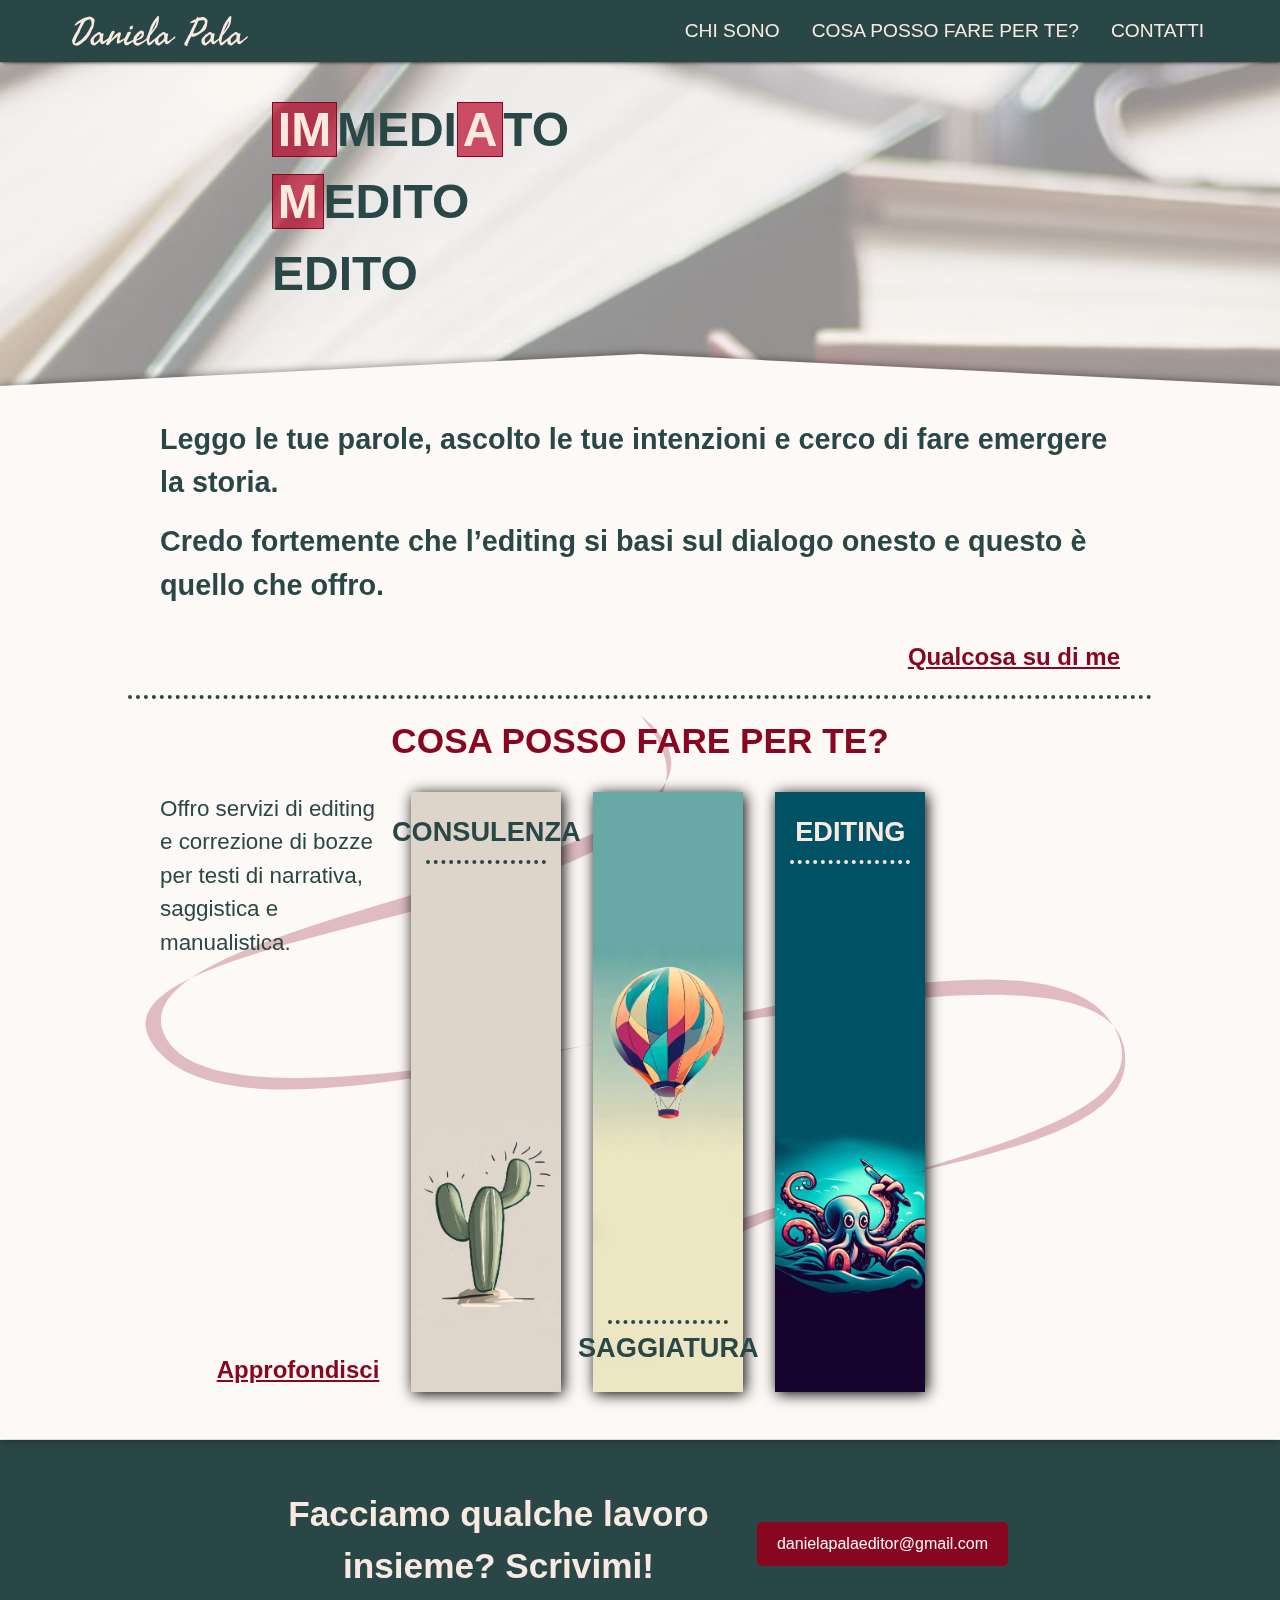
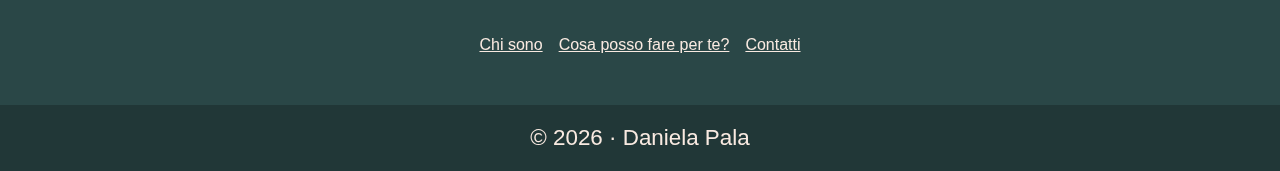
==== 662fefa955a9852b1942867c8f9158fdf2f5292d/index.html @ 4fbc839f "deploy: DanielaPala/website@c162568280bf85c611d40e5837bfc0450b3e61b3" ====
<!doctype html><html lang=en><head><link rel=preconnect href=https://db.onlinewebfonts.com><link rel=preconnect href=https://db.onlinewebfonts.com crossorigin><style>@font-face {font-family:DIN Neuzeit Grotesk LT W01 BdCn;src:url("https://db.onlinewebfonts.com/t/bb2e1211dfd31103079dbce7c49e1d4e.woff2")
          format("woff2")}body{font-family:DIN Neuzeit Grotesk LT W01 BdCn,sans-serif}</style><title> Daniela Pala </title><meta charset=utf-8><meta name=viewport content="width=device-width, initial-scale=1"><meta name=author content="Daniela Pala"><meta name=description content="Sito di Daniela Pala"><meta property=og:title content="Daniela Pala"><meta property=og:description content="Sito di Daniela Pala"><meta property=og:image content=/some-image.png><meta property=og:url content=/this-page.html><link href=style.css rel=stylesheet><link rel=icon type=image/svg+xml href=/assets/favicon.svg><body class="column bg-secondary-light"><header class="header bg-primary row main-axis-center"><div class="header-container flex row main-axis-space-between cross-axis-center"><a href=./ class=logo> <div class=visually-hidden>Home</div> <svg width=175.72 height=30 viewbox="0 0 296.333 50.535"xmlns=http://www.w3.org/2000/svg><path d="M15.34 10.989q-1.702.567-3.215 1.23-1.513.661-2.9 1.543-.472.379-.756.725-.284.347-.756.725-1.261.945-2.648.945-.567-.315-.693-.63.504-1.26 1.229-2.112.725-.85 1.481-1.733 1.23-.788 2.396-1.828l1.134-1.009q.284-.252.568-.44.315-.22.63-.38.883-.44 1.67-.85.788-.41 1.545-.914 1.134-.883 2.553-1.576 1.418-.693 2.742-1.324.693-.315 1.355-.567.662-.252 1.355-.378.347-.094.694-.158.378-.094.756-.158.725-.126 1.45-.378.504-.064.977-.158.504-.126.945-.284.82-.315 1.986-.252.19 0 .378.064.064.032.158.064t.22.064q.82 0 1.166.126.347.126.662.252.504.19 1.134.536l1.072.599q.283.158.504.378.126.126.441.378.536.315.662.473l.347.347q.347.346.599.472.283.126.22.6l.251.693q.126.315.253.662.252.693.252 1.418 0 .315-.094.63t-.22.63q-.064.22-.094.442l-.064.378q-.064.378-.22.693l-.283 1.734q-.126.85-.283 1.796-.064.441-.064.694 0 .252-.064.693-.064.41-.19.82-.094.378-.252.724-.316.662-.316 1.419-.378 1.323-.82 2.111-.44.788-.945 1.608-.693 1.008-1.071 1.985-.41 1.072-.946 2.175-.093.126-.157.441-.064.316-.158.441-.599.725-.63.946-.033.22-.19.567-.19.442-.41.977-.22.536-.41 1.04-.158.22-.378.694-.19.378-.473.756-.126.19-.283.41-.158.19-.316.41-2.017 3.152-4.412 5.673-1.639 1.639-3.31 2.9-1.764 1.355-3.435 2.773l-1.26 1.04q-.536.473-1.387 1.04-.158.126-.347.252-.158.094-.315.19-.378.22-.662.504-.945.914-2.521 1.64-.757.19-.946.283-.19.094-.315.094-.347.126-.756.126-.252 0-.757.064-.125 0-.378.064-.252.064-.441.064-.473-.032-1.04-.252-.252-.094-.536-.19l-.504-.126-.252-.064-.19-.064q-.094-.032-.22-.064-.093-.032-.22-.064l-.819-.441q-.19-.094-.378-.22-.19-.094-.378-.22-.914-.219-1.135-.693-.22-.504-.504-.82-.19-.598-.347-1.134-.126-.536-.252-1.008-.126-.473-.252-1.01-.126-.535-.283-1.134-.126-.44-.22-.788-.094-.346-.032-.788.032-.252.252-.693l.378-.756q.473-.851.788-1.797.315-.945.788-1.796.126-.126.22-.316.093-.19.22-.315.19-.378.346-.756.158-.378.283-.694.505-1.071 1.04-2.111.537-1.04 1.167-2.049.693-1.198 1.166-1.985.473-.788 1.166-1.482.378-1.04.946-1.922.567-.883.945-1.923.41-.567.662-1.198.315-.82.599-1.323.567-1.356 1.008-2.144l.253-.378q.125-.19.19-.441.378-1.103.945-2.206.567-1.166.977-1.923zM29.207 5.82q-.882.064-1.67.347-.788.284-1.608.599-.567.19-1.071.44l-1.009.505q-.567.315-1.04.63-.473.316-.977.694-.032.19-.158.347-.126.157-.158.346-.725.725-1.04 1.544-.158.41-.378.82-.19.41-.41.788-.252.41-.472.82-.22.378-.441.787l-.852 1.608q-.315.693-.661 1.229-.379.598-.6 1.166-.882 1.418-1.07 2.08-.19.41-.473.851-.284.41-.41.914l-.19.441q-.094.19-.22.41-.125.22-.219.44-.064.19-.126.41-.094.22-.158.694-.064.473-.157.693l-.19.568q-.094.283-.22.567-.19.505-.41 1.26-.283.474-.661.883-.379.442-.599.82-.22.693-.473.977-.19.22-.347.599-.346.536-.567 1.071-.22.568-.567 1.135l-.284.378q-.094.126-.283.441-.158.315-.316.788l-.315.914q-.093.22-.19.441-.093.19-.219.379-.126.19-.22.378-.064.19-.125.378-.473.851-.757 1.702l-.19.441q-.064.22-.125.441-.064.22-.158.442-.064.219-.158.44-.347.694-.504 1.167-.064.22-.126.41l-.126.378-.284.788q-.157.472-.157.788-.505.41-.316 1.008.19.568-.252 1.009 1.04-.158 1.608-.504.598-.379 1.481-.505.694-.378 1.103-.788.504-.504 1.355-.536.505-.315.946-.661.441-.347.851-.694.851-.756 1.986-1.166.472-.41.945-.788.504-.41 1.009-.756 1.008-.725 1.765-1.797.283-.126.882-.567.379-.441.725-.883.347-.44.662-.945.693-.599 1.072-1.135.472-.662 1.134-1.071.22-.568.694-1.04.22-.22.41-.441.219-.22.409-.473.252-.315.473-.63l.44-.694q.474-.756.915-1.26.441-.82.882-1.608.473-.788.977-1.544.946-1.418 1.67-3.341.631-.82 1.104-1.733.473-.914.788-1.797.472-.473.598-1.166.126-.694.788-.851.473-.694.536-1.765.032-.504.064-.977.032-.504.094-.977.064-.347 0-.568-.064-.315-.064-.504l.064-.504q.064-.284.094-.536.094-.567-.032-.914-.252-.41-.347-.662l-.094-.283q-.125-.347-.125-.694-.065-.252-.094-.41-.032-.19-.064-.315-.032-.22-.22-.536-.315-.41-.473-.82-.125-.346-.472-.693-.252-.032-.473-.032-.22-.032-.441-.032zm24.269 24.458-.065.504q.065.22-.125.756-.316.379-.379.82l-.22.44q-.093.19-.157.505-.126.378-.094.882.032.253 0 .505 0 .22-.032.44-.126.694-.19 1.356-.064.662-.125 1.356 0 .693-.126 1.575-.126.883-.252 1.576.283.505.315.946.032.472.441.82 1.26-.19 2.017-.6.756-.41 1.45-1.166.504-.22.788-.441.252-.22.725-.504l.504-.505q.756-.41.85-.504.065-.064.159-.126.126-.064.252-.125 1.071-.694 1.639-1.45.472-.379.788-.788.252-.347.977-.662.41-.504.914-.851t.914-.851q.346 0 .504.126.094.064.19.126.125.064.252.125.19.505.064 1.04-.126.536-.441.978-.316.41-.316.504 0 .064-.064.126-.19.22-.472.472-.284.22-.473.473-.315.568-.504.568-.19 0-.316.125-.567.347-.787.505-.253.22-.725.504-.662.347-.82.504-.158.158-.252.19-.756.851-1.481 1.418-.662.505-1.419 1.419l-.504.378q-.252.19-.441.504-.567.378-.914.756-.347.379-.788.883-.378.19-.82.536-.535.41-.945.598-.158.094-.536.284-.315.158-.598.158-.725.126-1.387-.126-.599-.22-1.198-.378-.252-.378-.63-.63-.567-.694-.82-1.64-.252-.945-.504-2.017-.567.379-.945.82-.378.472-1.135.82-.63.598-1.292 1.197-.662.567-1.387 1.103-.693.536-1.418 1.135-.725.567-1.45 1.166-.504.504-.693.378-.568.694-2.017.441-.504-.252-1.135-.44-.441-.127-1.008-.38-1.072-.189-1.797-.945-.725-.756-1.23-1.765-.189-.535-.283-.945-.032-.22-.093-.473-.064-.252-.126-.536-.032-.535-.19-.85-.126-.347 0-.663-.126-.157-.064-.41.064-.314.064-.472-.064-.882.158-1.89.22-1.01.599-1.829.19-.315.504-.63.158-.19.19-.379.032-.157.19-.315.157-.19.378-.378.315-.252.44-.378.159-.22.316-.41.19-.22.41-.378.22-.158.41-.347l.378-.378q.22-.22.346-.441.158-.253.473-.379.252-.44.567-.724.315-.284.694-.6 1.071-1.291 2.647-2.205 1.608-.914 2.837-2.018.44-.19.756-.44l.63-.505q.788-.693 1.702-.441l1.64.441q.63.567 1.228 1.135.599.567 1.04 1.26.22-.032.473-.032.252-.032.536 0 .567.064 1.197-.094.19 0 .379-.093.19-.094.315-.094.945.315.945.945zm-8.321.945q-1.702.82-3.089 1.923-1.386 1.103-2.647 2.363-.158.158-.347.316-.158.125-.315.283-.158.126-.315.284-.158.158-.284.315-.252.315-.473.756-.219.441-.41.82l-.125.252q-.064.094-.126.158-.064.064-.126.158-.064.094-.125.19-.126.315-.094.63.032.22.032.693v.63q0 .19.064.631.19.693.19 1.387 0 .504.094 1.229.093.725.472.977.41.252.788.126.441-.158.725-.19 2.206-1.702 4.16-3.562 1.954-1.86 3.467-4.191-.126-1.545-.032-3.184.094-1.544-.283-2.868-.253-.158-.6-.094-.251.032-.598-.032zm20.234 8.825q.504-.315.82-.82.157-.252.346-.504.19-.252.41-.504.82-.946 1.765-1.576.441-.662 1.103-.977.662-.347 1.04-1.04.094-.126.22-.378.125-.253.22-.379 1.197-1.67 2.584-2.773l.378-.315q.19-.158.346-.316.253-.252.851-.63.284-.158.568-.347.283-.22.536-.472.504-.505 1.166-.757.41-.19.82-.283.189-.064.377-.094.22-.064.442-.126.44-.126.788-.22.346-.093.787.032 1.009.41 1.513 1.702.19.473-.22 1.986-.377 1.513-.913 3.152-.536 1.607-.756 2.49-.126.472-.064.535.064.064.064.158-.126.315-.19.568-.064.252-.126.567-.126.504-.19 1.355t.064 1.356q.63-.032.725-.126.064-.064.158-.064.252-.064.41-.032.157.032.409-.032 1.292-.347 2.332-1.387.568-.252 1.072-.504.536-.252 1.008-.504.883-.63 1.419-.914.535-.284 1.607-.788.41-.473 1.103-.788.63-.284 1.229-.788.19-.19.315-.347.19-.252.379-.094.315.315.41.662.093.347.031.473-.472.473-.536.756-.064.284-.157.379-.315.315-.946.567-.536.22-.662.41-.126.19-.22.283-.19.19-.346.284-.158.094-.347.283-.126.19-.346.22l-.41.094q-.378.315-.63.567l-.568.567q-.472.473-.63.725-.126.22-.693.599l-1.26.756q-.883.441-1.766 1.072l-1.765 1.26q-.567.347-1.292.662-.662.284-1.23.662-.283 0-.346-.032-.094-.064-.347.094-.315-.158-.63-.032-.347.158-.63.032-.315-.252-.536-.41-.19-.158-.315-.22-.19-.125-.347-.315-.126-.315-.094-.693.032-.378-.158-.63 0-1.387.094-2.648.094-1.26.41-2.647.064-.441.315-1.513.252-1.103.41-2.112.157-1.008-.094-1.166-.694.378-1.418 1.135-.347.378-.694.693-.347.315-.662.567l-.977.694q-.22.158-.473.346-.252.158-.504.347-.441.315-.756.63-.315.316-.694.757l-.44.441q-.19.19-.38.41-.377.41-.882.788-.315.315-.472.41-.158.093-.41.346l-.599.599q-.283.283-.725.472-1.008 1.356-2.269 2.616-1.23 1.261-1.954 2.553-.756.63-1.608 1.103-.85.473-2.048.094-.63-.378-.82-.63-.19-.22-.44-.378.063-.694.125-1.324.064-.63.378-1.324l.379-.63q.315-.536.41-1.26.093-.757.409-1.325.378-.63.473-1.04.093-.378.283-.725.158-.378.347-.598.19-.22.347-.6.158-.346.44-.724.284-.378.442-.725.378-1.355 1.009-2.773.125-.441.252-.851.126-.41.315-.788l.315-.694q.158-.346.315-.662.158-.346.315-.661l.316-.694q.19-.378.346-.662.158-.283.41-.599l.19-.315q.094-.158.158-.315.064-.158.157-.315.094-.158.19-.315.094-.158.19-.315.094-.19.158-.41.126-.41.473-.788.22-.252.378-.473.19-.252.315-.472.22-.41.82-.568.535.252 1.103-.19.598-.472.977.065.882.567 1.197.882.379.347.505.694.315.567.064 1.166-.252.599-.883 1.04-.22.977-.882 2.017-.316.473-.6.945-.283.442-.535.883l-.504 1.26q-.379.883-.788 1.765-.41.883-.914 1.702-.41.851-.63 1.103-.19.252-.347.505-.126.22-.473 1.103zm36.434-23.827.63.19q.126.158.126.378 0 .158.19.315-.126.568-.22 1.166-.094.6-.094 1.167 0 .22.158.44t.158.379q-.315.725-.473.882-.157.158-.157.315-.316.126-.473.379-.158.252-.536.252-.126.19-.284.284-.19.126-.22.346-1.04.442-2.268-.064-.347-.598-.883-.819-.82-1.198-.064-2.837.126-.315.284-.661.158-.347.283-.473.662-.473 1.009-.63l.252-.126q.158-.094.284-.19.22-.158.662-.315.19-.064.346-.064.252 0 .473-.126.126-.032.22-.064.125-.032.22-.064.251-.064.377-.064zm-9.455 27.924.315.126q.567-.252 1.387-.19.85.064 1.323-.252.315-.252.441-.378.19-.19.442-.126 1.008-.378 1.701-.756.725-.379 1.513-.568.505-.19.883-.567 1.292-.41 2.175-1.167.913-.756 1.985-1.607.883-.504 1.482-.882.598-.379 1.292-.946.158-.346.346-.472.158-.094.347-.41 1.135 0 1.26.882-.314.694-.85 1.135-.568.472-.977 1.008-.505.316-.82.568-.315.252-.63.756-.032 0-.378.284-.315.283-.379.283-.504.599-.756.725t-.882.662q-.41.694-1.135 1.135-1.355 1.292-2.868 2.174-.788.442-1.481.914-.694.441-1.324.883-.315.19-.441.347-.126.157-.441.41-.316.252-.977.503-.662.253-1.167.442-.41.252-.693.378-1.418.064-2.143-.441-.82-.441-1.261-.694-.441-.252-.756-.82-.725-.346-.851-1.165-.064-.441-.158-.851l-.19-.82q-.064-.315-.126-.725-.064-.41 0-.85.158-.725.19-1.482.032-.693.315-1.355.284-.63.347-1.387.064-.756.347-1.387.41-.63.346-.693-.032-.032.032-.19l.284-.378q.094-.126.284-.441l.378-.946q.284-.536.567-.882.284-.379.505-1.072.157-.441.346-.693.126-.158.22-.316l.252-.378q.158-.315.315-.788.064-.22.126-.41l.19-.44q.19-.505.473-1.01.283-.503.598-1.008.253-.504.442-.756.19-.252.756-.315.284-.064.567.032.347.094.63-.032.82-.379 1.135-.379.315 0 .441-.19.662.033 1.009.442.347.378.756.756-.378 1.828-.85 2.805-.474.977-1.041 2.049-.315.504-.63 1.134l-.568 1.135q-.315.693-.661 1.229-.41.63-.6 1.23l-.283.598q-.19.378-.283.599-.064.22-.158.44-.064.19-.19.347-.126.158-.22.347-.093.158-.19.315l-.378.757q-.19.378-.315.82-.315.693-.378.913-.032.064-.064.158l-.064.126q-.126.693-.379 1.134-.252.441.19.63zm12.859-10.275q.41-.22 1.008-.945.6-.756 1.167-1.45.567-.725.85-.82.19-.314.347-.535.158-.22.473-.41.504-.914 1.324-1.544.85-.662 1.576-1.418.598-.252 1.197-.568.63-.315 1.23-.724 1.229-.82 2.741-.851.694.315 1.356.19.63-.126 1.229.315.347.598.567.724.22.126.378.347.252.788.379 1.04.157.252.19.536.031.473.063.82.032.315.064.535.032.41 0 .788-.19 1.608-.63 3.215l-.126.378q-.064.19-.125.41-.126.41-.316.725-.472.598-.662.977-.283.504-.41.662-.377.378-.724.693-.315.315-.599.567-.283.158-.567.347-.284.158-.567.347-.536.346-1.26.504l-.568.347q-.284.19-.63.22-.568.409-1.261.661-.315.126-.662.252-.315.126-.662.284-.473.19-.82.44-.346.253-.882.505-.284.094-.914.22-.599.094-.85.22.314.63.251 1.575-.032.883.316 1.576.82.19 1.796.284.977.093 1.86-.032.158-.032.315-.094l.378-.126.379-.126q.19-.064.378-.094.693-.126 1.355-.315.662-.19 1.166-.504 1.828-.63 3.53-1.702 1.702-1.072 2.963-2.332.756-.505 1.67-1.387.914-.882 1.419-1.639.945-1.009 1.67-1.576.725-.567 1.355-.504.505 0 .977.599.473.598-.093 1.292-.6.378-1.324 1.135-.694.756-1.45 1.071-.536.347-1.418 1.387-.851.977-1.418 1.513l-.284.283q-.158.158-.378.315-.41.316-.662.662-.977.82-1.891 1.387-.347-.126-.567.126-.284.347-.505.504-.094.064-.19.126-.093.064-.22.126-.125.064-.219.126-.093.064-.19.125-.504.442-1.103.883-.598.441-1.229.756-.63.379-1.26.694-.63.346-1.26.599-.631.252-1.262.598-.598.347-1.197.757l-.694.093q-.158.032-.315.032l-.315.064q-.347.126-.662.126-.315 0-.788-.126-2.08-.567-3.404-2.017-.19-.19-.41-.346-.19-.19-.41-.347-.503-.378-.693-.693-.283-.473-.567-1.482-.315-1.008-.536-2.048-.22-1.072-.22-1.64.19-.378.41-1.292.22-.945.379-1.86.158-.945.158-1.323.125-.126.504-.82.347-.724.662-1.45.346-.756.346-.945zm10.148-4.034q-.44.568-.882 1.072-.441.504-1.009.945-.378.694-.882 1.26-.505.568-1.01 1.072-.251.505-.566.788-.315.284-.694.6-.41.693-1.008 1.323-.6.63-.252 1.45.693.125 1.386-.19.694-.315 1.198-.568.252-.157.504-.283.284-.126.536-.252l.504-.252q.253-.126.473-.284l1.64-1.639q.377-.347.755-.82l.316-.44.378-.505q.158-.693.504-1.292.379-.63.315-1.292-.032-.284-.22-.662-.189-.378-.219-.599-.662 0-.977.22-.158.126-.378.22-.19.063-.41.125zm30.509 3.089q.63.158.914.441.22.22.22.504-.505.694-.6.914-.093.22-.409.347-.41.63-.882 1.198-.441.536-.977 1.04-.977.945-1.923 2.175-.41.41-.567.63-.158.22-.568.63-.756.536-1.26 1.103-.284.315-.6.599-.283.252-.598.504l-.315.252q-.126.094-.284.22-.125.126-.283.252-.158.126-.315.284-.253.252-.568.504-.125.094-.283.22-.126.093-.284.219l-.756.882q-.378.441-.757.946-.661.315-1.26.756-.568.41-1.324.756-.315.19-.599.6-.252.377-.725.535-.504.19-1.071.094-.567-.094-.946-.284-.41-.283-.504-.315-.252-.064-.315-.064-.599-.85-.82-1.796-.125-.505-.283-1.009-.126-.504-.284-1.04-.125-.315-.19-.662-.063-.347-.125-.788l-.094-.504-.064-.252q-.032-.158-.094-.315-.126-.316-.252-.662-.126-.347-.19-.725-.126-.757-.094-1.482.032-.724.158-1.418.379-2.08 1.103-3.97.725-1.892 1.482-3.594.158-.788.346-1.198.19-.41.41-1.134.284-.347.441-1.009.064-.283.126-.567l.19-.568q.094-.252.22-.504.125-.284.251-.599.252-.567.41-1.166.22-.725.347-1.26.064-.316.157-.6.126-.283.252-.535.253-.662.473-1.292.252-.63.473-1.23l.441-1.197.504-1.198.126-.378.126-.379q.126-.346.378-.693.158-.441.315-.662.252-.378.379-.599 0-.346.22-.472.157-.094.346-.41.347-.536.473-1.009.126-.472.472-1.008l.757-.946.126-.252q.064-.126.125-.252.158-.252.379-.441.724-1.135 1.513-2.27l1.701-2.395q.568-.882 1.261-1.67.694-.788 1.45-1.544.252-.316.599-.694.346-.378.724-.441.6-.064 1.261.126.19.315.347.662.158.346.283.788.126 1.954-.125 3.782-.252 1.828-.568 3.593-.064.41-.032.598.032.19-.032.6-.126.377-.315.976-.19.599-.315 1.103 0 .851-.378 1.576-.379.694-.505 1.387-.19.126-.22.41-.031.283-.219.41-.158.724-.41 1.26-.283.567-.472 1.134-.473.662-.946 1.293-.472.63-.977 1.26-.504.6-.977 1.261-.44.63-.882 1.292-1.103 1.67-2.3 3.152-1.198 1.481-2.301 3.152-.883.788-1.387 1.575-.536.851-1.45 1.576-.158.63-.315 1.324-.126.694-.284 1.418-.126.725-.283 1.482l-.316 1.513q-.032.41-.19.85l-.125.442q-.064.19-.126.41-.126.44-.064 1.07.032.568-.19 1.072.094.252.158.725.032.41.22.725.346.567.756.567.473-.252.504-.22.032.033.19-.031.315-.19.63-.504l.568-.568q.346-.158.472-.284.094-.093.347-.283.19-.126.347-.19.158-.064.284-.19.913-.945 1.702-1.418.82-.473 1.323-1.166l1.135-.694q.347-.19.662-.535.283-.347.725-.536.19-.252.252-.316.064-.064.252-.315l.756-.504q.379-.252.725-.504.347-.252.725-.505l.82-.504q.125-.315.41-.504.283-.19.472-.379.19-.19.315-.41.158-.251.441-.283.032-.283.284-.44.252-.159.41-.442zM142.48 9.413h-.064q-.567.126-.788.568-.22.44-.41 1.008-.125.252-.252.441l-.158.316q-.125.22-.093.756-.977 1.607-1.86 3.31-.882 1.67-1.702 3.435-.788 1.765-1.607 3.561-.82 1.765-1.64 3.561 1.293-1.292 2.365-3.025.536-.883 1.103-1.64.599-.755 1.198-1.386.44-1.071.913-2.08.505-1.009 1.04-1.922 1.04-1.765 1.64-4.192-.253-.788.064-1.356.315-.567.252-1.355zm19.856 20.865-.064.504q.064.22-.126.756-.315.379-.378.82l-.22.44q-.093.19-.157.505-.126.378-.094.882.032.253 0 .505 0 .22-.032.44-.126.694-.19 1.356-.064.662-.126 1.356 0 .693-.126 1.575-.126.883-.252 1.576.284.505.315.946.032.472.441.82 1.261-.19 2.017-.6.757-.41 1.45-1.166.504-.22.788-.441.252-.22.725-.504l.504-.505q.756-.41.851-.504.064-.064.158-.126.126-.064.252-.125 1.072-.694 1.639-1.45.473-.379.788-.788.252-.347.977-.662.41-.504.914-.851t.914-.851q.346 0 .504.126.094.064.19.126.126.064.252.125.19.505.064 1.04-.126.536-.441.978-.315.41-.315.504 0 .064-.064.126-.19.22-.473.472-.283.22-.473.473-.315.568-.504.568-.19 0-.315.125-.567.347-.788.505-.252.22-.725.504-.662.347-.82.504-.157.158-.251.19-.757.851-1.482 1.418-.662.505-1.418 1.419l-.504.378q-.252.19-.441.504-.568.378-.914.756-.347.379-.788.883-.378.19-.82.536-.535.41-.945.598-.158.094-.536.284-.315.158-.599.158-.724.126-1.386-.126-.6-.22-1.198-.378-.252-.378-.63-.63-.568-.694-.82-1.64-.252-.945-.504-2.017-.568.379-.946.82-.378.472-1.134.82-.63.598-1.293 1.197-.661.567-1.386 1.103-.694.536-1.418 1.135-.725.567-1.45 1.166-.505.504-.694.378-.567.694-2.017.441-.504-.252-1.134-.44-.441-.127-1.009-.38-1.071-.189-1.796-.945-.725-.756-1.23-1.765-.19-.535-.283-.945-.032-.22-.094-.473-.064-.252-.126-.536-.032-.535-.19-.85-.125-.347 0-.663-.125-.157-.064-.41.064-.314.064-.472-.064-.882.158-1.89.22-1.01.599-1.829.19-.315.504-.63.158-.19.19-.379.032-.157.19-.315.158-.19.378-.378.315-.252.441-.378.158-.22.316-.41.19-.22.41-.378.219-.158.409-.347l.378-.378q.22-.22.347-.441.158-.253.473-.379.252-.44.567-.724.315-.284.694-.6 1.071-1.291 2.647-2.205 1.607-.914 2.837-2.018.44-.19.756-.44l.63-.505q.788-.693 1.702-.441l1.64.441q.63.567 1.228 1.135.6.567 1.04 1.26.22-.032.473-.032.253-.032.536 0 .567.064 1.198-.094.19 0 .378-.093.19-.094.315-.094.946.315.946.945zm-8.32.945q-1.703.82-3.09 1.923-1.386 1.103-2.647 2.363-.158.158-.346.316-.158.125-.316.283-.157.126-.315.284-.158.158-.283.315-.252.315-.473.756l-.41.82-.126.252q-.064.094-.125.158-.064.064-.126.158-.064.094-.126.19-.126.315-.094.63.032.22.032.693v.63q0 .19.064.631.19.693.19 1.387 0 .504.094 1.229.094.725.473.977.41.252.788.126.44-.158.724-.19 2.206-1.702 4.16-3.562 1.955-1.86 3.467-4.191-.125-1.545-.032-3.184.094-1.544-.283-2.868-.252-.158-.599-.094-.252.032-.599-.032zm42.926 11.598q-.284.442-.441 1.135-.158.693-.441 1.135-.22.504-.568.945-.284.347-.441 1.072-.064.504.032 1.008.094.599-.032.946-.032.22-.252.472-.19.22 0 .536-1.135.505-2.017.379-.883-.126-1.513-.568-.315.064-.536-.064-.22-.126-.473-.315-.315-.126-.283-.441.064-.347-.094-.568-.347-1.04-.473-1.292-.158-.347-.094-.788.158-.85.599-1.355.378-.441.788-1.166.378-.946.725-1.64.346-.693.788-1.323.032-.19.22-.441l.283-.378q.19-.41.252-.536l.252-.473q.094-.158.19-.315.093-.19.157-.378.064-.19.158-.347.094-.19.19-.347.126-.315.315-.63l.379-.63.064-.19.064-.19q.032-.158.252-.315 0-.41.125-.536.126-.126.126-.599.347-.41.568-.788.22-.378.567-.788l1.071-1.733q.379-.599.694-1.292 0-.316.126-.536l.252-.473q.125-.19.19-.441.031-.22.251-.378.442-1.261.757-2.017.315-.757.63-1.45.19-.441.347-.599.19-.19.22-.284.19-.472.346-.82.158-.377.284-.598.252-.504.378-.977.347-.725.693-1.26.379-.568.568-1.45.252-.22.346-.473.094-.252.347-.473l.126-.378q.094-.19.19-.378l.378-.757q.315-.44.567-1.071.473-.914.946-1.545.441-.598.883-1.481.378-.914.535-1.198.19-.315.22-.567-.41.126-.851.284-.41.157-.851.315-.946.347-2.017.22-.694-.126-.914 0-.22.125-.473.125-.44.064-.536.064-.252 0-.472.126-.536.19-.914.347-.347.126-.568.22-.41.19-.85-.065l.063-.504.064-.567q.064-.568.379-.946 1.512-1.26 3.309-2.174 1.796-.914 3.75-1.797l1.261-.347q.567-.158 1.072-.41.504-1.071 1.071-2.016.567-.946 1.324-1.702.662-.41.567-.316-.064.064.252.064.347.158.568.757.158.19.283.504.094.284.41.315.19.064.41-.032.315-.126.472-.158.662-.064.977-.19.284-.125.662-.063.252-.094.725-.158t.725-.158q.473-.064.788-.19.347-.158.85-.19 1.545-.125 3.468.315.158.094.536.284l.598.284q.6.283.914.378.441.126.725.441.599.599 1.009 1.26.252.033.44.253.127.126.38.315.189.347.377.662l.379.63q.346.568.504 1.418.158 1.072-.094 2.175-.126.536-.22 1.103-.093.536-.19 1.072-.063.315-.125.598-.064.284-.126.536-.064.253-.032.41.032.158.032.473-.032.725-.283 1.45-.19.598-.41 1.386-.505 1.828-1.04 3.467-.536 1.64-1.86 2.648-.315.504-.693.882l-.82.82q-.82 1.008-2.143 1.575-1.828 1.324-3.845 2.459l-1.513 1.008q-.725.505-1.639.883-.378.347-.977.662-.252.126-.536.284l-.567.315-2.679 1.323q-.599.316-1.292.6-.662.251-1.387.472-1.135.252-2.143.347-1.009.093-1.891-.158-.094-.032-.252-.094-.126-.064-.284-.126-.378-.158-.472-.158-.316.126-.505.788-.22.725-.315.977-.378.946-.883 1.734-.567.914-.945 1.733l-.756 1.576-.379.82-.378.756zm8.699-13.552q.504-.378 1.26-.315.851.064 1.324-.064.567-.158.662-.094.064.032.22.032.19 0 .504-.064.315-.064.44-.126.38-.126.726-.284.378-.19.724-.41.347-.219.694-.378.347-.19.693-.315.284-.283.694-.536l.378-.252q.22-.126.441-.283l.63-.63q.284-.284.757-.442.283-.441.378-.536.064-.064.064-.094.63-.44 1.04-1.04.41-.598.851-1.292.441-.567.883-1.166.44-.599.756-1.292l.694-.914q.283-.347.63-.914.126-.126.126-.315 0-.22.125-.379.379-.82.505-1.008.19-.63.44-.883.065-.125.127-.22.064-.125.126-.219.064-.094.125-.19.064-.125.126-.252.094-.22.284-.536l.283-.472q.094-.094.158-.316.064-.252.158-.378.032-.19.158-.347.126-.19.158-.283.19-.536.064-1.072-.126-.504-.126-.945-.126-.473-.22-.851-.064-.378-.093-.662-.032-.536-.379-.883-.094-.094-.315-.157-.22-.064-.315-.158-.662-.252-.851-.22-.22.032-.536-.094-.41.19-1.04.094-.536-.094-1.292-.032-.347 0-.757.158-.41.158-.693.032-.567.252-.883.252-.441.064-.567.064-.19 0-.504.064-.41.064-.82.19-.378.094-.725.252-.661.315-1.544.567 0 .536-.126.883-.125.346-.125.82-.41 1.165-.883 2.08-.252.504-.472 1.04-.19.504-.347 1.04-.694 1.26-1.26 2.615-.6 1.419-1.262 2.68-.19.409-.41.819-.219.41-.472.82-.473.756-.63 1.89-.315.694-.473 1.324-.064.315-.19.63-.094.284-.22.568l-.125.315-.126.252q-.064.126-.126.284-.064.126-.126.283-.157.19-.19.41-.031.19-.19.536-.314.504-.409.946-.032.19-.094.378-.064.19-.125.378.22-.032.724-.252.379-.19.914-.126zm35.047 1.009-.064.504q.064.22-.126.756-.315.379-.378.82l-.22.44q-.094.19-.158.505-.126.378-.094.882.032.253 0 .505 0 .22-.032.44-.125.694-.19 1.356-.064.662-.125 1.356 0 .693-.126 1.575-.126.883-.252 1.576.283.505.315.946.032.472.441.82 1.26-.19 2.017-.6.756-.41 1.45-1.166.504-.22.788-.44.252-.22.725-.505l.504-.504q.756-.41.851-.505.064-.064.158-.126.126-.064.252-.125 1.071-.694 1.639-1.45.473-.378.788-.788.252-.347.977-.662.41-.504.914-.851t.914-.851q.346 0 .504.126.094.064.19.126.126.064.252.125.19.505.064 1.04-.126.536-.441.978-.316.41-.316.504 0 .064-.064.126-.19.22-.472.472-.284.22-.473.473-.315.568-.504.568-.19 0-.315.125-.568.347-.788.505-.252.22-.725.504-.662.347-.82.504-.157.158-.252.19-.756.851-1.481 1.418-.662.505-1.418 1.419-.252.19-.505.378-.252.19-.44.504-.568.378-.915.757-.346.378-.788.882-.378.19-.82.536-.535.41-.945.598-.157.094-.535.284-.316.158-.6.158-.724.126-1.386-.126-.599-.22-1.198-.378-.252-.378-.63-.63-.567-.694-.82-1.64-.251-.945-.504-2.017-.567.379-.945.82-.378.473-1.135.82-.63.598-1.292 1.197-.662.567-1.387 1.103-.693.536-1.418 1.135-.725.567-1.45 1.166-.504.504-.693.378-.568.694-2.017.441-.504-.252-1.135-.44-.44-.127-1.008-.379-1.072-.19-1.797-.946-.725-.756-1.229-1.764-.19-.536-.284-.946-.032-.22-.093-.473-.064-.252-.126-.536-.032-.535-.19-.85-.126-.347 0-.662-.126-.158-.064-.41.064-.315.064-.473-.064-.882.158-1.89.22-1.01.599-1.829.19-.315.504-.63.158-.19.19-.378.032-.158.19-.316.157-.19.378-.378.315-.252.44-.378.159-.22.316-.41.19-.22.41-.378.22-.158.41-.347l.378-.378q.22-.22.347-.441.157-.253.472-.379.252-.44.568-.724.315-.284.693-.6 1.072-1.291 2.648-2.205 1.607-.914 2.836-2.017.441-.19.756-.442l.63-.504q.789-.693 1.703-.441l1.639.441q.63.567 1.229 1.135.598.567 1.04 1.26.22-.032.472-.032.252-.032.536 0 .567.064 1.198-.094.19 0 .378-.093.19-.094.315-.094.946.315.946.945zm-8.32.945q-1.703.82-3.09 1.923-1.386 1.103-2.647 2.363-.158.158-.347.316-.158.125-.315.283-.158.126-.315.284-.158.158-.284.315-.252.315-.472.756l-.41.82-.126.252q-.064.094-.126.158-.064.064-.126.158-.064.094-.125.19-.126.315-.094.63.032.22.032.693v.63q0 .19.064.631.19.693.19 1.387 0 .504.093 1.229.094.725.473.977.41.252.788.126.441-.158.725-.19 2.206-1.702 4.16-3.562 1.954-1.86 3.467-4.191-.126-1.545-.032-3.184.094-1.544-.284-2.868-.252-.158-.598-.094-.252.032-.6-.032zm35.488 1.702q.63.158.913.441.22.22.22.504-.504.694-.599.914-.094.22-.41.347-.41.63-.882 1.198-.441.536-.977 1.04-.977.945-1.923 2.174-.41.41-.567.63-.158.22-.567.631-.756.536-1.26 1.103-.284.315-.6.599-.283.252-.598.504l-.316.252q-.125.094-.283.22-.126.126-.284.252-.158.126-.315.283-.252.253-.567.505-.126.094-.284.22-.126.093-.283.219l-.757.882q-.378.441-.756.946-.662.315-1.26.756-.568.41-1.325.756-.315.19-.598.6-.252.377-.725.535-.504.19-1.072.094-.567-.094-.945-.284-.41-.283-.504-.315-.253-.064-.316-.064-.598-.851-.82-1.797-.125-.504-.283-1.008-.125-.504-.283-1.04-.126-.316-.19-.662-.064-.347-.126-.788l-.094-.504-.064-.253q-.032-.157-.094-.315-.125-.315-.252-.662-.125-.346-.19-.724-.125-.757-.093-1.482t.158-1.418q.378-2.08 1.103-3.971.724-1.891 1.48-3.593.159-.788.348-1.198.19-.41.41-1.134.283-.347.44-1.01.065-.283.126-.567l.19-.567q.094-.252.22-.504.126-.284.252-.599.252-.567.41-1.166.22-.725.346-1.26.064-.316.158-.6.126-.283.252-.535.252-.662.473-1.293.252-.63.473-1.229l.44-1.197.505-1.198.126-.379.126-.378q.126-.347.378-.693.158-.441.315-.662.252-.379.378-.599 0-.347.22-.473.158-.094.347-.41.346-.535.472-1.008t.473-1.008l.756-.946.126-.252.126-.252q.158-.252.378-.441.725-1.135 1.513-2.27l1.702-2.395q.567-.882 1.26-1.67.694-.788 1.45-1.545.253-.315.6-.693.346-.378.724-.441.599-.064 1.26.126.19.315.347.662.158.346.284.787.126 1.955-.126 3.782-.252 1.829-.567 3.593-.064.41-.032.6t-.032.598q-.126.378-.315.977-.19.599-.316 1.103 0 .851-.378 1.576-.378.693-.504 1.387-.19.125-.22.41-.032.283-.22.409-.157.725-.409 1.26-.283.568-.473 1.135-.472.662-.945 1.292t-.977 1.261q-.504.599-.977 1.26-.441.631-.883 1.293-1.103 1.67-2.3 3.152-1.198 1.481-2.301 3.151-.883.788-1.387 1.576-.536.851-1.45 1.576-.158.63-.315 1.324-.126.693-.283 1.418-.126.725-.284 1.481l-.315 1.513q-.032.41-.19.851-.064.22-.126.442-.064.19-.126.41-.125.44-.064 1.07.032.568-.19 1.072.094.252.158.725.032.41.22.725.347.567.756.567.473-.252.504-.22.032.033.19-.031.316-.19.63-.505l.568-.567q.347-.158.473-.284.094-.094.346-.283.19-.126.347-.19.158-.064.284-.19.914-.946 1.702-1.418.82-.473 1.323-1.166l1.135-.694q.347-.19.662-.536.283-.347.725-.536.19-.252.252-.315.064-.064.252-.315l.756-.504q.379-.252.725-.505.347-.252.725-.504l.82-.504q.125-.315.41-.504.283-.19.472-.379.19-.19.315-.41.158-.251.441-.283.032-.284.284-.441.252-.158.41-.441zm-3.404-23.512h-.064q-.568.126-.788.568-.22.44-.41 1.008-.126.252-.252.441l-.158.316q-.126.22-.094.756-.977 1.607-1.86 3.31-.882 1.67-1.701 3.435-.788 1.765-1.607 3.561-.82 1.765-1.64 3.561 1.293-1.292 2.365-3.025.535-.883 1.103-1.64.598-.755 1.197-1.386.441-1.071.914-2.08.505-1.009 1.04-1.922 1.04-1.765 1.64-4.192-.253-.788.063-1.356.316-.567.253-1.355zm19.856 20.865-.064.504q.064.22-.126.756-.316.379-.379.82l-.22.44q-.093.19-.157.505-.126.378-.094.882.032.253 0 .505 0 .22-.032.44-.126.694-.19 1.356-.064.662-.125 1.356 0 .693-.126 1.575-.126.883-.252 1.576.283.505.315.946.032.472.441.82 1.26-.19 2.017-.6.756-.41 1.45-1.166.504-.22.788-.441.252-.22.725-.504l.504-.505q.756-.41.85-.504.065-.064.159-.126.125-.064.252-.125 1.071-.694 1.639-1.45.472-.379.788-.788.252-.347.977-.662.41-.504.914-.851t.913-.851q.347 0 .505.126.094.064.19.126.125.064.252.125.19.505.064 1.04-.126.536-.441.978-.316.41-.316.504 0 .064-.064.126-.19.22-.472.472-.284.22-.473.473-.315.568-.504.568-.19 0-.316.125-.567.347-.788.505-.252.22-.724.504-.662.347-.82.504-.158.158-.252.19-.756.851-1.481 1.418-.662.505-1.418 1.419-.252.19-.505.378-.252.19-.44.504-.568.378-.915.756-.346.379-.788.883-.378.19-.82.536-.535.41-.945.598-.157.094-.535.284-.316.158-.6.158-.724.126-1.386-.126-.599-.22-1.198-.378-.252-.378-.63-.63-.567-.694-.82-1.64-.252-.945-.504-2.017-.567.379-.945.82-.378.472-1.135.82-.63.598-1.292 1.197-.662.567-1.387 1.103-.693.536-1.418 1.135-.725.567-1.45 1.166-.504.504-.693.378-.567.694-2.017.441-.504-.252-1.135-.44-.441-.127-1.008-.38-1.072-.189-1.797-.945-.725-.756-1.23-1.765-.189-.535-.283-.945-.032-.22-.093-.473-.064-.252-.126-.536-.032-.535-.19-.85-.126-.347 0-.663-.126-.157-.064-.41.064-.314.064-.472-.064-.882.158-1.89.22-1.01.599-1.829.19-.315.504-.63.158-.19.19-.379.032-.157.19-.315.157-.19.378-.378.315-.252.44-.378.159-.22.316-.41.19-.22.41-.378.22-.158.41-.347l.378-.378q.22-.22.346-.441.158-.253.473-.379.252-.44.567-.724.316-.284.694-.6 1.071-1.291 2.647-2.205 1.608-.914 2.837-2.018.441-.19.756-.44l.63-.505q.788-.693 1.703-.441l1.638.441q.63.567 1.23 1.135.598.567 1.04 1.26.22-.032.472-.032.253-.032.536 0 .568.064 1.198-.094.19 0 .378-.093.19-.094.316-.094.945.315.945.945zm-8.321.945q-1.702.82-3.089 1.923-1.386 1.103-2.647 2.363-.158.158-.347.316-.158.125-.315.283-.158.126-.315.284-.158.158-.284.315-.252.315-.473.756l-.41.82-.125.252q-.064.094-.126.158-.064.064-.126.158-.064.094-.125.19-.126.315-.094.63.032.22.032.693v.63q0 .19.064.631.19.693.19 1.387 0 .504.093 1.229.094.725.473.977.41.252.788.126.441-.158.725-.19 2.206-1.702 4.16-3.562 1.954-1.86 3.467-4.191-.126-1.545-.032-3.184.094-1.544-.284-2.868-.252-.158-.598-.094-.253.032-.6-.032z"aria-label="Daniela Pala"/></svg> </a><nav role=navigation><div class="menu-toggle column"><div class=visually-hidden>Toggle Menu</div><input type=checkbox><svg class=toggle-menu-icon width=50 height=50 viewbox="0 0 50 50"><path class="line line1"d="M 10,14.500023 H 40.0001155 C 40.0001155,14.500023 47.2494195,14.408676 47.2664935,33.3556655 47.271571,38.9903365 45.4830405,40.835123 42.6295865,40.8344985 39.7761305,40.8338755 37.5001055,37.499971 37.5001055,37.499971 L 12.5000105,12.500029"/><path class="line line2"d="M 10,25 H 40"shape-rendering=crispEdges /><path class="line line3"d="M 10,35.499977 H 40.0001155 C 40.0001155,35.499977 47.2494195,35.591324 47.2664935,16.6443345 47.271571,11.0096635 45.4830405,9.164877 42.6295865,9.1655015 39.7761305,9.1661245 37.5001055,12.500029 37.5001055,12.500029 L 12.5000105,37.499971"/></svg><div class=dimmer></div><ul class="header-menu column"><li><a href=chi-sono.html>Chi sono</a><li><a href=servizi.html>Cosa posso fare per te?</a><li><a href=#contatti>Contatti</a></ul></div></nav></div></header><main class=flex><section class="books fg-primary column"><div class="max-width-wrapper w-full pv-m column flex main-axis-space-between"><h1 class="flex align-self-start"><span class="del fg-secondary">IM</span>MEDI<span class="del fg-secondary">A</span>TO<br> <span class="del fg-secondary">M</span>EDITO<br> EDITO</h1></div></section><div class=top-arrow-border-wrapper><section class="top-arrow-border bg-secondary-light fg-primary pt-xl pb-l column gap-s cross-axis-center"><div class="max-width-wrapper-l w-full column gap-m"><div><p class=large>Leggo le tue parole, ascolto le tue intenzioni e cerco di fare emergere la storia.<p class=large>Credo fortemente che l’editing si basi sul dialogo onesto e questo è quello che offro.</div><div class=main-axis-end><a class=fg-accent href=./chi-sono.html> <h3>Qualcosa su di me</h3> </a></div></div><div class=dotted-divider></div><div class="max-width-wrapper-l column cross-axis-center main-axis-center service-line gap-s"><h2 class="uppercase fg-accent">Cosa posso fare per te?</h2><div class="column lg-row gap-m"><div class="column gap-m"><div class=flex><p>Offro servizi di editing e correzione di bozze per testi di narrativa, saggistica e manualistica.</div><div class="main-axis-end collapse md-visible"><a class=fg-accent href=./servizi.html> <h3>Approfondisci</h3> </a></div></div><div class="column md-row gap-m cross-axis-center main-axis-center"><a href=./servizi.html#consulenza class="bookmark decoration-none"> <div class="pv-m cactus column gap-s cross-axis-center fg-primary"><h3>consulenza</h3><div class=dotted-divider></div></div> </a><a href=./servizi.html#saggiatura class="bookmark decoration-none"> <div class="pv-m ballon column md-column-reverse gap-s cross-axis-center sm-main-axis-end fg-primary"><h3>saggiatura</h3><div class=dotted-divider></div></div> </a><a href=./servizi.html#editing class="bookmark decoration-none"> <div class="pv-m octopus column gap-s cross-axis-center fg-secondary"><h3>editing</h3><div class="dotted-divider fg-secondary"></div></div> </a></div><div class="column cross-axis-end visible md-collapse"><a class=fg-accent href=./services.html> <h3>Approfondisci</h3> </a></div></div></div></section></div></main><footer class="bg-primary-dark fg-secondary"><section id=contatti class=bg-primary><div class="max-width-wrapper pv-l column"><div class="md-row gap-m"><h2 class=text-center>Facciamo qualche lavoro insieme? Scrivimi!</h2><div class="main-axis-center cross-axis-center"><a class=button href="mailto: danielapalaeditor@gmail.com">danielapalaeditor@gmail.com</a></div></div><ul class="pt-m footer-menu row gap-s main-axis-center"><li><a class=fg-secondary href=chi-sono.html>Chi sono</a><li><a class=fg-secondary href=servizi.html>Cosa posso fare per te?</a><li><a class=fg-secondary href=#contatti>Contatti</a></ul></div></section><div class="max-width-wrapper flex-row main-axis-center pv-s"><p>© <script>document.write(new Date().getUTCFullYear())</script> · Daniela Pala</div></footer><script src=script.js></script>
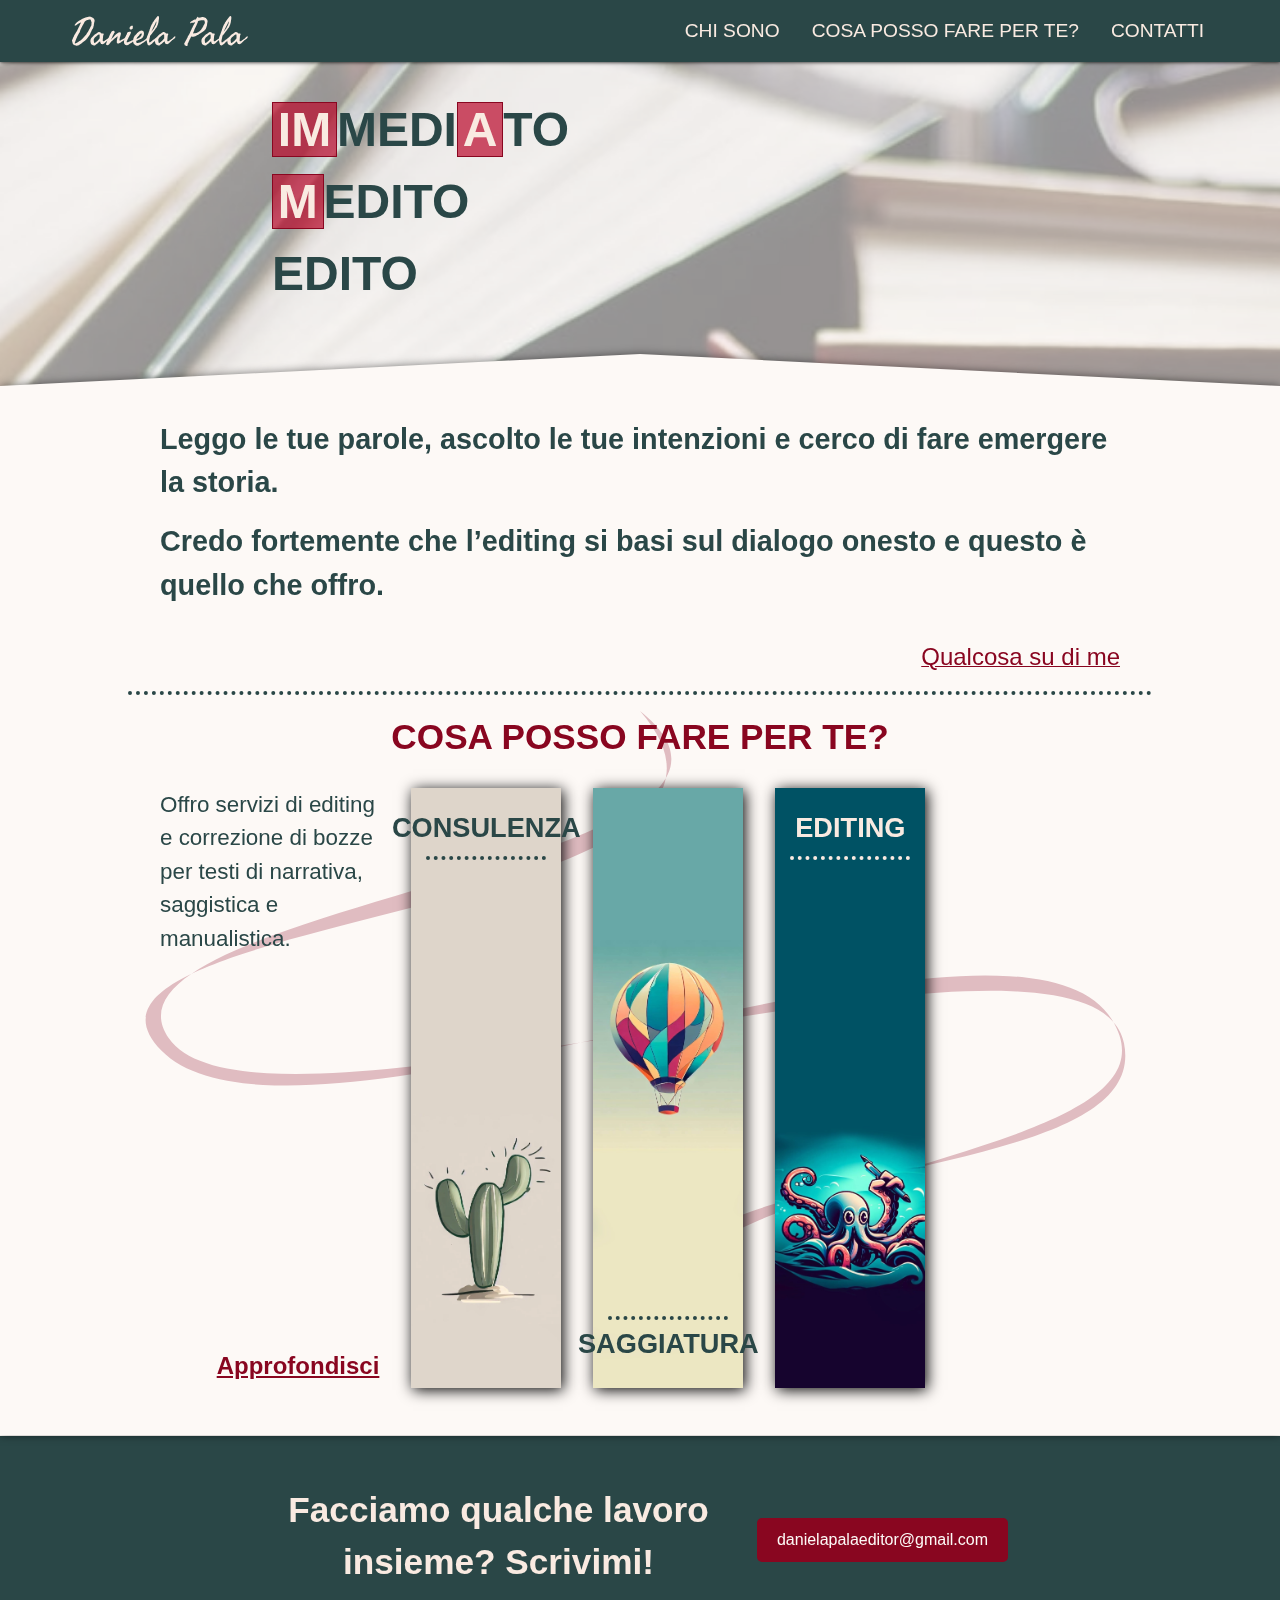
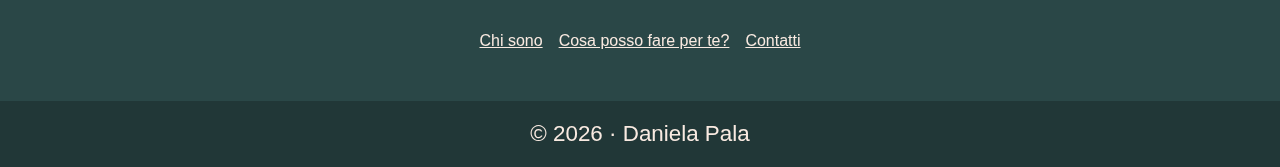
==== commit a335ad44: "deploy: DanielaPala/website@7374b0a812c0cb458ef091c960a25ac92489cc72" ====
--- a/662fefa955a9852b1942867c8f9158fdf2f5292d/index.html
+++ b/662fefa955a9852b1942867c8f9158fdf2f5292d/index.html
@@ -1,2 +1,2 @@
 <!doctype html><html lang=en><head><link rel=preconnect href=https://db.onlinewebfonts.com><link rel=preconnect href=https://db.onlinewebfonts.com crossorigin><style>@font-face {font-family:DIN Neuzeit Grotesk LT W01 BdCn;src:url("https://db.onlinewebfonts.com/t/bb2e1211dfd31103079dbce7c49e1d4e.woff2")
-          format("woff2")}body{font-family:DIN Neuzeit Grotesk LT W01 BdCn,sans-serif}</style><title> Daniela Pala </title><meta charset=utf-8><meta name=viewport content="width=device-width, initial-scale=1"><meta name=author content="Daniela Pala"><meta name=description content="Sito di Daniela Pala"><meta property=og:title content="Daniela Pala"><meta property=og:description content="Sito di Daniela Pala"><meta property=og:image content=/some-image.png><meta property=og:url content=/this-page.html><link href=style.css rel=stylesheet><link rel=icon type=image/svg+xml href=/assets/favicon.svg><body class="column bg-secondary-light"><header class="header bg-primary row main-axis-center"><div class="header-container flex row main-axis-space-between cross-axis-center"><a href=./ class=logo> <div class=visually-hidden>Home</div> <svg width=175.72 height=30 viewbox="0 0 296.333 50.535"xmlns=http://www.w3.org/2000/svg><path d="M15.34 10.989q-1.702.567-3.215 1.23-1.513.661-2.9 1.543-.472.379-.756.725-.284.347-.756.725-1.261.945-2.648.945-.567-.315-.693-.63.504-1.26 1.229-2.112.725-.85 1.481-1.733 1.23-.788 2.396-1.828l1.134-1.009q.284-.252.568-.44.315-.22.63-.38.883-.44 1.67-.85.788-.41 1.545-.914 1.134-.883 2.553-1.576 1.418-.693 2.742-1.324.693-.315 1.355-.567.662-.252 1.355-.378.347-.094.694-.158.378-.094.756-.158.725-.126 1.45-.378.504-.064.977-.158.504-.126.945-.284.82-.315 1.986-.252.19 0 .378.064.064.032.158.064t.22.064q.82 0 1.166.126.347.126.662.252.504.19 1.134.536l1.072.599q.283.158.504.378.126.126.441.378.536.315.662.473l.347.347q.347.346.599.472.283.126.22.6l.251.693q.126.315.253.662.252.693.252 1.418 0 .315-.094.63t-.22.63q-.064.22-.094.442l-.064.378q-.064.378-.22.693l-.283 1.734q-.126.85-.283 1.796-.064.441-.064.694 0 .252-.064.693-.064.41-.19.82-.094.378-.252.724-.316.662-.316 1.419-.378 1.323-.82 2.111-.44.788-.945 1.608-.693 1.008-1.071 1.985-.41 1.072-.946 2.175-.093.126-.157.441-.064.316-.158.441-.599.725-.63.946-.033.22-.19.567-.19.442-.41.977-.22.536-.41 1.04-.158.22-.378.694-.19.378-.473.756-.126.19-.283.41-.158.19-.316.41-2.017 3.152-4.412 5.673-1.639 1.639-3.31 2.9-1.764 1.355-3.435 2.773l-1.26 1.04q-.536.473-1.387 1.04-.158.126-.347.252-.158.094-.315.19-.378.22-.662.504-.945.914-2.521 1.64-.757.19-.946.283-.19.094-.315.094-.347.126-.756.126-.252 0-.757.064-.125 0-.378.064-.252.064-.441.064-.473-.032-1.04-.252-.252-.094-.536-.19l-.504-.126-.252-.064-.19-.064q-.094-.032-.22-.064-.093-.032-.22-.064l-.819-.441q-.19-.094-.378-.22-.19-.094-.378-.22-.914-.219-1.135-.693-.22-.504-.504-.82-.19-.598-.347-1.134-.126-.536-.252-1.008-.126-.473-.252-1.01-.126-.535-.283-1.134-.126-.44-.22-.788-.094-.346-.032-.788.032-.252.252-.693l.378-.756q.473-.851.788-1.797.315-.945.788-1.796.126-.126.22-.316.093-.19.22-.315.19-.378.346-.756.158-.378.283-.694.505-1.071 1.04-2.111.537-1.04 1.167-2.049.693-1.198 1.166-1.985.473-.788 1.166-1.482.378-1.04.946-1.922.567-.883.945-1.923.41-.567.662-1.198.315-.82.599-1.323.567-1.356 1.008-2.144l.253-.378q.125-.19.19-.441.378-1.103.945-2.206.567-1.166.977-1.923zM29.207 5.82q-.882.064-1.67.347-.788.284-1.608.599-.567.19-1.071.44l-1.009.505q-.567.315-1.04.63-.473.316-.977.694-.032.19-.158.347-.126.157-.158.346-.725.725-1.04 1.544-.158.41-.378.82-.19.41-.41.788-.252.41-.472.82-.22.378-.441.787l-.852 1.608q-.315.693-.661 1.229-.379.598-.6 1.166-.882 1.418-1.07 2.08-.19.41-.473.851-.284.41-.41.914l-.19.441q-.094.19-.22.41-.125.22-.219.44-.064.19-.126.41-.094.22-.158.694-.064.473-.157.693l-.19.568q-.094.283-.22.567-.19.505-.41 1.26-.283.474-.661.883-.379.442-.599.82-.22.693-.473.977-.19.22-.347.599-.346.536-.567 1.071-.22.568-.567 1.135l-.284.378q-.094.126-.283.441-.158.315-.316.788l-.315.914q-.093.22-.19.441-.093.19-.219.379-.126.19-.22.378-.064.19-.125.378-.473.851-.757 1.702l-.19.441q-.064.22-.125.441-.064.22-.158.442-.064.219-.158.44-.347.694-.504 1.167-.064.22-.126.41l-.126.378-.284.788q-.157.472-.157.788-.505.41-.316 1.008.19.568-.252 1.009 1.04-.158 1.608-.504.598-.379 1.481-.505.694-.378 1.103-.788.504-.504 1.355-.536.505-.315.946-.661.441-.347.851-.694.851-.756 1.986-1.166.472-.41.945-.788.504-.41 1.009-.756 1.008-.725 1.765-1.797.283-.126.882-.567.379-.441.725-.883.347-.44.662-.945.693-.599 1.072-1.135.472-.662 1.134-1.071.22-.568.694-1.04.22-.22.41-.441.219-.22.409-.473.252-.315.473-.63l.44-.694q.474-.756.915-1.26.441-.82.882-1.608.473-.788.977-1.544.946-1.418 1.67-3.341.631-.82 1.104-1.733.473-.914.788-1.797.472-.473.598-1.166.126-.694.788-.851.473-.694.536-1.765.032-.504.064-.977.032-.504.094-.977.064-.347 0-.568-.064-.315-.064-.504l.064-.504q.064-.284.094-.536.094-.567-.032-.914-.252-.41-.347-.662l-.094-.283q-.125-.347-.125-.694-.065-.252-.094-.41-.032-.19-.064-.315-.032-.22-.22-.536-.315-.41-.473-.82-.125-.346-.472-.693-.252-.032-.473-.032-.22-.032-.441-.032zm24.269 24.458-.065.504q.065.22-.125.756-.316.379-.379.82l-.22.44q-.093.19-.157.505-.126.378-.094.882.032.253 0 .505 0 .22-.032.44-.126.694-.19 1.356-.064.662-.125 1.356 0 .693-.126 1.575-.126.883-.252 1.576.283.505.315.946.032.472.441.82 1.26-.19 2.017-.6.756-.41 1.45-1.166.504-.22.788-.441.252-.22.725-.504l.504-.505q.756-.41.85-.504.065-.064.159-.126.126-.064.252-.125 1.071-.694 1.639-1.45.472-.379.788-.788.252-.347.977-.662.41-.504.914-.851t.914-.851q.346 0 .504.126.094.064.19.126.125.064.252.125.19.505.064 1.04-.126.536-.441.978-.316.41-.316.504 0 .064-.064.126-.19.22-.472.472-.284.22-.473.473-.315.568-.504.568-.19 0-.316.125-.567.347-.787.505-.253.22-.725.504-.662.347-.82.504-.158.158-.252.19-.756.851-1.481 1.418-.662.505-1.419 1.419l-.504.378q-.252.19-.441.504-.567.378-.914.756-.347.379-.788.883-.378.19-.82.536-.535.41-.945.598-.158.094-.536.284-.315.158-.598.158-.725.126-1.387-.126-.599-.22-1.198-.378-.252-.378-.63-.63-.567-.694-.82-1.64-.252-.945-.504-2.017-.567.379-.945.82-.378.472-1.135.82-.63.598-1.292 1.197-.662.567-1.387 1.103-.693.536-1.418 1.135-.725.567-1.45 1.166-.504.504-.693.378-.568.694-2.017.441-.504-.252-1.135-.44-.441-.127-1.008-.38-1.072-.189-1.797-.945-.725-.756-1.23-1.765-.189-.535-.283-.945-.032-.22-.093-.473-.064-.252-.126-.536-.032-.535-.19-.85-.126-.347 0-.663-.126-.157-.064-.41.064-.314.064-.472-.064-.882.158-1.89.22-1.01.599-1.829.19-.315.504-.63.158-.19.19-.379.032-.157.19-.315.157-.19.378-.378.315-.252.44-.378.159-.22.316-.41.19-.22.41-.378.22-.158.41-.347l.378-.378q.22-.22.346-.441.158-.253.473-.379.252-.44.567-.724.315-.284.694-.6 1.071-1.291 2.647-2.205 1.608-.914 2.837-2.018.44-.19.756-.44l.63-.505q.788-.693 1.702-.441l1.64.441q.63.567 1.228 1.135.599.567 1.04 1.26.22-.032.473-.032.252-.032.536 0 .567.064 1.197-.094.19 0 .379-.093.19-.094.315-.094.945.315.945.945zm-8.321.945q-1.702.82-3.089 1.923-1.386 1.103-2.647 2.363-.158.158-.347.316-.158.125-.315.283-.158.126-.315.284-.158.158-.284.315-.252.315-.473.756-.219.441-.41.82l-.125.252q-.064.094-.126.158-.064.064-.126.158-.064.094-.125.19-.126.315-.094.63.032.22.032.693v.63q0 .19.064.631.19.693.19 1.387 0 .504.094 1.229.093.725.472.977.41.252.788.126.441-.158.725-.19 2.206-1.702 4.16-3.562 1.954-1.86 3.467-4.191-.126-1.545-.032-3.184.094-1.544-.283-2.868-.253-.158-.6-.094-.251.032-.598-.032zm20.234 8.825q.504-.315.82-.82.157-.252.346-.504.19-.252.41-.504.82-.946 1.765-1.576.441-.662 1.103-.977.662-.347 1.04-1.04.094-.126.22-.378.125-.253.22-.379 1.197-1.67 2.584-2.773l.378-.315q.19-.158.346-.316.253-.252.851-.63.284-.158.568-.347.283-.22.536-.472.504-.505 1.166-.757.41-.19.82-.283.189-.064.377-.094.22-.064.442-.126.44-.126.788-.22.346-.093.787.032 1.009.41 1.513 1.702.19.473-.22 1.986-.377 1.513-.913 3.152-.536 1.607-.756 2.49-.126.472-.064.535.064.064.064.158-.126.315-.19.568-.064.252-.126.567-.126.504-.19 1.355t.064 1.356q.63-.032.725-.126.064-.064.158-.064.252-.064.41-.032.157.032.409-.032 1.292-.347 2.332-1.387.568-.252 1.072-.504.536-.252 1.008-.504.883-.63 1.419-.914.535-.284 1.607-.788.41-.473 1.103-.788.63-.284 1.229-.788.19-.19.315-.347.19-.252.379-.094.315.315.41.662.093.347.031.473-.472.473-.536.756-.064.284-.157.379-.315.315-.946.567-.536.22-.662.41-.126.19-.22.283-.19.19-.346.284-.158.094-.347.283-.126.19-.346.22l-.41.094q-.378.315-.63.567l-.568.567q-.472.473-.63.725-.126.22-.693.599l-1.26.756q-.883.441-1.766 1.072l-1.765 1.26q-.567.347-1.292.662-.662.284-1.23.662-.283 0-.346-.032-.094-.064-.347.094-.315-.158-.63-.032-.347.158-.63.032-.315-.252-.536-.41-.19-.158-.315-.22-.19-.125-.347-.315-.126-.315-.094-.693.032-.378-.158-.63 0-1.387.094-2.648.094-1.26.41-2.647.064-.441.315-1.513.252-1.103.41-2.112.157-1.008-.094-1.166-.694.378-1.418 1.135-.347.378-.694.693-.347.315-.662.567l-.977.694q-.22.158-.473.346-.252.158-.504.347-.441.315-.756.63-.315.316-.694.757l-.44.441q-.19.19-.38.41-.377.41-.882.788-.315.315-.472.41-.158.093-.41.346l-.599.599q-.283.283-.725.472-1.008 1.356-2.269 2.616-1.23 1.261-1.954 2.553-.756.63-1.608 1.103-.85.473-2.048.094-.63-.378-.82-.63-.19-.22-.44-.378.063-.694.125-1.324.064-.63.378-1.324l.379-.63q.315-.536.41-1.26.093-.757.409-1.325.378-.63.473-1.04.093-.378.283-.725.158-.378.347-.598.19-.22.347-.6.158-.346.44-.724.284-.378.442-.725.378-1.355 1.009-2.773.125-.441.252-.851.126-.41.315-.788l.315-.694q.158-.346.315-.662.158-.346.315-.661l.316-.694q.19-.378.346-.662.158-.283.41-.599l.19-.315q.094-.158.158-.315.064-.158.157-.315.094-.158.19-.315.094-.158.19-.315.094-.19.158-.41.126-.41.473-.788.22-.252.378-.473.19-.252.315-.472.22-.41.82-.568.535.252 1.103-.19.598-.472.977.065.882.567 1.197.882.379.347.505.694.315.567.064 1.166-.252.599-.883 1.04-.22.977-.882 2.017-.316.473-.6.945-.283.442-.535.883l-.504 1.26q-.379.883-.788 1.765-.41.883-.914 1.702-.41.851-.63 1.103-.19.252-.347.505-.126.22-.473 1.103zm36.434-23.827.63.19q.126.158.126.378 0 .158.19.315-.126.568-.22 1.166-.094.6-.094 1.167 0 .22.158.44t.158.379q-.315.725-.473.882-.157.158-.157.315-.316.126-.473.379-.158.252-.536.252-.126.19-.284.284-.19.126-.22.346-1.04.442-2.268-.064-.347-.598-.883-.819-.82-1.198-.064-2.837.126-.315.284-.661.158-.347.283-.473.662-.473 1.009-.63l.252-.126q.158-.094.284-.19.22-.158.662-.315.19-.064.346-.064.252 0 .473-.126.126-.032.22-.064.125-.032.22-.064.251-.064.377-.064zm-9.455 27.924.315.126q.567-.252 1.387-.19.85.064 1.323-.252.315-.252.441-.378.19-.19.442-.126 1.008-.378 1.701-.756.725-.379 1.513-.568.505-.19.883-.567 1.292-.41 2.175-1.167.913-.756 1.985-1.607.883-.504 1.482-.882.598-.379 1.292-.946.158-.346.346-.472.158-.094.347-.41 1.135 0 1.26.882-.314.694-.85 1.135-.568.472-.977 1.008-.505.316-.82.568-.315.252-.63.756-.032 0-.378.284-.315.283-.379.283-.504.599-.756.725t-.882.662q-.41.694-1.135 1.135-1.355 1.292-2.868 2.174-.788.442-1.481.914-.694.441-1.324.883-.315.19-.441.347-.126.157-.441.41-.316.252-.977.503-.662.253-1.167.442-.41.252-.693.378-1.418.064-2.143-.441-.82-.441-1.261-.694-.441-.252-.756-.82-.725-.346-.851-1.165-.064-.441-.158-.851l-.19-.82q-.064-.315-.126-.725-.064-.41 0-.85.158-.725.19-1.482.032-.693.315-1.355.284-.63.347-1.387.064-.756.347-1.387.41-.63.346-.693-.032-.032.032-.19l.284-.378q.094-.126.284-.441l.378-.946q.284-.536.567-.882.284-.379.505-1.072.157-.441.346-.693.126-.158.22-.316l.252-.378q.158-.315.315-.788.064-.22.126-.41l.19-.44q.19-.505.473-1.01.283-.503.598-1.008.253-.504.442-.756.19-.252.756-.315.284-.064.567.032.347.094.63-.032.82-.379 1.135-.379.315 0 .441-.19.662.033 1.009.442.347.378.756.756-.378 1.828-.85 2.805-.474.977-1.041 2.049-.315.504-.63 1.134l-.568 1.135q-.315.693-.661 1.229-.41.63-.6 1.23l-.283.598q-.19.378-.283.599-.064.22-.158.44-.064.19-.19.347-.126.158-.22.347-.093.158-.19.315l-.378.757q-.19.378-.315.82-.315.693-.378.913-.032.064-.064.158l-.064.126q-.126.693-.379 1.134-.252.441.19.63zm12.859-10.275q.41-.22 1.008-.945.6-.756 1.167-1.45.567-.725.85-.82.19-.314.347-.535.158-.22.473-.41.504-.914 1.324-1.544.85-.662 1.576-1.418.598-.252 1.197-.568.63-.315 1.23-.724 1.229-.82 2.741-.851.694.315 1.356.19.63-.126 1.229.315.347.598.567.724.22.126.378.347.252.788.379 1.04.157.252.19.536.031.473.063.82.032.315.064.535.032.41 0 .788-.19 1.608-.63 3.215l-.126.378q-.064.19-.125.41-.126.41-.316.725-.472.598-.662.977-.283.504-.41.662-.377.378-.724.693-.315.315-.599.567-.283.158-.567.347-.284.158-.567.347-.536.346-1.26.504l-.568.347q-.284.19-.63.22-.568.409-1.261.661-.315.126-.662.252-.315.126-.662.284-.473.19-.82.44-.346.253-.882.505-.284.094-.914.22-.599.094-.85.22.314.63.251 1.575-.032.883.316 1.576.82.19 1.796.284.977.093 1.86-.032.158-.032.315-.094l.378-.126.379-.126q.19-.064.378-.094.693-.126 1.355-.315.662-.19 1.166-.504 1.828-.63 3.53-1.702 1.702-1.072 2.963-2.332.756-.505 1.67-1.387.914-.882 1.419-1.639.945-1.009 1.67-1.576.725-.567 1.355-.504.505 0 .977.599.473.598-.093 1.292-.6.378-1.324 1.135-.694.756-1.45 1.071-.536.347-1.418 1.387-.851.977-1.418 1.513l-.284.283q-.158.158-.378.315-.41.316-.662.662-.977.82-1.891 1.387-.347-.126-.567.126-.284.347-.505.504-.094.064-.19.126-.093.064-.22.126-.125.064-.219.126-.093.064-.19.125-.504.442-1.103.883-.598.441-1.229.756-.63.379-1.26.694-.63.346-1.26.599-.631.252-1.262.598-.598.347-1.197.757l-.694.093q-.158.032-.315.032l-.315.064q-.347.126-.662.126-.315 0-.788-.126-2.08-.567-3.404-2.017-.19-.19-.41-.346-.19-.19-.41-.347-.503-.378-.693-.693-.283-.473-.567-1.482-.315-1.008-.536-2.048-.22-1.072-.22-1.64.19-.378.41-1.292.22-.945.379-1.86.158-.945.158-1.323.125-.126.504-.82.347-.724.662-1.45.346-.756.346-.945zm10.148-4.034q-.44.568-.882 1.072-.441.504-1.009.945-.378.694-.882 1.26-.505.568-1.01 1.072-.251.505-.566.788-.315.284-.694.6-.41.693-1.008 1.323-.6.63-.252 1.45.693.125 1.386-.19.694-.315 1.198-.568.252-.157.504-.283.284-.126.536-.252l.504-.252q.253-.126.473-.284l1.64-1.639q.377-.347.755-.82l.316-.44.378-.505q.158-.693.504-1.292.379-.63.315-1.292-.032-.284-.22-.662-.189-.378-.219-.599-.662 0-.977.22-.158.126-.378.22-.19.063-.41.125zm30.509 3.089q.63.158.914.441.22.22.22.504-.505.694-.6.914-.093.22-.409.347-.41.63-.882 1.198-.441.536-.977 1.04-.977.945-1.923 2.175-.41.41-.567.63-.158.22-.568.63-.756.536-1.26 1.103-.284.315-.6.599-.283.252-.598.504l-.315.252q-.126.094-.284.22-.125.126-.283.252-.158.126-.315.284-.253.252-.568.504-.125.094-.283.22-.126.093-.284.219l-.756.882q-.378.441-.757.946-.661.315-1.26.756-.568.41-1.324.756-.315.19-.599.6-.252.377-.725.535-.504.19-1.071.094-.567-.094-.946-.284-.41-.283-.504-.315-.252-.064-.315-.064-.599-.85-.82-1.796-.125-.505-.283-1.009-.126-.504-.284-1.04-.125-.315-.19-.662-.063-.347-.125-.788l-.094-.504-.064-.252q-.032-.158-.094-.315-.126-.316-.252-.662-.126-.347-.19-.725-.126-.757-.094-1.482.032-.724.158-1.418.379-2.08 1.103-3.97.725-1.892 1.482-3.594.158-.788.346-1.198.19-.41.41-1.134.284-.347.441-1.009.064-.283.126-.567l.19-.568q.094-.252.22-.504.125-.284.251-.599.252-.567.41-1.166.22-.725.347-1.26.064-.316.157-.6.126-.283.252-.535.253-.662.473-1.292.252-.63.473-1.23l.441-1.197.504-1.198.126-.378.126-.379q.126-.346.378-.693.158-.441.315-.662.252-.378.379-.599 0-.346.22-.472.157-.094.346-.41.347-.536.473-1.009.126-.472.472-1.008l.757-.946.126-.252q.064-.126.125-.252.158-.252.379-.441.724-1.135 1.513-2.27l1.701-2.395q.568-.882 1.261-1.67.694-.788 1.45-1.544.252-.316.599-.694.346-.378.724-.441.6-.064 1.261.126.19.315.347.662.158.346.283.788.126 1.954-.125 3.782-.252 1.828-.568 3.593-.064.41-.032.598.032.19-.032.6-.126.377-.315.976-.19.599-.315 1.103 0 .851-.378 1.576-.379.694-.505 1.387-.19.126-.22.41-.031.283-.219.41-.158.724-.41 1.26-.283.567-.472 1.134-.473.662-.946 1.293-.472.63-.977 1.26-.504.6-.977 1.261-.44.63-.882 1.292-1.103 1.67-2.3 3.152-1.198 1.481-2.301 3.152-.883.788-1.387 1.575-.536.851-1.45 1.576-.158.63-.315 1.324-.126.694-.284 1.418-.126.725-.283 1.482l-.316 1.513q-.032.41-.19.85l-.125.442q-.064.19-.126.41-.126.44-.064 1.07.032.568-.19 1.072.094.252.158.725.032.41.22.725.346.567.756.567.473-.252.504-.22.032.033.19-.031.315-.19.63-.504l.568-.568q.346-.158.472-.284.094-.093.347-.283.19-.126.347-.19.158-.064.284-.19.913-.945 1.702-1.418.82-.473 1.323-1.166l1.135-.694q.347-.19.662-.535.283-.347.725-.536.19-.252.252-.316.064-.064.252-.315l.756-.504q.379-.252.725-.504.347-.252.725-.505l.82-.504q.125-.315.41-.504.283-.19.472-.379.19-.19.315-.41.158-.251.441-.283.032-.283.284-.44.252-.159.41-.442zM142.48 9.413h-.064q-.567.126-.788.568-.22.44-.41 1.008-.125.252-.252.441l-.158.316q-.125.22-.093.756-.977 1.607-1.86 3.31-.882 1.67-1.702 3.435-.788 1.765-1.607 3.561-.82 1.765-1.64 3.561 1.293-1.292 2.365-3.025.536-.883 1.103-1.64.599-.755 1.198-1.386.44-1.071.913-2.08.505-1.009 1.04-1.922 1.04-1.765 1.64-4.192-.253-.788.064-1.356.315-.567.252-1.355zm19.856 20.865-.064.504q.064.22-.126.756-.315.379-.378.82l-.22.44q-.093.19-.157.505-.126.378-.094.882.032.253 0 .505 0 .22-.032.44-.126.694-.19 1.356-.064.662-.126 1.356 0 .693-.126 1.575-.126.883-.252 1.576.284.505.315.946.032.472.441.82 1.261-.19 2.017-.6.757-.41 1.45-1.166.504-.22.788-.441.252-.22.725-.504l.504-.505q.756-.41.851-.504.064-.064.158-.126.126-.064.252-.125 1.072-.694 1.639-1.45.473-.379.788-.788.252-.347.977-.662.41-.504.914-.851t.914-.851q.346 0 .504.126.094.064.19.126.126.064.252.125.19.505.064 1.04-.126.536-.441.978-.315.41-.315.504 0 .064-.064.126-.19.22-.473.472-.283.22-.473.473-.315.568-.504.568-.19 0-.315.125-.567.347-.788.505-.252.22-.725.504-.662.347-.82.504-.157.158-.251.19-.757.851-1.482 1.418-.662.505-1.418 1.419l-.504.378q-.252.19-.441.504-.568.378-.914.756-.347.379-.788.883-.378.19-.82.536-.535.41-.945.598-.158.094-.536.284-.315.158-.599.158-.724.126-1.386-.126-.6-.22-1.198-.378-.252-.378-.63-.63-.568-.694-.82-1.64-.252-.945-.504-2.017-.568.379-.946.82-.378.472-1.134.82-.63.598-1.293 1.197-.661.567-1.386 1.103-.694.536-1.418 1.135-.725.567-1.45 1.166-.505.504-.694.378-.567.694-2.017.441-.504-.252-1.134-.44-.441-.127-1.009-.38-1.071-.189-1.796-.945-.725-.756-1.23-1.765-.19-.535-.283-.945-.032-.22-.094-.473-.064-.252-.126-.536-.032-.535-.19-.85-.125-.347 0-.663-.125-.157-.064-.41.064-.314.064-.472-.064-.882.158-1.89.22-1.01.599-1.829.19-.315.504-.63.158-.19.19-.379.032-.157.19-.315.158-.19.378-.378.315-.252.441-.378.158-.22.316-.41.19-.22.41-.378.219-.158.409-.347l.378-.378q.22-.22.347-.441.158-.253.473-.379.252-.44.567-.724.315-.284.694-.6 1.071-1.291 2.647-2.205 1.607-.914 2.837-2.018.44-.19.756-.44l.63-.505q.788-.693 1.702-.441l1.64.441q.63.567 1.228 1.135.6.567 1.04 1.26.22-.032.473-.032.253-.032.536 0 .567.064 1.198-.094.19 0 .378-.093.19-.094.315-.094.946.315.946.945zm-8.32.945q-1.703.82-3.09 1.923-1.386 1.103-2.647 2.363-.158.158-.346.316-.158.125-.316.283-.157.126-.315.284-.158.158-.283.315-.252.315-.473.756l-.41.82-.126.252q-.064.094-.125.158-.064.064-.126.158-.064.094-.126.19-.126.315-.094.63.032.22.032.693v.63q0 .19.064.631.19.693.19 1.387 0 .504.094 1.229.094.725.473.977.41.252.788.126.44-.158.724-.19 2.206-1.702 4.16-3.562 1.955-1.86 3.467-4.191-.125-1.545-.032-3.184.094-1.544-.283-2.868-.252-.158-.599-.094-.252.032-.599-.032zm42.926 11.598q-.284.442-.441 1.135-.158.693-.441 1.135-.22.504-.568.945-.284.347-.441 1.072-.064.504.032 1.008.094.599-.032.946-.032.22-.252.472-.19.22 0 .536-1.135.505-2.017.379-.883-.126-1.513-.568-.315.064-.536-.064-.22-.126-.473-.315-.315-.126-.283-.441.064-.347-.094-.568-.347-1.04-.473-1.292-.158-.347-.094-.788.158-.85.599-1.355.378-.441.788-1.166.378-.946.725-1.64.346-.693.788-1.323.032-.19.22-.441l.283-.378q.19-.41.252-.536l.252-.473q.094-.158.19-.315.093-.19.157-.378.064-.19.158-.347.094-.19.19-.347.126-.315.315-.63l.379-.63.064-.19.064-.19q.032-.158.252-.315 0-.41.125-.536.126-.126.126-.599.347-.41.568-.788.22-.378.567-.788l1.071-1.733q.379-.599.694-1.292 0-.316.126-.536l.252-.473q.125-.19.19-.441.031-.22.251-.378.442-1.261.757-2.017.315-.757.63-1.45.19-.441.347-.599.19-.19.22-.284.19-.472.346-.82.158-.377.284-.598.252-.504.378-.977.347-.725.693-1.26.379-.568.568-1.45.252-.22.346-.473.094-.252.347-.473l.126-.378q.094-.19.19-.378l.378-.757q.315-.44.567-1.071.473-.914.946-1.545.441-.598.883-1.481.378-.914.535-1.198.19-.315.22-.567-.41.126-.851.284-.41.157-.851.315-.946.347-2.017.22-.694-.126-.914 0-.22.125-.473.125-.44.064-.536.064-.252 0-.472.126-.536.19-.914.347-.347.126-.568.22-.41.19-.85-.065l.063-.504.064-.567q.064-.568.379-.946 1.512-1.26 3.309-2.174 1.796-.914 3.75-1.797l1.261-.347q.567-.158 1.072-.41.504-1.071 1.071-2.016.567-.946 1.324-1.702.662-.41.567-.316-.064.064.252.064.347.158.568.757.158.19.283.504.094.284.41.315.19.064.41-.032.315-.126.472-.158.662-.064.977-.19.284-.125.662-.063.252-.094.725-.158t.725-.158q.473-.064.788-.19.347-.158.85-.19 1.545-.125 3.468.315.158.094.536.284l.598.284q.6.283.914.378.441.126.725.441.599.599 1.009 1.26.252.033.44.253.127.126.38.315.189.347.377.662l.379.63q.346.568.504 1.418.158 1.072-.094 2.175-.126.536-.22 1.103-.093.536-.19 1.072-.063.315-.125.598-.064.284-.126.536-.064.253-.032.41.032.158.032.473-.032.725-.283 1.45-.19.598-.41 1.386-.505 1.828-1.04 3.467-.536 1.64-1.86 2.648-.315.504-.693.882l-.82.82q-.82 1.008-2.143 1.575-1.828 1.324-3.845 2.459l-1.513 1.008q-.725.505-1.639.883-.378.347-.977.662-.252.126-.536.284l-.567.315-2.679 1.323q-.599.316-1.292.6-.662.251-1.387.472-1.135.252-2.143.347-1.009.093-1.891-.158-.094-.032-.252-.094-.126-.064-.284-.126-.378-.158-.472-.158-.316.126-.505.788-.22.725-.315.977-.378.946-.883 1.734-.567.914-.945 1.733l-.756 1.576-.379.82-.378.756zm8.699-13.552q.504-.378 1.26-.315.851.064 1.324-.064.567-.158.662-.094.064.032.22.032.19 0 .504-.064.315-.064.44-.126.38-.126.726-.284.378-.19.724-.41.347-.219.694-.378.347-.19.693-.315.284-.283.694-.536l.378-.252q.22-.126.441-.283l.63-.63q.284-.284.757-.442.283-.441.378-.536.064-.064.064-.094.63-.44 1.04-1.04.41-.598.851-1.292.441-.567.883-1.166.44-.599.756-1.292l.694-.914q.283-.347.63-.914.126-.126.126-.315 0-.22.125-.379.379-.82.505-1.008.19-.63.44-.883.065-.125.127-.22.064-.125.126-.219.064-.094.125-.19.064-.125.126-.252.094-.22.284-.536l.283-.472q.094-.094.158-.316.064-.252.158-.378.032-.19.158-.347.126-.19.158-.283.19-.536.064-1.072-.126-.504-.126-.945-.126-.473-.22-.851-.064-.378-.093-.662-.032-.536-.379-.883-.094-.094-.315-.157-.22-.064-.315-.158-.662-.252-.851-.22-.22.032-.536-.094-.41.19-1.04.094-.536-.094-1.292-.032-.347 0-.757.158-.41.158-.693.032-.567.252-.883.252-.441.064-.567.064-.19 0-.504.064-.41.064-.82.19-.378.094-.725.252-.661.315-1.544.567 0 .536-.126.883-.125.346-.125.82-.41 1.165-.883 2.08-.252.504-.472 1.04-.19.504-.347 1.04-.694 1.26-1.26 2.615-.6 1.419-1.262 2.68-.19.409-.41.819-.219.41-.472.82-.473.756-.63 1.89-.315.694-.473 1.324-.064.315-.19.63-.094.284-.22.568l-.125.315-.126.252q-.064.126-.126.284-.064.126-.126.283-.157.19-.19.41-.031.19-.19.536-.314.504-.409.946-.032.19-.094.378-.064.19-.125.378.22-.032.724-.252.379-.19.914-.126zm35.047 1.009-.064.504q.064.22-.126.756-.315.379-.378.82l-.22.44q-.094.19-.158.505-.126.378-.094.882.032.253 0 .505 0 .22-.032.44-.125.694-.19 1.356-.064.662-.125 1.356 0 .693-.126 1.575-.126.883-.252 1.576.283.505.315.946.032.472.441.82 1.26-.19 2.017-.6.756-.41 1.45-1.166.504-.22.788-.44.252-.22.725-.505l.504-.504q.756-.41.851-.505.064-.064.158-.126.126-.064.252-.125 1.071-.694 1.639-1.45.473-.378.788-.788.252-.347.977-.662.41-.504.914-.851t.914-.851q.346 0 .504.126.094.064.19.126.126.064.252.125.19.505.064 1.04-.126.536-.441.978-.316.41-.316.504 0 .064-.064.126-.19.22-.472.472-.284.22-.473.473-.315.568-.504.568-.19 0-.315.125-.568.347-.788.505-.252.22-.725.504-.662.347-.82.504-.157.158-.252.19-.756.851-1.481 1.418-.662.505-1.418 1.419-.252.19-.505.378-.252.19-.44.504-.568.378-.915.757-.346.378-.788.882-.378.19-.82.536-.535.41-.945.598-.157.094-.535.284-.316.158-.6.158-.724.126-1.386-.126-.599-.22-1.198-.378-.252-.378-.63-.63-.567-.694-.82-1.64-.251-.945-.504-2.017-.567.379-.945.82-.378.473-1.135.82-.63.598-1.292 1.197-.662.567-1.387 1.103-.693.536-1.418 1.135-.725.567-1.45 1.166-.504.504-.693.378-.568.694-2.017.441-.504-.252-1.135-.44-.44-.127-1.008-.379-1.072-.19-1.797-.946-.725-.756-1.229-1.764-.19-.536-.284-.946-.032-.22-.093-.473-.064-.252-.126-.536-.032-.535-.19-.85-.126-.347 0-.662-.126-.158-.064-.41.064-.315.064-.473-.064-.882.158-1.89.22-1.01.599-1.829.19-.315.504-.63.158-.19.19-.378.032-.158.19-.316.157-.19.378-.378.315-.252.44-.378.159-.22.316-.41.19-.22.41-.378.22-.158.41-.347l.378-.378q.22-.22.347-.441.157-.253.472-.379.252-.44.568-.724.315-.284.693-.6 1.072-1.291 2.648-2.205 1.607-.914 2.836-2.017.441-.19.756-.442l.63-.504q.789-.693 1.703-.441l1.639.441q.63.567 1.229 1.135.598.567 1.04 1.26.22-.032.472-.032.252-.032.536 0 .567.064 1.198-.094.19 0 .378-.093.19-.094.315-.094.946.315.946.945zm-8.32.945q-1.703.82-3.09 1.923-1.386 1.103-2.647 2.363-.158.158-.347.316-.158.125-.315.283-.158.126-.315.284-.158.158-.284.315-.252.315-.472.756l-.41.82-.126.252q-.064.094-.126.158-.064.064-.126.158-.064.094-.125.19-.126.315-.094.63.032.22.032.693v.63q0 .19.064.631.19.693.19 1.387 0 .504.093 1.229.094.725.473.977.41.252.788.126.441-.158.725-.19 2.206-1.702 4.16-3.562 1.954-1.86 3.467-4.191-.126-1.545-.032-3.184.094-1.544-.284-2.868-.252-.158-.598-.094-.252.032-.6-.032zm35.488 1.702q.63.158.913.441.22.22.22.504-.504.694-.599.914-.094.22-.41.347-.41.63-.882 1.198-.441.536-.977 1.04-.977.945-1.923 2.174-.41.41-.567.63-.158.22-.567.631-.756.536-1.26 1.103-.284.315-.6.599-.283.252-.598.504l-.316.252q-.125.094-.283.22-.126.126-.284.252-.158.126-.315.283-.252.253-.567.505-.126.094-.284.22-.126.093-.283.219l-.757.882q-.378.441-.756.946-.662.315-1.26.756-.568.41-1.325.756-.315.19-.598.6-.252.377-.725.535-.504.19-1.072.094-.567-.094-.945-.284-.41-.283-.504-.315-.253-.064-.316-.064-.598-.851-.82-1.797-.125-.504-.283-1.008-.125-.504-.283-1.04-.126-.316-.19-.662-.064-.347-.126-.788l-.094-.504-.064-.253q-.032-.157-.094-.315-.125-.315-.252-.662-.125-.346-.19-.724-.125-.757-.093-1.482t.158-1.418q.378-2.08 1.103-3.971.724-1.891 1.48-3.593.159-.788.348-1.198.19-.41.41-1.134.283-.347.44-1.01.065-.283.126-.567l.19-.567q.094-.252.22-.504.126-.284.252-.599.252-.567.41-1.166.22-.725.346-1.26.064-.316.158-.6.126-.283.252-.535.252-.662.473-1.293.252-.63.473-1.229l.44-1.197.505-1.198.126-.379.126-.378q.126-.347.378-.693.158-.441.315-.662.252-.379.378-.599 0-.347.22-.473.158-.094.347-.41.346-.535.472-1.008t.473-1.008l.756-.946.126-.252.126-.252q.158-.252.378-.441.725-1.135 1.513-2.27l1.702-2.395q.567-.882 1.26-1.67.694-.788 1.45-1.545.253-.315.6-.693.346-.378.724-.441.599-.064 1.26.126.19.315.347.662.158.346.284.787.126 1.955-.126 3.782-.252 1.829-.567 3.593-.064.41-.032.6t-.032.598q-.126.378-.315.977-.19.599-.316 1.103 0 .851-.378 1.576-.378.693-.504 1.387-.19.125-.22.41-.032.283-.22.409-.157.725-.409 1.26-.283.568-.473 1.135-.472.662-.945 1.292t-.977 1.261q-.504.599-.977 1.26-.441.631-.883 1.293-1.103 1.67-2.3 3.152-1.198 1.481-2.301 3.151-.883.788-1.387 1.576-.536.851-1.45 1.576-.158.63-.315 1.324-.126.693-.283 1.418-.126.725-.284 1.481l-.315 1.513q-.032.41-.19.851-.064.22-.126.442-.064.19-.126.41-.125.44-.064 1.07.032.568-.19 1.072.094.252.158.725.032.41.22.725.347.567.756.567.473-.252.504-.22.032.033.19-.031.316-.19.63-.505l.568-.567q.347-.158.473-.284.094-.094.346-.283.19-.126.347-.19.158-.064.284-.19.914-.946 1.702-1.418.82-.473 1.323-1.166l1.135-.694q.347-.19.662-.536.283-.347.725-.536.19-.252.252-.315.064-.064.252-.315l.756-.504q.379-.252.725-.505.347-.252.725-.504l.82-.504q.125-.315.41-.504.283-.19.472-.379.19-.19.315-.41.158-.251.441-.283.032-.284.284-.441.252-.158.41-.441zm-3.404-23.512h-.064q-.568.126-.788.568-.22.44-.41 1.008-.126.252-.252.441l-.158.316q-.126.22-.094.756-.977 1.607-1.86 3.31-.882 1.67-1.701 3.435-.788 1.765-1.607 3.561-.82 1.765-1.64 3.561 1.293-1.292 2.365-3.025.535-.883 1.103-1.64.598-.755 1.197-1.386.441-1.071.914-2.08.505-1.009 1.04-1.922 1.04-1.765 1.64-4.192-.253-.788.063-1.356.316-.567.253-1.355zm19.856 20.865-.064.504q.064.22-.126.756-.316.379-.379.82l-.22.44q-.093.19-.157.505-.126.378-.094.882.032.253 0 .505 0 .22-.032.44-.126.694-.19 1.356-.064.662-.125 1.356 0 .693-.126 1.575-.126.883-.252 1.576.283.505.315.946.032.472.441.82 1.26-.19 2.017-.6.756-.41 1.45-1.166.504-.22.788-.441.252-.22.725-.504l.504-.505q.756-.41.85-.504.065-.064.159-.126.125-.064.252-.125 1.071-.694 1.639-1.45.472-.379.788-.788.252-.347.977-.662.41-.504.914-.851t.913-.851q.347 0 .505.126.094.064.19.126.125.064.252.125.19.505.064 1.04-.126.536-.441.978-.316.41-.316.504 0 .064-.064.126-.19.22-.472.472-.284.22-.473.473-.315.568-.504.568-.19 0-.316.125-.567.347-.788.505-.252.22-.724.504-.662.347-.82.504-.158.158-.252.19-.756.851-1.481 1.418-.662.505-1.418 1.419-.252.19-.505.378-.252.19-.44.504-.568.378-.915.756-.346.379-.788.883-.378.19-.82.536-.535.41-.945.598-.157.094-.535.284-.316.158-.6.158-.724.126-1.386-.126-.599-.22-1.198-.378-.252-.378-.63-.63-.567-.694-.82-1.64-.252-.945-.504-2.017-.567.379-.945.82-.378.472-1.135.82-.63.598-1.292 1.197-.662.567-1.387 1.103-.693.536-1.418 1.135-.725.567-1.45 1.166-.504.504-.693.378-.567.694-2.017.441-.504-.252-1.135-.44-.441-.127-1.008-.38-1.072-.189-1.797-.945-.725-.756-1.23-1.765-.189-.535-.283-.945-.032-.22-.093-.473-.064-.252-.126-.536-.032-.535-.19-.85-.126-.347 0-.663-.126-.157-.064-.41.064-.314.064-.472-.064-.882.158-1.89.22-1.01.599-1.829.19-.315.504-.63.158-.19.19-.379.032-.157.19-.315.157-.19.378-.378.315-.252.44-.378.159-.22.316-.41.19-.22.41-.378.22-.158.41-.347l.378-.378q.22-.22.346-.441.158-.253.473-.379.252-.44.567-.724.316-.284.694-.6 1.071-1.291 2.647-2.205 1.608-.914 2.837-2.018.441-.19.756-.44l.63-.505q.788-.693 1.703-.441l1.638.441q.63.567 1.23 1.135.598.567 1.04 1.26.22-.032.472-.032.253-.032.536 0 .568.064 1.198-.094.19 0 .378-.093.19-.094.316-.094.945.315.945.945zm-8.321.945q-1.702.82-3.089 1.923-1.386 1.103-2.647 2.363-.158.158-.347.316-.158.125-.315.283-.158.126-.315.284-.158.158-.284.315-.252.315-.473.756l-.41.82-.125.252q-.064.094-.126.158-.064.064-.126.158-.064.094-.125.19-.126.315-.094.63.032.22.032.693v.63q0 .19.064.631.19.693.19 1.387 0 .504.093 1.229.094.725.473.977.41.252.788.126.441-.158.725-.19 2.206-1.702 4.16-3.562 1.954-1.86 3.467-4.191-.126-1.545-.032-3.184.094-1.544-.284-2.868-.252-.158-.598-.094-.253.032-.6-.032z"aria-label="Daniela Pala"/></svg> </a><nav role=navigation><div class="menu-toggle column"><div class=visually-hidden>Toggle Menu</div><input type=checkbox><svg class=toggle-menu-icon width=50 height=50 viewbox="0 0 50 50"><path class="line line1"d="M 10,14.500023 H 40.0001155 C 40.0001155,14.500023 47.2494195,14.408676 47.2664935,33.3556655 47.271571,38.9903365 45.4830405,40.835123 42.6295865,40.8344985 39.7761305,40.8338755 37.5001055,37.499971 37.5001055,37.499971 L 12.5000105,12.500029"/><path class="line line2"d="M 10,25 H 40"shape-rendering=crispEdges /><path class="line line3"d="M 10,35.499977 H 40.0001155 C 40.0001155,35.499977 47.2494195,35.591324 47.2664935,16.6443345 47.271571,11.0096635 45.4830405,9.164877 42.6295865,9.1655015 39.7761305,9.1661245 37.5001055,12.500029 37.5001055,12.500029 L 12.5000105,37.499971"/></svg><div class=dimmer></div><ul class="header-menu column"><li><a href=chi-sono.html>Chi sono</a><li><a href=servizi.html>Cosa posso fare per te?</a><li><a href=#contatti>Contatti</a></ul></div></nav></div></header><main class=flex><section class="books fg-primary column"><div class="max-width-wrapper w-full pv-m column flex main-axis-space-between"><h1 class="flex align-self-start"><span class="del fg-secondary">IM</span>MEDI<span class="del fg-secondary">A</span>TO<br> <span class="del fg-secondary">M</span>EDITO<br> EDITO</h1></div></section><div class=top-arrow-border-wrapper><section class="top-arrow-border bg-secondary-light fg-primary pt-xl pb-l column gap-s cross-axis-center"><div class="max-width-wrapper-l w-full column gap-m"><div><p class=large>Leggo le tue parole, ascolto le tue intenzioni e cerco di fare emergere la storia.<p class=large>Credo fortemente che l’editing si basi sul dialogo onesto e questo è quello che offro.</div><div class=main-axis-end><a class=fg-accent href=./chi-sono.html> <h3>Qualcosa su di me</h3> </a></div></div><div class=dotted-divider></div><div class="max-width-wrapper-l column cross-axis-center main-axis-center service-line gap-s"><h2 class="uppercase fg-accent">Cosa posso fare per te?</h2><div class="column lg-row gap-m"><div class="column gap-m"><div class=flex><p>Offro servizi di editing e correzione di bozze per testi di narrativa, saggistica e manualistica.</div><div class="main-axis-end collapse md-visible"><a class=fg-accent href=./servizi.html> <h3>Approfondisci</h3> </a></div></div><div class="column md-row gap-m cross-axis-center main-axis-center"><a href=./servizi.html#consulenza class="bookmark decoration-none"> <div class="pv-m cactus column gap-s cross-axis-center fg-primary"><h3>consulenza</h3><div class=dotted-divider></div></div> </a><a href=./servizi.html#saggiatura class="bookmark decoration-none"> <div class="pv-m ballon column md-column-reverse gap-s cross-axis-center sm-main-axis-end fg-primary"><h3>saggiatura</h3><div class=dotted-divider></div></div> </a><a href=./servizi.html#editing class="bookmark decoration-none"> <div class="pv-m octopus column gap-s cross-axis-center fg-secondary"><h3>editing</h3><div class="dotted-divider fg-secondary"></div></div> </a></div><div class="column cross-axis-end visible md-collapse"><a class=fg-accent href=./services.html> <h3>Approfondisci</h3> </a></div></div></div></section></div></main><footer class="bg-primary-dark fg-secondary"><section id=contatti class=bg-primary><div class="max-width-wrapper pv-l column"><div class="md-row gap-m"><h2 class=text-center>Facciamo qualche lavoro insieme? Scrivimi!</h2><div class="main-axis-center cross-axis-center"><a class=button href="mailto: danielapalaeditor@gmail.com">danielapalaeditor@gmail.com</a></div></div><ul class="pt-m footer-menu row gap-s main-axis-center"><li><a class=fg-secondary href=chi-sono.html>Chi sono</a><li><a class=fg-secondary href=servizi.html>Cosa posso fare per te?</a><li><a class=fg-secondary href=#contatti>Contatti</a></ul></div></section><div class="max-width-wrapper flex-row main-axis-center pv-s"><p>© <script>document.write(new Date().getUTCFullYear())</script> · Daniela Pala</div></footer><script src=script.js></script>+          format("woff2")}body{font-family:DIN Neuzeit Grotesk LT W01 BdCn,sans-serif}</style><title> Daniela Pala </title><meta charset=utf-8><meta name=viewport content="width=device-width, initial-scale=1"><meta name=author content="Daniela Pala"><meta name=description content="Sito di Daniela Pala"><meta property=og:title content="Daniela Pala"><meta property=og:description content="Sito di Daniela Pala"><meta property=og:image content=/some-image.png><meta property=og:url content=/this-page.html><link href=style.css rel=stylesheet><link rel=icon type=image/svg+xml href=./assets/favicon.svg><body class="column bg-secondary-light"><header class="header bg-primary row main-axis-center"><div class="header-container flex row main-axis-space-between cross-axis-center"><a href=./ class=logo aria-label=home> <svg width=175.72 height=30 viewbox="0 0 296.333 50.535"xmlns=http://www.w3.org/2000/svg><path d="M15.34 10.989q-1.702.567-3.215 1.23-1.513.661-2.9 1.543-.472.379-.756.725-.284.347-.756.725-1.261.945-2.648.945-.567-.315-.693-.63.504-1.26 1.229-2.112.725-.85 1.481-1.733 1.23-.788 2.396-1.828l1.134-1.009q.284-.252.568-.44.315-.22.63-.38.883-.44 1.67-.85.788-.41 1.545-.914 1.134-.883 2.553-1.576 1.418-.693 2.742-1.324.693-.315 1.355-.567.662-.252 1.355-.378.347-.094.694-.158.378-.094.756-.158.725-.126 1.45-.378.504-.064.977-.158.504-.126.945-.284.82-.315 1.986-.252.19 0 .378.064.064.032.158.064t.22.064q.82 0 1.166.126.347.126.662.252.504.19 1.134.536l1.072.599q.283.158.504.378.126.126.441.378.536.315.662.473l.347.347q.347.346.599.472.283.126.22.6l.251.693q.126.315.253.662.252.693.252 1.418 0 .315-.094.63t-.22.63q-.064.22-.094.442l-.064.378q-.064.378-.22.693l-.283 1.734q-.126.85-.283 1.796-.064.441-.064.694 0 .252-.064.693-.064.41-.19.82-.094.378-.252.724-.316.662-.316 1.419-.378 1.323-.82 2.111-.44.788-.945 1.608-.693 1.008-1.071 1.985-.41 1.072-.946 2.175-.093.126-.157.441-.064.316-.158.441-.599.725-.63.946-.033.22-.19.567-.19.442-.41.977-.22.536-.41 1.04-.158.22-.378.694-.19.378-.473.756-.126.19-.283.41-.158.19-.316.41-2.017 3.152-4.412 5.673-1.639 1.639-3.31 2.9-1.764 1.355-3.435 2.773l-1.26 1.04q-.536.473-1.387 1.04-.158.126-.347.252-.158.094-.315.19-.378.22-.662.504-.945.914-2.521 1.64-.757.19-.946.283-.19.094-.315.094-.347.126-.756.126-.252 0-.757.064-.125 0-.378.064-.252.064-.441.064-.473-.032-1.04-.252-.252-.094-.536-.19l-.504-.126-.252-.064-.19-.064q-.094-.032-.22-.064-.093-.032-.22-.064l-.819-.441q-.19-.094-.378-.22-.19-.094-.378-.22-.914-.219-1.135-.693-.22-.504-.504-.82-.19-.598-.347-1.134-.126-.536-.252-1.008-.126-.473-.252-1.01-.126-.535-.283-1.134-.126-.44-.22-.788-.094-.346-.032-.788.032-.252.252-.693l.378-.756q.473-.851.788-1.797.315-.945.788-1.796.126-.126.22-.316.093-.19.22-.315.19-.378.346-.756.158-.378.283-.694.505-1.071 1.04-2.111.537-1.04 1.167-2.049.693-1.198 1.166-1.985.473-.788 1.166-1.482.378-1.04.946-1.922.567-.883.945-1.923.41-.567.662-1.198.315-.82.599-1.323.567-1.356 1.008-2.144l.253-.378q.125-.19.19-.441.378-1.103.945-2.206.567-1.166.977-1.923zM29.207 5.82q-.882.064-1.67.347-.788.284-1.608.599-.567.19-1.071.44l-1.009.505q-.567.315-1.04.63-.473.316-.977.694-.032.19-.158.347-.126.157-.158.346-.725.725-1.04 1.544-.158.41-.378.82-.19.41-.41.788-.252.41-.472.82-.22.378-.441.787l-.852 1.608q-.315.693-.661 1.229-.379.598-.6 1.166-.882 1.418-1.07 2.08-.19.41-.473.851-.284.41-.41.914l-.19.441q-.094.19-.22.41-.125.22-.219.44-.064.19-.126.41-.094.22-.158.694-.064.473-.157.693l-.19.568q-.094.283-.22.567-.19.505-.41 1.26-.283.474-.661.883-.379.442-.599.82-.22.693-.473.977-.19.22-.347.599-.346.536-.567 1.071-.22.568-.567 1.135l-.284.378q-.094.126-.283.441-.158.315-.316.788l-.315.914q-.093.22-.19.441-.093.19-.219.379-.126.19-.22.378-.064.19-.125.378-.473.851-.757 1.702l-.19.441q-.064.22-.125.441-.064.22-.158.442-.064.219-.158.44-.347.694-.504 1.167-.064.22-.126.41l-.126.378-.284.788q-.157.472-.157.788-.505.41-.316 1.008.19.568-.252 1.009 1.04-.158 1.608-.504.598-.379 1.481-.505.694-.378 1.103-.788.504-.504 1.355-.536.505-.315.946-.661.441-.347.851-.694.851-.756 1.986-1.166.472-.41.945-.788.504-.41 1.009-.756 1.008-.725 1.765-1.797.283-.126.882-.567.379-.441.725-.883.347-.44.662-.945.693-.599 1.072-1.135.472-.662 1.134-1.071.22-.568.694-1.04.22-.22.41-.441.219-.22.409-.473.252-.315.473-.63l.44-.694q.474-.756.915-1.26.441-.82.882-1.608.473-.788.977-1.544.946-1.418 1.67-3.341.631-.82 1.104-1.733.473-.914.788-1.797.472-.473.598-1.166.126-.694.788-.851.473-.694.536-1.765.032-.504.064-.977.032-.504.094-.977.064-.347 0-.568-.064-.315-.064-.504l.064-.504q.064-.284.094-.536.094-.567-.032-.914-.252-.41-.347-.662l-.094-.283q-.125-.347-.125-.694-.065-.252-.094-.41-.032-.19-.064-.315-.032-.22-.22-.536-.315-.41-.473-.82-.125-.346-.472-.693-.252-.032-.473-.032-.22-.032-.441-.032zm24.269 24.458-.065.504q.065.22-.125.756-.316.379-.379.82l-.22.44q-.093.19-.157.505-.126.378-.094.882.032.253 0 .505 0 .22-.032.44-.126.694-.19 1.356-.064.662-.125 1.356 0 .693-.126 1.575-.126.883-.252 1.576.283.505.315.946.032.472.441.82 1.26-.19 2.017-.6.756-.41 1.45-1.166.504-.22.788-.441.252-.22.725-.504l.504-.505q.756-.41.85-.504.065-.064.159-.126.126-.064.252-.125 1.071-.694 1.639-1.45.472-.379.788-.788.252-.347.977-.662.41-.504.914-.851t.914-.851q.346 0 .504.126.094.064.19.126.125.064.252.125.19.505.064 1.04-.126.536-.441.978-.316.41-.316.504 0 .064-.064.126-.19.22-.472.472-.284.22-.473.473-.315.568-.504.568-.19 0-.316.125-.567.347-.787.505-.253.22-.725.504-.662.347-.82.504-.158.158-.252.19-.756.851-1.481 1.418-.662.505-1.419 1.419l-.504.378q-.252.19-.441.504-.567.378-.914.756-.347.379-.788.883-.378.19-.82.536-.535.41-.945.598-.158.094-.536.284-.315.158-.598.158-.725.126-1.387-.126-.599-.22-1.198-.378-.252-.378-.63-.63-.567-.694-.82-1.64-.252-.945-.504-2.017-.567.379-.945.82-.378.472-1.135.82-.63.598-1.292 1.197-.662.567-1.387 1.103-.693.536-1.418 1.135-.725.567-1.45 1.166-.504.504-.693.378-.568.694-2.017.441-.504-.252-1.135-.44-.441-.127-1.008-.38-1.072-.189-1.797-.945-.725-.756-1.23-1.765-.189-.535-.283-.945-.032-.22-.093-.473-.064-.252-.126-.536-.032-.535-.19-.85-.126-.347 0-.663-.126-.157-.064-.41.064-.314.064-.472-.064-.882.158-1.89.22-1.01.599-1.829.19-.315.504-.63.158-.19.19-.379.032-.157.19-.315.157-.19.378-.378.315-.252.44-.378.159-.22.316-.41.19-.22.41-.378.22-.158.41-.347l.378-.378q.22-.22.346-.441.158-.253.473-.379.252-.44.567-.724.315-.284.694-.6 1.071-1.291 2.647-2.205 1.608-.914 2.837-2.018.44-.19.756-.44l.63-.505q.788-.693 1.702-.441l1.64.441q.63.567 1.228 1.135.599.567 1.04 1.26.22-.032.473-.032.252-.032.536 0 .567.064 1.197-.094.19 0 .379-.093.19-.094.315-.094.945.315.945.945zm-8.321.945q-1.702.82-3.089 1.923-1.386 1.103-2.647 2.363-.158.158-.347.316-.158.125-.315.283-.158.126-.315.284-.158.158-.284.315-.252.315-.473.756-.219.441-.41.82l-.125.252q-.064.094-.126.158-.064.064-.126.158-.064.094-.125.19-.126.315-.094.63.032.22.032.693v.63q0 .19.064.631.19.693.19 1.387 0 .504.094 1.229.093.725.472.977.41.252.788.126.441-.158.725-.19 2.206-1.702 4.16-3.562 1.954-1.86 3.467-4.191-.126-1.545-.032-3.184.094-1.544-.283-2.868-.253-.158-.6-.094-.251.032-.598-.032zm20.234 8.825q.504-.315.82-.82.157-.252.346-.504.19-.252.41-.504.82-.946 1.765-1.576.441-.662 1.103-.977.662-.347 1.04-1.04.094-.126.22-.378.125-.253.22-.379 1.197-1.67 2.584-2.773l.378-.315q.19-.158.346-.316.253-.252.851-.63.284-.158.568-.347.283-.22.536-.472.504-.505 1.166-.757.41-.19.82-.283.189-.064.377-.094.22-.064.442-.126.44-.126.788-.22.346-.093.787.032 1.009.41 1.513 1.702.19.473-.22 1.986-.377 1.513-.913 3.152-.536 1.607-.756 2.49-.126.472-.064.535.064.064.064.158-.126.315-.19.568-.064.252-.126.567-.126.504-.19 1.355t.064 1.356q.63-.032.725-.126.064-.064.158-.064.252-.064.41-.032.157.032.409-.032 1.292-.347 2.332-1.387.568-.252 1.072-.504.536-.252 1.008-.504.883-.63 1.419-.914.535-.284 1.607-.788.41-.473 1.103-.788.63-.284 1.229-.788.19-.19.315-.347.19-.252.379-.094.315.315.41.662.093.347.031.473-.472.473-.536.756-.064.284-.157.379-.315.315-.946.567-.536.22-.662.41-.126.19-.22.283-.19.19-.346.284-.158.094-.347.283-.126.19-.346.22l-.41.094q-.378.315-.63.567l-.568.567q-.472.473-.63.725-.126.22-.693.599l-1.26.756q-.883.441-1.766 1.072l-1.765 1.26q-.567.347-1.292.662-.662.284-1.23.662-.283 0-.346-.032-.094-.064-.347.094-.315-.158-.63-.032-.347.158-.63.032-.315-.252-.536-.41-.19-.158-.315-.22-.19-.125-.347-.315-.126-.315-.094-.693.032-.378-.158-.63 0-1.387.094-2.648.094-1.26.41-2.647.064-.441.315-1.513.252-1.103.41-2.112.157-1.008-.094-1.166-.694.378-1.418 1.135-.347.378-.694.693-.347.315-.662.567l-.977.694q-.22.158-.473.346-.252.158-.504.347-.441.315-.756.63-.315.316-.694.757l-.44.441q-.19.19-.38.41-.377.41-.882.788-.315.315-.472.41-.158.093-.41.346l-.599.599q-.283.283-.725.472-1.008 1.356-2.269 2.616-1.23 1.261-1.954 2.553-.756.63-1.608 1.103-.85.473-2.048.094-.63-.378-.82-.63-.19-.22-.44-.378.063-.694.125-1.324.064-.63.378-1.324l.379-.63q.315-.536.41-1.26.093-.757.409-1.325.378-.63.473-1.04.093-.378.283-.725.158-.378.347-.598.19-.22.347-.6.158-.346.44-.724.284-.378.442-.725.378-1.355 1.009-2.773.125-.441.252-.851.126-.41.315-.788l.315-.694q.158-.346.315-.662.158-.346.315-.661l.316-.694q.19-.378.346-.662.158-.283.41-.599l.19-.315q.094-.158.158-.315.064-.158.157-.315.094-.158.19-.315.094-.158.19-.315.094-.19.158-.41.126-.41.473-.788.22-.252.378-.473.19-.252.315-.472.22-.41.82-.568.535.252 1.103-.19.598-.472.977.065.882.567 1.197.882.379.347.505.694.315.567.064 1.166-.252.599-.883 1.04-.22.977-.882 2.017-.316.473-.6.945-.283.442-.535.883l-.504 1.26q-.379.883-.788 1.765-.41.883-.914 1.702-.41.851-.63 1.103-.19.252-.347.505-.126.22-.473 1.103zm36.434-23.827.63.19q.126.158.126.378 0 .158.19.315-.126.568-.22 1.166-.094.6-.094 1.167 0 .22.158.44t.158.379q-.315.725-.473.882-.157.158-.157.315-.316.126-.473.379-.158.252-.536.252-.126.19-.284.284-.19.126-.22.346-1.04.442-2.268-.064-.347-.598-.883-.819-.82-1.198-.064-2.837.126-.315.284-.661.158-.347.283-.473.662-.473 1.009-.63l.252-.126q.158-.094.284-.19.22-.158.662-.315.19-.064.346-.064.252 0 .473-.126.126-.032.22-.064.125-.032.22-.064.251-.064.377-.064zm-9.455 27.924.315.126q.567-.252 1.387-.19.85.064 1.323-.252.315-.252.441-.378.19-.19.442-.126 1.008-.378 1.701-.756.725-.379 1.513-.568.505-.19.883-.567 1.292-.41 2.175-1.167.913-.756 1.985-1.607.883-.504 1.482-.882.598-.379 1.292-.946.158-.346.346-.472.158-.094.347-.41 1.135 0 1.26.882-.314.694-.85 1.135-.568.472-.977 1.008-.505.316-.82.568-.315.252-.63.756-.032 0-.378.284-.315.283-.379.283-.504.599-.756.725t-.882.662q-.41.694-1.135 1.135-1.355 1.292-2.868 2.174-.788.442-1.481.914-.694.441-1.324.883-.315.19-.441.347-.126.157-.441.41-.316.252-.977.503-.662.253-1.167.442-.41.252-.693.378-1.418.064-2.143-.441-.82-.441-1.261-.694-.441-.252-.756-.82-.725-.346-.851-1.165-.064-.441-.158-.851l-.19-.82q-.064-.315-.126-.725-.064-.41 0-.85.158-.725.19-1.482.032-.693.315-1.355.284-.63.347-1.387.064-.756.347-1.387.41-.63.346-.693-.032-.032.032-.19l.284-.378q.094-.126.284-.441l.378-.946q.284-.536.567-.882.284-.379.505-1.072.157-.441.346-.693.126-.158.22-.316l.252-.378q.158-.315.315-.788.064-.22.126-.41l.19-.44q.19-.505.473-1.01.283-.503.598-1.008.253-.504.442-.756.19-.252.756-.315.284-.064.567.032.347.094.63-.032.82-.379 1.135-.379.315 0 .441-.19.662.033 1.009.442.347.378.756.756-.378 1.828-.85 2.805-.474.977-1.041 2.049-.315.504-.63 1.134l-.568 1.135q-.315.693-.661 1.229-.41.63-.6 1.23l-.283.598q-.19.378-.283.599-.064.22-.158.44-.064.19-.19.347-.126.158-.22.347-.093.158-.19.315l-.378.757q-.19.378-.315.82-.315.693-.378.913-.032.064-.064.158l-.064.126q-.126.693-.379 1.134-.252.441.19.63zm12.859-10.275q.41-.22 1.008-.945.6-.756 1.167-1.45.567-.725.85-.82.19-.314.347-.535.158-.22.473-.41.504-.914 1.324-1.544.85-.662 1.576-1.418.598-.252 1.197-.568.63-.315 1.23-.724 1.229-.82 2.741-.851.694.315 1.356.19.63-.126 1.229.315.347.598.567.724.22.126.378.347.252.788.379 1.04.157.252.19.536.031.473.063.82.032.315.064.535.032.41 0 .788-.19 1.608-.63 3.215l-.126.378q-.064.19-.125.41-.126.41-.316.725-.472.598-.662.977-.283.504-.41.662-.377.378-.724.693-.315.315-.599.567-.283.158-.567.347-.284.158-.567.347-.536.346-1.26.504l-.568.347q-.284.19-.63.22-.568.409-1.261.661-.315.126-.662.252-.315.126-.662.284-.473.19-.82.44-.346.253-.882.505-.284.094-.914.22-.599.094-.85.22.314.63.251 1.575-.032.883.316 1.576.82.19 1.796.284.977.093 1.86-.032.158-.032.315-.094l.378-.126.379-.126q.19-.064.378-.094.693-.126 1.355-.315.662-.19 1.166-.504 1.828-.63 3.53-1.702 1.702-1.072 2.963-2.332.756-.505 1.67-1.387.914-.882 1.419-1.639.945-1.009 1.67-1.576.725-.567 1.355-.504.505 0 .977.599.473.598-.093 1.292-.6.378-1.324 1.135-.694.756-1.45 1.071-.536.347-1.418 1.387-.851.977-1.418 1.513l-.284.283q-.158.158-.378.315-.41.316-.662.662-.977.82-1.891 1.387-.347-.126-.567.126-.284.347-.505.504-.094.064-.19.126-.093.064-.22.126-.125.064-.219.126-.093.064-.19.125-.504.442-1.103.883-.598.441-1.229.756-.63.379-1.26.694-.63.346-1.26.599-.631.252-1.262.598-.598.347-1.197.757l-.694.093q-.158.032-.315.032l-.315.064q-.347.126-.662.126-.315 0-.788-.126-2.08-.567-3.404-2.017-.19-.19-.41-.346-.19-.19-.41-.347-.503-.378-.693-.693-.283-.473-.567-1.482-.315-1.008-.536-2.048-.22-1.072-.22-1.64.19-.378.41-1.292.22-.945.379-1.86.158-.945.158-1.323.125-.126.504-.82.347-.724.662-1.45.346-.756.346-.945zm10.148-4.034q-.44.568-.882 1.072-.441.504-1.009.945-.378.694-.882 1.26-.505.568-1.01 1.072-.251.505-.566.788-.315.284-.694.6-.41.693-1.008 1.323-.6.63-.252 1.45.693.125 1.386-.19.694-.315 1.198-.568.252-.157.504-.283.284-.126.536-.252l.504-.252q.253-.126.473-.284l1.64-1.639q.377-.347.755-.82l.316-.44.378-.505q.158-.693.504-1.292.379-.63.315-1.292-.032-.284-.22-.662-.189-.378-.219-.599-.662 0-.977.22-.158.126-.378.22-.19.063-.41.125zm30.509 3.089q.63.158.914.441.22.22.22.504-.505.694-.6.914-.093.22-.409.347-.41.63-.882 1.198-.441.536-.977 1.04-.977.945-1.923 2.175-.41.41-.567.63-.158.22-.568.63-.756.536-1.26 1.103-.284.315-.6.599-.283.252-.598.504l-.315.252q-.126.094-.284.22-.125.126-.283.252-.158.126-.315.284-.253.252-.568.504-.125.094-.283.22-.126.093-.284.219l-.756.882q-.378.441-.757.946-.661.315-1.26.756-.568.41-1.324.756-.315.19-.599.6-.252.377-.725.535-.504.19-1.071.094-.567-.094-.946-.284-.41-.283-.504-.315-.252-.064-.315-.064-.599-.85-.82-1.796-.125-.505-.283-1.009-.126-.504-.284-1.04-.125-.315-.19-.662-.063-.347-.125-.788l-.094-.504-.064-.252q-.032-.158-.094-.315-.126-.316-.252-.662-.126-.347-.19-.725-.126-.757-.094-1.482.032-.724.158-1.418.379-2.08 1.103-3.97.725-1.892 1.482-3.594.158-.788.346-1.198.19-.41.41-1.134.284-.347.441-1.009.064-.283.126-.567l.19-.568q.094-.252.22-.504.125-.284.251-.599.252-.567.41-1.166.22-.725.347-1.26.064-.316.157-.6.126-.283.252-.535.253-.662.473-1.292.252-.63.473-1.23l.441-1.197.504-1.198.126-.378.126-.379q.126-.346.378-.693.158-.441.315-.662.252-.378.379-.599 0-.346.22-.472.157-.094.346-.41.347-.536.473-1.009.126-.472.472-1.008l.757-.946.126-.252q.064-.126.125-.252.158-.252.379-.441.724-1.135 1.513-2.27l1.701-2.395q.568-.882 1.261-1.67.694-.788 1.45-1.544.252-.316.599-.694.346-.378.724-.441.6-.064 1.261.126.19.315.347.662.158.346.283.788.126 1.954-.125 3.782-.252 1.828-.568 3.593-.064.41-.032.598.032.19-.032.6-.126.377-.315.976-.19.599-.315 1.103 0 .851-.378 1.576-.379.694-.505 1.387-.19.126-.22.41-.031.283-.219.41-.158.724-.41 1.26-.283.567-.472 1.134-.473.662-.946 1.293-.472.63-.977 1.26-.504.6-.977 1.261-.44.63-.882 1.292-1.103 1.67-2.3 3.152-1.198 1.481-2.301 3.152-.883.788-1.387 1.575-.536.851-1.45 1.576-.158.63-.315 1.324-.126.694-.284 1.418-.126.725-.283 1.482l-.316 1.513q-.032.41-.19.85l-.125.442q-.064.19-.126.41-.126.44-.064 1.07.032.568-.19 1.072.094.252.158.725.032.41.22.725.346.567.756.567.473-.252.504-.22.032.033.19-.031.315-.19.63-.504l.568-.568q.346-.158.472-.284.094-.093.347-.283.19-.126.347-.19.158-.064.284-.19.913-.945 1.702-1.418.82-.473 1.323-1.166l1.135-.694q.347-.19.662-.535.283-.347.725-.536.19-.252.252-.316.064-.064.252-.315l.756-.504q.379-.252.725-.504.347-.252.725-.505l.82-.504q.125-.315.41-.504.283-.19.472-.379.19-.19.315-.41.158-.251.441-.283.032-.283.284-.44.252-.159.41-.442zM142.48 9.413h-.064q-.567.126-.788.568-.22.44-.41 1.008-.125.252-.252.441l-.158.316q-.125.22-.093.756-.977 1.607-1.86 3.31-.882 1.67-1.702 3.435-.788 1.765-1.607 3.561-.82 1.765-1.64 3.561 1.293-1.292 2.365-3.025.536-.883 1.103-1.64.599-.755 1.198-1.386.44-1.071.913-2.08.505-1.009 1.04-1.922 1.04-1.765 1.64-4.192-.253-.788.064-1.356.315-.567.252-1.355zm19.856 20.865-.064.504q.064.22-.126.756-.315.379-.378.82l-.22.44q-.093.19-.157.505-.126.378-.094.882.032.253 0 .505 0 .22-.032.44-.126.694-.19 1.356-.064.662-.126 1.356 0 .693-.126 1.575-.126.883-.252 1.576.284.505.315.946.032.472.441.82 1.261-.19 2.017-.6.757-.41 1.45-1.166.504-.22.788-.441.252-.22.725-.504l.504-.505q.756-.41.851-.504.064-.064.158-.126.126-.064.252-.125 1.072-.694 1.639-1.45.473-.379.788-.788.252-.347.977-.662.41-.504.914-.851t.914-.851q.346 0 .504.126.094.064.19.126.126.064.252.125.19.505.064 1.04-.126.536-.441.978-.315.41-.315.504 0 .064-.064.126-.19.22-.473.472-.283.22-.473.473-.315.568-.504.568-.19 0-.315.125-.567.347-.788.505-.252.22-.725.504-.662.347-.82.504-.157.158-.251.19-.757.851-1.482 1.418-.662.505-1.418 1.419l-.504.378q-.252.19-.441.504-.568.378-.914.756-.347.379-.788.883-.378.19-.82.536-.535.41-.945.598-.158.094-.536.284-.315.158-.599.158-.724.126-1.386-.126-.6-.22-1.198-.378-.252-.378-.63-.63-.568-.694-.82-1.64-.252-.945-.504-2.017-.568.379-.946.82-.378.472-1.134.82-.63.598-1.293 1.197-.661.567-1.386 1.103-.694.536-1.418 1.135-.725.567-1.45 1.166-.505.504-.694.378-.567.694-2.017.441-.504-.252-1.134-.44-.441-.127-1.009-.38-1.071-.189-1.796-.945-.725-.756-1.23-1.765-.19-.535-.283-.945-.032-.22-.094-.473-.064-.252-.126-.536-.032-.535-.19-.85-.125-.347 0-.663-.125-.157-.064-.41.064-.314.064-.472-.064-.882.158-1.89.22-1.01.599-1.829.19-.315.504-.63.158-.19.19-.379.032-.157.19-.315.158-.19.378-.378.315-.252.441-.378.158-.22.316-.41.19-.22.41-.378.219-.158.409-.347l.378-.378q.22-.22.347-.441.158-.253.473-.379.252-.44.567-.724.315-.284.694-.6 1.071-1.291 2.647-2.205 1.607-.914 2.837-2.018.44-.19.756-.44l.63-.505q.788-.693 1.702-.441l1.64.441q.63.567 1.228 1.135.6.567 1.04 1.26.22-.032.473-.032.253-.032.536 0 .567.064 1.198-.094.19 0 .378-.093.19-.094.315-.094.946.315.946.945zm-8.32.945q-1.703.82-3.09 1.923-1.386 1.103-2.647 2.363-.158.158-.346.316-.158.125-.316.283-.157.126-.315.284-.158.158-.283.315-.252.315-.473.756l-.41.82-.126.252q-.064.094-.125.158-.064.064-.126.158-.064.094-.126.19-.126.315-.094.63.032.22.032.693v.63q0 .19.064.631.19.693.19 1.387 0 .504.094 1.229.094.725.473.977.41.252.788.126.44-.158.724-.19 2.206-1.702 4.16-3.562 1.955-1.86 3.467-4.191-.125-1.545-.032-3.184.094-1.544-.283-2.868-.252-.158-.599-.094-.252.032-.599-.032zm42.926 11.598q-.284.442-.441 1.135-.158.693-.441 1.135-.22.504-.568.945-.284.347-.441 1.072-.064.504.032 1.008.094.599-.032.946-.032.22-.252.472-.19.22 0 .536-1.135.505-2.017.379-.883-.126-1.513-.568-.315.064-.536-.064-.22-.126-.473-.315-.315-.126-.283-.441.064-.347-.094-.568-.347-1.04-.473-1.292-.158-.347-.094-.788.158-.85.599-1.355.378-.441.788-1.166.378-.946.725-1.64.346-.693.788-1.323.032-.19.22-.441l.283-.378q.19-.41.252-.536l.252-.473q.094-.158.19-.315.093-.19.157-.378.064-.19.158-.347.094-.19.19-.347.126-.315.315-.63l.379-.63.064-.19.064-.19q.032-.158.252-.315 0-.41.125-.536.126-.126.126-.599.347-.41.568-.788.22-.378.567-.788l1.071-1.733q.379-.599.694-1.292 0-.316.126-.536l.252-.473q.125-.19.19-.441.031-.22.251-.378.442-1.261.757-2.017.315-.757.63-1.45.19-.441.347-.599.19-.19.22-.284.19-.472.346-.82.158-.377.284-.598.252-.504.378-.977.347-.725.693-1.26.379-.568.568-1.45.252-.22.346-.473.094-.252.347-.473l.126-.378q.094-.19.19-.378l.378-.757q.315-.44.567-1.071.473-.914.946-1.545.441-.598.883-1.481.378-.914.535-1.198.19-.315.22-.567-.41.126-.851.284-.41.157-.851.315-.946.347-2.017.22-.694-.126-.914 0-.22.125-.473.125-.44.064-.536.064-.252 0-.472.126-.536.19-.914.347-.347.126-.568.22-.41.19-.85-.065l.063-.504.064-.567q.064-.568.379-.946 1.512-1.26 3.309-2.174 1.796-.914 3.75-1.797l1.261-.347q.567-.158 1.072-.41.504-1.071 1.071-2.016.567-.946 1.324-1.702.662-.41.567-.316-.064.064.252.064.347.158.568.757.158.19.283.504.094.284.41.315.19.064.41-.032.315-.126.472-.158.662-.064.977-.19.284-.125.662-.063.252-.094.725-.158t.725-.158q.473-.064.788-.19.347-.158.85-.19 1.545-.125 3.468.315.158.094.536.284l.598.284q.6.283.914.378.441.126.725.441.599.599 1.009 1.26.252.033.44.253.127.126.38.315.189.347.377.662l.379.63q.346.568.504 1.418.158 1.072-.094 2.175-.126.536-.22 1.103-.093.536-.19 1.072-.063.315-.125.598-.064.284-.126.536-.064.253-.032.41.032.158.032.473-.032.725-.283 1.45-.19.598-.41 1.386-.505 1.828-1.04 3.467-.536 1.64-1.86 2.648-.315.504-.693.882l-.82.82q-.82 1.008-2.143 1.575-1.828 1.324-3.845 2.459l-1.513 1.008q-.725.505-1.639.883-.378.347-.977.662-.252.126-.536.284l-.567.315-2.679 1.323q-.599.316-1.292.6-.662.251-1.387.472-1.135.252-2.143.347-1.009.093-1.891-.158-.094-.032-.252-.094-.126-.064-.284-.126-.378-.158-.472-.158-.316.126-.505.788-.22.725-.315.977-.378.946-.883 1.734-.567.914-.945 1.733l-.756 1.576-.379.82-.378.756zm8.699-13.552q.504-.378 1.26-.315.851.064 1.324-.064.567-.158.662-.094.064.032.22.032.19 0 .504-.064.315-.064.44-.126.38-.126.726-.284.378-.19.724-.41.347-.219.694-.378.347-.19.693-.315.284-.283.694-.536l.378-.252q.22-.126.441-.283l.63-.63q.284-.284.757-.442.283-.441.378-.536.064-.064.064-.094.63-.44 1.04-1.04.41-.598.851-1.292.441-.567.883-1.166.44-.599.756-1.292l.694-.914q.283-.347.63-.914.126-.126.126-.315 0-.22.125-.379.379-.82.505-1.008.19-.63.44-.883.065-.125.127-.22.064-.125.126-.219.064-.094.125-.19.064-.125.126-.252.094-.22.284-.536l.283-.472q.094-.094.158-.316.064-.252.158-.378.032-.19.158-.347.126-.19.158-.283.19-.536.064-1.072-.126-.504-.126-.945-.126-.473-.22-.851-.064-.378-.093-.662-.032-.536-.379-.883-.094-.094-.315-.157-.22-.064-.315-.158-.662-.252-.851-.22-.22.032-.536-.094-.41.19-1.04.094-.536-.094-1.292-.032-.347 0-.757.158-.41.158-.693.032-.567.252-.883.252-.441.064-.567.064-.19 0-.504.064-.41.064-.82.19-.378.094-.725.252-.661.315-1.544.567 0 .536-.126.883-.125.346-.125.82-.41 1.165-.883 2.08-.252.504-.472 1.04-.19.504-.347 1.04-.694 1.26-1.26 2.615-.6 1.419-1.262 2.68-.19.409-.41.819-.219.41-.472.82-.473.756-.63 1.89-.315.694-.473 1.324-.064.315-.19.63-.094.284-.22.568l-.125.315-.126.252q-.064.126-.126.284-.064.126-.126.283-.157.19-.19.41-.031.19-.19.536-.314.504-.409.946-.032.19-.094.378-.064.19-.125.378.22-.032.724-.252.379-.19.914-.126zm35.047 1.009-.064.504q.064.22-.126.756-.315.379-.378.82l-.22.44q-.094.19-.158.505-.126.378-.094.882.032.253 0 .505 0 .22-.032.44-.125.694-.19 1.356-.064.662-.125 1.356 0 .693-.126 1.575-.126.883-.252 1.576.283.505.315.946.032.472.441.82 1.26-.19 2.017-.6.756-.41 1.45-1.166.504-.22.788-.44.252-.22.725-.505l.504-.504q.756-.41.851-.505.064-.064.158-.126.126-.064.252-.125 1.071-.694 1.639-1.45.473-.378.788-.788.252-.347.977-.662.41-.504.914-.851t.914-.851q.346 0 .504.126.094.064.19.126.126.064.252.125.19.505.064 1.04-.126.536-.441.978-.316.41-.316.504 0 .064-.064.126-.19.22-.472.472-.284.22-.473.473-.315.568-.504.568-.19 0-.315.125-.568.347-.788.505-.252.22-.725.504-.662.347-.82.504-.157.158-.252.19-.756.851-1.481 1.418-.662.505-1.418 1.419-.252.19-.505.378-.252.19-.44.504-.568.378-.915.757-.346.378-.788.882-.378.19-.82.536-.535.41-.945.598-.157.094-.535.284-.316.158-.6.158-.724.126-1.386-.126-.599-.22-1.198-.378-.252-.378-.63-.63-.567-.694-.82-1.64-.251-.945-.504-2.017-.567.379-.945.82-.378.473-1.135.82-.63.598-1.292 1.197-.662.567-1.387 1.103-.693.536-1.418 1.135-.725.567-1.45 1.166-.504.504-.693.378-.568.694-2.017.441-.504-.252-1.135-.44-.44-.127-1.008-.379-1.072-.19-1.797-.946-.725-.756-1.229-1.764-.19-.536-.284-.946-.032-.22-.093-.473-.064-.252-.126-.536-.032-.535-.19-.85-.126-.347 0-.662-.126-.158-.064-.41.064-.315.064-.473-.064-.882.158-1.89.22-1.01.599-1.829.19-.315.504-.63.158-.19.19-.378.032-.158.19-.316.157-.19.378-.378.315-.252.44-.378.159-.22.316-.41.19-.22.41-.378.22-.158.41-.347l.378-.378q.22-.22.347-.441.157-.253.472-.379.252-.44.568-.724.315-.284.693-.6 1.072-1.291 2.648-2.205 1.607-.914 2.836-2.017.441-.19.756-.442l.63-.504q.789-.693 1.703-.441l1.639.441q.63.567 1.229 1.135.598.567 1.04 1.26.22-.032.472-.032.252-.032.536 0 .567.064 1.198-.094.19 0 .378-.093.19-.094.315-.094.946.315.946.945zm-8.32.945q-1.703.82-3.09 1.923-1.386 1.103-2.647 2.363-.158.158-.347.316-.158.125-.315.283-.158.126-.315.284-.158.158-.284.315-.252.315-.472.756l-.41.82-.126.252q-.064.094-.126.158-.064.064-.126.158-.064.094-.125.19-.126.315-.094.63.032.22.032.693v.63q0 .19.064.631.19.693.19 1.387 0 .504.093 1.229.094.725.473.977.41.252.788.126.441-.158.725-.19 2.206-1.702 4.16-3.562 1.954-1.86 3.467-4.191-.126-1.545-.032-3.184.094-1.544-.284-2.868-.252-.158-.598-.094-.252.032-.6-.032zm35.488 1.702q.63.158.913.441.22.22.22.504-.504.694-.599.914-.094.22-.41.347-.41.63-.882 1.198-.441.536-.977 1.04-.977.945-1.923 2.174-.41.41-.567.63-.158.22-.567.631-.756.536-1.26 1.103-.284.315-.6.599-.283.252-.598.504l-.316.252q-.125.094-.283.22-.126.126-.284.252-.158.126-.315.283-.252.253-.567.505-.126.094-.284.22-.126.093-.283.219l-.757.882q-.378.441-.756.946-.662.315-1.26.756-.568.41-1.325.756-.315.19-.598.6-.252.377-.725.535-.504.19-1.072.094-.567-.094-.945-.284-.41-.283-.504-.315-.253-.064-.316-.064-.598-.851-.82-1.797-.125-.504-.283-1.008-.125-.504-.283-1.04-.126-.316-.19-.662-.064-.347-.126-.788l-.094-.504-.064-.253q-.032-.157-.094-.315-.125-.315-.252-.662-.125-.346-.19-.724-.125-.757-.093-1.482t.158-1.418q.378-2.08 1.103-3.971.724-1.891 1.48-3.593.159-.788.348-1.198.19-.41.41-1.134.283-.347.44-1.01.065-.283.126-.567l.19-.567q.094-.252.22-.504.126-.284.252-.599.252-.567.41-1.166.22-.725.346-1.26.064-.316.158-.6.126-.283.252-.535.252-.662.473-1.293.252-.63.473-1.229l.44-1.197.505-1.198.126-.379.126-.378q.126-.347.378-.693.158-.441.315-.662.252-.379.378-.599 0-.347.22-.473.158-.094.347-.41.346-.535.472-1.008t.473-1.008l.756-.946.126-.252.126-.252q.158-.252.378-.441.725-1.135 1.513-2.27l1.702-2.395q.567-.882 1.26-1.67.694-.788 1.45-1.545.253-.315.6-.693.346-.378.724-.441.599-.064 1.26.126.19.315.347.662.158.346.284.787.126 1.955-.126 3.782-.252 1.829-.567 3.593-.064.41-.032.6t-.032.598q-.126.378-.315.977-.19.599-.316 1.103 0 .851-.378 1.576-.378.693-.504 1.387-.19.125-.22.41-.032.283-.22.409-.157.725-.409 1.26-.283.568-.473 1.135-.472.662-.945 1.292t-.977 1.261q-.504.599-.977 1.26-.441.631-.883 1.293-1.103 1.67-2.3 3.152-1.198 1.481-2.301 3.151-.883.788-1.387 1.576-.536.851-1.45 1.576-.158.63-.315 1.324-.126.693-.283 1.418-.126.725-.284 1.481l-.315 1.513q-.032.41-.19.851-.064.22-.126.442-.064.19-.126.41-.125.44-.064 1.07.032.568-.19 1.072.094.252.158.725.032.41.22.725.347.567.756.567.473-.252.504-.22.032.033.19-.031.316-.19.63-.505l.568-.567q.347-.158.473-.284.094-.094.346-.283.19-.126.347-.19.158-.064.284-.19.914-.946 1.702-1.418.82-.473 1.323-1.166l1.135-.694q.347-.19.662-.536.283-.347.725-.536.19-.252.252-.315.064-.064.252-.315l.756-.504q.379-.252.725-.505.347-.252.725-.504l.82-.504q.125-.315.41-.504.283-.19.472-.379.19-.19.315-.41.158-.251.441-.283.032-.284.284-.441.252-.158.41-.441zm-3.404-23.512h-.064q-.568.126-.788.568-.22.44-.41 1.008-.126.252-.252.441l-.158.316q-.126.22-.094.756-.977 1.607-1.86 3.31-.882 1.67-1.701 3.435-.788 1.765-1.607 3.561-.82 1.765-1.64 3.561 1.293-1.292 2.365-3.025.535-.883 1.103-1.64.598-.755 1.197-1.386.441-1.071.914-2.08.505-1.009 1.04-1.922 1.04-1.765 1.64-4.192-.253-.788.063-1.356.316-.567.253-1.355zm19.856 20.865-.064.504q.064.22-.126.756-.316.379-.379.82l-.22.44q-.093.19-.157.505-.126.378-.094.882.032.253 0 .505 0 .22-.032.44-.126.694-.19 1.356-.064.662-.125 1.356 0 .693-.126 1.575-.126.883-.252 1.576.283.505.315.946.032.472.441.82 1.26-.19 2.017-.6.756-.41 1.45-1.166.504-.22.788-.441.252-.22.725-.504l.504-.505q.756-.41.85-.504.065-.064.159-.126.125-.064.252-.125 1.071-.694 1.639-1.45.472-.379.788-.788.252-.347.977-.662.41-.504.914-.851t.913-.851q.347 0 .505.126.094.064.19.126.125.064.252.125.19.505.064 1.04-.126.536-.441.978-.316.41-.316.504 0 .064-.064.126-.19.22-.472.472-.284.22-.473.473-.315.568-.504.568-.19 0-.316.125-.567.347-.788.505-.252.22-.724.504-.662.347-.82.504-.158.158-.252.19-.756.851-1.481 1.418-.662.505-1.418 1.419-.252.19-.505.378-.252.19-.44.504-.568.378-.915.756-.346.379-.788.883-.378.19-.82.536-.535.41-.945.598-.157.094-.535.284-.316.158-.6.158-.724.126-1.386-.126-.599-.22-1.198-.378-.252-.378-.63-.63-.567-.694-.82-1.64-.252-.945-.504-2.017-.567.379-.945.82-.378.472-1.135.82-.63.598-1.292 1.197-.662.567-1.387 1.103-.693.536-1.418 1.135-.725.567-1.45 1.166-.504.504-.693.378-.567.694-2.017.441-.504-.252-1.135-.44-.441-.127-1.008-.38-1.072-.189-1.797-.945-.725-.756-1.23-1.765-.189-.535-.283-.945-.032-.22-.093-.473-.064-.252-.126-.536-.032-.535-.19-.85-.126-.347 0-.663-.126-.157-.064-.41.064-.314.064-.472-.064-.882.158-1.89.22-1.01.599-1.829.19-.315.504-.63.158-.19.19-.379.032-.157.19-.315.157-.19.378-.378.315-.252.44-.378.159-.22.316-.41.19-.22.41-.378.22-.158.41-.347l.378-.378q.22-.22.346-.441.158-.253.473-.379.252-.44.567-.724.316-.284.694-.6 1.071-1.291 2.647-2.205 1.608-.914 2.837-2.018.441-.19.756-.44l.63-.505q.788-.693 1.703-.441l1.638.441q.63.567 1.23 1.135.598.567 1.04 1.26.22-.032.472-.032.253-.032.536 0 .568.064 1.198-.094.19 0 .378-.093.19-.094.316-.094.945.315.945.945zm-8.321.945q-1.702.82-3.089 1.923-1.386 1.103-2.647 2.363-.158.158-.347.316-.158.125-.315.283-.158.126-.315.284-.158.158-.284.315-.252.315-.473.756l-.41.82-.125.252q-.064.094-.126.158-.064.064-.126.158-.064.094-.125.19-.126.315-.094.63.032.22.032.693v.63q0 .19.064.631.19.693.19 1.387 0 .504.093 1.229.094.725.473.977.41.252.788.126.441-.158.725-.19 2.206-1.702 4.16-3.562 1.954-1.86 3.467-4.191-.126-1.545-.032-3.184.094-1.544-.284-2.868-.252-.158-.598-.094-.253.032-.6-.032z"/></svg> </a><nav role=navigation><div class="menu-toggle column"><input type=checkbox aria-label="toggle menu"><svg class=toggle-menu-icon width=50 height=50 viewbox="0 0 50 50"><path class="line line1"d="M 10,14.500023 H 40.0001155 C 40.0001155,14.500023 47.2494195,14.408676 47.2664935,33.3556655 47.271571,38.9903365 45.4830405,40.835123 42.6295865,40.8344985 39.7761305,40.8338755 37.5001055,37.499971 37.5001055,37.499971 L 12.5000105,12.500029"/><path class="line line2"d="M 10,25 H 40"shape-rendering=crispEdges /><path class="line line3"d="M 10,35.499977 H 40.0001155 C 40.0001155,35.499977 47.2494195,35.591324 47.2664935,16.6443345 47.271571,11.0096635 45.4830405,9.164877 42.6295865,9.1655015 39.7761305,9.1661245 37.5001055,12.500029 37.5001055,12.500029 L 12.5000105,37.499971"/></svg><div class=dimmer></div><ul class="header-menu column md-row"><li><a href=chi-sono.html>Chi sono</a><li><a href=servizi.html>Cosa posso fare per te?</a><li><a href=#contatti>Contatti</a></ul></div></nav></div></header><main class=flex><section class="books fg-primary column"><div class="max-width-wrapper w-full pv-m column flex main-axis-space-between"><h1 class="flex align-self-start"><span class="del fg-secondary">IM</span>MEDI<span class="del fg-secondary">A</span>TO<br> <span class="del fg-secondary">M</span>EDITO<br> EDITO</h1></div></section><div class=top-arrow-border-wrapper><section class="top-arrow-border bg-secondary-light fg-primary pt-xl pb-l column gap-s cross-axis-center"><div class="max-width-wrapper-l w-full column gap-m"><div><p class=large>Leggo le tue parole, ascolto le tue intenzioni e cerco di fare emergere la storia.<p class=large>Credo fortemente che l’editing si basi sul dialogo onesto e questo è quello che offro.</div><div class=main-axis-end><a class=fg-accent href=./chi-sono.html> <span class=text-large>Qualcosa su di me</span> </a></div></div><div class=dotted-divider></div><div class="max-width-wrapper-l column cross-axis-center main-axis-center service-line gap-s"><h2 class="uppercase fg-accent">Cosa posso fare per te?</h2><div class="column lg-row gap-m"><div class="column gap-m"><div class=flex><p>Offro servizi di editing e correzione di bozze per testi di narrativa, saggistica e manualistica.</div><div class="main-axis-end collapse md-visible"><a class=fg-accent href=./servizi.html> <h3>Approfondisci</h3> </a></div></div><div class="column md-row gap-m cross-axis-center main-axis-center"><a href=./servizi.html#consulenza class="bookmark decoration-none"> <div class="pv-m cactus column gap-s cross-axis-center fg-primary"><h3>consulenza</h3><div class=dotted-divider></div></div> </a><a href=./servizi.html#saggiatura class="bookmark decoration-none"> <div class="pv-m ballon column md-column-reverse gap-s cross-axis-center sm-main-axis-end fg-primary"><h3>saggiatura</h3><div class=dotted-divider></div></div> </a><a href=./servizi.html#editing class="bookmark decoration-none"> <div class="pv-m octopus column gap-s cross-axis-center fg-secondary"><h3>editing</h3><div class="dotted-divider fg-secondary"></div></div> </a></div><div class="column cross-axis-end visible md-collapse"><a class=fg-accent href=./services.html> <h3>Approfondisci</h3> </a></div></div></div></section></div></main><footer class="bg-primary-dark fg-secondary"><section id=contatti class=bg-primary><div class="max-width-wrapper pv-l column"><div class="md-row gap-m"><h2 class=text-center>Facciamo qualche lavoro insieme? Scrivimi!</h2><div class="main-axis-center cross-axis-center"><a class=button href="mailto: danielapalaeditor@gmail.com">danielapalaeditor@gmail.com</a></div></div><ul class="pt-m footer-menu row gap-s main-axis-center"><li><a class=fg-secondary href=chi-sono.html>Chi sono</a><li><a class=fg-secondary href=servizi.html>Cosa posso fare per te?</a><li><a class=fg-secondary href=#contatti>Contatti</a></ul></div></section><div class="max-width-wrapper flex-row main-axis-center pv-s"><p>© <script>document.write(new Date().getUTCFullYear())</script> · Daniela Pala</div></footer><script src=script.js></script>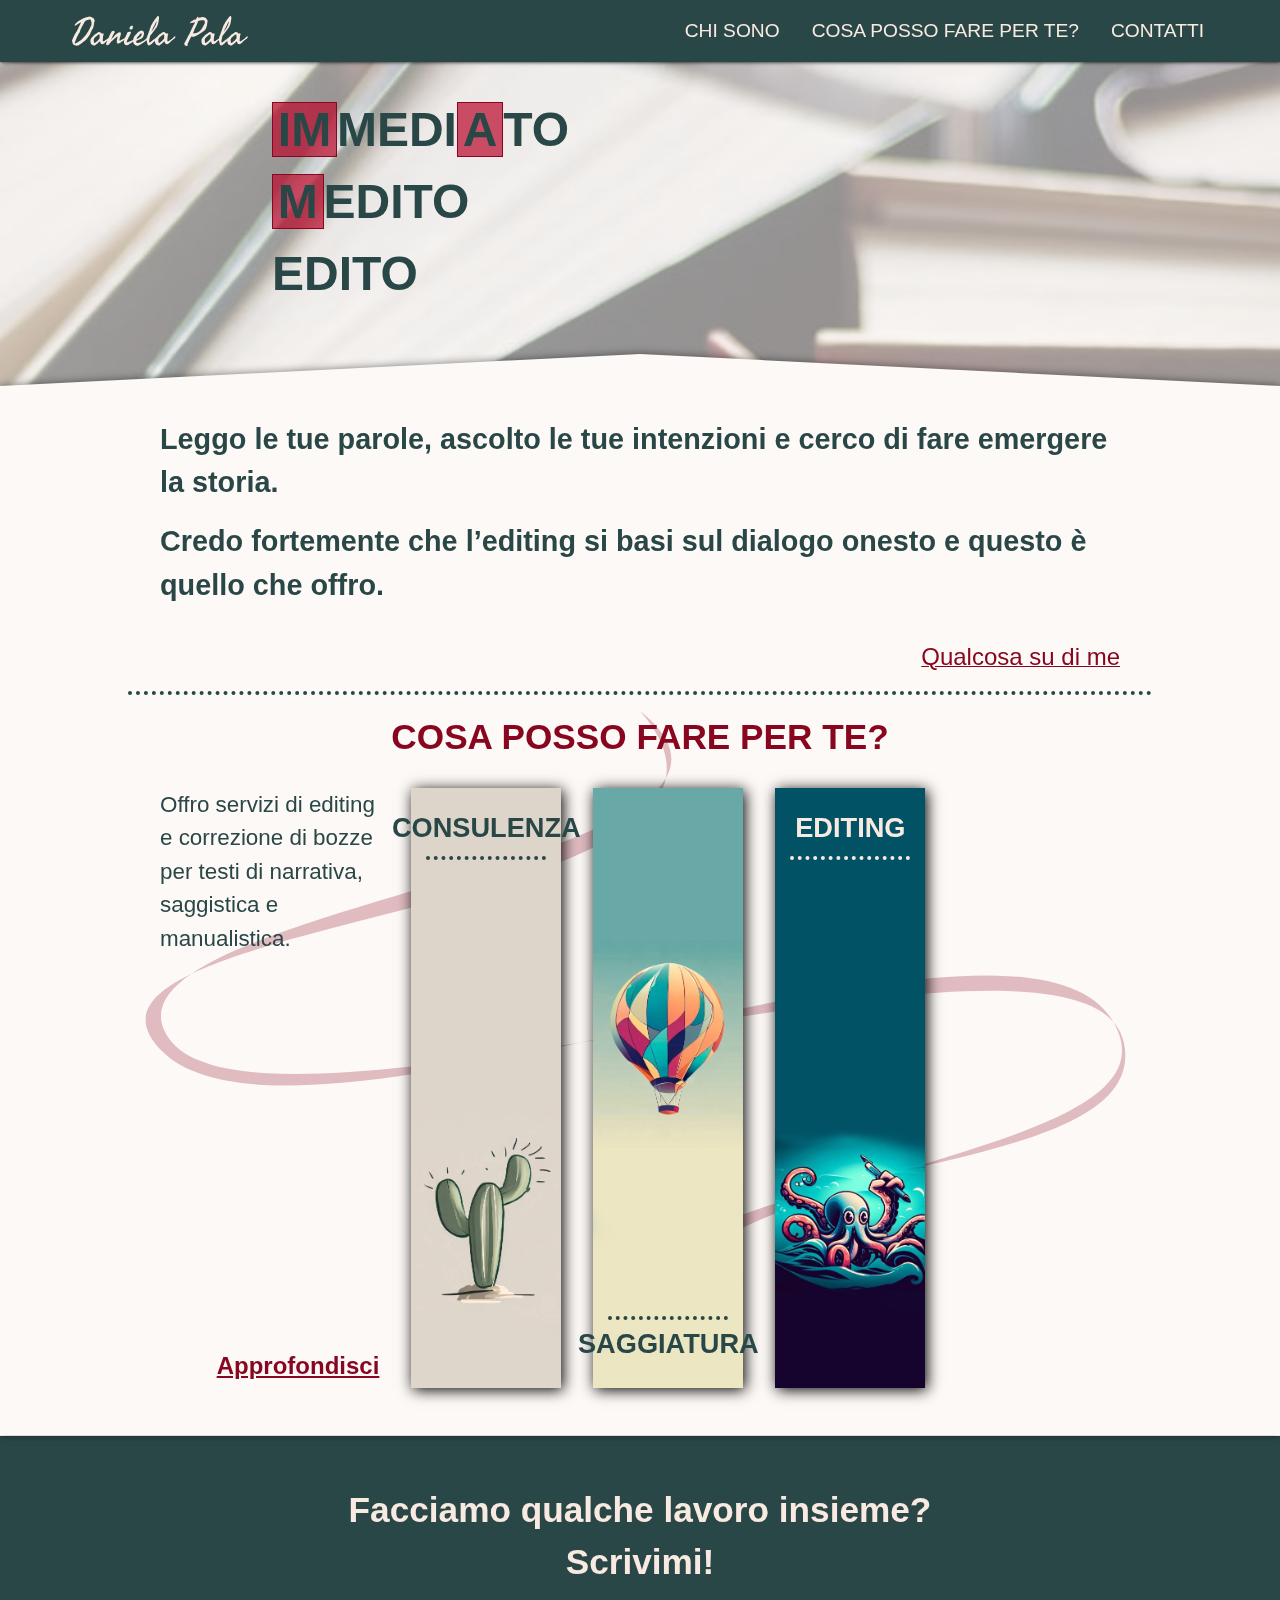
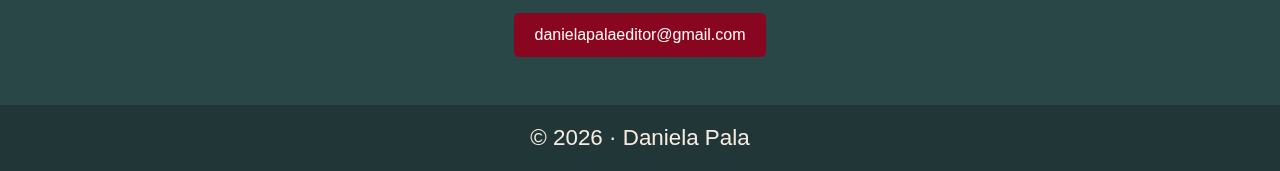
==== commit 9f874185: "deploy: DanielaPala/website@59b8e3249b48b7e492c05a9d2f69d973feae59eb" ====
--- a/662fefa955a9852b1942867c8f9158fdf2f5292d/index.html
+++ b/662fefa955a9852b1942867c8f9158fdf2f5292d/index.html
@@ -1,2 +1,2 @@
 <!doctype html><html lang=en><head><link rel=preconnect href=https://db.onlinewebfonts.com><link rel=preconnect href=https://db.onlinewebfonts.com crossorigin><style>@font-face {font-family:DIN Neuzeit Grotesk LT W01 BdCn;src:url("https://db.onlinewebfonts.com/t/bb2e1211dfd31103079dbce7c49e1d4e.woff2")
-          format("woff2")}body{font-family:DIN Neuzeit Grotesk LT W01 BdCn,sans-serif}</style><title> Daniela Pala </title><meta charset=utf-8><meta name=viewport content="width=device-width, initial-scale=1"><meta name=author content="Daniela Pala"><meta name=description content="Sito di Daniela Pala"><meta property=og:title content="Daniela Pala"><meta property=og:description content="Sito di Daniela Pala"><meta property=og:image content=/some-image.png><meta property=og:url content=/this-page.html><link href=style.css rel=stylesheet><link rel=icon type=image/svg+xml href=./assets/favicon.svg><body class="column bg-secondary-light"><header class="header bg-primary row main-axis-center"><div class="header-container flex row main-axis-space-between cross-axis-center"><a href=./ class=logo aria-label=home> <svg width=175.72 height=30 viewbox="0 0 296.333 50.535"xmlns=http://www.w3.org/2000/svg><path d="M15.34 10.989q-1.702.567-3.215 1.23-1.513.661-2.9 1.543-.472.379-.756.725-.284.347-.756.725-1.261.945-2.648.945-.567-.315-.693-.63.504-1.26 1.229-2.112.725-.85 1.481-1.733 1.23-.788 2.396-1.828l1.134-1.009q.284-.252.568-.44.315-.22.63-.38.883-.44 1.67-.85.788-.41 1.545-.914 1.134-.883 2.553-1.576 1.418-.693 2.742-1.324.693-.315 1.355-.567.662-.252 1.355-.378.347-.094.694-.158.378-.094.756-.158.725-.126 1.45-.378.504-.064.977-.158.504-.126.945-.284.82-.315 1.986-.252.19 0 .378.064.064.032.158.064t.22.064q.82 0 1.166.126.347.126.662.252.504.19 1.134.536l1.072.599q.283.158.504.378.126.126.441.378.536.315.662.473l.347.347q.347.346.599.472.283.126.22.6l.251.693q.126.315.253.662.252.693.252 1.418 0 .315-.094.63t-.22.63q-.064.22-.094.442l-.064.378q-.064.378-.22.693l-.283 1.734q-.126.85-.283 1.796-.064.441-.064.694 0 .252-.064.693-.064.41-.19.82-.094.378-.252.724-.316.662-.316 1.419-.378 1.323-.82 2.111-.44.788-.945 1.608-.693 1.008-1.071 1.985-.41 1.072-.946 2.175-.093.126-.157.441-.064.316-.158.441-.599.725-.63.946-.033.22-.19.567-.19.442-.41.977-.22.536-.41 1.04-.158.22-.378.694-.19.378-.473.756-.126.19-.283.41-.158.19-.316.41-2.017 3.152-4.412 5.673-1.639 1.639-3.31 2.9-1.764 1.355-3.435 2.773l-1.26 1.04q-.536.473-1.387 1.04-.158.126-.347.252-.158.094-.315.19-.378.22-.662.504-.945.914-2.521 1.64-.757.19-.946.283-.19.094-.315.094-.347.126-.756.126-.252 0-.757.064-.125 0-.378.064-.252.064-.441.064-.473-.032-1.04-.252-.252-.094-.536-.19l-.504-.126-.252-.064-.19-.064q-.094-.032-.22-.064-.093-.032-.22-.064l-.819-.441q-.19-.094-.378-.22-.19-.094-.378-.22-.914-.219-1.135-.693-.22-.504-.504-.82-.19-.598-.347-1.134-.126-.536-.252-1.008-.126-.473-.252-1.01-.126-.535-.283-1.134-.126-.44-.22-.788-.094-.346-.032-.788.032-.252.252-.693l.378-.756q.473-.851.788-1.797.315-.945.788-1.796.126-.126.22-.316.093-.19.22-.315.19-.378.346-.756.158-.378.283-.694.505-1.071 1.04-2.111.537-1.04 1.167-2.049.693-1.198 1.166-1.985.473-.788 1.166-1.482.378-1.04.946-1.922.567-.883.945-1.923.41-.567.662-1.198.315-.82.599-1.323.567-1.356 1.008-2.144l.253-.378q.125-.19.19-.441.378-1.103.945-2.206.567-1.166.977-1.923zM29.207 5.82q-.882.064-1.67.347-.788.284-1.608.599-.567.19-1.071.44l-1.009.505q-.567.315-1.04.63-.473.316-.977.694-.032.19-.158.347-.126.157-.158.346-.725.725-1.04 1.544-.158.41-.378.82-.19.41-.41.788-.252.41-.472.82-.22.378-.441.787l-.852 1.608q-.315.693-.661 1.229-.379.598-.6 1.166-.882 1.418-1.07 2.08-.19.41-.473.851-.284.41-.41.914l-.19.441q-.094.19-.22.41-.125.22-.219.44-.064.19-.126.41-.094.22-.158.694-.064.473-.157.693l-.19.568q-.094.283-.22.567-.19.505-.41 1.26-.283.474-.661.883-.379.442-.599.82-.22.693-.473.977-.19.22-.347.599-.346.536-.567 1.071-.22.568-.567 1.135l-.284.378q-.094.126-.283.441-.158.315-.316.788l-.315.914q-.093.22-.19.441-.093.19-.219.379-.126.19-.22.378-.064.19-.125.378-.473.851-.757 1.702l-.19.441q-.064.22-.125.441-.064.22-.158.442-.064.219-.158.44-.347.694-.504 1.167-.064.22-.126.41l-.126.378-.284.788q-.157.472-.157.788-.505.41-.316 1.008.19.568-.252 1.009 1.04-.158 1.608-.504.598-.379 1.481-.505.694-.378 1.103-.788.504-.504 1.355-.536.505-.315.946-.661.441-.347.851-.694.851-.756 1.986-1.166.472-.41.945-.788.504-.41 1.009-.756 1.008-.725 1.765-1.797.283-.126.882-.567.379-.441.725-.883.347-.44.662-.945.693-.599 1.072-1.135.472-.662 1.134-1.071.22-.568.694-1.04.22-.22.41-.441.219-.22.409-.473.252-.315.473-.63l.44-.694q.474-.756.915-1.26.441-.82.882-1.608.473-.788.977-1.544.946-1.418 1.67-3.341.631-.82 1.104-1.733.473-.914.788-1.797.472-.473.598-1.166.126-.694.788-.851.473-.694.536-1.765.032-.504.064-.977.032-.504.094-.977.064-.347 0-.568-.064-.315-.064-.504l.064-.504q.064-.284.094-.536.094-.567-.032-.914-.252-.41-.347-.662l-.094-.283q-.125-.347-.125-.694-.065-.252-.094-.41-.032-.19-.064-.315-.032-.22-.22-.536-.315-.41-.473-.82-.125-.346-.472-.693-.252-.032-.473-.032-.22-.032-.441-.032zm24.269 24.458-.065.504q.065.22-.125.756-.316.379-.379.82l-.22.44q-.093.19-.157.505-.126.378-.094.882.032.253 0 .505 0 .22-.032.44-.126.694-.19 1.356-.064.662-.125 1.356 0 .693-.126 1.575-.126.883-.252 1.576.283.505.315.946.032.472.441.82 1.26-.19 2.017-.6.756-.41 1.45-1.166.504-.22.788-.441.252-.22.725-.504l.504-.505q.756-.41.85-.504.065-.064.159-.126.126-.064.252-.125 1.071-.694 1.639-1.45.472-.379.788-.788.252-.347.977-.662.41-.504.914-.851t.914-.851q.346 0 .504.126.094.064.19.126.125.064.252.125.19.505.064 1.04-.126.536-.441.978-.316.41-.316.504 0 .064-.064.126-.19.22-.472.472-.284.22-.473.473-.315.568-.504.568-.19 0-.316.125-.567.347-.787.505-.253.22-.725.504-.662.347-.82.504-.158.158-.252.19-.756.851-1.481 1.418-.662.505-1.419 1.419l-.504.378q-.252.19-.441.504-.567.378-.914.756-.347.379-.788.883-.378.19-.82.536-.535.41-.945.598-.158.094-.536.284-.315.158-.598.158-.725.126-1.387-.126-.599-.22-1.198-.378-.252-.378-.63-.63-.567-.694-.82-1.64-.252-.945-.504-2.017-.567.379-.945.82-.378.472-1.135.82-.63.598-1.292 1.197-.662.567-1.387 1.103-.693.536-1.418 1.135-.725.567-1.45 1.166-.504.504-.693.378-.568.694-2.017.441-.504-.252-1.135-.44-.441-.127-1.008-.38-1.072-.189-1.797-.945-.725-.756-1.23-1.765-.189-.535-.283-.945-.032-.22-.093-.473-.064-.252-.126-.536-.032-.535-.19-.85-.126-.347 0-.663-.126-.157-.064-.41.064-.314.064-.472-.064-.882.158-1.89.22-1.01.599-1.829.19-.315.504-.63.158-.19.19-.379.032-.157.19-.315.157-.19.378-.378.315-.252.44-.378.159-.22.316-.41.19-.22.41-.378.22-.158.41-.347l.378-.378q.22-.22.346-.441.158-.253.473-.379.252-.44.567-.724.315-.284.694-.6 1.071-1.291 2.647-2.205 1.608-.914 2.837-2.018.44-.19.756-.44l.63-.505q.788-.693 1.702-.441l1.64.441q.63.567 1.228 1.135.599.567 1.04 1.26.22-.032.473-.032.252-.032.536 0 .567.064 1.197-.094.19 0 .379-.093.19-.094.315-.094.945.315.945.945zm-8.321.945q-1.702.82-3.089 1.923-1.386 1.103-2.647 2.363-.158.158-.347.316-.158.125-.315.283-.158.126-.315.284-.158.158-.284.315-.252.315-.473.756-.219.441-.41.82l-.125.252q-.064.094-.126.158-.064.064-.126.158-.064.094-.125.19-.126.315-.094.63.032.22.032.693v.63q0 .19.064.631.19.693.19 1.387 0 .504.094 1.229.093.725.472.977.41.252.788.126.441-.158.725-.19 2.206-1.702 4.16-3.562 1.954-1.86 3.467-4.191-.126-1.545-.032-3.184.094-1.544-.283-2.868-.253-.158-.6-.094-.251.032-.598-.032zm20.234 8.825q.504-.315.82-.82.157-.252.346-.504.19-.252.41-.504.82-.946 1.765-1.576.441-.662 1.103-.977.662-.347 1.04-1.04.094-.126.22-.378.125-.253.22-.379 1.197-1.67 2.584-2.773l.378-.315q.19-.158.346-.316.253-.252.851-.63.284-.158.568-.347.283-.22.536-.472.504-.505 1.166-.757.41-.19.82-.283.189-.064.377-.094.22-.064.442-.126.44-.126.788-.22.346-.093.787.032 1.009.41 1.513 1.702.19.473-.22 1.986-.377 1.513-.913 3.152-.536 1.607-.756 2.49-.126.472-.064.535.064.064.064.158-.126.315-.19.568-.064.252-.126.567-.126.504-.19 1.355t.064 1.356q.63-.032.725-.126.064-.064.158-.064.252-.064.41-.032.157.032.409-.032 1.292-.347 2.332-1.387.568-.252 1.072-.504.536-.252 1.008-.504.883-.63 1.419-.914.535-.284 1.607-.788.41-.473 1.103-.788.63-.284 1.229-.788.19-.19.315-.347.19-.252.379-.094.315.315.41.662.093.347.031.473-.472.473-.536.756-.064.284-.157.379-.315.315-.946.567-.536.22-.662.41-.126.19-.22.283-.19.19-.346.284-.158.094-.347.283-.126.19-.346.22l-.41.094q-.378.315-.63.567l-.568.567q-.472.473-.63.725-.126.22-.693.599l-1.26.756q-.883.441-1.766 1.072l-1.765 1.26q-.567.347-1.292.662-.662.284-1.23.662-.283 0-.346-.032-.094-.064-.347.094-.315-.158-.63-.032-.347.158-.63.032-.315-.252-.536-.41-.19-.158-.315-.22-.19-.125-.347-.315-.126-.315-.094-.693.032-.378-.158-.63 0-1.387.094-2.648.094-1.26.41-2.647.064-.441.315-1.513.252-1.103.41-2.112.157-1.008-.094-1.166-.694.378-1.418 1.135-.347.378-.694.693-.347.315-.662.567l-.977.694q-.22.158-.473.346-.252.158-.504.347-.441.315-.756.63-.315.316-.694.757l-.44.441q-.19.19-.38.41-.377.41-.882.788-.315.315-.472.41-.158.093-.41.346l-.599.599q-.283.283-.725.472-1.008 1.356-2.269 2.616-1.23 1.261-1.954 2.553-.756.63-1.608 1.103-.85.473-2.048.094-.63-.378-.82-.63-.19-.22-.44-.378.063-.694.125-1.324.064-.63.378-1.324l.379-.63q.315-.536.41-1.26.093-.757.409-1.325.378-.63.473-1.04.093-.378.283-.725.158-.378.347-.598.19-.22.347-.6.158-.346.44-.724.284-.378.442-.725.378-1.355 1.009-2.773.125-.441.252-.851.126-.41.315-.788l.315-.694q.158-.346.315-.662.158-.346.315-.661l.316-.694q.19-.378.346-.662.158-.283.41-.599l.19-.315q.094-.158.158-.315.064-.158.157-.315.094-.158.19-.315.094-.158.19-.315.094-.19.158-.41.126-.41.473-.788.22-.252.378-.473.19-.252.315-.472.22-.41.82-.568.535.252 1.103-.19.598-.472.977.065.882.567 1.197.882.379.347.505.694.315.567.064 1.166-.252.599-.883 1.04-.22.977-.882 2.017-.316.473-.6.945-.283.442-.535.883l-.504 1.26q-.379.883-.788 1.765-.41.883-.914 1.702-.41.851-.63 1.103-.19.252-.347.505-.126.22-.473 1.103zm36.434-23.827.63.19q.126.158.126.378 0 .158.19.315-.126.568-.22 1.166-.094.6-.094 1.167 0 .22.158.44t.158.379q-.315.725-.473.882-.157.158-.157.315-.316.126-.473.379-.158.252-.536.252-.126.19-.284.284-.19.126-.22.346-1.04.442-2.268-.064-.347-.598-.883-.819-.82-1.198-.064-2.837.126-.315.284-.661.158-.347.283-.473.662-.473 1.009-.63l.252-.126q.158-.094.284-.19.22-.158.662-.315.19-.064.346-.064.252 0 .473-.126.126-.032.22-.064.125-.032.22-.064.251-.064.377-.064zm-9.455 27.924.315.126q.567-.252 1.387-.19.85.064 1.323-.252.315-.252.441-.378.19-.19.442-.126 1.008-.378 1.701-.756.725-.379 1.513-.568.505-.19.883-.567 1.292-.41 2.175-1.167.913-.756 1.985-1.607.883-.504 1.482-.882.598-.379 1.292-.946.158-.346.346-.472.158-.094.347-.41 1.135 0 1.26.882-.314.694-.85 1.135-.568.472-.977 1.008-.505.316-.82.568-.315.252-.63.756-.032 0-.378.284-.315.283-.379.283-.504.599-.756.725t-.882.662q-.41.694-1.135 1.135-1.355 1.292-2.868 2.174-.788.442-1.481.914-.694.441-1.324.883-.315.19-.441.347-.126.157-.441.41-.316.252-.977.503-.662.253-1.167.442-.41.252-.693.378-1.418.064-2.143-.441-.82-.441-1.261-.694-.441-.252-.756-.82-.725-.346-.851-1.165-.064-.441-.158-.851l-.19-.82q-.064-.315-.126-.725-.064-.41 0-.85.158-.725.19-1.482.032-.693.315-1.355.284-.63.347-1.387.064-.756.347-1.387.41-.63.346-.693-.032-.032.032-.19l.284-.378q.094-.126.284-.441l.378-.946q.284-.536.567-.882.284-.379.505-1.072.157-.441.346-.693.126-.158.22-.316l.252-.378q.158-.315.315-.788.064-.22.126-.41l.19-.44q.19-.505.473-1.01.283-.503.598-1.008.253-.504.442-.756.19-.252.756-.315.284-.064.567.032.347.094.63-.032.82-.379 1.135-.379.315 0 .441-.19.662.033 1.009.442.347.378.756.756-.378 1.828-.85 2.805-.474.977-1.041 2.049-.315.504-.63 1.134l-.568 1.135q-.315.693-.661 1.229-.41.63-.6 1.23l-.283.598q-.19.378-.283.599-.064.22-.158.44-.064.19-.19.347-.126.158-.22.347-.093.158-.19.315l-.378.757q-.19.378-.315.82-.315.693-.378.913-.032.064-.064.158l-.064.126q-.126.693-.379 1.134-.252.441.19.63zm12.859-10.275q.41-.22 1.008-.945.6-.756 1.167-1.45.567-.725.85-.82.19-.314.347-.535.158-.22.473-.41.504-.914 1.324-1.544.85-.662 1.576-1.418.598-.252 1.197-.568.63-.315 1.23-.724 1.229-.82 2.741-.851.694.315 1.356.19.63-.126 1.229.315.347.598.567.724.22.126.378.347.252.788.379 1.04.157.252.19.536.031.473.063.82.032.315.064.535.032.41 0 .788-.19 1.608-.63 3.215l-.126.378q-.064.19-.125.41-.126.41-.316.725-.472.598-.662.977-.283.504-.41.662-.377.378-.724.693-.315.315-.599.567-.283.158-.567.347-.284.158-.567.347-.536.346-1.26.504l-.568.347q-.284.19-.63.22-.568.409-1.261.661-.315.126-.662.252-.315.126-.662.284-.473.19-.82.44-.346.253-.882.505-.284.094-.914.22-.599.094-.85.22.314.63.251 1.575-.032.883.316 1.576.82.19 1.796.284.977.093 1.86-.032.158-.032.315-.094l.378-.126.379-.126q.19-.064.378-.094.693-.126 1.355-.315.662-.19 1.166-.504 1.828-.63 3.53-1.702 1.702-1.072 2.963-2.332.756-.505 1.67-1.387.914-.882 1.419-1.639.945-1.009 1.67-1.576.725-.567 1.355-.504.505 0 .977.599.473.598-.093 1.292-.6.378-1.324 1.135-.694.756-1.45 1.071-.536.347-1.418 1.387-.851.977-1.418 1.513l-.284.283q-.158.158-.378.315-.41.316-.662.662-.977.82-1.891 1.387-.347-.126-.567.126-.284.347-.505.504-.094.064-.19.126-.093.064-.22.126-.125.064-.219.126-.093.064-.19.125-.504.442-1.103.883-.598.441-1.229.756-.63.379-1.26.694-.63.346-1.26.599-.631.252-1.262.598-.598.347-1.197.757l-.694.093q-.158.032-.315.032l-.315.064q-.347.126-.662.126-.315 0-.788-.126-2.08-.567-3.404-2.017-.19-.19-.41-.346-.19-.19-.41-.347-.503-.378-.693-.693-.283-.473-.567-1.482-.315-1.008-.536-2.048-.22-1.072-.22-1.64.19-.378.41-1.292.22-.945.379-1.86.158-.945.158-1.323.125-.126.504-.82.347-.724.662-1.45.346-.756.346-.945zm10.148-4.034q-.44.568-.882 1.072-.441.504-1.009.945-.378.694-.882 1.26-.505.568-1.01 1.072-.251.505-.566.788-.315.284-.694.6-.41.693-1.008 1.323-.6.63-.252 1.45.693.125 1.386-.19.694-.315 1.198-.568.252-.157.504-.283.284-.126.536-.252l.504-.252q.253-.126.473-.284l1.64-1.639q.377-.347.755-.82l.316-.44.378-.505q.158-.693.504-1.292.379-.63.315-1.292-.032-.284-.22-.662-.189-.378-.219-.599-.662 0-.977.22-.158.126-.378.22-.19.063-.41.125zm30.509 3.089q.63.158.914.441.22.22.22.504-.505.694-.6.914-.093.22-.409.347-.41.63-.882 1.198-.441.536-.977 1.04-.977.945-1.923 2.175-.41.41-.567.63-.158.22-.568.63-.756.536-1.26 1.103-.284.315-.6.599-.283.252-.598.504l-.315.252q-.126.094-.284.22-.125.126-.283.252-.158.126-.315.284-.253.252-.568.504-.125.094-.283.22-.126.093-.284.219l-.756.882q-.378.441-.757.946-.661.315-1.26.756-.568.41-1.324.756-.315.19-.599.6-.252.377-.725.535-.504.19-1.071.094-.567-.094-.946-.284-.41-.283-.504-.315-.252-.064-.315-.064-.599-.85-.82-1.796-.125-.505-.283-1.009-.126-.504-.284-1.04-.125-.315-.19-.662-.063-.347-.125-.788l-.094-.504-.064-.252q-.032-.158-.094-.315-.126-.316-.252-.662-.126-.347-.19-.725-.126-.757-.094-1.482.032-.724.158-1.418.379-2.08 1.103-3.97.725-1.892 1.482-3.594.158-.788.346-1.198.19-.41.41-1.134.284-.347.441-1.009.064-.283.126-.567l.19-.568q.094-.252.22-.504.125-.284.251-.599.252-.567.41-1.166.22-.725.347-1.26.064-.316.157-.6.126-.283.252-.535.253-.662.473-1.292.252-.63.473-1.23l.441-1.197.504-1.198.126-.378.126-.379q.126-.346.378-.693.158-.441.315-.662.252-.378.379-.599 0-.346.22-.472.157-.094.346-.41.347-.536.473-1.009.126-.472.472-1.008l.757-.946.126-.252q.064-.126.125-.252.158-.252.379-.441.724-1.135 1.513-2.27l1.701-2.395q.568-.882 1.261-1.67.694-.788 1.45-1.544.252-.316.599-.694.346-.378.724-.441.6-.064 1.261.126.19.315.347.662.158.346.283.788.126 1.954-.125 3.782-.252 1.828-.568 3.593-.064.41-.032.598.032.19-.032.6-.126.377-.315.976-.19.599-.315 1.103 0 .851-.378 1.576-.379.694-.505 1.387-.19.126-.22.41-.031.283-.219.41-.158.724-.41 1.26-.283.567-.472 1.134-.473.662-.946 1.293-.472.63-.977 1.26-.504.6-.977 1.261-.44.63-.882 1.292-1.103 1.67-2.3 3.152-1.198 1.481-2.301 3.152-.883.788-1.387 1.575-.536.851-1.45 1.576-.158.63-.315 1.324-.126.694-.284 1.418-.126.725-.283 1.482l-.316 1.513q-.032.41-.19.85l-.125.442q-.064.19-.126.41-.126.44-.064 1.07.032.568-.19 1.072.094.252.158.725.032.41.22.725.346.567.756.567.473-.252.504-.22.032.033.19-.031.315-.19.63-.504l.568-.568q.346-.158.472-.284.094-.093.347-.283.19-.126.347-.19.158-.064.284-.19.913-.945 1.702-1.418.82-.473 1.323-1.166l1.135-.694q.347-.19.662-.535.283-.347.725-.536.19-.252.252-.316.064-.064.252-.315l.756-.504q.379-.252.725-.504.347-.252.725-.505l.82-.504q.125-.315.41-.504.283-.19.472-.379.19-.19.315-.41.158-.251.441-.283.032-.283.284-.44.252-.159.41-.442zM142.48 9.413h-.064q-.567.126-.788.568-.22.44-.41 1.008-.125.252-.252.441l-.158.316q-.125.22-.093.756-.977 1.607-1.86 3.31-.882 1.67-1.702 3.435-.788 1.765-1.607 3.561-.82 1.765-1.64 3.561 1.293-1.292 2.365-3.025.536-.883 1.103-1.64.599-.755 1.198-1.386.44-1.071.913-2.08.505-1.009 1.04-1.922 1.04-1.765 1.64-4.192-.253-.788.064-1.356.315-.567.252-1.355zm19.856 20.865-.064.504q.064.22-.126.756-.315.379-.378.82l-.22.44q-.093.19-.157.505-.126.378-.094.882.032.253 0 .505 0 .22-.032.44-.126.694-.19 1.356-.064.662-.126 1.356 0 .693-.126 1.575-.126.883-.252 1.576.284.505.315.946.032.472.441.82 1.261-.19 2.017-.6.757-.41 1.45-1.166.504-.22.788-.441.252-.22.725-.504l.504-.505q.756-.41.851-.504.064-.064.158-.126.126-.064.252-.125 1.072-.694 1.639-1.45.473-.379.788-.788.252-.347.977-.662.41-.504.914-.851t.914-.851q.346 0 .504.126.094.064.19.126.126.064.252.125.19.505.064 1.04-.126.536-.441.978-.315.41-.315.504 0 .064-.064.126-.19.22-.473.472-.283.22-.473.473-.315.568-.504.568-.19 0-.315.125-.567.347-.788.505-.252.22-.725.504-.662.347-.82.504-.157.158-.251.19-.757.851-1.482 1.418-.662.505-1.418 1.419l-.504.378q-.252.19-.441.504-.568.378-.914.756-.347.379-.788.883-.378.19-.82.536-.535.41-.945.598-.158.094-.536.284-.315.158-.599.158-.724.126-1.386-.126-.6-.22-1.198-.378-.252-.378-.63-.63-.568-.694-.82-1.64-.252-.945-.504-2.017-.568.379-.946.82-.378.472-1.134.82-.63.598-1.293 1.197-.661.567-1.386 1.103-.694.536-1.418 1.135-.725.567-1.45 1.166-.505.504-.694.378-.567.694-2.017.441-.504-.252-1.134-.44-.441-.127-1.009-.38-1.071-.189-1.796-.945-.725-.756-1.23-1.765-.19-.535-.283-.945-.032-.22-.094-.473-.064-.252-.126-.536-.032-.535-.19-.85-.125-.347 0-.663-.125-.157-.064-.41.064-.314.064-.472-.064-.882.158-1.89.22-1.01.599-1.829.19-.315.504-.63.158-.19.19-.379.032-.157.19-.315.158-.19.378-.378.315-.252.441-.378.158-.22.316-.41.19-.22.41-.378.219-.158.409-.347l.378-.378q.22-.22.347-.441.158-.253.473-.379.252-.44.567-.724.315-.284.694-.6 1.071-1.291 2.647-2.205 1.607-.914 2.837-2.018.44-.19.756-.44l.63-.505q.788-.693 1.702-.441l1.64.441q.63.567 1.228 1.135.6.567 1.04 1.26.22-.032.473-.032.253-.032.536 0 .567.064 1.198-.094.19 0 .378-.093.19-.094.315-.094.946.315.946.945zm-8.32.945q-1.703.82-3.09 1.923-1.386 1.103-2.647 2.363-.158.158-.346.316-.158.125-.316.283-.157.126-.315.284-.158.158-.283.315-.252.315-.473.756l-.41.82-.126.252q-.064.094-.125.158-.064.064-.126.158-.064.094-.126.19-.126.315-.094.63.032.22.032.693v.63q0 .19.064.631.19.693.19 1.387 0 .504.094 1.229.094.725.473.977.41.252.788.126.44-.158.724-.19 2.206-1.702 4.16-3.562 1.955-1.86 3.467-4.191-.125-1.545-.032-3.184.094-1.544-.283-2.868-.252-.158-.599-.094-.252.032-.599-.032zm42.926 11.598q-.284.442-.441 1.135-.158.693-.441 1.135-.22.504-.568.945-.284.347-.441 1.072-.064.504.032 1.008.094.599-.032.946-.032.22-.252.472-.19.22 0 .536-1.135.505-2.017.379-.883-.126-1.513-.568-.315.064-.536-.064-.22-.126-.473-.315-.315-.126-.283-.441.064-.347-.094-.568-.347-1.04-.473-1.292-.158-.347-.094-.788.158-.85.599-1.355.378-.441.788-1.166.378-.946.725-1.64.346-.693.788-1.323.032-.19.22-.441l.283-.378q.19-.41.252-.536l.252-.473q.094-.158.19-.315.093-.19.157-.378.064-.19.158-.347.094-.19.19-.347.126-.315.315-.63l.379-.63.064-.19.064-.19q.032-.158.252-.315 0-.41.125-.536.126-.126.126-.599.347-.41.568-.788.22-.378.567-.788l1.071-1.733q.379-.599.694-1.292 0-.316.126-.536l.252-.473q.125-.19.19-.441.031-.22.251-.378.442-1.261.757-2.017.315-.757.63-1.45.19-.441.347-.599.19-.19.22-.284.19-.472.346-.82.158-.377.284-.598.252-.504.378-.977.347-.725.693-1.26.379-.568.568-1.45.252-.22.346-.473.094-.252.347-.473l.126-.378q.094-.19.19-.378l.378-.757q.315-.44.567-1.071.473-.914.946-1.545.441-.598.883-1.481.378-.914.535-1.198.19-.315.22-.567-.41.126-.851.284-.41.157-.851.315-.946.347-2.017.22-.694-.126-.914 0-.22.125-.473.125-.44.064-.536.064-.252 0-.472.126-.536.19-.914.347-.347.126-.568.22-.41.19-.85-.065l.063-.504.064-.567q.064-.568.379-.946 1.512-1.26 3.309-2.174 1.796-.914 3.75-1.797l1.261-.347q.567-.158 1.072-.41.504-1.071 1.071-2.016.567-.946 1.324-1.702.662-.41.567-.316-.064.064.252.064.347.158.568.757.158.19.283.504.094.284.41.315.19.064.41-.032.315-.126.472-.158.662-.064.977-.19.284-.125.662-.063.252-.094.725-.158t.725-.158q.473-.064.788-.19.347-.158.85-.19 1.545-.125 3.468.315.158.094.536.284l.598.284q.6.283.914.378.441.126.725.441.599.599 1.009 1.26.252.033.44.253.127.126.38.315.189.347.377.662l.379.63q.346.568.504 1.418.158 1.072-.094 2.175-.126.536-.22 1.103-.093.536-.19 1.072-.063.315-.125.598-.064.284-.126.536-.064.253-.032.41.032.158.032.473-.032.725-.283 1.45-.19.598-.41 1.386-.505 1.828-1.04 3.467-.536 1.64-1.86 2.648-.315.504-.693.882l-.82.82q-.82 1.008-2.143 1.575-1.828 1.324-3.845 2.459l-1.513 1.008q-.725.505-1.639.883-.378.347-.977.662-.252.126-.536.284l-.567.315-2.679 1.323q-.599.316-1.292.6-.662.251-1.387.472-1.135.252-2.143.347-1.009.093-1.891-.158-.094-.032-.252-.094-.126-.064-.284-.126-.378-.158-.472-.158-.316.126-.505.788-.22.725-.315.977-.378.946-.883 1.734-.567.914-.945 1.733l-.756 1.576-.379.82-.378.756zm8.699-13.552q.504-.378 1.26-.315.851.064 1.324-.064.567-.158.662-.094.064.032.22.032.19 0 .504-.064.315-.064.44-.126.38-.126.726-.284.378-.19.724-.41.347-.219.694-.378.347-.19.693-.315.284-.283.694-.536l.378-.252q.22-.126.441-.283l.63-.63q.284-.284.757-.442.283-.441.378-.536.064-.064.064-.094.63-.44 1.04-1.04.41-.598.851-1.292.441-.567.883-1.166.44-.599.756-1.292l.694-.914q.283-.347.63-.914.126-.126.126-.315 0-.22.125-.379.379-.82.505-1.008.19-.63.44-.883.065-.125.127-.22.064-.125.126-.219.064-.094.125-.19.064-.125.126-.252.094-.22.284-.536l.283-.472q.094-.094.158-.316.064-.252.158-.378.032-.19.158-.347.126-.19.158-.283.19-.536.064-1.072-.126-.504-.126-.945-.126-.473-.22-.851-.064-.378-.093-.662-.032-.536-.379-.883-.094-.094-.315-.157-.22-.064-.315-.158-.662-.252-.851-.22-.22.032-.536-.094-.41.19-1.04.094-.536-.094-1.292-.032-.347 0-.757.158-.41.158-.693.032-.567.252-.883.252-.441.064-.567.064-.19 0-.504.064-.41.064-.82.19-.378.094-.725.252-.661.315-1.544.567 0 .536-.126.883-.125.346-.125.82-.41 1.165-.883 2.08-.252.504-.472 1.04-.19.504-.347 1.04-.694 1.26-1.26 2.615-.6 1.419-1.262 2.68-.19.409-.41.819-.219.41-.472.82-.473.756-.63 1.89-.315.694-.473 1.324-.064.315-.19.63-.094.284-.22.568l-.125.315-.126.252q-.064.126-.126.284-.064.126-.126.283-.157.19-.19.41-.031.19-.19.536-.314.504-.409.946-.032.19-.094.378-.064.19-.125.378.22-.032.724-.252.379-.19.914-.126zm35.047 1.009-.064.504q.064.22-.126.756-.315.379-.378.82l-.22.44q-.094.19-.158.505-.126.378-.094.882.032.253 0 .505 0 .22-.032.44-.125.694-.19 1.356-.064.662-.125 1.356 0 .693-.126 1.575-.126.883-.252 1.576.283.505.315.946.032.472.441.82 1.26-.19 2.017-.6.756-.41 1.45-1.166.504-.22.788-.44.252-.22.725-.505l.504-.504q.756-.41.851-.505.064-.064.158-.126.126-.064.252-.125 1.071-.694 1.639-1.45.473-.378.788-.788.252-.347.977-.662.41-.504.914-.851t.914-.851q.346 0 .504.126.094.064.19.126.126.064.252.125.19.505.064 1.04-.126.536-.441.978-.316.41-.316.504 0 .064-.064.126-.19.22-.472.472-.284.22-.473.473-.315.568-.504.568-.19 0-.315.125-.568.347-.788.505-.252.22-.725.504-.662.347-.82.504-.157.158-.252.19-.756.851-1.481 1.418-.662.505-1.418 1.419-.252.19-.505.378-.252.19-.44.504-.568.378-.915.757-.346.378-.788.882-.378.19-.82.536-.535.41-.945.598-.157.094-.535.284-.316.158-.6.158-.724.126-1.386-.126-.599-.22-1.198-.378-.252-.378-.63-.63-.567-.694-.82-1.64-.251-.945-.504-2.017-.567.379-.945.82-.378.473-1.135.82-.63.598-1.292 1.197-.662.567-1.387 1.103-.693.536-1.418 1.135-.725.567-1.45 1.166-.504.504-.693.378-.568.694-2.017.441-.504-.252-1.135-.44-.44-.127-1.008-.379-1.072-.19-1.797-.946-.725-.756-1.229-1.764-.19-.536-.284-.946-.032-.22-.093-.473-.064-.252-.126-.536-.032-.535-.19-.85-.126-.347 0-.662-.126-.158-.064-.41.064-.315.064-.473-.064-.882.158-1.89.22-1.01.599-1.829.19-.315.504-.63.158-.19.19-.378.032-.158.19-.316.157-.19.378-.378.315-.252.44-.378.159-.22.316-.41.19-.22.41-.378.22-.158.41-.347l.378-.378q.22-.22.347-.441.157-.253.472-.379.252-.44.568-.724.315-.284.693-.6 1.072-1.291 2.648-2.205 1.607-.914 2.836-2.017.441-.19.756-.442l.63-.504q.789-.693 1.703-.441l1.639.441q.63.567 1.229 1.135.598.567 1.04 1.26.22-.032.472-.032.252-.032.536 0 .567.064 1.198-.094.19 0 .378-.093.19-.094.315-.094.946.315.946.945zm-8.32.945q-1.703.82-3.09 1.923-1.386 1.103-2.647 2.363-.158.158-.347.316-.158.125-.315.283-.158.126-.315.284-.158.158-.284.315-.252.315-.472.756l-.41.82-.126.252q-.064.094-.126.158-.064.064-.126.158-.064.094-.125.19-.126.315-.094.63.032.22.032.693v.63q0 .19.064.631.19.693.19 1.387 0 .504.093 1.229.094.725.473.977.41.252.788.126.441-.158.725-.19 2.206-1.702 4.16-3.562 1.954-1.86 3.467-4.191-.126-1.545-.032-3.184.094-1.544-.284-2.868-.252-.158-.598-.094-.252.032-.6-.032zm35.488 1.702q.63.158.913.441.22.22.22.504-.504.694-.599.914-.094.22-.41.347-.41.63-.882 1.198-.441.536-.977 1.04-.977.945-1.923 2.174-.41.41-.567.63-.158.22-.567.631-.756.536-1.26 1.103-.284.315-.6.599-.283.252-.598.504l-.316.252q-.125.094-.283.22-.126.126-.284.252-.158.126-.315.283-.252.253-.567.505-.126.094-.284.22-.126.093-.283.219l-.757.882q-.378.441-.756.946-.662.315-1.26.756-.568.41-1.325.756-.315.19-.598.6-.252.377-.725.535-.504.19-1.072.094-.567-.094-.945-.284-.41-.283-.504-.315-.253-.064-.316-.064-.598-.851-.82-1.797-.125-.504-.283-1.008-.125-.504-.283-1.04-.126-.316-.19-.662-.064-.347-.126-.788l-.094-.504-.064-.253q-.032-.157-.094-.315-.125-.315-.252-.662-.125-.346-.19-.724-.125-.757-.093-1.482t.158-1.418q.378-2.08 1.103-3.971.724-1.891 1.48-3.593.159-.788.348-1.198.19-.41.41-1.134.283-.347.44-1.01.065-.283.126-.567l.19-.567q.094-.252.22-.504.126-.284.252-.599.252-.567.41-1.166.22-.725.346-1.26.064-.316.158-.6.126-.283.252-.535.252-.662.473-1.293.252-.63.473-1.229l.44-1.197.505-1.198.126-.379.126-.378q.126-.347.378-.693.158-.441.315-.662.252-.379.378-.599 0-.347.22-.473.158-.094.347-.41.346-.535.472-1.008t.473-1.008l.756-.946.126-.252.126-.252q.158-.252.378-.441.725-1.135 1.513-2.27l1.702-2.395q.567-.882 1.26-1.67.694-.788 1.45-1.545.253-.315.6-.693.346-.378.724-.441.599-.064 1.26.126.19.315.347.662.158.346.284.787.126 1.955-.126 3.782-.252 1.829-.567 3.593-.064.41-.032.6t-.032.598q-.126.378-.315.977-.19.599-.316 1.103 0 .851-.378 1.576-.378.693-.504 1.387-.19.125-.22.41-.032.283-.22.409-.157.725-.409 1.26-.283.568-.473 1.135-.472.662-.945 1.292t-.977 1.261q-.504.599-.977 1.26-.441.631-.883 1.293-1.103 1.67-2.3 3.152-1.198 1.481-2.301 3.151-.883.788-1.387 1.576-.536.851-1.45 1.576-.158.63-.315 1.324-.126.693-.283 1.418-.126.725-.284 1.481l-.315 1.513q-.032.41-.19.851-.064.22-.126.442-.064.19-.126.41-.125.44-.064 1.07.032.568-.19 1.072.094.252.158.725.032.41.22.725.347.567.756.567.473-.252.504-.22.032.033.19-.031.316-.19.63-.505l.568-.567q.347-.158.473-.284.094-.094.346-.283.19-.126.347-.19.158-.064.284-.19.914-.946 1.702-1.418.82-.473 1.323-1.166l1.135-.694q.347-.19.662-.536.283-.347.725-.536.19-.252.252-.315.064-.064.252-.315l.756-.504q.379-.252.725-.505.347-.252.725-.504l.82-.504q.125-.315.41-.504.283-.19.472-.379.19-.19.315-.41.158-.251.441-.283.032-.284.284-.441.252-.158.41-.441zm-3.404-23.512h-.064q-.568.126-.788.568-.22.44-.41 1.008-.126.252-.252.441l-.158.316q-.126.22-.094.756-.977 1.607-1.86 3.31-.882 1.67-1.701 3.435-.788 1.765-1.607 3.561-.82 1.765-1.64 3.561 1.293-1.292 2.365-3.025.535-.883 1.103-1.64.598-.755 1.197-1.386.441-1.071.914-2.08.505-1.009 1.04-1.922 1.04-1.765 1.64-4.192-.253-.788.063-1.356.316-.567.253-1.355zm19.856 20.865-.064.504q.064.22-.126.756-.316.379-.379.82l-.22.44q-.093.19-.157.505-.126.378-.094.882.032.253 0 .505 0 .22-.032.44-.126.694-.19 1.356-.064.662-.125 1.356 0 .693-.126 1.575-.126.883-.252 1.576.283.505.315.946.032.472.441.82 1.26-.19 2.017-.6.756-.41 1.45-1.166.504-.22.788-.441.252-.22.725-.504l.504-.505q.756-.41.85-.504.065-.064.159-.126.125-.064.252-.125 1.071-.694 1.639-1.45.472-.379.788-.788.252-.347.977-.662.41-.504.914-.851t.913-.851q.347 0 .505.126.094.064.19.126.125.064.252.125.19.505.064 1.04-.126.536-.441.978-.316.41-.316.504 0 .064-.064.126-.19.22-.472.472-.284.22-.473.473-.315.568-.504.568-.19 0-.316.125-.567.347-.788.505-.252.22-.724.504-.662.347-.82.504-.158.158-.252.19-.756.851-1.481 1.418-.662.505-1.418 1.419-.252.19-.505.378-.252.19-.44.504-.568.378-.915.756-.346.379-.788.883-.378.19-.82.536-.535.41-.945.598-.157.094-.535.284-.316.158-.6.158-.724.126-1.386-.126-.599-.22-1.198-.378-.252-.378-.63-.63-.567-.694-.82-1.64-.252-.945-.504-2.017-.567.379-.945.82-.378.472-1.135.82-.63.598-1.292 1.197-.662.567-1.387 1.103-.693.536-1.418 1.135-.725.567-1.45 1.166-.504.504-.693.378-.567.694-2.017.441-.504-.252-1.135-.44-.441-.127-1.008-.38-1.072-.189-1.797-.945-.725-.756-1.23-1.765-.189-.535-.283-.945-.032-.22-.093-.473-.064-.252-.126-.536-.032-.535-.19-.85-.126-.347 0-.663-.126-.157-.064-.41.064-.314.064-.472-.064-.882.158-1.89.22-1.01.599-1.829.19-.315.504-.63.158-.19.19-.379.032-.157.19-.315.157-.19.378-.378.315-.252.44-.378.159-.22.316-.41.19-.22.41-.378.22-.158.41-.347l.378-.378q.22-.22.346-.441.158-.253.473-.379.252-.44.567-.724.316-.284.694-.6 1.071-1.291 2.647-2.205 1.608-.914 2.837-2.018.441-.19.756-.44l.63-.505q.788-.693 1.703-.441l1.638.441q.63.567 1.23 1.135.598.567 1.04 1.26.22-.032.472-.032.253-.032.536 0 .568.064 1.198-.094.19 0 .378-.093.19-.094.316-.094.945.315.945.945zm-8.321.945q-1.702.82-3.089 1.923-1.386 1.103-2.647 2.363-.158.158-.347.316-.158.125-.315.283-.158.126-.315.284-.158.158-.284.315-.252.315-.473.756l-.41.82-.125.252q-.064.094-.126.158-.064.064-.126.158-.064.094-.125.19-.126.315-.094.63.032.22.032.693v.63q0 .19.064.631.19.693.19 1.387 0 .504.093 1.229.094.725.473.977.41.252.788.126.441-.158.725-.19 2.206-1.702 4.16-3.562 1.954-1.86 3.467-4.191-.126-1.545-.032-3.184.094-1.544-.284-2.868-.252-.158-.598-.094-.253.032-.6-.032z"/></svg> </a><nav role=navigation><div class="menu-toggle column"><input type=checkbox aria-label="toggle menu"><svg class=toggle-menu-icon width=50 height=50 viewbox="0 0 50 50"><path class="line line1"d="M 10,14.500023 H 40.0001155 C 40.0001155,14.500023 47.2494195,14.408676 47.2664935,33.3556655 47.271571,38.9903365 45.4830405,40.835123 42.6295865,40.8344985 39.7761305,40.8338755 37.5001055,37.499971 37.5001055,37.499971 L 12.5000105,12.500029"/><path class="line line2"d="M 10,25 H 40"shape-rendering=crispEdges /><path class="line line3"d="M 10,35.499977 H 40.0001155 C 40.0001155,35.499977 47.2494195,35.591324 47.2664935,16.6443345 47.271571,11.0096635 45.4830405,9.164877 42.6295865,9.1655015 39.7761305,9.1661245 37.5001055,12.500029 37.5001055,12.500029 L 12.5000105,37.499971"/></svg><div class=dimmer></div><ul class="header-menu column md-row"><li><a href=chi-sono.html>Chi sono</a><li><a href=servizi.html>Cosa posso fare per te?</a><li><a href=#contatti>Contatti</a></ul></div></nav></div></header><main class=flex><section class="books fg-primary column"><div class="max-width-wrapper w-full pv-m column flex main-axis-space-between"><h1 class="flex align-self-start"><span class="del fg-secondary">IM</span>MEDI<span class="del fg-secondary">A</span>TO<br> <span class="del fg-secondary">M</span>EDITO<br> EDITO</h1></div></section><div class=top-arrow-border-wrapper><section class="top-arrow-border bg-secondary-light fg-primary pt-xl pb-l column gap-s cross-axis-center"><div class="max-width-wrapper-l w-full column gap-m"><div><p class=large>Leggo le tue parole, ascolto le tue intenzioni e cerco di fare emergere la storia.<p class=large>Credo fortemente che l’editing si basi sul dialogo onesto e questo è quello che offro.</div><div class=main-axis-end><a class=fg-accent href=./chi-sono.html> <span class=text-large>Qualcosa su di me</span> </a></div></div><div class=dotted-divider></div><div class="max-width-wrapper-l column cross-axis-center main-axis-center service-line gap-s"><h2 class="uppercase fg-accent">Cosa posso fare per te?</h2><div class="column lg-row gap-m"><div class="column gap-m"><div class=flex><p>Offro servizi di editing e correzione di bozze per testi di narrativa, saggistica e manualistica.</div><div class="main-axis-end collapse md-visible"><a class=fg-accent href=./servizi.html> <h3>Approfondisci</h3> </a></div></div><div class="column md-row gap-m cross-axis-center main-axis-center"><a href=./servizi.html#consulenza class="bookmark decoration-none"> <div class="pv-m cactus column gap-s cross-axis-center fg-primary"><h3>consulenza</h3><div class=dotted-divider></div></div> </a><a href=./servizi.html#saggiatura class="bookmark decoration-none"> <div class="pv-m ballon column md-column-reverse gap-s cross-axis-center sm-main-axis-end fg-primary"><h3>saggiatura</h3><div class=dotted-divider></div></div> </a><a href=./servizi.html#editing class="bookmark decoration-none"> <div class="pv-m octopus column gap-s cross-axis-center fg-secondary"><h3>editing</h3><div class="dotted-divider fg-secondary"></div></div> </a></div><div class="column cross-axis-end visible md-collapse"><a class=fg-accent href=./services.html> <h3>Approfondisci</h3> </a></div></div></div></section></div></main><footer class="bg-primary-dark fg-secondary"><section id=contatti class=bg-primary><div class="max-width-wrapper pv-l column"><div class="md-row gap-m"><h2 class=text-center>Facciamo qualche lavoro insieme? Scrivimi!</h2><div class="main-axis-center cross-axis-center"><a class=button href="mailto: danielapalaeditor@gmail.com">danielapalaeditor@gmail.com</a></div></div><ul class="pt-m footer-menu row gap-s main-axis-center"><li><a class=fg-secondary href=chi-sono.html>Chi sono</a><li><a class=fg-secondary href=servizi.html>Cosa posso fare per te?</a><li><a class=fg-secondary href=#contatti>Contatti</a></ul></div></section><div class="max-width-wrapper flex-row main-axis-center pv-s"><p>© <script>document.write(new Date().getUTCFullYear())</script> · Daniela Pala</div></footer><script src=script.js></script>+          format("woff2")}body{font-family:DIN Neuzeit Grotesk LT W01 BdCn,sans-serif}</style><title> Daniela Pala </title><meta charset=utf-8><meta name=viewport content="width=device-width, initial-scale=1"><meta name=author content="Daniela Pala"><meta name=description content="Sito di Daniela Pala"><meta property=og:title content="Daniela Pala"><meta property=og:description content="Sito di Daniela Pala"><meta property=og:image content=/some-image.png><meta property=og:url content=/this-page.html><link href=style.css rel=stylesheet><link rel=icon type=image/svg+xml href=./assets/favicon.svg><body class="column bg-secondary-light"><header class="header bg-primary row main-axis-center"><div class="header-container flex row main-axis-space-between cross-axis-center"><a href=./ class=logo aria-label=home> <svg width=175.72 height=30 viewbox="0 0 296.333 50.535"xmlns=http://www.w3.org/2000/svg><path d="M15.34 10.989q-1.702.567-3.215 1.23-1.513.661-2.9 1.543-.472.379-.756.725-.284.347-.756.725-1.261.945-2.648.945-.567-.315-.693-.63.504-1.26 1.229-2.112.725-.85 1.481-1.733 1.23-.788 2.396-1.828l1.134-1.009q.284-.252.568-.44.315-.22.63-.38.883-.44 1.67-.85.788-.41 1.545-.914 1.134-.883 2.553-1.576 1.418-.693 2.742-1.324.693-.315 1.355-.567.662-.252 1.355-.378.347-.094.694-.158.378-.094.756-.158.725-.126 1.45-.378.504-.064.977-.158.504-.126.945-.284.82-.315 1.986-.252.19 0 .378.064.064.032.158.064t.22.064q.82 0 1.166.126.347.126.662.252.504.19 1.134.536l1.072.599q.283.158.504.378.126.126.441.378.536.315.662.473l.347.347q.347.346.599.472.283.126.22.6l.251.693q.126.315.253.662.252.693.252 1.418 0 .315-.094.63t-.22.63q-.064.22-.094.442l-.064.378q-.064.378-.22.693l-.283 1.734q-.126.85-.283 1.796-.064.441-.064.694 0 .252-.064.693-.064.41-.19.82-.094.378-.252.724-.316.662-.316 1.419-.378 1.323-.82 2.111-.44.788-.945 1.608-.693 1.008-1.071 1.985-.41 1.072-.946 2.175-.093.126-.157.441-.064.316-.158.441-.599.725-.63.946-.033.22-.19.567-.19.442-.41.977-.22.536-.41 1.04-.158.22-.378.694-.19.378-.473.756-.126.19-.283.41-.158.19-.316.41-2.017 3.152-4.412 5.673-1.639 1.639-3.31 2.9-1.764 1.355-3.435 2.773l-1.26 1.04q-.536.473-1.387 1.04-.158.126-.347.252-.158.094-.315.19-.378.22-.662.504-.945.914-2.521 1.64-.757.19-.946.283-.19.094-.315.094-.347.126-.756.126-.252 0-.757.064-.125 0-.378.064-.252.064-.441.064-.473-.032-1.04-.252-.252-.094-.536-.19l-.504-.126-.252-.064-.19-.064q-.094-.032-.22-.064-.093-.032-.22-.064l-.819-.441q-.19-.094-.378-.22-.19-.094-.378-.22-.914-.219-1.135-.693-.22-.504-.504-.82-.19-.598-.347-1.134-.126-.536-.252-1.008-.126-.473-.252-1.01-.126-.535-.283-1.134-.126-.44-.22-.788-.094-.346-.032-.788.032-.252.252-.693l.378-.756q.473-.851.788-1.797.315-.945.788-1.796.126-.126.22-.316.093-.19.22-.315.19-.378.346-.756.158-.378.283-.694.505-1.071 1.04-2.111.537-1.04 1.167-2.049.693-1.198 1.166-1.985.473-.788 1.166-1.482.378-1.04.946-1.922.567-.883.945-1.923.41-.567.662-1.198.315-.82.599-1.323.567-1.356 1.008-2.144l.253-.378q.125-.19.19-.441.378-1.103.945-2.206.567-1.166.977-1.923zM29.207 5.82q-.882.064-1.67.347-.788.284-1.608.599-.567.19-1.071.44l-1.009.505q-.567.315-1.04.63-.473.316-.977.694-.032.19-.158.347-.126.157-.158.346-.725.725-1.04 1.544-.158.41-.378.82-.19.41-.41.788-.252.41-.472.82-.22.378-.441.787l-.852 1.608q-.315.693-.661 1.229-.379.598-.6 1.166-.882 1.418-1.07 2.08-.19.41-.473.851-.284.41-.41.914l-.19.441q-.094.19-.22.41-.125.22-.219.44-.064.19-.126.41-.094.22-.158.694-.064.473-.157.693l-.19.568q-.094.283-.22.567-.19.505-.41 1.26-.283.474-.661.883-.379.442-.599.82-.22.693-.473.977-.19.22-.347.599-.346.536-.567 1.071-.22.568-.567 1.135l-.284.378q-.094.126-.283.441-.158.315-.316.788l-.315.914q-.093.22-.19.441-.093.19-.219.379-.126.19-.22.378-.064.19-.125.378-.473.851-.757 1.702l-.19.441q-.064.22-.125.441-.064.22-.158.442-.064.219-.158.44-.347.694-.504 1.167-.064.22-.126.41l-.126.378-.284.788q-.157.472-.157.788-.505.41-.316 1.008.19.568-.252 1.009 1.04-.158 1.608-.504.598-.379 1.481-.505.694-.378 1.103-.788.504-.504 1.355-.536.505-.315.946-.661.441-.347.851-.694.851-.756 1.986-1.166.472-.41.945-.788.504-.41 1.009-.756 1.008-.725 1.765-1.797.283-.126.882-.567.379-.441.725-.883.347-.44.662-.945.693-.599 1.072-1.135.472-.662 1.134-1.071.22-.568.694-1.04.22-.22.41-.441.219-.22.409-.473.252-.315.473-.63l.44-.694q.474-.756.915-1.26.441-.82.882-1.608.473-.788.977-1.544.946-1.418 1.67-3.341.631-.82 1.104-1.733.473-.914.788-1.797.472-.473.598-1.166.126-.694.788-.851.473-.694.536-1.765.032-.504.064-.977.032-.504.094-.977.064-.347 0-.568-.064-.315-.064-.504l.064-.504q.064-.284.094-.536.094-.567-.032-.914-.252-.41-.347-.662l-.094-.283q-.125-.347-.125-.694-.065-.252-.094-.41-.032-.19-.064-.315-.032-.22-.22-.536-.315-.41-.473-.82-.125-.346-.472-.693-.252-.032-.473-.032-.22-.032-.441-.032zm24.269 24.458-.065.504q.065.22-.125.756-.316.379-.379.82l-.22.44q-.093.19-.157.505-.126.378-.094.882.032.253 0 .505 0 .22-.032.44-.126.694-.19 1.356-.064.662-.125 1.356 0 .693-.126 1.575-.126.883-.252 1.576.283.505.315.946.032.472.441.82 1.26-.19 2.017-.6.756-.41 1.45-1.166.504-.22.788-.441.252-.22.725-.504l.504-.505q.756-.41.85-.504.065-.064.159-.126.126-.064.252-.125 1.071-.694 1.639-1.45.472-.379.788-.788.252-.347.977-.662.41-.504.914-.851t.914-.851q.346 0 .504.126.094.064.19.126.125.064.252.125.19.505.064 1.04-.126.536-.441.978-.316.41-.316.504 0 .064-.064.126-.19.22-.472.472-.284.22-.473.473-.315.568-.504.568-.19 0-.316.125-.567.347-.787.505-.253.22-.725.504-.662.347-.82.504-.158.158-.252.19-.756.851-1.481 1.418-.662.505-1.419 1.419l-.504.378q-.252.19-.441.504-.567.378-.914.756-.347.379-.788.883-.378.19-.82.536-.535.41-.945.598-.158.094-.536.284-.315.158-.598.158-.725.126-1.387-.126-.599-.22-1.198-.378-.252-.378-.63-.63-.567-.694-.82-1.64-.252-.945-.504-2.017-.567.379-.945.82-.378.472-1.135.82-.63.598-1.292 1.197-.662.567-1.387 1.103-.693.536-1.418 1.135-.725.567-1.45 1.166-.504.504-.693.378-.568.694-2.017.441-.504-.252-1.135-.44-.441-.127-1.008-.38-1.072-.189-1.797-.945-.725-.756-1.23-1.765-.189-.535-.283-.945-.032-.22-.093-.473-.064-.252-.126-.536-.032-.535-.19-.85-.126-.347 0-.663-.126-.157-.064-.41.064-.314.064-.472-.064-.882.158-1.89.22-1.01.599-1.829.19-.315.504-.63.158-.19.19-.379.032-.157.19-.315.157-.19.378-.378.315-.252.44-.378.159-.22.316-.41.19-.22.41-.378.22-.158.41-.347l.378-.378q.22-.22.346-.441.158-.253.473-.379.252-.44.567-.724.315-.284.694-.6 1.071-1.291 2.647-2.205 1.608-.914 2.837-2.018.44-.19.756-.44l.63-.505q.788-.693 1.702-.441l1.64.441q.63.567 1.228 1.135.599.567 1.04 1.26.22-.032.473-.032.252-.032.536 0 .567.064 1.197-.094.19 0 .379-.093.19-.094.315-.094.945.315.945.945zm-8.321.945q-1.702.82-3.089 1.923-1.386 1.103-2.647 2.363-.158.158-.347.316-.158.125-.315.283-.158.126-.315.284-.158.158-.284.315-.252.315-.473.756-.219.441-.41.82l-.125.252q-.064.094-.126.158-.064.064-.126.158-.064.094-.125.19-.126.315-.094.63.032.22.032.693v.63q0 .19.064.631.19.693.19 1.387 0 .504.094 1.229.093.725.472.977.41.252.788.126.441-.158.725-.19 2.206-1.702 4.16-3.562 1.954-1.86 3.467-4.191-.126-1.545-.032-3.184.094-1.544-.283-2.868-.253-.158-.6-.094-.251.032-.598-.032zm20.234 8.825q.504-.315.82-.82.157-.252.346-.504.19-.252.41-.504.82-.946 1.765-1.576.441-.662 1.103-.977.662-.347 1.04-1.04.094-.126.22-.378.125-.253.22-.379 1.197-1.67 2.584-2.773l.378-.315q.19-.158.346-.316.253-.252.851-.63.284-.158.568-.347.283-.22.536-.472.504-.505 1.166-.757.41-.19.82-.283.189-.064.377-.094.22-.064.442-.126.44-.126.788-.22.346-.093.787.032 1.009.41 1.513 1.702.19.473-.22 1.986-.377 1.513-.913 3.152-.536 1.607-.756 2.49-.126.472-.064.535.064.064.064.158-.126.315-.19.568-.064.252-.126.567-.126.504-.19 1.355t.064 1.356q.63-.032.725-.126.064-.064.158-.064.252-.064.41-.032.157.032.409-.032 1.292-.347 2.332-1.387.568-.252 1.072-.504.536-.252 1.008-.504.883-.63 1.419-.914.535-.284 1.607-.788.41-.473 1.103-.788.63-.284 1.229-.788.19-.19.315-.347.19-.252.379-.094.315.315.41.662.093.347.031.473-.472.473-.536.756-.064.284-.157.379-.315.315-.946.567-.536.22-.662.41-.126.19-.22.283-.19.19-.346.284-.158.094-.347.283-.126.19-.346.22l-.41.094q-.378.315-.63.567l-.568.567q-.472.473-.63.725-.126.22-.693.599l-1.26.756q-.883.441-1.766 1.072l-1.765 1.26q-.567.347-1.292.662-.662.284-1.23.662-.283 0-.346-.032-.094-.064-.347.094-.315-.158-.63-.032-.347.158-.63.032-.315-.252-.536-.41-.19-.158-.315-.22-.19-.125-.347-.315-.126-.315-.094-.693.032-.378-.158-.63 0-1.387.094-2.648.094-1.26.41-2.647.064-.441.315-1.513.252-1.103.41-2.112.157-1.008-.094-1.166-.694.378-1.418 1.135-.347.378-.694.693-.347.315-.662.567l-.977.694q-.22.158-.473.346-.252.158-.504.347-.441.315-.756.63-.315.316-.694.757l-.44.441q-.19.19-.38.41-.377.41-.882.788-.315.315-.472.41-.158.093-.41.346l-.599.599q-.283.283-.725.472-1.008 1.356-2.269 2.616-1.23 1.261-1.954 2.553-.756.63-1.608 1.103-.85.473-2.048.094-.63-.378-.82-.63-.19-.22-.44-.378.063-.694.125-1.324.064-.63.378-1.324l.379-.63q.315-.536.41-1.26.093-.757.409-1.325.378-.63.473-1.04.093-.378.283-.725.158-.378.347-.598.19-.22.347-.6.158-.346.44-.724.284-.378.442-.725.378-1.355 1.009-2.773.125-.441.252-.851.126-.41.315-.788l.315-.694q.158-.346.315-.662.158-.346.315-.661l.316-.694q.19-.378.346-.662.158-.283.41-.599l.19-.315q.094-.158.158-.315.064-.158.157-.315.094-.158.19-.315.094-.158.19-.315.094-.19.158-.41.126-.41.473-.788.22-.252.378-.473.19-.252.315-.472.22-.41.82-.568.535.252 1.103-.19.598-.472.977.065.882.567 1.197.882.379.347.505.694.315.567.064 1.166-.252.599-.883 1.04-.22.977-.882 2.017-.316.473-.6.945-.283.442-.535.883l-.504 1.26q-.379.883-.788 1.765-.41.883-.914 1.702-.41.851-.63 1.103-.19.252-.347.505-.126.22-.473 1.103zm36.434-23.827.63.19q.126.158.126.378 0 .158.19.315-.126.568-.22 1.166-.094.6-.094 1.167 0 .22.158.44t.158.379q-.315.725-.473.882-.157.158-.157.315-.316.126-.473.379-.158.252-.536.252-.126.19-.284.284-.19.126-.22.346-1.04.442-2.268-.064-.347-.598-.883-.819-.82-1.198-.064-2.837.126-.315.284-.661.158-.347.283-.473.662-.473 1.009-.63l.252-.126q.158-.094.284-.19.22-.158.662-.315.19-.064.346-.064.252 0 .473-.126.126-.032.22-.064.125-.032.22-.064.251-.064.377-.064zm-9.455 27.924.315.126q.567-.252 1.387-.19.85.064 1.323-.252.315-.252.441-.378.19-.19.442-.126 1.008-.378 1.701-.756.725-.379 1.513-.568.505-.19.883-.567 1.292-.41 2.175-1.167.913-.756 1.985-1.607.883-.504 1.482-.882.598-.379 1.292-.946.158-.346.346-.472.158-.094.347-.41 1.135 0 1.26.882-.314.694-.85 1.135-.568.472-.977 1.008-.505.316-.82.568-.315.252-.63.756-.032 0-.378.284-.315.283-.379.283-.504.599-.756.725t-.882.662q-.41.694-1.135 1.135-1.355 1.292-2.868 2.174-.788.442-1.481.914-.694.441-1.324.883-.315.19-.441.347-.126.157-.441.41-.316.252-.977.503-.662.253-1.167.442-.41.252-.693.378-1.418.064-2.143-.441-.82-.441-1.261-.694-.441-.252-.756-.82-.725-.346-.851-1.165-.064-.441-.158-.851l-.19-.82q-.064-.315-.126-.725-.064-.41 0-.85.158-.725.19-1.482.032-.693.315-1.355.284-.63.347-1.387.064-.756.347-1.387.41-.63.346-.693-.032-.032.032-.19l.284-.378q.094-.126.284-.441l.378-.946q.284-.536.567-.882.284-.379.505-1.072.157-.441.346-.693.126-.158.22-.316l.252-.378q.158-.315.315-.788.064-.22.126-.41l.19-.44q.19-.505.473-1.01.283-.503.598-1.008.253-.504.442-.756.19-.252.756-.315.284-.064.567.032.347.094.63-.032.82-.379 1.135-.379.315 0 .441-.19.662.033 1.009.442.347.378.756.756-.378 1.828-.85 2.805-.474.977-1.041 2.049-.315.504-.63 1.134l-.568 1.135q-.315.693-.661 1.229-.41.63-.6 1.23l-.283.598q-.19.378-.283.599-.064.22-.158.44-.064.19-.19.347-.126.158-.22.347-.093.158-.19.315l-.378.757q-.19.378-.315.82-.315.693-.378.913-.032.064-.064.158l-.064.126q-.126.693-.379 1.134-.252.441.19.63zm12.859-10.275q.41-.22 1.008-.945.6-.756 1.167-1.45.567-.725.85-.82.19-.314.347-.535.158-.22.473-.41.504-.914 1.324-1.544.85-.662 1.576-1.418.598-.252 1.197-.568.63-.315 1.23-.724 1.229-.82 2.741-.851.694.315 1.356.19.63-.126 1.229.315.347.598.567.724.22.126.378.347.252.788.379 1.04.157.252.19.536.031.473.063.82.032.315.064.535.032.41 0 .788-.19 1.608-.63 3.215l-.126.378q-.064.19-.125.41-.126.41-.316.725-.472.598-.662.977-.283.504-.41.662-.377.378-.724.693-.315.315-.599.567-.283.158-.567.347-.284.158-.567.347-.536.346-1.26.504l-.568.347q-.284.19-.63.22-.568.409-1.261.661-.315.126-.662.252-.315.126-.662.284-.473.19-.82.44-.346.253-.882.505-.284.094-.914.22-.599.094-.85.22.314.63.251 1.575-.032.883.316 1.576.82.19 1.796.284.977.093 1.86-.032.158-.032.315-.094l.378-.126.379-.126q.19-.064.378-.094.693-.126 1.355-.315.662-.19 1.166-.504 1.828-.63 3.53-1.702 1.702-1.072 2.963-2.332.756-.505 1.67-1.387.914-.882 1.419-1.639.945-1.009 1.67-1.576.725-.567 1.355-.504.505 0 .977.599.473.598-.093 1.292-.6.378-1.324 1.135-.694.756-1.45 1.071-.536.347-1.418 1.387-.851.977-1.418 1.513l-.284.283q-.158.158-.378.315-.41.316-.662.662-.977.82-1.891 1.387-.347-.126-.567.126-.284.347-.505.504-.094.064-.19.126-.093.064-.22.126-.125.064-.219.126-.093.064-.19.125-.504.442-1.103.883-.598.441-1.229.756-.63.379-1.26.694-.63.346-1.26.599-.631.252-1.262.598-.598.347-1.197.757l-.694.093q-.158.032-.315.032l-.315.064q-.347.126-.662.126-.315 0-.788-.126-2.08-.567-3.404-2.017-.19-.19-.41-.346-.19-.19-.41-.347-.503-.378-.693-.693-.283-.473-.567-1.482-.315-1.008-.536-2.048-.22-1.072-.22-1.64.19-.378.41-1.292.22-.945.379-1.86.158-.945.158-1.323.125-.126.504-.82.347-.724.662-1.45.346-.756.346-.945zm10.148-4.034q-.44.568-.882 1.072-.441.504-1.009.945-.378.694-.882 1.26-.505.568-1.01 1.072-.251.505-.566.788-.315.284-.694.6-.41.693-1.008 1.323-.6.63-.252 1.45.693.125 1.386-.19.694-.315 1.198-.568.252-.157.504-.283.284-.126.536-.252l.504-.252q.253-.126.473-.284l1.64-1.639q.377-.347.755-.82l.316-.44.378-.505q.158-.693.504-1.292.379-.63.315-1.292-.032-.284-.22-.662-.189-.378-.219-.599-.662 0-.977.22-.158.126-.378.22-.19.063-.41.125zm30.509 3.089q.63.158.914.441.22.22.22.504-.505.694-.6.914-.093.22-.409.347-.41.63-.882 1.198-.441.536-.977 1.04-.977.945-1.923 2.175-.41.41-.567.63-.158.22-.568.63-.756.536-1.26 1.103-.284.315-.6.599-.283.252-.598.504l-.315.252q-.126.094-.284.22-.125.126-.283.252-.158.126-.315.284-.253.252-.568.504-.125.094-.283.22-.126.093-.284.219l-.756.882q-.378.441-.757.946-.661.315-1.26.756-.568.41-1.324.756-.315.19-.599.6-.252.377-.725.535-.504.19-1.071.094-.567-.094-.946-.284-.41-.283-.504-.315-.252-.064-.315-.064-.599-.85-.82-1.796-.125-.505-.283-1.009-.126-.504-.284-1.04-.125-.315-.19-.662-.063-.347-.125-.788l-.094-.504-.064-.252q-.032-.158-.094-.315-.126-.316-.252-.662-.126-.347-.19-.725-.126-.757-.094-1.482.032-.724.158-1.418.379-2.08 1.103-3.97.725-1.892 1.482-3.594.158-.788.346-1.198.19-.41.41-1.134.284-.347.441-1.009.064-.283.126-.567l.19-.568q.094-.252.22-.504.125-.284.251-.599.252-.567.41-1.166.22-.725.347-1.26.064-.316.157-.6.126-.283.252-.535.253-.662.473-1.292.252-.63.473-1.23l.441-1.197.504-1.198.126-.378.126-.379q.126-.346.378-.693.158-.441.315-.662.252-.378.379-.599 0-.346.22-.472.157-.094.346-.41.347-.536.473-1.009.126-.472.472-1.008l.757-.946.126-.252q.064-.126.125-.252.158-.252.379-.441.724-1.135 1.513-2.27l1.701-2.395q.568-.882 1.261-1.67.694-.788 1.45-1.544.252-.316.599-.694.346-.378.724-.441.6-.064 1.261.126.19.315.347.662.158.346.283.788.126 1.954-.125 3.782-.252 1.828-.568 3.593-.064.41-.032.598.032.19-.032.6-.126.377-.315.976-.19.599-.315 1.103 0 .851-.378 1.576-.379.694-.505 1.387-.19.126-.22.41-.031.283-.219.41-.158.724-.41 1.26-.283.567-.472 1.134-.473.662-.946 1.293-.472.63-.977 1.26-.504.6-.977 1.261-.44.63-.882 1.292-1.103 1.67-2.3 3.152-1.198 1.481-2.301 3.152-.883.788-1.387 1.575-.536.851-1.45 1.576-.158.63-.315 1.324-.126.694-.284 1.418-.126.725-.283 1.482l-.316 1.513q-.032.41-.19.85l-.125.442q-.064.19-.126.41-.126.44-.064 1.07.032.568-.19 1.072.094.252.158.725.032.41.22.725.346.567.756.567.473-.252.504-.22.032.033.19-.031.315-.19.63-.504l.568-.568q.346-.158.472-.284.094-.093.347-.283.19-.126.347-.19.158-.064.284-.19.913-.945 1.702-1.418.82-.473 1.323-1.166l1.135-.694q.347-.19.662-.535.283-.347.725-.536.19-.252.252-.316.064-.064.252-.315l.756-.504q.379-.252.725-.504.347-.252.725-.505l.82-.504q.125-.315.41-.504.283-.19.472-.379.19-.19.315-.41.158-.251.441-.283.032-.283.284-.44.252-.159.41-.442zM142.48 9.413h-.064q-.567.126-.788.568-.22.44-.41 1.008-.125.252-.252.441l-.158.316q-.125.22-.093.756-.977 1.607-1.86 3.31-.882 1.67-1.702 3.435-.788 1.765-1.607 3.561-.82 1.765-1.64 3.561 1.293-1.292 2.365-3.025.536-.883 1.103-1.64.599-.755 1.198-1.386.44-1.071.913-2.08.505-1.009 1.04-1.922 1.04-1.765 1.64-4.192-.253-.788.064-1.356.315-.567.252-1.355zm19.856 20.865-.064.504q.064.22-.126.756-.315.379-.378.82l-.22.44q-.093.19-.157.505-.126.378-.094.882.032.253 0 .505 0 .22-.032.44-.126.694-.19 1.356-.064.662-.126 1.356 0 .693-.126 1.575-.126.883-.252 1.576.284.505.315.946.032.472.441.82 1.261-.19 2.017-.6.757-.41 1.45-1.166.504-.22.788-.441.252-.22.725-.504l.504-.505q.756-.41.851-.504.064-.064.158-.126.126-.064.252-.125 1.072-.694 1.639-1.45.473-.379.788-.788.252-.347.977-.662.41-.504.914-.851t.914-.851q.346 0 .504.126.094.064.19.126.126.064.252.125.19.505.064 1.04-.126.536-.441.978-.315.41-.315.504 0 .064-.064.126-.19.22-.473.472-.283.22-.473.473-.315.568-.504.568-.19 0-.315.125-.567.347-.788.505-.252.22-.725.504-.662.347-.82.504-.157.158-.251.19-.757.851-1.482 1.418-.662.505-1.418 1.419l-.504.378q-.252.19-.441.504-.568.378-.914.756-.347.379-.788.883-.378.19-.82.536-.535.41-.945.598-.158.094-.536.284-.315.158-.599.158-.724.126-1.386-.126-.6-.22-1.198-.378-.252-.378-.63-.63-.568-.694-.82-1.64-.252-.945-.504-2.017-.568.379-.946.82-.378.472-1.134.82-.63.598-1.293 1.197-.661.567-1.386 1.103-.694.536-1.418 1.135-.725.567-1.45 1.166-.505.504-.694.378-.567.694-2.017.441-.504-.252-1.134-.44-.441-.127-1.009-.38-1.071-.189-1.796-.945-.725-.756-1.23-1.765-.19-.535-.283-.945-.032-.22-.094-.473-.064-.252-.126-.536-.032-.535-.19-.85-.125-.347 0-.663-.125-.157-.064-.41.064-.314.064-.472-.064-.882.158-1.89.22-1.01.599-1.829.19-.315.504-.63.158-.19.19-.379.032-.157.19-.315.158-.19.378-.378.315-.252.441-.378.158-.22.316-.41.19-.22.41-.378.219-.158.409-.347l.378-.378q.22-.22.347-.441.158-.253.473-.379.252-.44.567-.724.315-.284.694-.6 1.071-1.291 2.647-2.205 1.607-.914 2.837-2.018.44-.19.756-.44l.63-.505q.788-.693 1.702-.441l1.64.441q.63.567 1.228 1.135.6.567 1.04 1.26.22-.032.473-.032.253-.032.536 0 .567.064 1.198-.094.19 0 .378-.093.19-.094.315-.094.946.315.946.945zm-8.32.945q-1.703.82-3.09 1.923-1.386 1.103-2.647 2.363-.158.158-.346.316-.158.125-.316.283-.157.126-.315.284-.158.158-.283.315-.252.315-.473.756l-.41.82-.126.252q-.064.094-.125.158-.064.064-.126.158-.064.094-.126.19-.126.315-.094.63.032.22.032.693v.63q0 .19.064.631.19.693.19 1.387 0 .504.094 1.229.094.725.473.977.41.252.788.126.44-.158.724-.19 2.206-1.702 4.16-3.562 1.955-1.86 3.467-4.191-.125-1.545-.032-3.184.094-1.544-.283-2.868-.252-.158-.599-.094-.252.032-.599-.032zm42.926 11.598q-.284.442-.441 1.135-.158.693-.441 1.135-.22.504-.568.945-.284.347-.441 1.072-.064.504.032 1.008.094.599-.032.946-.032.22-.252.472-.19.22 0 .536-1.135.505-2.017.379-.883-.126-1.513-.568-.315.064-.536-.064-.22-.126-.473-.315-.315-.126-.283-.441.064-.347-.094-.568-.347-1.04-.473-1.292-.158-.347-.094-.788.158-.85.599-1.355.378-.441.788-1.166.378-.946.725-1.64.346-.693.788-1.323.032-.19.22-.441l.283-.378q.19-.41.252-.536l.252-.473q.094-.158.19-.315.093-.19.157-.378.064-.19.158-.347.094-.19.19-.347.126-.315.315-.63l.379-.63.064-.19.064-.19q.032-.158.252-.315 0-.41.125-.536.126-.126.126-.599.347-.41.568-.788.22-.378.567-.788l1.071-1.733q.379-.599.694-1.292 0-.316.126-.536l.252-.473q.125-.19.19-.441.031-.22.251-.378.442-1.261.757-2.017.315-.757.63-1.45.19-.441.347-.599.19-.19.22-.284.19-.472.346-.82.158-.377.284-.598.252-.504.378-.977.347-.725.693-1.26.379-.568.568-1.45.252-.22.346-.473.094-.252.347-.473l.126-.378q.094-.19.19-.378l.378-.757q.315-.44.567-1.071.473-.914.946-1.545.441-.598.883-1.481.378-.914.535-1.198.19-.315.22-.567-.41.126-.851.284-.41.157-.851.315-.946.347-2.017.22-.694-.126-.914 0-.22.125-.473.125-.44.064-.536.064-.252 0-.472.126-.536.19-.914.347-.347.126-.568.22-.41.19-.85-.065l.063-.504.064-.567q.064-.568.379-.946 1.512-1.26 3.309-2.174 1.796-.914 3.75-1.797l1.261-.347q.567-.158 1.072-.41.504-1.071 1.071-2.016.567-.946 1.324-1.702.662-.41.567-.316-.064.064.252.064.347.158.568.757.158.19.283.504.094.284.41.315.19.064.41-.032.315-.126.472-.158.662-.064.977-.19.284-.125.662-.063.252-.094.725-.158t.725-.158q.473-.064.788-.19.347-.158.85-.19 1.545-.125 3.468.315.158.094.536.284l.598.284q.6.283.914.378.441.126.725.441.599.599 1.009 1.26.252.033.44.253.127.126.38.315.189.347.377.662l.379.63q.346.568.504 1.418.158 1.072-.094 2.175-.126.536-.22 1.103-.093.536-.19 1.072-.063.315-.125.598-.064.284-.126.536-.064.253-.032.41.032.158.032.473-.032.725-.283 1.45-.19.598-.41 1.386-.505 1.828-1.04 3.467-.536 1.64-1.86 2.648-.315.504-.693.882l-.82.82q-.82 1.008-2.143 1.575-1.828 1.324-3.845 2.459l-1.513 1.008q-.725.505-1.639.883-.378.347-.977.662-.252.126-.536.284l-.567.315-2.679 1.323q-.599.316-1.292.6-.662.251-1.387.472-1.135.252-2.143.347-1.009.093-1.891-.158-.094-.032-.252-.094-.126-.064-.284-.126-.378-.158-.472-.158-.316.126-.505.788-.22.725-.315.977-.378.946-.883 1.734-.567.914-.945 1.733l-.756 1.576-.379.82-.378.756zm8.699-13.552q.504-.378 1.26-.315.851.064 1.324-.064.567-.158.662-.094.064.032.22.032.19 0 .504-.064.315-.064.44-.126.38-.126.726-.284.378-.19.724-.41.347-.219.694-.378.347-.19.693-.315.284-.283.694-.536l.378-.252q.22-.126.441-.283l.63-.63q.284-.284.757-.442.283-.441.378-.536.064-.064.064-.094.63-.44 1.04-1.04.41-.598.851-1.292.441-.567.883-1.166.44-.599.756-1.292l.694-.914q.283-.347.63-.914.126-.126.126-.315 0-.22.125-.379.379-.82.505-1.008.19-.63.44-.883.065-.125.127-.22.064-.125.126-.219.064-.094.125-.19.064-.125.126-.252.094-.22.284-.536l.283-.472q.094-.094.158-.316.064-.252.158-.378.032-.19.158-.347.126-.19.158-.283.19-.536.064-1.072-.126-.504-.126-.945-.126-.473-.22-.851-.064-.378-.093-.662-.032-.536-.379-.883-.094-.094-.315-.157-.22-.064-.315-.158-.662-.252-.851-.22-.22.032-.536-.094-.41.19-1.04.094-.536-.094-1.292-.032-.347 0-.757.158-.41.158-.693.032-.567.252-.883.252-.441.064-.567.064-.19 0-.504.064-.41.064-.82.19-.378.094-.725.252-.661.315-1.544.567 0 .536-.126.883-.125.346-.125.82-.41 1.165-.883 2.08-.252.504-.472 1.04-.19.504-.347 1.04-.694 1.26-1.26 2.615-.6 1.419-1.262 2.68-.19.409-.41.819-.219.41-.472.82-.473.756-.63 1.89-.315.694-.473 1.324-.064.315-.19.63-.094.284-.22.568l-.125.315-.126.252q-.064.126-.126.284-.064.126-.126.283-.157.19-.19.41-.031.19-.19.536-.314.504-.409.946-.032.19-.094.378-.064.19-.125.378.22-.032.724-.252.379-.19.914-.126zm35.047 1.009-.064.504q.064.22-.126.756-.315.379-.378.82l-.22.44q-.094.19-.158.505-.126.378-.094.882.032.253 0 .505 0 .22-.032.44-.125.694-.19 1.356-.064.662-.125 1.356 0 .693-.126 1.575-.126.883-.252 1.576.283.505.315.946.032.472.441.82 1.26-.19 2.017-.6.756-.41 1.45-1.166.504-.22.788-.44.252-.22.725-.505l.504-.504q.756-.41.851-.505.064-.064.158-.126.126-.064.252-.125 1.071-.694 1.639-1.45.473-.378.788-.788.252-.347.977-.662.41-.504.914-.851t.914-.851q.346 0 .504.126.094.064.19.126.126.064.252.125.19.505.064 1.04-.126.536-.441.978-.316.41-.316.504 0 .064-.064.126-.19.22-.472.472-.284.22-.473.473-.315.568-.504.568-.19 0-.315.125-.568.347-.788.505-.252.22-.725.504-.662.347-.82.504-.157.158-.252.19-.756.851-1.481 1.418-.662.505-1.418 1.419-.252.19-.505.378-.252.19-.44.504-.568.378-.915.757-.346.378-.788.882-.378.19-.82.536-.535.41-.945.598-.157.094-.535.284-.316.158-.6.158-.724.126-1.386-.126-.599-.22-1.198-.378-.252-.378-.63-.63-.567-.694-.82-1.64-.251-.945-.504-2.017-.567.379-.945.82-.378.473-1.135.82-.63.598-1.292 1.197-.662.567-1.387 1.103-.693.536-1.418 1.135-.725.567-1.45 1.166-.504.504-.693.378-.568.694-2.017.441-.504-.252-1.135-.44-.44-.127-1.008-.379-1.072-.19-1.797-.946-.725-.756-1.229-1.764-.19-.536-.284-.946-.032-.22-.093-.473-.064-.252-.126-.536-.032-.535-.19-.85-.126-.347 0-.662-.126-.158-.064-.41.064-.315.064-.473-.064-.882.158-1.89.22-1.01.599-1.829.19-.315.504-.63.158-.19.19-.378.032-.158.19-.316.157-.19.378-.378.315-.252.44-.378.159-.22.316-.41.19-.22.41-.378.22-.158.41-.347l.378-.378q.22-.22.347-.441.157-.253.472-.379.252-.44.568-.724.315-.284.693-.6 1.072-1.291 2.648-2.205 1.607-.914 2.836-2.017.441-.19.756-.442l.63-.504q.789-.693 1.703-.441l1.639.441q.63.567 1.229 1.135.598.567 1.04 1.26.22-.032.472-.032.252-.032.536 0 .567.064 1.198-.094.19 0 .378-.093.19-.094.315-.094.946.315.946.945zm-8.32.945q-1.703.82-3.09 1.923-1.386 1.103-2.647 2.363-.158.158-.347.316-.158.125-.315.283-.158.126-.315.284-.158.158-.284.315-.252.315-.472.756l-.41.82-.126.252q-.064.094-.126.158-.064.064-.126.158-.064.094-.125.19-.126.315-.094.63.032.22.032.693v.63q0 .19.064.631.19.693.19 1.387 0 .504.093 1.229.094.725.473.977.41.252.788.126.441-.158.725-.19 2.206-1.702 4.16-3.562 1.954-1.86 3.467-4.191-.126-1.545-.032-3.184.094-1.544-.284-2.868-.252-.158-.598-.094-.252.032-.6-.032zm35.488 1.702q.63.158.913.441.22.22.22.504-.504.694-.599.914-.094.22-.41.347-.41.63-.882 1.198-.441.536-.977 1.04-.977.945-1.923 2.174-.41.41-.567.63-.158.22-.567.631-.756.536-1.26 1.103-.284.315-.6.599-.283.252-.598.504l-.316.252q-.125.094-.283.22-.126.126-.284.252-.158.126-.315.283-.252.253-.567.505-.126.094-.284.22-.126.093-.283.219l-.757.882q-.378.441-.756.946-.662.315-1.26.756-.568.41-1.325.756-.315.19-.598.6-.252.377-.725.535-.504.19-1.072.094-.567-.094-.945-.284-.41-.283-.504-.315-.253-.064-.316-.064-.598-.851-.82-1.797-.125-.504-.283-1.008-.125-.504-.283-1.04-.126-.316-.19-.662-.064-.347-.126-.788l-.094-.504-.064-.253q-.032-.157-.094-.315-.125-.315-.252-.662-.125-.346-.19-.724-.125-.757-.093-1.482t.158-1.418q.378-2.08 1.103-3.971.724-1.891 1.48-3.593.159-.788.348-1.198.19-.41.41-1.134.283-.347.44-1.01.065-.283.126-.567l.19-.567q.094-.252.22-.504.126-.284.252-.599.252-.567.41-1.166.22-.725.346-1.26.064-.316.158-.6.126-.283.252-.535.252-.662.473-1.293.252-.63.473-1.229l.44-1.197.505-1.198.126-.379.126-.378q.126-.347.378-.693.158-.441.315-.662.252-.379.378-.599 0-.347.22-.473.158-.094.347-.41.346-.535.472-1.008t.473-1.008l.756-.946.126-.252.126-.252q.158-.252.378-.441.725-1.135 1.513-2.27l1.702-2.395q.567-.882 1.26-1.67.694-.788 1.45-1.545.253-.315.6-.693.346-.378.724-.441.599-.064 1.26.126.19.315.347.662.158.346.284.787.126 1.955-.126 3.782-.252 1.829-.567 3.593-.064.41-.032.6t-.032.598q-.126.378-.315.977-.19.599-.316 1.103 0 .851-.378 1.576-.378.693-.504 1.387-.19.125-.22.41-.032.283-.22.409-.157.725-.409 1.26-.283.568-.473 1.135-.472.662-.945 1.292t-.977 1.261q-.504.599-.977 1.26-.441.631-.883 1.293-1.103 1.67-2.3 3.152-1.198 1.481-2.301 3.151-.883.788-1.387 1.576-.536.851-1.45 1.576-.158.63-.315 1.324-.126.693-.283 1.418-.126.725-.284 1.481l-.315 1.513q-.032.41-.19.851-.064.22-.126.442-.064.19-.126.41-.125.44-.064 1.07.032.568-.19 1.072.094.252.158.725.032.41.22.725.347.567.756.567.473-.252.504-.22.032.033.19-.031.316-.19.63-.505l.568-.567q.347-.158.473-.284.094-.094.346-.283.19-.126.347-.19.158-.064.284-.19.914-.946 1.702-1.418.82-.473 1.323-1.166l1.135-.694q.347-.19.662-.536.283-.347.725-.536.19-.252.252-.315.064-.064.252-.315l.756-.504q.379-.252.725-.505.347-.252.725-.504l.82-.504q.125-.315.41-.504.283-.19.472-.379.19-.19.315-.41.158-.251.441-.283.032-.284.284-.441.252-.158.41-.441zm-3.404-23.512h-.064q-.568.126-.788.568-.22.44-.41 1.008-.126.252-.252.441l-.158.316q-.126.22-.094.756-.977 1.607-1.86 3.31-.882 1.67-1.701 3.435-.788 1.765-1.607 3.561-.82 1.765-1.64 3.561 1.293-1.292 2.365-3.025.535-.883 1.103-1.64.598-.755 1.197-1.386.441-1.071.914-2.08.505-1.009 1.04-1.922 1.04-1.765 1.64-4.192-.253-.788.063-1.356.316-.567.253-1.355zm19.856 20.865-.064.504q.064.22-.126.756-.316.379-.379.82l-.22.44q-.093.19-.157.505-.126.378-.094.882.032.253 0 .505 0 .22-.032.44-.126.694-.19 1.356-.064.662-.125 1.356 0 .693-.126 1.575-.126.883-.252 1.576.283.505.315.946.032.472.441.82 1.26-.19 2.017-.6.756-.41 1.45-1.166.504-.22.788-.441.252-.22.725-.504l.504-.505q.756-.41.85-.504.065-.064.159-.126.125-.064.252-.125 1.071-.694 1.639-1.45.472-.379.788-.788.252-.347.977-.662.41-.504.914-.851t.913-.851q.347 0 .505.126.094.064.19.126.125.064.252.125.19.505.064 1.04-.126.536-.441.978-.316.41-.316.504 0 .064-.064.126-.19.22-.472.472-.284.22-.473.473-.315.568-.504.568-.19 0-.316.125-.567.347-.788.505-.252.22-.724.504-.662.347-.82.504-.158.158-.252.19-.756.851-1.481 1.418-.662.505-1.418 1.419-.252.19-.505.378-.252.19-.44.504-.568.378-.915.756-.346.379-.788.883-.378.19-.82.536-.535.41-.945.598-.157.094-.535.284-.316.158-.6.158-.724.126-1.386-.126-.599-.22-1.198-.378-.252-.378-.63-.63-.567-.694-.82-1.64-.252-.945-.504-2.017-.567.379-.945.82-.378.472-1.135.82-.63.598-1.292 1.197-.662.567-1.387 1.103-.693.536-1.418 1.135-.725.567-1.45 1.166-.504.504-.693.378-.567.694-2.017.441-.504-.252-1.135-.44-.441-.127-1.008-.38-1.072-.189-1.797-.945-.725-.756-1.23-1.765-.189-.535-.283-.945-.032-.22-.093-.473-.064-.252-.126-.536-.032-.535-.19-.85-.126-.347 0-.663-.126-.157-.064-.41.064-.314.064-.472-.064-.882.158-1.89.22-1.01.599-1.829.19-.315.504-.63.158-.19.19-.379.032-.157.19-.315.157-.19.378-.378.315-.252.44-.378.159-.22.316-.41.19-.22.41-.378.22-.158.41-.347l.378-.378q.22-.22.346-.441.158-.253.473-.379.252-.44.567-.724.316-.284.694-.6 1.071-1.291 2.647-2.205 1.608-.914 2.837-2.018.441-.19.756-.44l.63-.505q.788-.693 1.703-.441l1.638.441q.63.567 1.23 1.135.598.567 1.04 1.26.22-.032.472-.032.253-.032.536 0 .568.064 1.198-.094.19 0 .378-.093.19-.094.316-.094.945.315.945.945zm-8.321.945q-1.702.82-3.089 1.923-1.386 1.103-2.647 2.363-.158.158-.347.316-.158.125-.315.283-.158.126-.315.284-.158.158-.284.315-.252.315-.473.756l-.41.82-.125.252q-.064.094-.126.158-.064.064-.126.158-.064.094-.125.19-.126.315-.094.63.032.22.032.693v.63q0 .19.064.631.19.693.19 1.387 0 .504.093 1.229.094.725.473.977.41.252.788.126.441-.158.725-.19 2.206-1.702 4.16-3.562 1.954-1.86 3.467-4.191-.126-1.545-.032-3.184.094-1.544-.284-2.868-.252-.158-.598-.094-.253.032-.6-.032z"/></svg> </a><nav role=navigation><div class="menu-toggle column"><input type=checkbox aria-label="toggle menu"><svg class=toggle-menu-icon width=50 height=50 viewbox="0 0 50 50"><path class="line line1"d="M 10,14.500023 H 40.0001155 C 40.0001155,14.500023 47.2494195,14.408676 47.2664935,33.3556655 47.271571,38.9903365 45.4830405,40.835123 42.6295865,40.8344985 39.7761305,40.8338755 37.5001055,37.499971 37.5001055,37.499971 L 12.5000105,12.500029"/><path class="line line2"d="M 10,25 H 40"shape-rendering=crispEdges /><path class="line line3"d="M 10,35.499977 H 40.0001155 C 40.0001155,35.499977 47.2494195,35.591324 47.2664935,16.6443345 47.271571,11.0096635 45.4830405,9.164877 42.6295865,9.1655015 39.7761305,9.1661245 37.5001055,12.500029 37.5001055,12.500029 L 12.5000105,37.499971"/></svg><div class=dimmer></div><ul class="header-menu column md-row"><li><a href=chi-sono.html>Chi sono</a><li><a href=servizi.html>Cosa posso fare per te?</a><li><a href=#contatti>Contatti</a></ul></div></nav></div></header><main class=flex><section class="books fg-primary column"><div class="max-width-wrapper w-full pv-m column flex main-axis-space-between"><h1 class="flex align-self-start"><span class=del>IM</span>MEDI<span class=del>A</span>TO<br> <span class=del>M</span>EDITO<br> EDITO</h1></div></section><div class=top-arrow-border-wrapper><section class="top-arrow-border bg-secondary-light fg-primary pt-xl pb-l column gap-s cross-axis-center"><div class="max-width-wrapper-l w-full column gap-m"><div><p class=large>Leggo le tue parole, ascolto le tue intenzioni e cerco di fare emergere la storia.<p class=large>Credo fortemente che l’editing si basi sul dialogo onesto e questo è quello che offro.</div><div class=main-axis-end><a class=fg-accent href=./chi-sono.html> <span class=text-large>Qualcosa su di me</span> </a></div></div><div class=dotted-divider></div><div class="max-width-wrapper-l column cross-axis-center main-axis-center service-line gap-s"><h2 class="uppercase fg-accent">Cosa posso fare per te?</h2><div class="column lg-row gap-m"><div class="column gap-m"><div class=flex><p>Offro servizi di editing e correzione di bozze per testi di narrativa, saggistica e manualistica.</div><div class="main-axis-end collapse md-visible"><a class=fg-accent href=./servizi.html> <h3>Approfondisci</h3> </a></div></div><div class="column md-row gap-m cross-axis-center main-axis-center"><a href=./servizi.html#consulenza class="bookmark decoration-none"> <div class="pv-m cactus column gap-s cross-axis-center fg-primary"><h3>consulenza</h3><div class=dotted-divider></div></div> </a><a href=./servizi.html#saggiatura class="bookmark decoration-none"> <div class="pv-m ballon column md-column-reverse gap-s cross-axis-center sm-main-axis-end fg-primary"><h3>saggiatura</h3><div class=dotted-divider></div></div> </a><a href=./servizi.html#editing class="bookmark decoration-none"> <div class="pv-m octopus column gap-s cross-axis-center fg-secondary"><h3>editing</h3><div class="dotted-divider fg-secondary"></div></div> </a></div><div class="column cross-axis-end visible md-collapse"><a class=fg-accent href=./servizi.html> <h3>Approfondisci</h3> </a></div></div></div></section></div></main><footer class="bg-primary-dark fg-secondary"><section id=contatti class=bg-primary><div class="max-width-wrapper pv-l column gap-s"><h2 class=text-center>Facciamo qualche lavoro insieme? Scrivimi!</h2><div class="main-axis-center cross-axis-center"><a class=button href="mailto: danielapalaeditor@gmail.com">danielapalaeditor@gmail.com</a></div></div></section><div class="max-width-wrapper flex-row main-axis-center pv-s"><p>© <script>document.write(new Date().getUTCFullYear())</script> · Daniela Pala</div></footer><script src=script.js></script>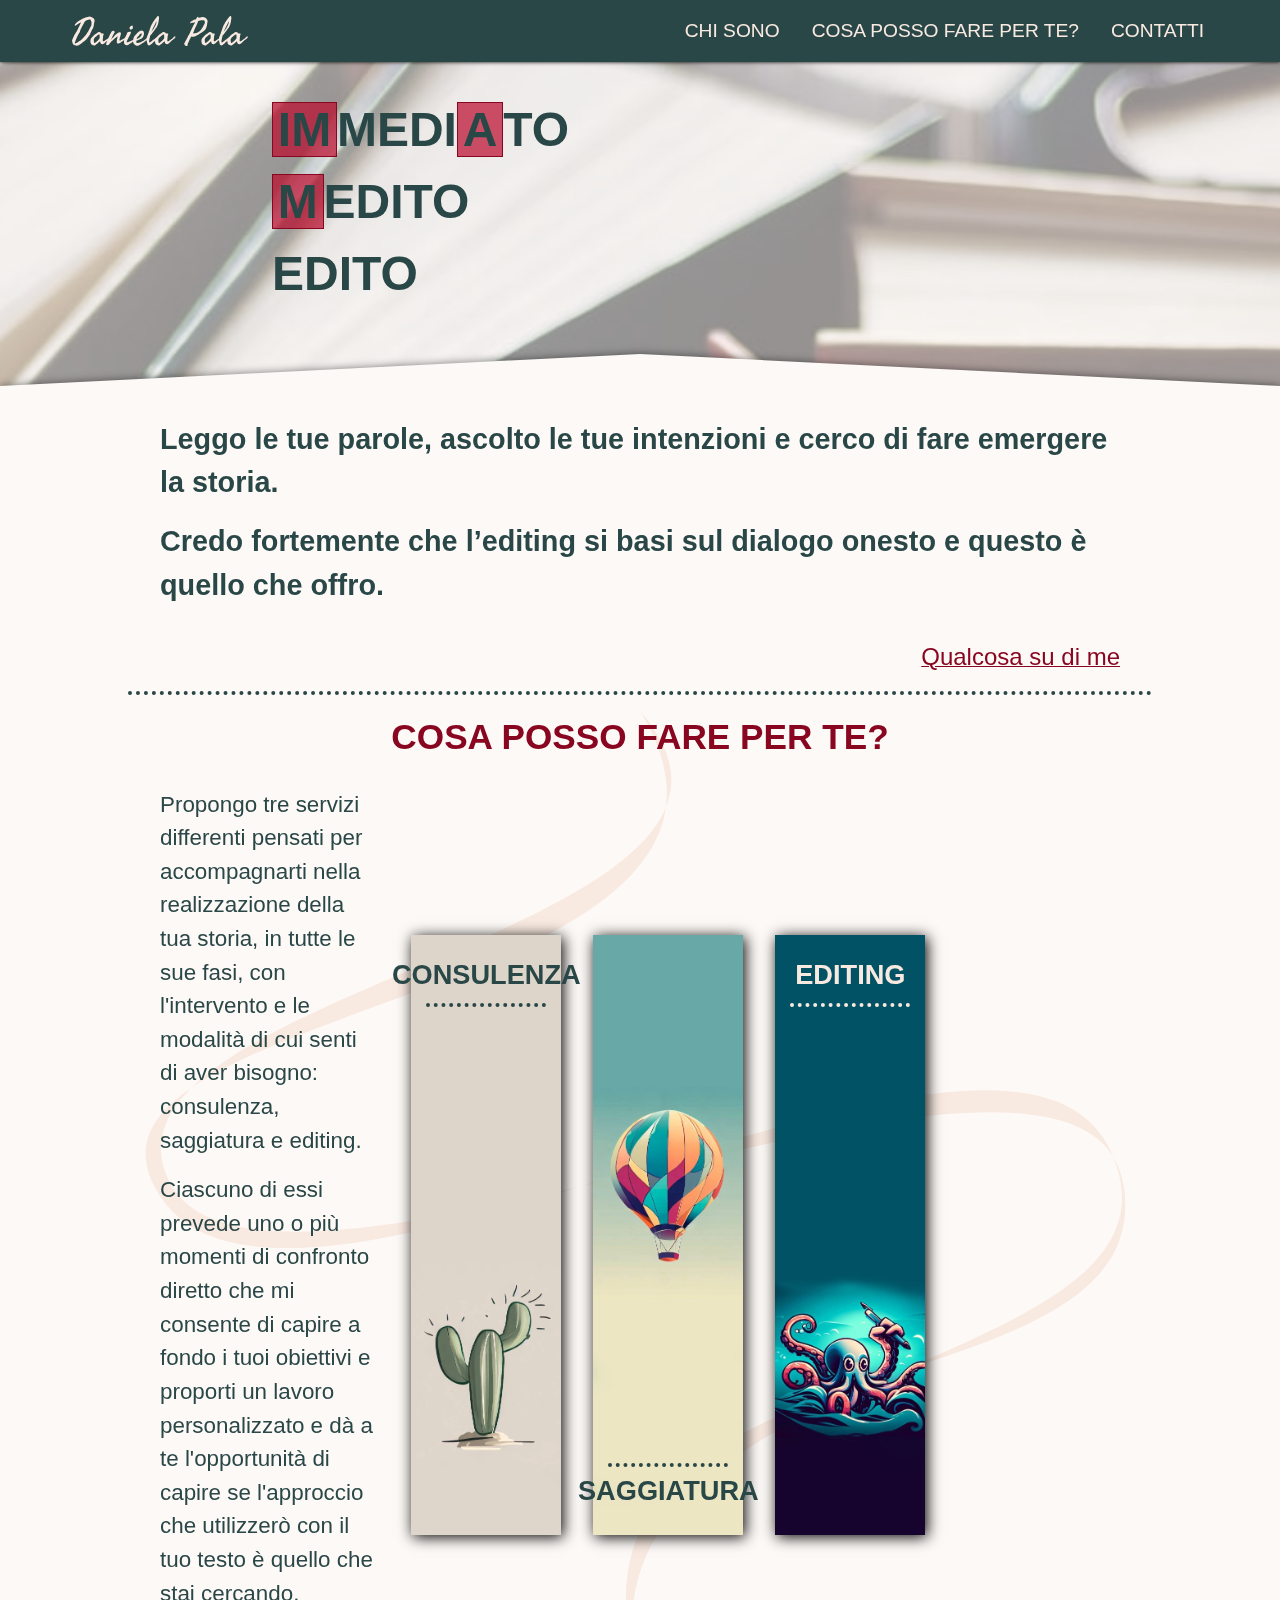
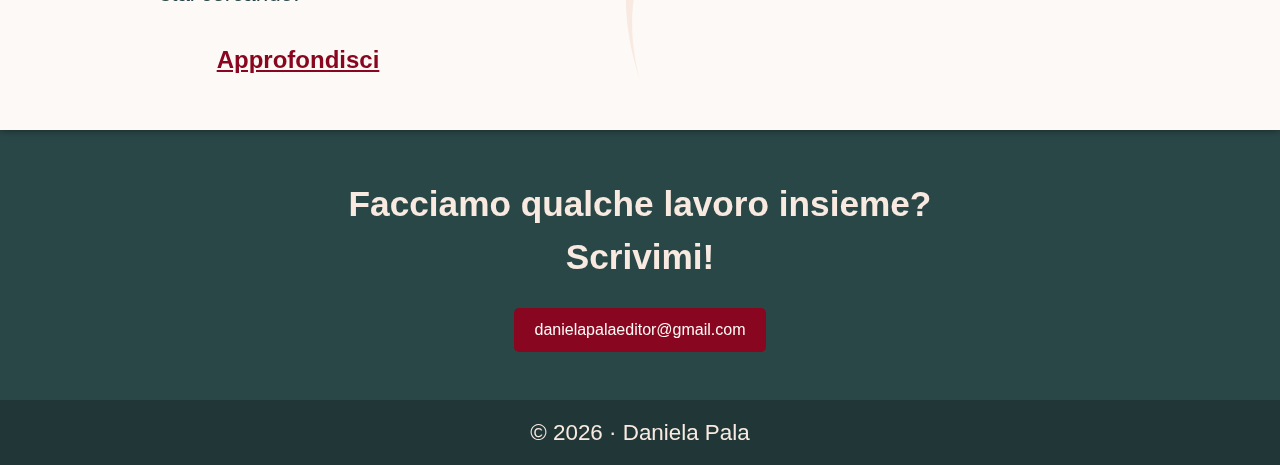
==== commit 96f1de42: "deploy: DanielaPala/website@aed16f4a94f97f0f90a4be30a839969288738750" ====
--- a/662fefa955a9852b1942867c8f9158fdf2f5292d/index.html
+++ b/662fefa955a9852b1942867c8f9158fdf2f5292d/index.html
@@ -1,2 +1,2 @@
 <!doctype html><html lang=en><head><link rel=preconnect href=https://db.onlinewebfonts.com><link rel=preconnect href=https://db.onlinewebfonts.com crossorigin><style>@font-face {font-family:DIN Neuzeit Grotesk LT W01 BdCn;src:url("https://db.onlinewebfonts.com/t/bb2e1211dfd31103079dbce7c49e1d4e.woff2")
-          format("woff2")}body{font-family:DIN Neuzeit Grotesk LT W01 BdCn,sans-serif}</style><title> Daniela Pala </title><meta charset=utf-8><meta name=viewport content="width=device-width, initial-scale=1"><meta name=author content="Daniela Pala"><meta name=description content="Sito di Daniela Pala"><meta property=og:title content="Daniela Pala"><meta property=og:description content="Sito di Daniela Pala"><meta property=og:image content=/some-image.png><meta property=og:url content=/this-page.html><link href=style.css rel=stylesheet><link rel=icon type=image/svg+xml href=./assets/favicon.svg><body class="column bg-secondary-light"><header class="header bg-primary row main-axis-center"><div class="header-container flex row main-axis-space-between cross-axis-center"><a href=./ class=logo aria-label=home> <svg width=175.72 height=30 viewbox="0 0 296.333 50.535"xmlns=http://www.w3.org/2000/svg><path d="M15.34 10.989q-1.702.567-3.215 1.23-1.513.661-2.9 1.543-.472.379-.756.725-.284.347-.756.725-1.261.945-2.648.945-.567-.315-.693-.63.504-1.26 1.229-2.112.725-.85 1.481-1.733 1.23-.788 2.396-1.828l1.134-1.009q.284-.252.568-.44.315-.22.63-.38.883-.44 1.67-.85.788-.41 1.545-.914 1.134-.883 2.553-1.576 1.418-.693 2.742-1.324.693-.315 1.355-.567.662-.252 1.355-.378.347-.094.694-.158.378-.094.756-.158.725-.126 1.45-.378.504-.064.977-.158.504-.126.945-.284.82-.315 1.986-.252.19 0 .378.064.064.032.158.064t.22.064q.82 0 1.166.126.347.126.662.252.504.19 1.134.536l1.072.599q.283.158.504.378.126.126.441.378.536.315.662.473l.347.347q.347.346.599.472.283.126.22.6l.251.693q.126.315.253.662.252.693.252 1.418 0 .315-.094.63t-.22.63q-.064.22-.094.442l-.064.378q-.064.378-.22.693l-.283 1.734q-.126.85-.283 1.796-.064.441-.064.694 0 .252-.064.693-.064.41-.19.82-.094.378-.252.724-.316.662-.316 1.419-.378 1.323-.82 2.111-.44.788-.945 1.608-.693 1.008-1.071 1.985-.41 1.072-.946 2.175-.093.126-.157.441-.064.316-.158.441-.599.725-.63.946-.033.22-.19.567-.19.442-.41.977-.22.536-.41 1.04-.158.22-.378.694-.19.378-.473.756-.126.19-.283.41-.158.19-.316.41-2.017 3.152-4.412 5.673-1.639 1.639-3.31 2.9-1.764 1.355-3.435 2.773l-1.26 1.04q-.536.473-1.387 1.04-.158.126-.347.252-.158.094-.315.19-.378.22-.662.504-.945.914-2.521 1.64-.757.19-.946.283-.19.094-.315.094-.347.126-.756.126-.252 0-.757.064-.125 0-.378.064-.252.064-.441.064-.473-.032-1.04-.252-.252-.094-.536-.19l-.504-.126-.252-.064-.19-.064q-.094-.032-.22-.064-.093-.032-.22-.064l-.819-.441q-.19-.094-.378-.22-.19-.094-.378-.22-.914-.219-1.135-.693-.22-.504-.504-.82-.19-.598-.347-1.134-.126-.536-.252-1.008-.126-.473-.252-1.01-.126-.535-.283-1.134-.126-.44-.22-.788-.094-.346-.032-.788.032-.252.252-.693l.378-.756q.473-.851.788-1.797.315-.945.788-1.796.126-.126.22-.316.093-.19.22-.315.19-.378.346-.756.158-.378.283-.694.505-1.071 1.04-2.111.537-1.04 1.167-2.049.693-1.198 1.166-1.985.473-.788 1.166-1.482.378-1.04.946-1.922.567-.883.945-1.923.41-.567.662-1.198.315-.82.599-1.323.567-1.356 1.008-2.144l.253-.378q.125-.19.19-.441.378-1.103.945-2.206.567-1.166.977-1.923zM29.207 5.82q-.882.064-1.67.347-.788.284-1.608.599-.567.19-1.071.44l-1.009.505q-.567.315-1.04.63-.473.316-.977.694-.032.19-.158.347-.126.157-.158.346-.725.725-1.04 1.544-.158.41-.378.82-.19.41-.41.788-.252.41-.472.82-.22.378-.441.787l-.852 1.608q-.315.693-.661 1.229-.379.598-.6 1.166-.882 1.418-1.07 2.08-.19.41-.473.851-.284.41-.41.914l-.19.441q-.094.19-.22.41-.125.22-.219.44-.064.19-.126.41-.094.22-.158.694-.064.473-.157.693l-.19.568q-.094.283-.22.567-.19.505-.41 1.26-.283.474-.661.883-.379.442-.599.82-.22.693-.473.977-.19.22-.347.599-.346.536-.567 1.071-.22.568-.567 1.135l-.284.378q-.094.126-.283.441-.158.315-.316.788l-.315.914q-.093.22-.19.441-.093.19-.219.379-.126.19-.22.378-.064.19-.125.378-.473.851-.757 1.702l-.19.441q-.064.22-.125.441-.064.22-.158.442-.064.219-.158.44-.347.694-.504 1.167-.064.22-.126.41l-.126.378-.284.788q-.157.472-.157.788-.505.41-.316 1.008.19.568-.252 1.009 1.04-.158 1.608-.504.598-.379 1.481-.505.694-.378 1.103-.788.504-.504 1.355-.536.505-.315.946-.661.441-.347.851-.694.851-.756 1.986-1.166.472-.41.945-.788.504-.41 1.009-.756 1.008-.725 1.765-1.797.283-.126.882-.567.379-.441.725-.883.347-.44.662-.945.693-.599 1.072-1.135.472-.662 1.134-1.071.22-.568.694-1.04.22-.22.41-.441.219-.22.409-.473.252-.315.473-.63l.44-.694q.474-.756.915-1.26.441-.82.882-1.608.473-.788.977-1.544.946-1.418 1.67-3.341.631-.82 1.104-1.733.473-.914.788-1.797.472-.473.598-1.166.126-.694.788-.851.473-.694.536-1.765.032-.504.064-.977.032-.504.094-.977.064-.347 0-.568-.064-.315-.064-.504l.064-.504q.064-.284.094-.536.094-.567-.032-.914-.252-.41-.347-.662l-.094-.283q-.125-.347-.125-.694-.065-.252-.094-.41-.032-.19-.064-.315-.032-.22-.22-.536-.315-.41-.473-.82-.125-.346-.472-.693-.252-.032-.473-.032-.22-.032-.441-.032zm24.269 24.458-.065.504q.065.22-.125.756-.316.379-.379.82l-.22.44q-.093.19-.157.505-.126.378-.094.882.032.253 0 .505 0 .22-.032.44-.126.694-.19 1.356-.064.662-.125 1.356 0 .693-.126 1.575-.126.883-.252 1.576.283.505.315.946.032.472.441.82 1.26-.19 2.017-.6.756-.41 1.45-1.166.504-.22.788-.441.252-.22.725-.504l.504-.505q.756-.41.85-.504.065-.064.159-.126.126-.064.252-.125 1.071-.694 1.639-1.45.472-.379.788-.788.252-.347.977-.662.41-.504.914-.851t.914-.851q.346 0 .504.126.094.064.19.126.125.064.252.125.19.505.064 1.04-.126.536-.441.978-.316.41-.316.504 0 .064-.064.126-.19.22-.472.472-.284.22-.473.473-.315.568-.504.568-.19 0-.316.125-.567.347-.787.505-.253.22-.725.504-.662.347-.82.504-.158.158-.252.19-.756.851-1.481 1.418-.662.505-1.419 1.419l-.504.378q-.252.19-.441.504-.567.378-.914.756-.347.379-.788.883-.378.19-.82.536-.535.41-.945.598-.158.094-.536.284-.315.158-.598.158-.725.126-1.387-.126-.599-.22-1.198-.378-.252-.378-.63-.63-.567-.694-.82-1.64-.252-.945-.504-2.017-.567.379-.945.82-.378.472-1.135.82-.63.598-1.292 1.197-.662.567-1.387 1.103-.693.536-1.418 1.135-.725.567-1.45 1.166-.504.504-.693.378-.568.694-2.017.441-.504-.252-1.135-.44-.441-.127-1.008-.38-1.072-.189-1.797-.945-.725-.756-1.23-1.765-.189-.535-.283-.945-.032-.22-.093-.473-.064-.252-.126-.536-.032-.535-.19-.85-.126-.347 0-.663-.126-.157-.064-.41.064-.314.064-.472-.064-.882.158-1.89.22-1.01.599-1.829.19-.315.504-.63.158-.19.19-.379.032-.157.19-.315.157-.19.378-.378.315-.252.44-.378.159-.22.316-.41.19-.22.41-.378.22-.158.41-.347l.378-.378q.22-.22.346-.441.158-.253.473-.379.252-.44.567-.724.315-.284.694-.6 1.071-1.291 2.647-2.205 1.608-.914 2.837-2.018.44-.19.756-.44l.63-.505q.788-.693 1.702-.441l1.64.441q.63.567 1.228 1.135.599.567 1.04 1.26.22-.032.473-.032.252-.032.536 0 .567.064 1.197-.094.19 0 .379-.093.19-.094.315-.094.945.315.945.945zm-8.321.945q-1.702.82-3.089 1.923-1.386 1.103-2.647 2.363-.158.158-.347.316-.158.125-.315.283-.158.126-.315.284-.158.158-.284.315-.252.315-.473.756-.219.441-.41.82l-.125.252q-.064.094-.126.158-.064.064-.126.158-.064.094-.125.19-.126.315-.094.63.032.22.032.693v.63q0 .19.064.631.19.693.19 1.387 0 .504.094 1.229.093.725.472.977.41.252.788.126.441-.158.725-.19 2.206-1.702 4.16-3.562 1.954-1.86 3.467-4.191-.126-1.545-.032-3.184.094-1.544-.283-2.868-.253-.158-.6-.094-.251.032-.598-.032zm20.234 8.825q.504-.315.82-.82.157-.252.346-.504.19-.252.41-.504.82-.946 1.765-1.576.441-.662 1.103-.977.662-.347 1.04-1.04.094-.126.22-.378.125-.253.22-.379 1.197-1.67 2.584-2.773l.378-.315q.19-.158.346-.316.253-.252.851-.63.284-.158.568-.347.283-.22.536-.472.504-.505 1.166-.757.41-.19.82-.283.189-.064.377-.094.22-.064.442-.126.44-.126.788-.22.346-.093.787.032 1.009.41 1.513 1.702.19.473-.22 1.986-.377 1.513-.913 3.152-.536 1.607-.756 2.49-.126.472-.064.535.064.064.064.158-.126.315-.19.568-.064.252-.126.567-.126.504-.19 1.355t.064 1.356q.63-.032.725-.126.064-.064.158-.064.252-.064.41-.032.157.032.409-.032 1.292-.347 2.332-1.387.568-.252 1.072-.504.536-.252 1.008-.504.883-.63 1.419-.914.535-.284 1.607-.788.41-.473 1.103-.788.63-.284 1.229-.788.19-.19.315-.347.19-.252.379-.094.315.315.41.662.093.347.031.473-.472.473-.536.756-.064.284-.157.379-.315.315-.946.567-.536.22-.662.41-.126.19-.22.283-.19.19-.346.284-.158.094-.347.283-.126.19-.346.22l-.41.094q-.378.315-.63.567l-.568.567q-.472.473-.63.725-.126.22-.693.599l-1.26.756q-.883.441-1.766 1.072l-1.765 1.26q-.567.347-1.292.662-.662.284-1.23.662-.283 0-.346-.032-.094-.064-.347.094-.315-.158-.63-.032-.347.158-.63.032-.315-.252-.536-.41-.19-.158-.315-.22-.19-.125-.347-.315-.126-.315-.094-.693.032-.378-.158-.63 0-1.387.094-2.648.094-1.26.41-2.647.064-.441.315-1.513.252-1.103.41-2.112.157-1.008-.094-1.166-.694.378-1.418 1.135-.347.378-.694.693-.347.315-.662.567l-.977.694q-.22.158-.473.346-.252.158-.504.347-.441.315-.756.63-.315.316-.694.757l-.44.441q-.19.19-.38.41-.377.41-.882.788-.315.315-.472.41-.158.093-.41.346l-.599.599q-.283.283-.725.472-1.008 1.356-2.269 2.616-1.23 1.261-1.954 2.553-.756.63-1.608 1.103-.85.473-2.048.094-.63-.378-.82-.63-.19-.22-.44-.378.063-.694.125-1.324.064-.63.378-1.324l.379-.63q.315-.536.41-1.26.093-.757.409-1.325.378-.63.473-1.04.093-.378.283-.725.158-.378.347-.598.19-.22.347-.6.158-.346.44-.724.284-.378.442-.725.378-1.355 1.009-2.773.125-.441.252-.851.126-.41.315-.788l.315-.694q.158-.346.315-.662.158-.346.315-.661l.316-.694q.19-.378.346-.662.158-.283.41-.599l.19-.315q.094-.158.158-.315.064-.158.157-.315.094-.158.19-.315.094-.158.19-.315.094-.19.158-.41.126-.41.473-.788.22-.252.378-.473.19-.252.315-.472.22-.41.82-.568.535.252 1.103-.19.598-.472.977.065.882.567 1.197.882.379.347.505.694.315.567.064 1.166-.252.599-.883 1.04-.22.977-.882 2.017-.316.473-.6.945-.283.442-.535.883l-.504 1.26q-.379.883-.788 1.765-.41.883-.914 1.702-.41.851-.63 1.103-.19.252-.347.505-.126.22-.473 1.103zm36.434-23.827.63.19q.126.158.126.378 0 .158.19.315-.126.568-.22 1.166-.094.6-.094 1.167 0 .22.158.44t.158.379q-.315.725-.473.882-.157.158-.157.315-.316.126-.473.379-.158.252-.536.252-.126.19-.284.284-.19.126-.22.346-1.04.442-2.268-.064-.347-.598-.883-.819-.82-1.198-.064-2.837.126-.315.284-.661.158-.347.283-.473.662-.473 1.009-.63l.252-.126q.158-.094.284-.19.22-.158.662-.315.19-.064.346-.064.252 0 .473-.126.126-.032.22-.064.125-.032.22-.064.251-.064.377-.064zm-9.455 27.924.315.126q.567-.252 1.387-.19.85.064 1.323-.252.315-.252.441-.378.19-.19.442-.126 1.008-.378 1.701-.756.725-.379 1.513-.568.505-.19.883-.567 1.292-.41 2.175-1.167.913-.756 1.985-1.607.883-.504 1.482-.882.598-.379 1.292-.946.158-.346.346-.472.158-.094.347-.41 1.135 0 1.26.882-.314.694-.85 1.135-.568.472-.977 1.008-.505.316-.82.568-.315.252-.63.756-.032 0-.378.284-.315.283-.379.283-.504.599-.756.725t-.882.662q-.41.694-1.135 1.135-1.355 1.292-2.868 2.174-.788.442-1.481.914-.694.441-1.324.883-.315.19-.441.347-.126.157-.441.41-.316.252-.977.503-.662.253-1.167.442-.41.252-.693.378-1.418.064-2.143-.441-.82-.441-1.261-.694-.441-.252-.756-.82-.725-.346-.851-1.165-.064-.441-.158-.851l-.19-.82q-.064-.315-.126-.725-.064-.41 0-.85.158-.725.19-1.482.032-.693.315-1.355.284-.63.347-1.387.064-.756.347-1.387.41-.63.346-.693-.032-.032.032-.19l.284-.378q.094-.126.284-.441l.378-.946q.284-.536.567-.882.284-.379.505-1.072.157-.441.346-.693.126-.158.22-.316l.252-.378q.158-.315.315-.788.064-.22.126-.41l.19-.44q.19-.505.473-1.01.283-.503.598-1.008.253-.504.442-.756.19-.252.756-.315.284-.064.567.032.347.094.63-.032.82-.379 1.135-.379.315 0 .441-.19.662.033 1.009.442.347.378.756.756-.378 1.828-.85 2.805-.474.977-1.041 2.049-.315.504-.63 1.134l-.568 1.135q-.315.693-.661 1.229-.41.63-.6 1.23l-.283.598q-.19.378-.283.599-.064.22-.158.44-.064.19-.19.347-.126.158-.22.347-.093.158-.19.315l-.378.757q-.19.378-.315.82-.315.693-.378.913-.032.064-.064.158l-.064.126q-.126.693-.379 1.134-.252.441.19.63zm12.859-10.275q.41-.22 1.008-.945.6-.756 1.167-1.45.567-.725.85-.82.19-.314.347-.535.158-.22.473-.41.504-.914 1.324-1.544.85-.662 1.576-1.418.598-.252 1.197-.568.63-.315 1.23-.724 1.229-.82 2.741-.851.694.315 1.356.19.63-.126 1.229.315.347.598.567.724.22.126.378.347.252.788.379 1.04.157.252.19.536.031.473.063.82.032.315.064.535.032.41 0 .788-.19 1.608-.63 3.215l-.126.378q-.064.19-.125.41-.126.41-.316.725-.472.598-.662.977-.283.504-.41.662-.377.378-.724.693-.315.315-.599.567-.283.158-.567.347-.284.158-.567.347-.536.346-1.26.504l-.568.347q-.284.19-.63.22-.568.409-1.261.661-.315.126-.662.252-.315.126-.662.284-.473.19-.82.44-.346.253-.882.505-.284.094-.914.22-.599.094-.85.22.314.63.251 1.575-.032.883.316 1.576.82.19 1.796.284.977.093 1.86-.032.158-.032.315-.094l.378-.126.379-.126q.19-.064.378-.094.693-.126 1.355-.315.662-.19 1.166-.504 1.828-.63 3.53-1.702 1.702-1.072 2.963-2.332.756-.505 1.67-1.387.914-.882 1.419-1.639.945-1.009 1.67-1.576.725-.567 1.355-.504.505 0 .977.599.473.598-.093 1.292-.6.378-1.324 1.135-.694.756-1.45 1.071-.536.347-1.418 1.387-.851.977-1.418 1.513l-.284.283q-.158.158-.378.315-.41.316-.662.662-.977.82-1.891 1.387-.347-.126-.567.126-.284.347-.505.504-.094.064-.19.126-.093.064-.22.126-.125.064-.219.126-.093.064-.19.125-.504.442-1.103.883-.598.441-1.229.756-.63.379-1.26.694-.63.346-1.26.599-.631.252-1.262.598-.598.347-1.197.757l-.694.093q-.158.032-.315.032l-.315.064q-.347.126-.662.126-.315 0-.788-.126-2.08-.567-3.404-2.017-.19-.19-.41-.346-.19-.19-.41-.347-.503-.378-.693-.693-.283-.473-.567-1.482-.315-1.008-.536-2.048-.22-1.072-.22-1.64.19-.378.41-1.292.22-.945.379-1.86.158-.945.158-1.323.125-.126.504-.82.347-.724.662-1.45.346-.756.346-.945zm10.148-4.034q-.44.568-.882 1.072-.441.504-1.009.945-.378.694-.882 1.26-.505.568-1.01 1.072-.251.505-.566.788-.315.284-.694.6-.41.693-1.008 1.323-.6.63-.252 1.45.693.125 1.386-.19.694-.315 1.198-.568.252-.157.504-.283.284-.126.536-.252l.504-.252q.253-.126.473-.284l1.64-1.639q.377-.347.755-.82l.316-.44.378-.505q.158-.693.504-1.292.379-.63.315-1.292-.032-.284-.22-.662-.189-.378-.219-.599-.662 0-.977.22-.158.126-.378.22-.19.063-.41.125zm30.509 3.089q.63.158.914.441.22.22.22.504-.505.694-.6.914-.093.22-.409.347-.41.63-.882 1.198-.441.536-.977 1.04-.977.945-1.923 2.175-.41.41-.567.63-.158.22-.568.63-.756.536-1.26 1.103-.284.315-.6.599-.283.252-.598.504l-.315.252q-.126.094-.284.22-.125.126-.283.252-.158.126-.315.284-.253.252-.568.504-.125.094-.283.22-.126.093-.284.219l-.756.882q-.378.441-.757.946-.661.315-1.26.756-.568.41-1.324.756-.315.19-.599.6-.252.377-.725.535-.504.19-1.071.094-.567-.094-.946-.284-.41-.283-.504-.315-.252-.064-.315-.064-.599-.85-.82-1.796-.125-.505-.283-1.009-.126-.504-.284-1.04-.125-.315-.19-.662-.063-.347-.125-.788l-.094-.504-.064-.252q-.032-.158-.094-.315-.126-.316-.252-.662-.126-.347-.19-.725-.126-.757-.094-1.482.032-.724.158-1.418.379-2.08 1.103-3.97.725-1.892 1.482-3.594.158-.788.346-1.198.19-.41.41-1.134.284-.347.441-1.009.064-.283.126-.567l.19-.568q.094-.252.22-.504.125-.284.251-.599.252-.567.41-1.166.22-.725.347-1.26.064-.316.157-.6.126-.283.252-.535.253-.662.473-1.292.252-.63.473-1.23l.441-1.197.504-1.198.126-.378.126-.379q.126-.346.378-.693.158-.441.315-.662.252-.378.379-.599 0-.346.22-.472.157-.094.346-.41.347-.536.473-1.009.126-.472.472-1.008l.757-.946.126-.252q.064-.126.125-.252.158-.252.379-.441.724-1.135 1.513-2.27l1.701-2.395q.568-.882 1.261-1.67.694-.788 1.45-1.544.252-.316.599-.694.346-.378.724-.441.6-.064 1.261.126.19.315.347.662.158.346.283.788.126 1.954-.125 3.782-.252 1.828-.568 3.593-.064.41-.032.598.032.19-.032.6-.126.377-.315.976-.19.599-.315 1.103 0 .851-.378 1.576-.379.694-.505 1.387-.19.126-.22.41-.031.283-.219.41-.158.724-.41 1.26-.283.567-.472 1.134-.473.662-.946 1.293-.472.63-.977 1.26-.504.6-.977 1.261-.44.63-.882 1.292-1.103 1.67-2.3 3.152-1.198 1.481-2.301 3.152-.883.788-1.387 1.575-.536.851-1.45 1.576-.158.63-.315 1.324-.126.694-.284 1.418-.126.725-.283 1.482l-.316 1.513q-.032.41-.19.85l-.125.442q-.064.19-.126.41-.126.44-.064 1.07.032.568-.19 1.072.094.252.158.725.032.41.22.725.346.567.756.567.473-.252.504-.22.032.033.19-.031.315-.19.63-.504l.568-.568q.346-.158.472-.284.094-.093.347-.283.19-.126.347-.19.158-.064.284-.19.913-.945 1.702-1.418.82-.473 1.323-1.166l1.135-.694q.347-.19.662-.535.283-.347.725-.536.19-.252.252-.316.064-.064.252-.315l.756-.504q.379-.252.725-.504.347-.252.725-.505l.82-.504q.125-.315.41-.504.283-.19.472-.379.19-.19.315-.41.158-.251.441-.283.032-.283.284-.44.252-.159.41-.442zM142.48 9.413h-.064q-.567.126-.788.568-.22.44-.41 1.008-.125.252-.252.441l-.158.316q-.125.22-.093.756-.977 1.607-1.86 3.31-.882 1.67-1.702 3.435-.788 1.765-1.607 3.561-.82 1.765-1.64 3.561 1.293-1.292 2.365-3.025.536-.883 1.103-1.64.599-.755 1.198-1.386.44-1.071.913-2.08.505-1.009 1.04-1.922 1.04-1.765 1.64-4.192-.253-.788.064-1.356.315-.567.252-1.355zm19.856 20.865-.064.504q.064.22-.126.756-.315.379-.378.82l-.22.44q-.093.19-.157.505-.126.378-.094.882.032.253 0 .505 0 .22-.032.44-.126.694-.19 1.356-.064.662-.126 1.356 0 .693-.126 1.575-.126.883-.252 1.576.284.505.315.946.032.472.441.82 1.261-.19 2.017-.6.757-.41 1.45-1.166.504-.22.788-.441.252-.22.725-.504l.504-.505q.756-.41.851-.504.064-.064.158-.126.126-.064.252-.125 1.072-.694 1.639-1.45.473-.379.788-.788.252-.347.977-.662.41-.504.914-.851t.914-.851q.346 0 .504.126.094.064.19.126.126.064.252.125.19.505.064 1.04-.126.536-.441.978-.315.41-.315.504 0 .064-.064.126-.19.22-.473.472-.283.22-.473.473-.315.568-.504.568-.19 0-.315.125-.567.347-.788.505-.252.22-.725.504-.662.347-.82.504-.157.158-.251.19-.757.851-1.482 1.418-.662.505-1.418 1.419l-.504.378q-.252.19-.441.504-.568.378-.914.756-.347.379-.788.883-.378.19-.82.536-.535.41-.945.598-.158.094-.536.284-.315.158-.599.158-.724.126-1.386-.126-.6-.22-1.198-.378-.252-.378-.63-.63-.568-.694-.82-1.64-.252-.945-.504-2.017-.568.379-.946.82-.378.472-1.134.82-.63.598-1.293 1.197-.661.567-1.386 1.103-.694.536-1.418 1.135-.725.567-1.45 1.166-.505.504-.694.378-.567.694-2.017.441-.504-.252-1.134-.44-.441-.127-1.009-.38-1.071-.189-1.796-.945-.725-.756-1.23-1.765-.19-.535-.283-.945-.032-.22-.094-.473-.064-.252-.126-.536-.032-.535-.19-.85-.125-.347 0-.663-.125-.157-.064-.41.064-.314.064-.472-.064-.882.158-1.89.22-1.01.599-1.829.19-.315.504-.63.158-.19.19-.379.032-.157.19-.315.158-.19.378-.378.315-.252.441-.378.158-.22.316-.41.19-.22.41-.378.219-.158.409-.347l.378-.378q.22-.22.347-.441.158-.253.473-.379.252-.44.567-.724.315-.284.694-.6 1.071-1.291 2.647-2.205 1.607-.914 2.837-2.018.44-.19.756-.44l.63-.505q.788-.693 1.702-.441l1.64.441q.63.567 1.228 1.135.6.567 1.04 1.26.22-.032.473-.032.253-.032.536 0 .567.064 1.198-.094.19 0 .378-.093.19-.094.315-.094.946.315.946.945zm-8.32.945q-1.703.82-3.09 1.923-1.386 1.103-2.647 2.363-.158.158-.346.316-.158.125-.316.283-.157.126-.315.284-.158.158-.283.315-.252.315-.473.756l-.41.82-.126.252q-.064.094-.125.158-.064.064-.126.158-.064.094-.126.19-.126.315-.094.63.032.22.032.693v.63q0 .19.064.631.19.693.19 1.387 0 .504.094 1.229.094.725.473.977.41.252.788.126.44-.158.724-.19 2.206-1.702 4.16-3.562 1.955-1.86 3.467-4.191-.125-1.545-.032-3.184.094-1.544-.283-2.868-.252-.158-.599-.094-.252.032-.599-.032zm42.926 11.598q-.284.442-.441 1.135-.158.693-.441 1.135-.22.504-.568.945-.284.347-.441 1.072-.064.504.032 1.008.094.599-.032.946-.032.22-.252.472-.19.22 0 .536-1.135.505-2.017.379-.883-.126-1.513-.568-.315.064-.536-.064-.22-.126-.473-.315-.315-.126-.283-.441.064-.347-.094-.568-.347-1.04-.473-1.292-.158-.347-.094-.788.158-.85.599-1.355.378-.441.788-1.166.378-.946.725-1.64.346-.693.788-1.323.032-.19.22-.441l.283-.378q.19-.41.252-.536l.252-.473q.094-.158.19-.315.093-.19.157-.378.064-.19.158-.347.094-.19.19-.347.126-.315.315-.63l.379-.63.064-.19.064-.19q.032-.158.252-.315 0-.41.125-.536.126-.126.126-.599.347-.41.568-.788.22-.378.567-.788l1.071-1.733q.379-.599.694-1.292 0-.316.126-.536l.252-.473q.125-.19.19-.441.031-.22.251-.378.442-1.261.757-2.017.315-.757.63-1.45.19-.441.347-.599.19-.19.22-.284.19-.472.346-.82.158-.377.284-.598.252-.504.378-.977.347-.725.693-1.26.379-.568.568-1.45.252-.22.346-.473.094-.252.347-.473l.126-.378q.094-.19.19-.378l.378-.757q.315-.44.567-1.071.473-.914.946-1.545.441-.598.883-1.481.378-.914.535-1.198.19-.315.22-.567-.41.126-.851.284-.41.157-.851.315-.946.347-2.017.22-.694-.126-.914 0-.22.125-.473.125-.44.064-.536.064-.252 0-.472.126-.536.19-.914.347-.347.126-.568.22-.41.19-.85-.065l.063-.504.064-.567q.064-.568.379-.946 1.512-1.26 3.309-2.174 1.796-.914 3.75-1.797l1.261-.347q.567-.158 1.072-.41.504-1.071 1.071-2.016.567-.946 1.324-1.702.662-.41.567-.316-.064.064.252.064.347.158.568.757.158.19.283.504.094.284.41.315.19.064.41-.032.315-.126.472-.158.662-.064.977-.19.284-.125.662-.063.252-.094.725-.158t.725-.158q.473-.064.788-.19.347-.158.85-.19 1.545-.125 3.468.315.158.094.536.284l.598.284q.6.283.914.378.441.126.725.441.599.599 1.009 1.26.252.033.44.253.127.126.38.315.189.347.377.662l.379.63q.346.568.504 1.418.158 1.072-.094 2.175-.126.536-.22 1.103-.093.536-.19 1.072-.063.315-.125.598-.064.284-.126.536-.064.253-.032.41.032.158.032.473-.032.725-.283 1.45-.19.598-.41 1.386-.505 1.828-1.04 3.467-.536 1.64-1.86 2.648-.315.504-.693.882l-.82.82q-.82 1.008-2.143 1.575-1.828 1.324-3.845 2.459l-1.513 1.008q-.725.505-1.639.883-.378.347-.977.662-.252.126-.536.284l-.567.315-2.679 1.323q-.599.316-1.292.6-.662.251-1.387.472-1.135.252-2.143.347-1.009.093-1.891-.158-.094-.032-.252-.094-.126-.064-.284-.126-.378-.158-.472-.158-.316.126-.505.788-.22.725-.315.977-.378.946-.883 1.734-.567.914-.945 1.733l-.756 1.576-.379.82-.378.756zm8.699-13.552q.504-.378 1.26-.315.851.064 1.324-.064.567-.158.662-.094.064.032.22.032.19 0 .504-.064.315-.064.44-.126.38-.126.726-.284.378-.19.724-.41.347-.219.694-.378.347-.19.693-.315.284-.283.694-.536l.378-.252q.22-.126.441-.283l.63-.63q.284-.284.757-.442.283-.441.378-.536.064-.064.064-.094.63-.44 1.04-1.04.41-.598.851-1.292.441-.567.883-1.166.44-.599.756-1.292l.694-.914q.283-.347.63-.914.126-.126.126-.315 0-.22.125-.379.379-.82.505-1.008.19-.63.44-.883.065-.125.127-.22.064-.125.126-.219.064-.094.125-.19.064-.125.126-.252.094-.22.284-.536l.283-.472q.094-.094.158-.316.064-.252.158-.378.032-.19.158-.347.126-.19.158-.283.19-.536.064-1.072-.126-.504-.126-.945-.126-.473-.22-.851-.064-.378-.093-.662-.032-.536-.379-.883-.094-.094-.315-.157-.22-.064-.315-.158-.662-.252-.851-.22-.22.032-.536-.094-.41.19-1.04.094-.536-.094-1.292-.032-.347 0-.757.158-.41.158-.693.032-.567.252-.883.252-.441.064-.567.064-.19 0-.504.064-.41.064-.82.19-.378.094-.725.252-.661.315-1.544.567 0 .536-.126.883-.125.346-.125.82-.41 1.165-.883 2.08-.252.504-.472 1.04-.19.504-.347 1.04-.694 1.26-1.26 2.615-.6 1.419-1.262 2.68-.19.409-.41.819-.219.41-.472.82-.473.756-.63 1.89-.315.694-.473 1.324-.064.315-.19.63-.094.284-.22.568l-.125.315-.126.252q-.064.126-.126.284-.064.126-.126.283-.157.19-.19.41-.031.19-.19.536-.314.504-.409.946-.032.19-.094.378-.064.19-.125.378.22-.032.724-.252.379-.19.914-.126zm35.047 1.009-.064.504q.064.22-.126.756-.315.379-.378.82l-.22.44q-.094.19-.158.505-.126.378-.094.882.032.253 0 .505 0 .22-.032.44-.125.694-.19 1.356-.064.662-.125 1.356 0 .693-.126 1.575-.126.883-.252 1.576.283.505.315.946.032.472.441.82 1.26-.19 2.017-.6.756-.41 1.45-1.166.504-.22.788-.44.252-.22.725-.505l.504-.504q.756-.41.851-.505.064-.064.158-.126.126-.064.252-.125 1.071-.694 1.639-1.45.473-.378.788-.788.252-.347.977-.662.41-.504.914-.851t.914-.851q.346 0 .504.126.094.064.19.126.126.064.252.125.19.505.064 1.04-.126.536-.441.978-.316.41-.316.504 0 .064-.064.126-.19.22-.472.472-.284.22-.473.473-.315.568-.504.568-.19 0-.315.125-.568.347-.788.505-.252.22-.725.504-.662.347-.82.504-.157.158-.252.19-.756.851-1.481 1.418-.662.505-1.418 1.419-.252.19-.505.378-.252.19-.44.504-.568.378-.915.757-.346.378-.788.882-.378.19-.82.536-.535.41-.945.598-.157.094-.535.284-.316.158-.6.158-.724.126-1.386-.126-.599-.22-1.198-.378-.252-.378-.63-.63-.567-.694-.82-1.64-.251-.945-.504-2.017-.567.379-.945.82-.378.473-1.135.82-.63.598-1.292 1.197-.662.567-1.387 1.103-.693.536-1.418 1.135-.725.567-1.45 1.166-.504.504-.693.378-.568.694-2.017.441-.504-.252-1.135-.44-.44-.127-1.008-.379-1.072-.19-1.797-.946-.725-.756-1.229-1.764-.19-.536-.284-.946-.032-.22-.093-.473-.064-.252-.126-.536-.032-.535-.19-.85-.126-.347 0-.662-.126-.158-.064-.41.064-.315.064-.473-.064-.882.158-1.89.22-1.01.599-1.829.19-.315.504-.63.158-.19.19-.378.032-.158.19-.316.157-.19.378-.378.315-.252.44-.378.159-.22.316-.41.19-.22.41-.378.22-.158.41-.347l.378-.378q.22-.22.347-.441.157-.253.472-.379.252-.44.568-.724.315-.284.693-.6 1.072-1.291 2.648-2.205 1.607-.914 2.836-2.017.441-.19.756-.442l.63-.504q.789-.693 1.703-.441l1.639.441q.63.567 1.229 1.135.598.567 1.04 1.26.22-.032.472-.032.252-.032.536 0 .567.064 1.198-.094.19 0 .378-.093.19-.094.315-.094.946.315.946.945zm-8.32.945q-1.703.82-3.09 1.923-1.386 1.103-2.647 2.363-.158.158-.347.316-.158.125-.315.283-.158.126-.315.284-.158.158-.284.315-.252.315-.472.756l-.41.82-.126.252q-.064.094-.126.158-.064.064-.126.158-.064.094-.125.19-.126.315-.094.63.032.22.032.693v.63q0 .19.064.631.19.693.19 1.387 0 .504.093 1.229.094.725.473.977.41.252.788.126.441-.158.725-.19 2.206-1.702 4.16-3.562 1.954-1.86 3.467-4.191-.126-1.545-.032-3.184.094-1.544-.284-2.868-.252-.158-.598-.094-.252.032-.6-.032zm35.488 1.702q.63.158.913.441.22.22.22.504-.504.694-.599.914-.094.22-.41.347-.41.63-.882 1.198-.441.536-.977 1.04-.977.945-1.923 2.174-.41.41-.567.63-.158.22-.567.631-.756.536-1.26 1.103-.284.315-.6.599-.283.252-.598.504l-.316.252q-.125.094-.283.22-.126.126-.284.252-.158.126-.315.283-.252.253-.567.505-.126.094-.284.22-.126.093-.283.219l-.757.882q-.378.441-.756.946-.662.315-1.26.756-.568.41-1.325.756-.315.19-.598.6-.252.377-.725.535-.504.19-1.072.094-.567-.094-.945-.284-.41-.283-.504-.315-.253-.064-.316-.064-.598-.851-.82-1.797-.125-.504-.283-1.008-.125-.504-.283-1.04-.126-.316-.19-.662-.064-.347-.126-.788l-.094-.504-.064-.253q-.032-.157-.094-.315-.125-.315-.252-.662-.125-.346-.19-.724-.125-.757-.093-1.482t.158-1.418q.378-2.08 1.103-3.971.724-1.891 1.48-3.593.159-.788.348-1.198.19-.41.41-1.134.283-.347.44-1.01.065-.283.126-.567l.19-.567q.094-.252.22-.504.126-.284.252-.599.252-.567.41-1.166.22-.725.346-1.26.064-.316.158-.6.126-.283.252-.535.252-.662.473-1.293.252-.63.473-1.229l.44-1.197.505-1.198.126-.379.126-.378q.126-.347.378-.693.158-.441.315-.662.252-.379.378-.599 0-.347.22-.473.158-.094.347-.41.346-.535.472-1.008t.473-1.008l.756-.946.126-.252.126-.252q.158-.252.378-.441.725-1.135 1.513-2.27l1.702-2.395q.567-.882 1.26-1.67.694-.788 1.45-1.545.253-.315.6-.693.346-.378.724-.441.599-.064 1.26.126.19.315.347.662.158.346.284.787.126 1.955-.126 3.782-.252 1.829-.567 3.593-.064.41-.032.6t-.032.598q-.126.378-.315.977-.19.599-.316 1.103 0 .851-.378 1.576-.378.693-.504 1.387-.19.125-.22.41-.032.283-.22.409-.157.725-.409 1.26-.283.568-.473 1.135-.472.662-.945 1.292t-.977 1.261q-.504.599-.977 1.26-.441.631-.883 1.293-1.103 1.67-2.3 3.152-1.198 1.481-2.301 3.151-.883.788-1.387 1.576-.536.851-1.45 1.576-.158.63-.315 1.324-.126.693-.283 1.418-.126.725-.284 1.481l-.315 1.513q-.032.41-.19.851-.064.22-.126.442-.064.19-.126.41-.125.44-.064 1.07.032.568-.19 1.072.094.252.158.725.032.41.22.725.347.567.756.567.473-.252.504-.22.032.033.19-.031.316-.19.63-.505l.568-.567q.347-.158.473-.284.094-.094.346-.283.19-.126.347-.19.158-.064.284-.19.914-.946 1.702-1.418.82-.473 1.323-1.166l1.135-.694q.347-.19.662-.536.283-.347.725-.536.19-.252.252-.315.064-.064.252-.315l.756-.504q.379-.252.725-.505.347-.252.725-.504l.82-.504q.125-.315.41-.504.283-.19.472-.379.19-.19.315-.41.158-.251.441-.283.032-.284.284-.441.252-.158.41-.441zm-3.404-23.512h-.064q-.568.126-.788.568-.22.44-.41 1.008-.126.252-.252.441l-.158.316q-.126.22-.094.756-.977 1.607-1.86 3.31-.882 1.67-1.701 3.435-.788 1.765-1.607 3.561-.82 1.765-1.64 3.561 1.293-1.292 2.365-3.025.535-.883 1.103-1.64.598-.755 1.197-1.386.441-1.071.914-2.08.505-1.009 1.04-1.922 1.04-1.765 1.64-4.192-.253-.788.063-1.356.316-.567.253-1.355zm19.856 20.865-.064.504q.064.22-.126.756-.316.379-.379.82l-.22.44q-.093.19-.157.505-.126.378-.094.882.032.253 0 .505 0 .22-.032.44-.126.694-.19 1.356-.064.662-.125 1.356 0 .693-.126 1.575-.126.883-.252 1.576.283.505.315.946.032.472.441.82 1.26-.19 2.017-.6.756-.41 1.45-1.166.504-.22.788-.441.252-.22.725-.504l.504-.505q.756-.41.85-.504.065-.064.159-.126.125-.064.252-.125 1.071-.694 1.639-1.45.472-.379.788-.788.252-.347.977-.662.41-.504.914-.851t.913-.851q.347 0 .505.126.094.064.19.126.125.064.252.125.19.505.064 1.04-.126.536-.441.978-.316.41-.316.504 0 .064-.064.126-.19.22-.472.472-.284.22-.473.473-.315.568-.504.568-.19 0-.316.125-.567.347-.788.505-.252.22-.724.504-.662.347-.82.504-.158.158-.252.19-.756.851-1.481 1.418-.662.505-1.418 1.419-.252.19-.505.378-.252.19-.44.504-.568.378-.915.756-.346.379-.788.883-.378.19-.82.536-.535.41-.945.598-.157.094-.535.284-.316.158-.6.158-.724.126-1.386-.126-.599-.22-1.198-.378-.252-.378-.63-.63-.567-.694-.82-1.64-.252-.945-.504-2.017-.567.379-.945.82-.378.472-1.135.82-.63.598-1.292 1.197-.662.567-1.387 1.103-.693.536-1.418 1.135-.725.567-1.45 1.166-.504.504-.693.378-.567.694-2.017.441-.504-.252-1.135-.44-.441-.127-1.008-.38-1.072-.189-1.797-.945-.725-.756-1.23-1.765-.189-.535-.283-.945-.032-.22-.093-.473-.064-.252-.126-.536-.032-.535-.19-.85-.126-.347 0-.663-.126-.157-.064-.41.064-.314.064-.472-.064-.882.158-1.89.22-1.01.599-1.829.19-.315.504-.63.158-.19.19-.379.032-.157.19-.315.157-.19.378-.378.315-.252.44-.378.159-.22.316-.41.19-.22.41-.378.22-.158.41-.347l.378-.378q.22-.22.346-.441.158-.253.473-.379.252-.44.567-.724.316-.284.694-.6 1.071-1.291 2.647-2.205 1.608-.914 2.837-2.018.441-.19.756-.44l.63-.505q.788-.693 1.703-.441l1.638.441q.63.567 1.23 1.135.598.567 1.04 1.26.22-.032.472-.032.253-.032.536 0 .568.064 1.198-.094.19 0 .378-.093.19-.094.316-.094.945.315.945.945zm-8.321.945q-1.702.82-3.089 1.923-1.386 1.103-2.647 2.363-.158.158-.347.316-.158.125-.315.283-.158.126-.315.284-.158.158-.284.315-.252.315-.473.756l-.41.82-.125.252q-.064.094-.126.158-.064.064-.126.158-.064.094-.125.19-.126.315-.094.63.032.22.032.693v.63q0 .19.064.631.19.693.19 1.387 0 .504.093 1.229.094.725.473.977.41.252.788.126.441-.158.725-.19 2.206-1.702 4.16-3.562 1.954-1.86 3.467-4.191-.126-1.545-.032-3.184.094-1.544-.284-2.868-.252-.158-.598-.094-.253.032-.6-.032z"/></svg> </a><nav role=navigation><div class="menu-toggle column"><input type=checkbox aria-label="toggle menu"><svg class=toggle-menu-icon width=50 height=50 viewbox="0 0 50 50"><path class="line line1"d="M 10,14.500023 H 40.0001155 C 40.0001155,14.500023 47.2494195,14.408676 47.2664935,33.3556655 47.271571,38.9903365 45.4830405,40.835123 42.6295865,40.8344985 39.7761305,40.8338755 37.5001055,37.499971 37.5001055,37.499971 L 12.5000105,12.500029"/><path class="line line2"d="M 10,25 H 40"shape-rendering=crispEdges /><path class="line line3"d="M 10,35.499977 H 40.0001155 C 40.0001155,35.499977 47.2494195,35.591324 47.2664935,16.6443345 47.271571,11.0096635 45.4830405,9.164877 42.6295865,9.1655015 39.7761305,9.1661245 37.5001055,12.500029 37.5001055,12.500029 L 12.5000105,37.499971"/></svg><div class=dimmer></div><ul class="header-menu column md-row"><li><a href=chi-sono.html>Chi sono</a><li><a href=servizi.html>Cosa posso fare per te?</a><li><a href=#contatti>Contatti</a></ul></div></nav></div></header><main class=flex><section class="books fg-primary column"><div class="max-width-wrapper w-full pv-m column flex main-axis-space-between"><h1 class="flex align-self-start"><span class=del>IM</span>MEDI<span class=del>A</span>TO<br> <span class=del>M</span>EDITO<br> EDITO</h1></div></section><div class=top-arrow-border-wrapper><section class="top-arrow-border bg-secondary-light fg-primary pt-xl pb-l column gap-s cross-axis-center"><div class="max-width-wrapper-l w-full column gap-m"><div><p class=large>Leggo le tue parole, ascolto le tue intenzioni e cerco di fare emergere la storia.<p class=large>Credo fortemente che l’editing si basi sul dialogo onesto e questo è quello che offro.</div><div class=main-axis-end><a class=fg-accent href=./chi-sono.html> <span class=text-large>Qualcosa su di me</span> </a></div></div><div class=dotted-divider></div><div class="max-width-wrapper-l column cross-axis-center main-axis-center service-line gap-s"><h2 class="uppercase fg-accent">Cosa posso fare per te?</h2><div class="column lg-row gap-m"><div class="column gap-m"><div class=flex><p>Offro servizi di editing e correzione di bozze per testi di narrativa, saggistica e manualistica.</div><div class="main-axis-end collapse md-visible"><a class=fg-accent href=./servizi.html> <h3>Approfondisci</h3> </a></div></div><div class="column md-row gap-m cross-axis-center main-axis-center"><a href=./servizi.html#consulenza class="bookmark decoration-none"> <div class="pv-m cactus column gap-s cross-axis-center fg-primary"><h3>consulenza</h3><div class=dotted-divider></div></div> </a><a href=./servizi.html#saggiatura class="bookmark decoration-none"> <div class="pv-m ballon column md-column-reverse gap-s cross-axis-center sm-main-axis-end fg-primary"><h3>saggiatura</h3><div class=dotted-divider></div></div> </a><a href=./servizi.html#editing class="bookmark decoration-none"> <div class="pv-m octopus column gap-s cross-axis-center fg-secondary"><h3>editing</h3><div class="dotted-divider fg-secondary"></div></div> </a></div><div class="column cross-axis-end visible md-collapse"><a class=fg-accent href=./servizi.html> <h3>Approfondisci</h3> </a></div></div></div></section></div></main><footer class="bg-primary-dark fg-secondary"><section id=contatti class=bg-primary><div class="max-width-wrapper pv-l column gap-s"><h2 class=text-center>Facciamo qualche lavoro insieme? Scrivimi!</h2><div class="main-axis-center cross-axis-center"><a class=button href="mailto: danielapalaeditor@gmail.com">danielapalaeditor@gmail.com</a></div></div></section><div class="max-width-wrapper flex-row main-axis-center pv-s"><p>© <script>document.write(new Date().getUTCFullYear())</script> · Daniela Pala</div></footer><script src=script.js></script>+          format("woff2")}body{font-family:DIN Neuzeit Grotesk LT W01 BdCn,sans-serif}</style><title> Daniela Pala </title><meta charset=utf-8><meta name=viewport content="width=device-width, initial-scale=1"><meta name=author content="Daniela Pala"><meta name=description content="Sito di Daniela Pala"><meta property=og:title content="Daniela Pala"><meta property=og:description content="Sito di Daniela Pala"><meta property=og:image content=/some-image.png><meta property=og:url content=/this-page.html><link href=style.css rel=stylesheet><link rel=icon type=image/svg+xml href=./assets/favicon.svg><body class="column bg-secondary-light"><header class="header bg-primary row main-axis-center"><div class="header-container flex row main-axis-space-between cross-axis-center"><a href=./ class=logo aria-label=home> <svg width=175.72 height=30 viewbox="0 0 296.333 50.535"xmlns=http://www.w3.org/2000/svg><path d="M15.34 10.989q-1.702.567-3.215 1.23-1.513.661-2.9 1.543-.472.379-.756.725-.284.347-.756.725-1.261.945-2.648.945-.567-.315-.693-.63.504-1.26 1.229-2.112.725-.85 1.481-1.733 1.23-.788 2.396-1.828l1.134-1.009q.284-.252.568-.44.315-.22.63-.38.883-.44 1.67-.85.788-.41 1.545-.914 1.134-.883 2.553-1.576 1.418-.693 2.742-1.324.693-.315 1.355-.567.662-.252 1.355-.378.347-.094.694-.158.378-.094.756-.158.725-.126 1.45-.378.504-.064.977-.158.504-.126.945-.284.82-.315 1.986-.252.19 0 .378.064.064.032.158.064t.22.064q.82 0 1.166.126.347.126.662.252.504.19 1.134.536l1.072.599q.283.158.504.378.126.126.441.378.536.315.662.473l.347.347q.347.346.599.472.283.126.22.6l.251.693q.126.315.253.662.252.693.252 1.418 0 .315-.094.63t-.22.63q-.064.22-.094.442l-.064.378q-.064.378-.22.693l-.283 1.734q-.126.85-.283 1.796-.064.441-.064.694 0 .252-.064.693-.064.41-.19.82-.094.378-.252.724-.316.662-.316 1.419-.378 1.323-.82 2.111-.44.788-.945 1.608-.693 1.008-1.071 1.985-.41 1.072-.946 2.175-.093.126-.157.441-.064.316-.158.441-.599.725-.63.946-.033.22-.19.567-.19.442-.41.977-.22.536-.41 1.04-.158.22-.378.694-.19.378-.473.756-.126.19-.283.41-.158.19-.316.41-2.017 3.152-4.412 5.673-1.639 1.639-3.31 2.9-1.764 1.355-3.435 2.773l-1.26 1.04q-.536.473-1.387 1.04-.158.126-.347.252-.158.094-.315.19-.378.22-.662.504-.945.914-2.521 1.64-.757.19-.946.283-.19.094-.315.094-.347.126-.756.126-.252 0-.757.064-.125 0-.378.064-.252.064-.441.064-.473-.032-1.04-.252-.252-.094-.536-.19l-.504-.126-.252-.064-.19-.064q-.094-.032-.22-.064-.093-.032-.22-.064l-.819-.441q-.19-.094-.378-.22-.19-.094-.378-.22-.914-.219-1.135-.693-.22-.504-.504-.82-.19-.598-.347-1.134-.126-.536-.252-1.008-.126-.473-.252-1.01-.126-.535-.283-1.134-.126-.44-.22-.788-.094-.346-.032-.788.032-.252.252-.693l.378-.756q.473-.851.788-1.797.315-.945.788-1.796.126-.126.22-.316.093-.19.22-.315.19-.378.346-.756.158-.378.283-.694.505-1.071 1.04-2.111.537-1.04 1.167-2.049.693-1.198 1.166-1.985.473-.788 1.166-1.482.378-1.04.946-1.922.567-.883.945-1.923.41-.567.662-1.198.315-.82.599-1.323.567-1.356 1.008-2.144l.253-.378q.125-.19.19-.441.378-1.103.945-2.206.567-1.166.977-1.923zM29.207 5.82q-.882.064-1.67.347-.788.284-1.608.599-.567.19-1.071.44l-1.009.505q-.567.315-1.04.63-.473.316-.977.694-.032.19-.158.347-.126.157-.158.346-.725.725-1.04 1.544-.158.41-.378.82-.19.41-.41.788-.252.41-.472.82-.22.378-.441.787l-.852 1.608q-.315.693-.661 1.229-.379.598-.6 1.166-.882 1.418-1.07 2.08-.19.41-.473.851-.284.41-.41.914l-.19.441q-.094.19-.22.41-.125.22-.219.44-.064.19-.126.41-.094.22-.158.694-.064.473-.157.693l-.19.568q-.094.283-.22.567-.19.505-.41 1.26-.283.474-.661.883-.379.442-.599.82-.22.693-.473.977-.19.22-.347.599-.346.536-.567 1.071-.22.568-.567 1.135l-.284.378q-.094.126-.283.441-.158.315-.316.788l-.315.914q-.093.22-.19.441-.093.19-.219.379-.126.19-.22.378-.064.19-.125.378-.473.851-.757 1.702l-.19.441q-.064.22-.125.441-.064.22-.158.442-.064.219-.158.44-.347.694-.504 1.167-.064.22-.126.41l-.126.378-.284.788q-.157.472-.157.788-.505.41-.316 1.008.19.568-.252 1.009 1.04-.158 1.608-.504.598-.379 1.481-.505.694-.378 1.103-.788.504-.504 1.355-.536.505-.315.946-.661.441-.347.851-.694.851-.756 1.986-1.166.472-.41.945-.788.504-.41 1.009-.756 1.008-.725 1.765-1.797.283-.126.882-.567.379-.441.725-.883.347-.44.662-.945.693-.599 1.072-1.135.472-.662 1.134-1.071.22-.568.694-1.04.22-.22.41-.441.219-.22.409-.473.252-.315.473-.63l.44-.694q.474-.756.915-1.26.441-.82.882-1.608.473-.788.977-1.544.946-1.418 1.67-3.341.631-.82 1.104-1.733.473-.914.788-1.797.472-.473.598-1.166.126-.694.788-.851.473-.694.536-1.765.032-.504.064-.977.032-.504.094-.977.064-.347 0-.568-.064-.315-.064-.504l.064-.504q.064-.284.094-.536.094-.567-.032-.914-.252-.41-.347-.662l-.094-.283q-.125-.347-.125-.694-.065-.252-.094-.41-.032-.19-.064-.315-.032-.22-.22-.536-.315-.41-.473-.82-.125-.346-.472-.693-.252-.032-.473-.032-.22-.032-.441-.032zm24.269 24.458-.065.504q.065.22-.125.756-.316.379-.379.82l-.22.44q-.093.19-.157.505-.126.378-.094.882.032.253 0 .505 0 .22-.032.44-.126.694-.19 1.356-.064.662-.125 1.356 0 .693-.126 1.575-.126.883-.252 1.576.283.505.315.946.032.472.441.82 1.26-.19 2.017-.6.756-.41 1.45-1.166.504-.22.788-.441.252-.22.725-.504l.504-.505q.756-.41.85-.504.065-.064.159-.126.126-.064.252-.125 1.071-.694 1.639-1.45.472-.379.788-.788.252-.347.977-.662.41-.504.914-.851t.914-.851q.346 0 .504.126.094.064.19.126.125.064.252.125.19.505.064 1.04-.126.536-.441.978-.316.41-.316.504 0 .064-.064.126-.19.22-.472.472-.284.22-.473.473-.315.568-.504.568-.19 0-.316.125-.567.347-.787.505-.253.22-.725.504-.662.347-.82.504-.158.158-.252.19-.756.851-1.481 1.418-.662.505-1.419 1.419l-.504.378q-.252.19-.441.504-.567.378-.914.756-.347.379-.788.883-.378.19-.82.536-.535.41-.945.598-.158.094-.536.284-.315.158-.598.158-.725.126-1.387-.126-.599-.22-1.198-.378-.252-.378-.63-.63-.567-.694-.82-1.64-.252-.945-.504-2.017-.567.379-.945.82-.378.472-1.135.82-.63.598-1.292 1.197-.662.567-1.387 1.103-.693.536-1.418 1.135-.725.567-1.45 1.166-.504.504-.693.378-.568.694-2.017.441-.504-.252-1.135-.44-.441-.127-1.008-.38-1.072-.189-1.797-.945-.725-.756-1.23-1.765-.189-.535-.283-.945-.032-.22-.093-.473-.064-.252-.126-.536-.032-.535-.19-.85-.126-.347 0-.663-.126-.157-.064-.41.064-.314.064-.472-.064-.882.158-1.89.22-1.01.599-1.829.19-.315.504-.63.158-.19.19-.379.032-.157.19-.315.157-.19.378-.378.315-.252.44-.378.159-.22.316-.41.19-.22.41-.378.22-.158.41-.347l.378-.378q.22-.22.346-.441.158-.253.473-.379.252-.44.567-.724.315-.284.694-.6 1.071-1.291 2.647-2.205 1.608-.914 2.837-2.018.44-.19.756-.44l.63-.505q.788-.693 1.702-.441l1.64.441q.63.567 1.228 1.135.599.567 1.04 1.26.22-.032.473-.032.252-.032.536 0 .567.064 1.197-.094.19 0 .379-.093.19-.094.315-.094.945.315.945.945zm-8.321.945q-1.702.82-3.089 1.923-1.386 1.103-2.647 2.363-.158.158-.347.316-.158.125-.315.283-.158.126-.315.284-.158.158-.284.315-.252.315-.473.756-.219.441-.41.82l-.125.252q-.064.094-.126.158-.064.064-.126.158-.064.094-.125.19-.126.315-.094.63.032.22.032.693v.63q0 .19.064.631.19.693.19 1.387 0 .504.094 1.229.093.725.472.977.41.252.788.126.441-.158.725-.19 2.206-1.702 4.16-3.562 1.954-1.86 3.467-4.191-.126-1.545-.032-3.184.094-1.544-.283-2.868-.253-.158-.6-.094-.251.032-.598-.032zm20.234 8.825q.504-.315.82-.82.157-.252.346-.504.19-.252.41-.504.82-.946 1.765-1.576.441-.662 1.103-.977.662-.347 1.04-1.04.094-.126.22-.378.125-.253.22-.379 1.197-1.67 2.584-2.773l.378-.315q.19-.158.346-.316.253-.252.851-.63.284-.158.568-.347.283-.22.536-.472.504-.505 1.166-.757.41-.19.82-.283.189-.064.377-.094.22-.064.442-.126.44-.126.788-.22.346-.093.787.032 1.009.41 1.513 1.702.19.473-.22 1.986-.377 1.513-.913 3.152-.536 1.607-.756 2.49-.126.472-.064.535.064.064.064.158-.126.315-.19.568-.064.252-.126.567-.126.504-.19 1.355t.064 1.356q.63-.032.725-.126.064-.064.158-.064.252-.064.41-.032.157.032.409-.032 1.292-.347 2.332-1.387.568-.252 1.072-.504.536-.252 1.008-.504.883-.63 1.419-.914.535-.284 1.607-.788.41-.473 1.103-.788.63-.284 1.229-.788.19-.19.315-.347.19-.252.379-.094.315.315.41.662.093.347.031.473-.472.473-.536.756-.064.284-.157.379-.315.315-.946.567-.536.22-.662.41-.126.19-.22.283-.19.19-.346.284-.158.094-.347.283-.126.19-.346.22l-.41.094q-.378.315-.63.567l-.568.567q-.472.473-.63.725-.126.22-.693.599l-1.26.756q-.883.441-1.766 1.072l-1.765 1.26q-.567.347-1.292.662-.662.284-1.23.662-.283 0-.346-.032-.094-.064-.347.094-.315-.158-.63-.032-.347.158-.63.032-.315-.252-.536-.41-.19-.158-.315-.22-.19-.125-.347-.315-.126-.315-.094-.693.032-.378-.158-.63 0-1.387.094-2.648.094-1.26.41-2.647.064-.441.315-1.513.252-1.103.41-2.112.157-1.008-.094-1.166-.694.378-1.418 1.135-.347.378-.694.693-.347.315-.662.567l-.977.694q-.22.158-.473.346-.252.158-.504.347-.441.315-.756.63-.315.316-.694.757l-.44.441q-.19.19-.38.41-.377.41-.882.788-.315.315-.472.41-.158.093-.41.346l-.599.599q-.283.283-.725.472-1.008 1.356-2.269 2.616-1.23 1.261-1.954 2.553-.756.63-1.608 1.103-.85.473-2.048.094-.63-.378-.82-.63-.19-.22-.44-.378.063-.694.125-1.324.064-.63.378-1.324l.379-.63q.315-.536.41-1.26.093-.757.409-1.325.378-.63.473-1.04.093-.378.283-.725.158-.378.347-.598.19-.22.347-.6.158-.346.44-.724.284-.378.442-.725.378-1.355 1.009-2.773.125-.441.252-.851.126-.41.315-.788l.315-.694q.158-.346.315-.662.158-.346.315-.661l.316-.694q.19-.378.346-.662.158-.283.41-.599l.19-.315q.094-.158.158-.315.064-.158.157-.315.094-.158.19-.315.094-.158.19-.315.094-.19.158-.41.126-.41.473-.788.22-.252.378-.473.19-.252.315-.472.22-.41.82-.568.535.252 1.103-.19.598-.472.977.065.882.567 1.197.882.379.347.505.694.315.567.064 1.166-.252.599-.883 1.04-.22.977-.882 2.017-.316.473-.6.945-.283.442-.535.883l-.504 1.26q-.379.883-.788 1.765-.41.883-.914 1.702-.41.851-.63 1.103-.19.252-.347.505-.126.22-.473 1.103zm36.434-23.827.63.19q.126.158.126.378 0 .158.19.315-.126.568-.22 1.166-.094.6-.094 1.167 0 .22.158.44t.158.379q-.315.725-.473.882-.157.158-.157.315-.316.126-.473.379-.158.252-.536.252-.126.19-.284.284-.19.126-.22.346-1.04.442-2.268-.064-.347-.598-.883-.819-.82-1.198-.064-2.837.126-.315.284-.661.158-.347.283-.473.662-.473 1.009-.63l.252-.126q.158-.094.284-.19.22-.158.662-.315.19-.064.346-.064.252 0 .473-.126.126-.032.22-.064.125-.032.22-.064.251-.064.377-.064zm-9.455 27.924.315.126q.567-.252 1.387-.19.85.064 1.323-.252.315-.252.441-.378.19-.19.442-.126 1.008-.378 1.701-.756.725-.379 1.513-.568.505-.19.883-.567 1.292-.41 2.175-1.167.913-.756 1.985-1.607.883-.504 1.482-.882.598-.379 1.292-.946.158-.346.346-.472.158-.094.347-.41 1.135 0 1.26.882-.314.694-.85 1.135-.568.472-.977 1.008-.505.316-.82.568-.315.252-.63.756-.032 0-.378.284-.315.283-.379.283-.504.599-.756.725t-.882.662q-.41.694-1.135 1.135-1.355 1.292-2.868 2.174-.788.442-1.481.914-.694.441-1.324.883-.315.19-.441.347-.126.157-.441.41-.316.252-.977.503-.662.253-1.167.442-.41.252-.693.378-1.418.064-2.143-.441-.82-.441-1.261-.694-.441-.252-.756-.82-.725-.346-.851-1.165-.064-.441-.158-.851l-.19-.82q-.064-.315-.126-.725-.064-.41 0-.85.158-.725.19-1.482.032-.693.315-1.355.284-.63.347-1.387.064-.756.347-1.387.41-.63.346-.693-.032-.032.032-.19l.284-.378q.094-.126.284-.441l.378-.946q.284-.536.567-.882.284-.379.505-1.072.157-.441.346-.693.126-.158.22-.316l.252-.378q.158-.315.315-.788.064-.22.126-.41l.19-.44q.19-.505.473-1.01.283-.503.598-1.008.253-.504.442-.756.19-.252.756-.315.284-.064.567.032.347.094.63-.032.82-.379 1.135-.379.315 0 .441-.19.662.033 1.009.442.347.378.756.756-.378 1.828-.85 2.805-.474.977-1.041 2.049-.315.504-.63 1.134l-.568 1.135q-.315.693-.661 1.229-.41.63-.6 1.23l-.283.598q-.19.378-.283.599-.064.22-.158.44-.064.19-.19.347-.126.158-.22.347-.093.158-.19.315l-.378.757q-.19.378-.315.82-.315.693-.378.913-.032.064-.064.158l-.064.126q-.126.693-.379 1.134-.252.441.19.63zm12.859-10.275q.41-.22 1.008-.945.6-.756 1.167-1.45.567-.725.85-.82.19-.314.347-.535.158-.22.473-.41.504-.914 1.324-1.544.85-.662 1.576-1.418.598-.252 1.197-.568.63-.315 1.23-.724 1.229-.82 2.741-.851.694.315 1.356.19.63-.126 1.229.315.347.598.567.724.22.126.378.347.252.788.379 1.04.157.252.19.536.031.473.063.82.032.315.064.535.032.41 0 .788-.19 1.608-.63 3.215l-.126.378q-.064.19-.125.41-.126.41-.316.725-.472.598-.662.977-.283.504-.41.662-.377.378-.724.693-.315.315-.599.567-.283.158-.567.347-.284.158-.567.347-.536.346-1.26.504l-.568.347q-.284.19-.63.22-.568.409-1.261.661-.315.126-.662.252-.315.126-.662.284-.473.19-.82.44-.346.253-.882.505-.284.094-.914.22-.599.094-.85.22.314.63.251 1.575-.032.883.316 1.576.82.19 1.796.284.977.093 1.86-.032.158-.032.315-.094l.378-.126.379-.126q.19-.064.378-.094.693-.126 1.355-.315.662-.19 1.166-.504 1.828-.63 3.53-1.702 1.702-1.072 2.963-2.332.756-.505 1.67-1.387.914-.882 1.419-1.639.945-1.009 1.67-1.576.725-.567 1.355-.504.505 0 .977.599.473.598-.093 1.292-.6.378-1.324 1.135-.694.756-1.45 1.071-.536.347-1.418 1.387-.851.977-1.418 1.513l-.284.283q-.158.158-.378.315-.41.316-.662.662-.977.82-1.891 1.387-.347-.126-.567.126-.284.347-.505.504-.094.064-.19.126-.093.064-.22.126-.125.064-.219.126-.093.064-.19.125-.504.442-1.103.883-.598.441-1.229.756-.63.379-1.26.694-.63.346-1.26.599-.631.252-1.262.598-.598.347-1.197.757l-.694.093q-.158.032-.315.032l-.315.064q-.347.126-.662.126-.315 0-.788-.126-2.08-.567-3.404-2.017-.19-.19-.41-.346-.19-.19-.41-.347-.503-.378-.693-.693-.283-.473-.567-1.482-.315-1.008-.536-2.048-.22-1.072-.22-1.64.19-.378.41-1.292.22-.945.379-1.86.158-.945.158-1.323.125-.126.504-.82.347-.724.662-1.45.346-.756.346-.945zm10.148-4.034q-.44.568-.882 1.072-.441.504-1.009.945-.378.694-.882 1.26-.505.568-1.01 1.072-.251.505-.566.788-.315.284-.694.6-.41.693-1.008 1.323-.6.63-.252 1.45.693.125 1.386-.19.694-.315 1.198-.568.252-.157.504-.283.284-.126.536-.252l.504-.252q.253-.126.473-.284l1.64-1.639q.377-.347.755-.82l.316-.44.378-.505q.158-.693.504-1.292.379-.63.315-1.292-.032-.284-.22-.662-.189-.378-.219-.599-.662 0-.977.22-.158.126-.378.22-.19.063-.41.125zm30.509 3.089q.63.158.914.441.22.22.22.504-.505.694-.6.914-.093.22-.409.347-.41.63-.882 1.198-.441.536-.977 1.04-.977.945-1.923 2.175-.41.41-.567.63-.158.22-.568.63-.756.536-1.26 1.103-.284.315-.6.599-.283.252-.598.504l-.315.252q-.126.094-.284.22-.125.126-.283.252-.158.126-.315.284-.253.252-.568.504-.125.094-.283.22-.126.093-.284.219l-.756.882q-.378.441-.757.946-.661.315-1.26.756-.568.41-1.324.756-.315.19-.599.6-.252.377-.725.535-.504.19-1.071.094-.567-.094-.946-.284-.41-.283-.504-.315-.252-.064-.315-.064-.599-.85-.82-1.796-.125-.505-.283-1.009-.126-.504-.284-1.04-.125-.315-.19-.662-.063-.347-.125-.788l-.094-.504-.064-.252q-.032-.158-.094-.315-.126-.316-.252-.662-.126-.347-.19-.725-.126-.757-.094-1.482.032-.724.158-1.418.379-2.08 1.103-3.97.725-1.892 1.482-3.594.158-.788.346-1.198.19-.41.41-1.134.284-.347.441-1.009.064-.283.126-.567l.19-.568q.094-.252.22-.504.125-.284.251-.599.252-.567.41-1.166.22-.725.347-1.26.064-.316.157-.6.126-.283.252-.535.253-.662.473-1.292.252-.63.473-1.23l.441-1.197.504-1.198.126-.378.126-.379q.126-.346.378-.693.158-.441.315-.662.252-.378.379-.599 0-.346.22-.472.157-.094.346-.41.347-.536.473-1.009.126-.472.472-1.008l.757-.946.126-.252q.064-.126.125-.252.158-.252.379-.441.724-1.135 1.513-2.27l1.701-2.395q.568-.882 1.261-1.67.694-.788 1.45-1.544.252-.316.599-.694.346-.378.724-.441.6-.064 1.261.126.19.315.347.662.158.346.283.788.126 1.954-.125 3.782-.252 1.828-.568 3.593-.064.41-.032.598.032.19-.032.6-.126.377-.315.976-.19.599-.315 1.103 0 .851-.378 1.576-.379.694-.505 1.387-.19.126-.22.41-.031.283-.219.41-.158.724-.41 1.26-.283.567-.472 1.134-.473.662-.946 1.293-.472.63-.977 1.26-.504.6-.977 1.261-.44.63-.882 1.292-1.103 1.67-2.3 3.152-1.198 1.481-2.301 3.152-.883.788-1.387 1.575-.536.851-1.45 1.576-.158.63-.315 1.324-.126.694-.284 1.418-.126.725-.283 1.482l-.316 1.513q-.032.41-.19.85l-.125.442q-.064.19-.126.41-.126.44-.064 1.07.032.568-.19 1.072.094.252.158.725.032.41.22.725.346.567.756.567.473-.252.504-.22.032.033.19-.031.315-.19.63-.504l.568-.568q.346-.158.472-.284.094-.093.347-.283.19-.126.347-.19.158-.064.284-.19.913-.945 1.702-1.418.82-.473 1.323-1.166l1.135-.694q.347-.19.662-.535.283-.347.725-.536.19-.252.252-.316.064-.064.252-.315l.756-.504q.379-.252.725-.504.347-.252.725-.505l.82-.504q.125-.315.41-.504.283-.19.472-.379.19-.19.315-.41.158-.251.441-.283.032-.283.284-.44.252-.159.41-.442zM142.48 9.413h-.064q-.567.126-.788.568-.22.44-.41 1.008-.125.252-.252.441l-.158.316q-.125.22-.093.756-.977 1.607-1.86 3.31-.882 1.67-1.702 3.435-.788 1.765-1.607 3.561-.82 1.765-1.64 3.561 1.293-1.292 2.365-3.025.536-.883 1.103-1.64.599-.755 1.198-1.386.44-1.071.913-2.08.505-1.009 1.04-1.922 1.04-1.765 1.64-4.192-.253-.788.064-1.356.315-.567.252-1.355zm19.856 20.865-.064.504q.064.22-.126.756-.315.379-.378.82l-.22.44q-.093.19-.157.505-.126.378-.094.882.032.253 0 .505 0 .22-.032.44-.126.694-.19 1.356-.064.662-.126 1.356 0 .693-.126 1.575-.126.883-.252 1.576.284.505.315.946.032.472.441.82 1.261-.19 2.017-.6.757-.41 1.45-1.166.504-.22.788-.441.252-.22.725-.504l.504-.505q.756-.41.851-.504.064-.064.158-.126.126-.064.252-.125 1.072-.694 1.639-1.45.473-.379.788-.788.252-.347.977-.662.41-.504.914-.851t.914-.851q.346 0 .504.126.094.064.19.126.126.064.252.125.19.505.064 1.04-.126.536-.441.978-.315.41-.315.504 0 .064-.064.126-.19.22-.473.472-.283.22-.473.473-.315.568-.504.568-.19 0-.315.125-.567.347-.788.505-.252.22-.725.504-.662.347-.82.504-.157.158-.251.19-.757.851-1.482 1.418-.662.505-1.418 1.419l-.504.378q-.252.19-.441.504-.568.378-.914.756-.347.379-.788.883-.378.19-.82.536-.535.41-.945.598-.158.094-.536.284-.315.158-.599.158-.724.126-1.386-.126-.6-.22-1.198-.378-.252-.378-.63-.63-.568-.694-.82-1.64-.252-.945-.504-2.017-.568.379-.946.82-.378.472-1.134.82-.63.598-1.293 1.197-.661.567-1.386 1.103-.694.536-1.418 1.135-.725.567-1.45 1.166-.505.504-.694.378-.567.694-2.017.441-.504-.252-1.134-.44-.441-.127-1.009-.38-1.071-.189-1.796-.945-.725-.756-1.23-1.765-.19-.535-.283-.945-.032-.22-.094-.473-.064-.252-.126-.536-.032-.535-.19-.85-.125-.347 0-.663-.125-.157-.064-.41.064-.314.064-.472-.064-.882.158-1.89.22-1.01.599-1.829.19-.315.504-.63.158-.19.19-.379.032-.157.19-.315.158-.19.378-.378.315-.252.441-.378.158-.22.316-.41.19-.22.41-.378.219-.158.409-.347l.378-.378q.22-.22.347-.441.158-.253.473-.379.252-.44.567-.724.315-.284.694-.6 1.071-1.291 2.647-2.205 1.607-.914 2.837-2.018.44-.19.756-.44l.63-.505q.788-.693 1.702-.441l1.64.441q.63.567 1.228 1.135.6.567 1.04 1.26.22-.032.473-.032.253-.032.536 0 .567.064 1.198-.094.19 0 .378-.093.19-.094.315-.094.946.315.946.945zm-8.32.945q-1.703.82-3.09 1.923-1.386 1.103-2.647 2.363-.158.158-.346.316-.158.125-.316.283-.157.126-.315.284-.158.158-.283.315-.252.315-.473.756l-.41.82-.126.252q-.064.094-.125.158-.064.064-.126.158-.064.094-.126.19-.126.315-.094.63.032.22.032.693v.63q0 .19.064.631.19.693.19 1.387 0 .504.094 1.229.094.725.473.977.41.252.788.126.44-.158.724-.19 2.206-1.702 4.16-3.562 1.955-1.86 3.467-4.191-.125-1.545-.032-3.184.094-1.544-.283-2.868-.252-.158-.599-.094-.252.032-.599-.032zm42.926 11.598q-.284.442-.441 1.135-.158.693-.441 1.135-.22.504-.568.945-.284.347-.441 1.072-.064.504.032 1.008.094.599-.032.946-.032.22-.252.472-.19.22 0 .536-1.135.505-2.017.379-.883-.126-1.513-.568-.315.064-.536-.064-.22-.126-.473-.315-.315-.126-.283-.441.064-.347-.094-.568-.347-1.04-.473-1.292-.158-.347-.094-.788.158-.85.599-1.355.378-.441.788-1.166.378-.946.725-1.64.346-.693.788-1.323.032-.19.22-.441l.283-.378q.19-.41.252-.536l.252-.473q.094-.158.19-.315.093-.19.157-.378.064-.19.158-.347.094-.19.19-.347.126-.315.315-.63l.379-.63.064-.19.064-.19q.032-.158.252-.315 0-.41.125-.536.126-.126.126-.599.347-.41.568-.788.22-.378.567-.788l1.071-1.733q.379-.599.694-1.292 0-.316.126-.536l.252-.473q.125-.19.19-.441.031-.22.251-.378.442-1.261.757-2.017.315-.757.63-1.45.19-.441.347-.599.19-.19.22-.284.19-.472.346-.82.158-.377.284-.598.252-.504.378-.977.347-.725.693-1.26.379-.568.568-1.45.252-.22.346-.473.094-.252.347-.473l.126-.378q.094-.19.19-.378l.378-.757q.315-.44.567-1.071.473-.914.946-1.545.441-.598.883-1.481.378-.914.535-1.198.19-.315.22-.567-.41.126-.851.284-.41.157-.851.315-.946.347-2.017.22-.694-.126-.914 0-.22.125-.473.125-.44.064-.536.064-.252 0-.472.126-.536.19-.914.347-.347.126-.568.22-.41.19-.85-.065l.063-.504.064-.567q.064-.568.379-.946 1.512-1.26 3.309-2.174 1.796-.914 3.75-1.797l1.261-.347q.567-.158 1.072-.41.504-1.071 1.071-2.016.567-.946 1.324-1.702.662-.41.567-.316-.064.064.252.064.347.158.568.757.158.19.283.504.094.284.41.315.19.064.41-.032.315-.126.472-.158.662-.064.977-.19.284-.125.662-.063.252-.094.725-.158t.725-.158q.473-.064.788-.19.347-.158.85-.19 1.545-.125 3.468.315.158.094.536.284l.598.284q.6.283.914.378.441.126.725.441.599.599 1.009 1.26.252.033.44.253.127.126.38.315.189.347.377.662l.379.63q.346.568.504 1.418.158 1.072-.094 2.175-.126.536-.22 1.103-.093.536-.19 1.072-.063.315-.125.598-.064.284-.126.536-.064.253-.032.41.032.158.032.473-.032.725-.283 1.45-.19.598-.41 1.386-.505 1.828-1.04 3.467-.536 1.64-1.86 2.648-.315.504-.693.882l-.82.82q-.82 1.008-2.143 1.575-1.828 1.324-3.845 2.459l-1.513 1.008q-.725.505-1.639.883-.378.347-.977.662-.252.126-.536.284l-.567.315-2.679 1.323q-.599.316-1.292.6-.662.251-1.387.472-1.135.252-2.143.347-1.009.093-1.891-.158-.094-.032-.252-.094-.126-.064-.284-.126-.378-.158-.472-.158-.316.126-.505.788-.22.725-.315.977-.378.946-.883 1.734-.567.914-.945 1.733l-.756 1.576-.379.82-.378.756zm8.699-13.552q.504-.378 1.26-.315.851.064 1.324-.064.567-.158.662-.094.064.032.22.032.19 0 .504-.064.315-.064.44-.126.38-.126.726-.284.378-.19.724-.41.347-.219.694-.378.347-.19.693-.315.284-.283.694-.536l.378-.252q.22-.126.441-.283l.63-.63q.284-.284.757-.442.283-.441.378-.536.064-.064.064-.094.63-.44 1.04-1.04.41-.598.851-1.292.441-.567.883-1.166.44-.599.756-1.292l.694-.914q.283-.347.63-.914.126-.126.126-.315 0-.22.125-.379.379-.82.505-1.008.19-.63.44-.883.065-.125.127-.22.064-.125.126-.219.064-.094.125-.19.064-.125.126-.252.094-.22.284-.536l.283-.472q.094-.094.158-.316.064-.252.158-.378.032-.19.158-.347.126-.19.158-.283.19-.536.064-1.072-.126-.504-.126-.945-.126-.473-.22-.851-.064-.378-.093-.662-.032-.536-.379-.883-.094-.094-.315-.157-.22-.064-.315-.158-.662-.252-.851-.22-.22.032-.536-.094-.41.19-1.04.094-.536-.094-1.292-.032-.347 0-.757.158-.41.158-.693.032-.567.252-.883.252-.441.064-.567.064-.19 0-.504.064-.41.064-.82.19-.378.094-.725.252-.661.315-1.544.567 0 .536-.126.883-.125.346-.125.82-.41 1.165-.883 2.08-.252.504-.472 1.04-.19.504-.347 1.04-.694 1.26-1.26 2.615-.6 1.419-1.262 2.68-.19.409-.41.819-.219.41-.472.82-.473.756-.63 1.89-.315.694-.473 1.324-.064.315-.19.63-.094.284-.22.568l-.125.315-.126.252q-.064.126-.126.284-.064.126-.126.283-.157.19-.19.41-.031.19-.19.536-.314.504-.409.946-.032.19-.094.378-.064.19-.125.378.22-.032.724-.252.379-.19.914-.126zm35.047 1.009-.064.504q.064.22-.126.756-.315.379-.378.82l-.22.44q-.094.19-.158.505-.126.378-.094.882.032.253 0 .505 0 .22-.032.44-.125.694-.19 1.356-.064.662-.125 1.356 0 .693-.126 1.575-.126.883-.252 1.576.283.505.315.946.032.472.441.82 1.26-.19 2.017-.6.756-.41 1.45-1.166.504-.22.788-.44.252-.22.725-.505l.504-.504q.756-.41.851-.505.064-.064.158-.126.126-.064.252-.125 1.071-.694 1.639-1.45.473-.378.788-.788.252-.347.977-.662.41-.504.914-.851t.914-.851q.346 0 .504.126.094.064.19.126.126.064.252.125.19.505.064 1.04-.126.536-.441.978-.316.41-.316.504 0 .064-.064.126-.19.22-.472.472-.284.22-.473.473-.315.568-.504.568-.19 0-.315.125-.568.347-.788.505-.252.22-.725.504-.662.347-.82.504-.157.158-.252.19-.756.851-1.481 1.418-.662.505-1.418 1.419-.252.19-.505.378-.252.19-.44.504-.568.378-.915.757-.346.378-.788.882-.378.19-.82.536-.535.41-.945.598-.157.094-.535.284-.316.158-.6.158-.724.126-1.386-.126-.599-.22-1.198-.378-.252-.378-.63-.63-.567-.694-.82-1.64-.251-.945-.504-2.017-.567.379-.945.82-.378.473-1.135.82-.63.598-1.292 1.197-.662.567-1.387 1.103-.693.536-1.418 1.135-.725.567-1.45 1.166-.504.504-.693.378-.568.694-2.017.441-.504-.252-1.135-.44-.44-.127-1.008-.379-1.072-.19-1.797-.946-.725-.756-1.229-1.764-.19-.536-.284-.946-.032-.22-.093-.473-.064-.252-.126-.536-.032-.535-.19-.85-.126-.347 0-.662-.126-.158-.064-.41.064-.315.064-.473-.064-.882.158-1.89.22-1.01.599-1.829.19-.315.504-.63.158-.19.19-.378.032-.158.19-.316.157-.19.378-.378.315-.252.44-.378.159-.22.316-.41.19-.22.41-.378.22-.158.41-.347l.378-.378q.22-.22.347-.441.157-.253.472-.379.252-.44.568-.724.315-.284.693-.6 1.072-1.291 2.648-2.205 1.607-.914 2.836-2.017.441-.19.756-.442l.63-.504q.789-.693 1.703-.441l1.639.441q.63.567 1.229 1.135.598.567 1.04 1.26.22-.032.472-.032.252-.032.536 0 .567.064 1.198-.094.19 0 .378-.093.19-.094.315-.094.946.315.946.945zm-8.32.945q-1.703.82-3.09 1.923-1.386 1.103-2.647 2.363-.158.158-.347.316-.158.125-.315.283-.158.126-.315.284-.158.158-.284.315-.252.315-.472.756l-.41.82-.126.252q-.064.094-.126.158-.064.064-.126.158-.064.094-.125.19-.126.315-.094.63.032.22.032.693v.63q0 .19.064.631.19.693.19 1.387 0 .504.093 1.229.094.725.473.977.41.252.788.126.441-.158.725-.19 2.206-1.702 4.16-3.562 1.954-1.86 3.467-4.191-.126-1.545-.032-3.184.094-1.544-.284-2.868-.252-.158-.598-.094-.252.032-.6-.032zm35.488 1.702q.63.158.913.441.22.22.22.504-.504.694-.599.914-.094.22-.41.347-.41.63-.882 1.198-.441.536-.977 1.04-.977.945-1.923 2.174-.41.41-.567.63-.158.22-.567.631-.756.536-1.26 1.103-.284.315-.6.599-.283.252-.598.504l-.316.252q-.125.094-.283.22-.126.126-.284.252-.158.126-.315.283-.252.253-.567.505-.126.094-.284.22-.126.093-.283.219l-.757.882q-.378.441-.756.946-.662.315-1.26.756-.568.41-1.325.756-.315.19-.598.6-.252.377-.725.535-.504.19-1.072.094-.567-.094-.945-.284-.41-.283-.504-.315-.253-.064-.316-.064-.598-.851-.82-1.797-.125-.504-.283-1.008-.125-.504-.283-1.04-.126-.316-.19-.662-.064-.347-.126-.788l-.094-.504-.064-.253q-.032-.157-.094-.315-.125-.315-.252-.662-.125-.346-.19-.724-.125-.757-.093-1.482t.158-1.418q.378-2.08 1.103-3.971.724-1.891 1.48-3.593.159-.788.348-1.198.19-.41.41-1.134.283-.347.44-1.01.065-.283.126-.567l.19-.567q.094-.252.22-.504.126-.284.252-.599.252-.567.41-1.166.22-.725.346-1.26.064-.316.158-.6.126-.283.252-.535.252-.662.473-1.293.252-.63.473-1.229l.44-1.197.505-1.198.126-.379.126-.378q.126-.347.378-.693.158-.441.315-.662.252-.379.378-.599 0-.347.22-.473.158-.094.347-.41.346-.535.472-1.008t.473-1.008l.756-.946.126-.252.126-.252q.158-.252.378-.441.725-1.135 1.513-2.27l1.702-2.395q.567-.882 1.26-1.67.694-.788 1.45-1.545.253-.315.6-.693.346-.378.724-.441.599-.064 1.26.126.19.315.347.662.158.346.284.787.126 1.955-.126 3.782-.252 1.829-.567 3.593-.064.41-.032.6t-.032.598q-.126.378-.315.977-.19.599-.316 1.103 0 .851-.378 1.576-.378.693-.504 1.387-.19.125-.22.41-.032.283-.22.409-.157.725-.409 1.26-.283.568-.473 1.135-.472.662-.945 1.292t-.977 1.261q-.504.599-.977 1.26-.441.631-.883 1.293-1.103 1.67-2.3 3.152-1.198 1.481-2.301 3.151-.883.788-1.387 1.576-.536.851-1.45 1.576-.158.63-.315 1.324-.126.693-.283 1.418-.126.725-.284 1.481l-.315 1.513q-.032.41-.19.851-.064.22-.126.442-.064.19-.126.41-.125.44-.064 1.07.032.568-.19 1.072.094.252.158.725.032.41.22.725.347.567.756.567.473-.252.504-.22.032.033.19-.031.316-.19.63-.505l.568-.567q.347-.158.473-.284.094-.094.346-.283.19-.126.347-.19.158-.064.284-.19.914-.946 1.702-1.418.82-.473 1.323-1.166l1.135-.694q.347-.19.662-.536.283-.347.725-.536.19-.252.252-.315.064-.064.252-.315l.756-.504q.379-.252.725-.505.347-.252.725-.504l.82-.504q.125-.315.41-.504.283-.19.472-.379.19-.19.315-.41.158-.251.441-.283.032-.284.284-.441.252-.158.41-.441zm-3.404-23.512h-.064q-.568.126-.788.568-.22.44-.41 1.008-.126.252-.252.441l-.158.316q-.126.22-.094.756-.977 1.607-1.86 3.31-.882 1.67-1.701 3.435-.788 1.765-1.607 3.561-.82 1.765-1.64 3.561 1.293-1.292 2.365-3.025.535-.883 1.103-1.64.598-.755 1.197-1.386.441-1.071.914-2.08.505-1.009 1.04-1.922 1.04-1.765 1.64-4.192-.253-.788.063-1.356.316-.567.253-1.355zm19.856 20.865-.064.504q.064.22-.126.756-.316.379-.379.82l-.22.44q-.093.19-.157.505-.126.378-.094.882.032.253 0 .505 0 .22-.032.44-.126.694-.19 1.356-.064.662-.125 1.356 0 .693-.126 1.575-.126.883-.252 1.576.283.505.315.946.032.472.441.82 1.26-.19 2.017-.6.756-.41 1.45-1.166.504-.22.788-.441.252-.22.725-.504l.504-.505q.756-.41.85-.504.065-.064.159-.126.125-.064.252-.125 1.071-.694 1.639-1.45.472-.379.788-.788.252-.347.977-.662.41-.504.914-.851t.913-.851q.347 0 .505.126.094.064.19.126.125.064.252.125.19.505.064 1.04-.126.536-.441.978-.316.41-.316.504 0 .064-.064.126-.19.22-.472.472-.284.22-.473.473-.315.568-.504.568-.19 0-.316.125-.567.347-.788.505-.252.22-.724.504-.662.347-.82.504-.158.158-.252.19-.756.851-1.481 1.418-.662.505-1.418 1.419-.252.19-.505.378-.252.19-.44.504-.568.378-.915.756-.346.379-.788.883-.378.19-.82.536-.535.41-.945.598-.157.094-.535.284-.316.158-.6.158-.724.126-1.386-.126-.599-.22-1.198-.378-.252-.378-.63-.63-.567-.694-.82-1.64-.252-.945-.504-2.017-.567.379-.945.82-.378.472-1.135.82-.63.598-1.292 1.197-.662.567-1.387 1.103-.693.536-1.418 1.135-.725.567-1.45 1.166-.504.504-.693.378-.567.694-2.017.441-.504-.252-1.135-.44-.441-.127-1.008-.38-1.072-.189-1.797-.945-.725-.756-1.23-1.765-.189-.535-.283-.945-.032-.22-.093-.473-.064-.252-.126-.536-.032-.535-.19-.85-.126-.347 0-.663-.126-.157-.064-.41.064-.314.064-.472-.064-.882.158-1.89.22-1.01.599-1.829.19-.315.504-.63.158-.19.19-.379.032-.157.19-.315.157-.19.378-.378.315-.252.44-.378.159-.22.316-.41.19-.22.41-.378.22-.158.41-.347l.378-.378q.22-.22.346-.441.158-.253.473-.379.252-.44.567-.724.316-.284.694-.6 1.071-1.291 2.647-2.205 1.608-.914 2.837-2.018.441-.19.756-.44l.63-.505q.788-.693 1.703-.441l1.638.441q.63.567 1.23 1.135.598.567 1.04 1.26.22-.032.472-.032.253-.032.536 0 .568.064 1.198-.094.19 0 .378-.093.19-.094.316-.094.945.315.945.945zm-8.321.945q-1.702.82-3.089 1.923-1.386 1.103-2.647 2.363-.158.158-.347.316-.158.125-.315.283-.158.126-.315.284-.158.158-.284.315-.252.315-.473.756l-.41.82-.125.252q-.064.094-.126.158-.064.064-.126.158-.064.094-.125.19-.126.315-.094.63.032.22.032.693v.63q0 .19.064.631.19.693.19 1.387 0 .504.093 1.229.094.725.473.977.41.252.788.126.441-.158.725-.19 2.206-1.702 4.16-3.562 1.954-1.86 3.467-4.191-.126-1.545-.032-3.184.094-1.544-.284-2.868-.252-.158-.598-.094-.253.032-.6-.032z"/></svg> </a><nav role=navigation><div class="menu-toggle column"><input type=checkbox aria-label="toggle menu"><svg class=toggle-menu-icon width=50 height=50 viewbox="0 0 50 50"><path class="line line1"d="M 10,14.500023 H 40.0001155 C 40.0001155,14.500023 47.2494195,14.408676 47.2664935,33.3556655 47.271571,38.9903365 45.4830405,40.835123 42.6295865,40.8344985 39.7761305,40.8338755 37.5001055,37.499971 37.5001055,37.499971 L 12.5000105,12.500029"/><path class="line line2"d="M 10,25 H 40"shape-rendering=crispEdges /><path class="line line3"d="M 10,35.499977 H 40.0001155 C 40.0001155,35.499977 47.2494195,35.591324 47.2664935,16.6443345 47.271571,11.0096635 45.4830405,9.164877 42.6295865,9.1655015 39.7761305,9.1661245 37.5001055,12.500029 37.5001055,12.500029 L 12.5000105,37.499971"/></svg><div class=dimmer></div><ul class="header-menu column md-row"><li><a href=chi-sono.html>Chi sono</a><li><a href=servizi.html>Cosa posso fare per te?</a><li><a href=#contatti>Contatti</a></ul></div></nav></div></header><main class=flex><section class="books fg-primary column"><div class="max-width-wrapper w-full pv-m column flex main-axis-space-between"><h1 class="flex align-self-start"><span class=del>IM</span>MEDI<span class=del>A</span>TO<br> <span class=del>M</span>EDITO<br> EDITO</h1></div></section><div class=top-arrow-border-wrapper><section class="top-arrow-border bg-secondary-light fg-primary pt-xl pb-l column gap-s cross-axis-center"><div class="max-width-wrapper-l w-full column gap-m"><div><p class=large>Leggo le tue parole, ascolto le tue intenzioni e cerco di fare emergere la storia.<p class=large>Credo fortemente che l’editing si basi sul dialogo onesto e questo è quello che offro.</div><div class=main-axis-end><a class=fg-accent href=./chi-sono.html> <span class=text-large>Qualcosa su di me</span> </a></div></div><div class=dotted-divider></div><div class="max-width-wrapper-l column cross-axis-center main-axis-center service-line gap-s"><h2 class="uppercase fg-accent">Cosa posso fare per te?</h2><div class="column lg-row gap-m"><div class="column main-axis-center gap-m"><div><p>Propongo tre servizi differenti pensati per accompagnarti nella realizzazione della tua storia, in tutte le sue fasi, con l'intervento e le modalità di cui senti di aver bisogno: consulenza, saggiatura e editing.<p>Ciascuno di essi prevede uno o più momenti di confronto diretto che mi consente di capire a fondo i tuoi obiettivi e proporti un lavoro personalizzato e dà a te l'opportunità di capire se l'approccio che utilizzerò con il tuo testo è quello che stai cercando.</div><div class="main-axis-end collapse md-visible"><a class=fg-accent href=./servizi.html> <h3>Approfondisci</h3> </a></div></div><div class="column md-row gap-m cross-axis-center main-axis-center"><a href=./servizi.html#consulenza class="bookmark decoration-none"> <div class="pv-m cactus column gap-s cross-axis-center fg-primary"><h3>consulenza</h3><div class=dotted-divider></div></div> </a><a href=./servizi.html#saggiatura class="bookmark decoration-none"> <div class="pv-m ballon column md-column-reverse gap-s cross-axis-center sm-main-axis-end fg-primary"><h3>saggiatura</h3><div class=dotted-divider></div></div> </a><a href=./servizi.html#editing class="bookmark decoration-none"> <div class="pv-m octopus column gap-s cross-axis-center fg-secondary"><h3>editing</h3><div class="dotted-divider fg-secondary"></div></div> </a></div><div class="column cross-axis-end visible md-collapse"><a class=fg-accent href=./servizi.html> <h3>Approfondisci</h3> </a></div></div></div></section></div></main><footer class="bg-primary-dark fg-secondary"><section id=contatti class=bg-primary><div class="max-width-wrapper pv-l column gap-s"><h2 class=text-center>Facciamo qualche lavoro insieme? Scrivimi!</h2><div class="main-axis-center cross-axis-center"><a class=button href="mailto: danielapalaeditor@gmail.com">danielapalaeditor@gmail.com</a></div></div></section><div class="max-width-wrapper flex-row main-axis-center pv-s"><p>© <script>document.write(new Date().getUTCFullYear())</script> · Daniela Pala</div></footer><script src=script.js></script>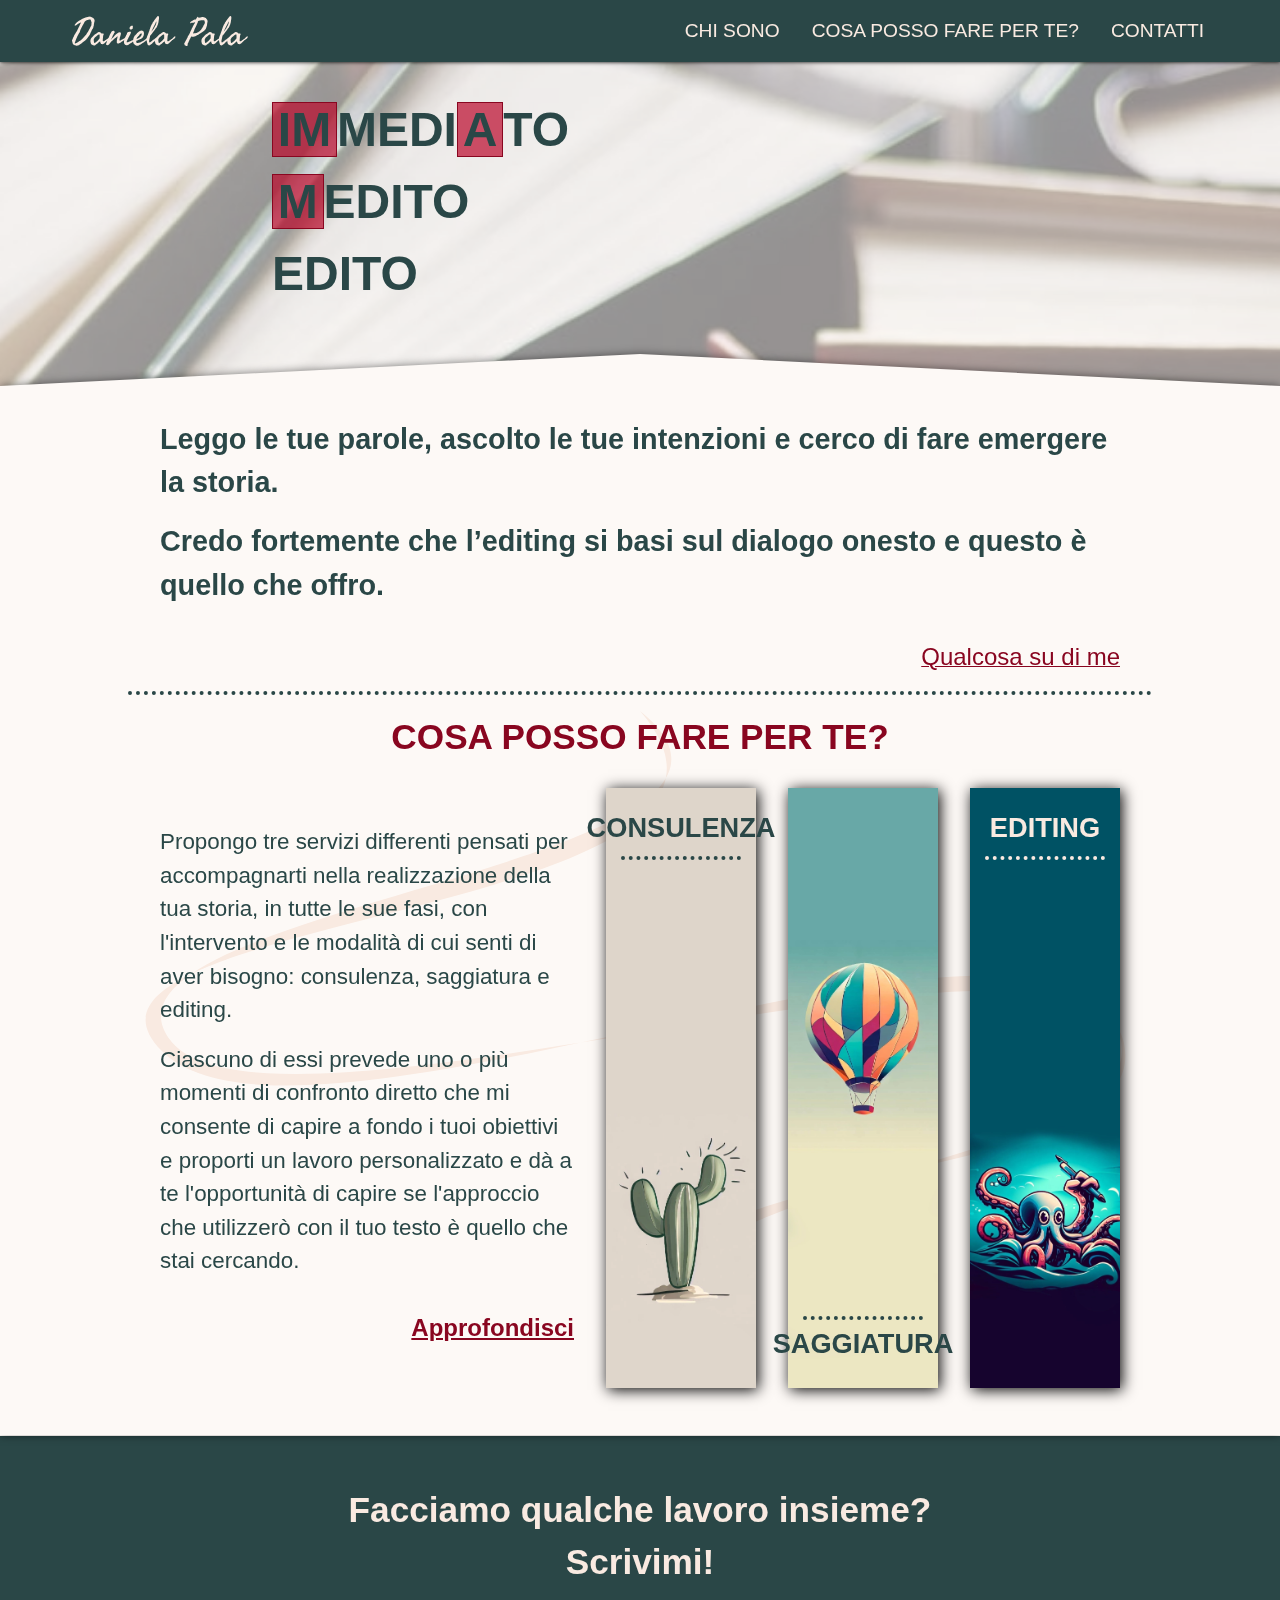
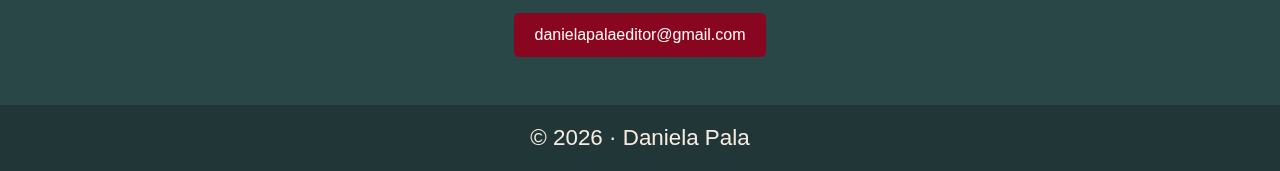
==== commit 683d370a: "deploy: DanielaPala/website@8b314ff47c7b3f8c182553eaeccdc352a03c8b56" ====
--- a/662fefa955a9852b1942867c8f9158fdf2f5292d/index.html
+++ b/662fefa955a9852b1942867c8f9158fdf2f5292d/index.html
@@ -1,2 +1,2 @@
 <!doctype html><html lang=en><head><link rel=preconnect href=https://db.onlinewebfonts.com><link rel=preconnect href=https://db.onlinewebfonts.com crossorigin><style>@font-face {font-family:DIN Neuzeit Grotesk LT W01 BdCn;src:url("https://db.onlinewebfonts.com/t/bb2e1211dfd31103079dbce7c49e1d4e.woff2")
-          format("woff2")}body{font-family:DIN Neuzeit Grotesk LT W01 BdCn,sans-serif}</style><title> Daniela Pala </title><meta charset=utf-8><meta name=viewport content="width=device-width, initial-scale=1"><meta name=author content="Daniela Pala"><meta name=description content="Sito di Daniela Pala"><meta property=og:title content="Daniela Pala"><meta property=og:description content="Sito di Daniela Pala"><meta property=og:image content=/some-image.png><meta property=og:url content=/this-page.html><link href=style.css rel=stylesheet><link rel=icon type=image/svg+xml href=./assets/favicon.svg><body class="column bg-secondary-light"><header class="header bg-primary row main-axis-center"><div class="header-container flex row main-axis-space-between cross-axis-center"><a href=./ class=logo aria-label=home> <svg width=175.72 height=30 viewbox="0 0 296.333 50.535"xmlns=http://www.w3.org/2000/svg><path d="M15.34 10.989q-1.702.567-3.215 1.23-1.513.661-2.9 1.543-.472.379-.756.725-.284.347-.756.725-1.261.945-2.648.945-.567-.315-.693-.63.504-1.26 1.229-2.112.725-.85 1.481-1.733 1.23-.788 2.396-1.828l1.134-1.009q.284-.252.568-.44.315-.22.63-.38.883-.44 1.67-.85.788-.41 1.545-.914 1.134-.883 2.553-1.576 1.418-.693 2.742-1.324.693-.315 1.355-.567.662-.252 1.355-.378.347-.094.694-.158.378-.094.756-.158.725-.126 1.45-.378.504-.064.977-.158.504-.126.945-.284.82-.315 1.986-.252.19 0 .378.064.064.032.158.064t.22.064q.82 0 1.166.126.347.126.662.252.504.19 1.134.536l1.072.599q.283.158.504.378.126.126.441.378.536.315.662.473l.347.347q.347.346.599.472.283.126.22.6l.251.693q.126.315.253.662.252.693.252 1.418 0 .315-.094.63t-.22.63q-.064.22-.094.442l-.064.378q-.064.378-.22.693l-.283 1.734q-.126.85-.283 1.796-.064.441-.064.694 0 .252-.064.693-.064.41-.19.82-.094.378-.252.724-.316.662-.316 1.419-.378 1.323-.82 2.111-.44.788-.945 1.608-.693 1.008-1.071 1.985-.41 1.072-.946 2.175-.093.126-.157.441-.064.316-.158.441-.599.725-.63.946-.033.22-.19.567-.19.442-.41.977-.22.536-.41 1.04-.158.22-.378.694-.19.378-.473.756-.126.19-.283.41-.158.19-.316.41-2.017 3.152-4.412 5.673-1.639 1.639-3.31 2.9-1.764 1.355-3.435 2.773l-1.26 1.04q-.536.473-1.387 1.04-.158.126-.347.252-.158.094-.315.19-.378.22-.662.504-.945.914-2.521 1.64-.757.19-.946.283-.19.094-.315.094-.347.126-.756.126-.252 0-.757.064-.125 0-.378.064-.252.064-.441.064-.473-.032-1.04-.252-.252-.094-.536-.19l-.504-.126-.252-.064-.19-.064q-.094-.032-.22-.064-.093-.032-.22-.064l-.819-.441q-.19-.094-.378-.22-.19-.094-.378-.22-.914-.219-1.135-.693-.22-.504-.504-.82-.19-.598-.347-1.134-.126-.536-.252-1.008-.126-.473-.252-1.01-.126-.535-.283-1.134-.126-.44-.22-.788-.094-.346-.032-.788.032-.252.252-.693l.378-.756q.473-.851.788-1.797.315-.945.788-1.796.126-.126.22-.316.093-.19.22-.315.19-.378.346-.756.158-.378.283-.694.505-1.071 1.04-2.111.537-1.04 1.167-2.049.693-1.198 1.166-1.985.473-.788 1.166-1.482.378-1.04.946-1.922.567-.883.945-1.923.41-.567.662-1.198.315-.82.599-1.323.567-1.356 1.008-2.144l.253-.378q.125-.19.19-.441.378-1.103.945-2.206.567-1.166.977-1.923zM29.207 5.82q-.882.064-1.67.347-.788.284-1.608.599-.567.19-1.071.44l-1.009.505q-.567.315-1.04.63-.473.316-.977.694-.032.19-.158.347-.126.157-.158.346-.725.725-1.04 1.544-.158.41-.378.82-.19.41-.41.788-.252.41-.472.82-.22.378-.441.787l-.852 1.608q-.315.693-.661 1.229-.379.598-.6 1.166-.882 1.418-1.07 2.08-.19.41-.473.851-.284.41-.41.914l-.19.441q-.094.19-.22.41-.125.22-.219.44-.064.19-.126.41-.094.22-.158.694-.064.473-.157.693l-.19.568q-.094.283-.22.567-.19.505-.41 1.26-.283.474-.661.883-.379.442-.599.82-.22.693-.473.977-.19.22-.347.599-.346.536-.567 1.071-.22.568-.567 1.135l-.284.378q-.094.126-.283.441-.158.315-.316.788l-.315.914q-.093.22-.19.441-.093.19-.219.379-.126.19-.22.378-.064.19-.125.378-.473.851-.757 1.702l-.19.441q-.064.22-.125.441-.064.22-.158.442-.064.219-.158.44-.347.694-.504 1.167-.064.22-.126.41l-.126.378-.284.788q-.157.472-.157.788-.505.41-.316 1.008.19.568-.252 1.009 1.04-.158 1.608-.504.598-.379 1.481-.505.694-.378 1.103-.788.504-.504 1.355-.536.505-.315.946-.661.441-.347.851-.694.851-.756 1.986-1.166.472-.41.945-.788.504-.41 1.009-.756 1.008-.725 1.765-1.797.283-.126.882-.567.379-.441.725-.883.347-.44.662-.945.693-.599 1.072-1.135.472-.662 1.134-1.071.22-.568.694-1.04.22-.22.41-.441.219-.22.409-.473.252-.315.473-.63l.44-.694q.474-.756.915-1.26.441-.82.882-1.608.473-.788.977-1.544.946-1.418 1.67-3.341.631-.82 1.104-1.733.473-.914.788-1.797.472-.473.598-1.166.126-.694.788-.851.473-.694.536-1.765.032-.504.064-.977.032-.504.094-.977.064-.347 0-.568-.064-.315-.064-.504l.064-.504q.064-.284.094-.536.094-.567-.032-.914-.252-.41-.347-.662l-.094-.283q-.125-.347-.125-.694-.065-.252-.094-.41-.032-.19-.064-.315-.032-.22-.22-.536-.315-.41-.473-.82-.125-.346-.472-.693-.252-.032-.473-.032-.22-.032-.441-.032zm24.269 24.458-.065.504q.065.22-.125.756-.316.379-.379.82l-.22.44q-.093.19-.157.505-.126.378-.094.882.032.253 0 .505 0 .22-.032.44-.126.694-.19 1.356-.064.662-.125 1.356 0 .693-.126 1.575-.126.883-.252 1.576.283.505.315.946.032.472.441.82 1.26-.19 2.017-.6.756-.41 1.45-1.166.504-.22.788-.441.252-.22.725-.504l.504-.505q.756-.41.85-.504.065-.064.159-.126.126-.064.252-.125 1.071-.694 1.639-1.45.472-.379.788-.788.252-.347.977-.662.41-.504.914-.851t.914-.851q.346 0 .504.126.094.064.19.126.125.064.252.125.19.505.064 1.04-.126.536-.441.978-.316.41-.316.504 0 .064-.064.126-.19.22-.472.472-.284.22-.473.473-.315.568-.504.568-.19 0-.316.125-.567.347-.787.505-.253.22-.725.504-.662.347-.82.504-.158.158-.252.19-.756.851-1.481 1.418-.662.505-1.419 1.419l-.504.378q-.252.19-.441.504-.567.378-.914.756-.347.379-.788.883-.378.19-.82.536-.535.41-.945.598-.158.094-.536.284-.315.158-.598.158-.725.126-1.387-.126-.599-.22-1.198-.378-.252-.378-.63-.63-.567-.694-.82-1.64-.252-.945-.504-2.017-.567.379-.945.82-.378.472-1.135.82-.63.598-1.292 1.197-.662.567-1.387 1.103-.693.536-1.418 1.135-.725.567-1.45 1.166-.504.504-.693.378-.568.694-2.017.441-.504-.252-1.135-.44-.441-.127-1.008-.38-1.072-.189-1.797-.945-.725-.756-1.23-1.765-.189-.535-.283-.945-.032-.22-.093-.473-.064-.252-.126-.536-.032-.535-.19-.85-.126-.347 0-.663-.126-.157-.064-.41.064-.314.064-.472-.064-.882.158-1.89.22-1.01.599-1.829.19-.315.504-.63.158-.19.19-.379.032-.157.19-.315.157-.19.378-.378.315-.252.44-.378.159-.22.316-.41.19-.22.41-.378.22-.158.41-.347l.378-.378q.22-.22.346-.441.158-.253.473-.379.252-.44.567-.724.315-.284.694-.6 1.071-1.291 2.647-2.205 1.608-.914 2.837-2.018.44-.19.756-.44l.63-.505q.788-.693 1.702-.441l1.64.441q.63.567 1.228 1.135.599.567 1.04 1.26.22-.032.473-.032.252-.032.536 0 .567.064 1.197-.094.19 0 .379-.093.19-.094.315-.094.945.315.945.945zm-8.321.945q-1.702.82-3.089 1.923-1.386 1.103-2.647 2.363-.158.158-.347.316-.158.125-.315.283-.158.126-.315.284-.158.158-.284.315-.252.315-.473.756-.219.441-.41.82l-.125.252q-.064.094-.126.158-.064.064-.126.158-.064.094-.125.19-.126.315-.094.63.032.22.032.693v.63q0 .19.064.631.19.693.19 1.387 0 .504.094 1.229.093.725.472.977.41.252.788.126.441-.158.725-.19 2.206-1.702 4.16-3.562 1.954-1.86 3.467-4.191-.126-1.545-.032-3.184.094-1.544-.283-2.868-.253-.158-.6-.094-.251.032-.598-.032zm20.234 8.825q.504-.315.82-.82.157-.252.346-.504.19-.252.41-.504.82-.946 1.765-1.576.441-.662 1.103-.977.662-.347 1.04-1.04.094-.126.22-.378.125-.253.22-.379 1.197-1.67 2.584-2.773l.378-.315q.19-.158.346-.316.253-.252.851-.63.284-.158.568-.347.283-.22.536-.472.504-.505 1.166-.757.41-.19.82-.283.189-.064.377-.094.22-.064.442-.126.44-.126.788-.22.346-.093.787.032 1.009.41 1.513 1.702.19.473-.22 1.986-.377 1.513-.913 3.152-.536 1.607-.756 2.49-.126.472-.064.535.064.064.064.158-.126.315-.19.568-.064.252-.126.567-.126.504-.19 1.355t.064 1.356q.63-.032.725-.126.064-.064.158-.064.252-.064.41-.032.157.032.409-.032 1.292-.347 2.332-1.387.568-.252 1.072-.504.536-.252 1.008-.504.883-.63 1.419-.914.535-.284 1.607-.788.41-.473 1.103-.788.63-.284 1.229-.788.19-.19.315-.347.19-.252.379-.094.315.315.41.662.093.347.031.473-.472.473-.536.756-.064.284-.157.379-.315.315-.946.567-.536.22-.662.41-.126.19-.22.283-.19.19-.346.284-.158.094-.347.283-.126.19-.346.22l-.41.094q-.378.315-.63.567l-.568.567q-.472.473-.63.725-.126.22-.693.599l-1.26.756q-.883.441-1.766 1.072l-1.765 1.26q-.567.347-1.292.662-.662.284-1.23.662-.283 0-.346-.032-.094-.064-.347.094-.315-.158-.63-.032-.347.158-.63.032-.315-.252-.536-.41-.19-.158-.315-.22-.19-.125-.347-.315-.126-.315-.094-.693.032-.378-.158-.63 0-1.387.094-2.648.094-1.26.41-2.647.064-.441.315-1.513.252-1.103.41-2.112.157-1.008-.094-1.166-.694.378-1.418 1.135-.347.378-.694.693-.347.315-.662.567l-.977.694q-.22.158-.473.346-.252.158-.504.347-.441.315-.756.63-.315.316-.694.757l-.44.441q-.19.19-.38.41-.377.41-.882.788-.315.315-.472.41-.158.093-.41.346l-.599.599q-.283.283-.725.472-1.008 1.356-2.269 2.616-1.23 1.261-1.954 2.553-.756.63-1.608 1.103-.85.473-2.048.094-.63-.378-.82-.63-.19-.22-.44-.378.063-.694.125-1.324.064-.63.378-1.324l.379-.63q.315-.536.41-1.26.093-.757.409-1.325.378-.63.473-1.04.093-.378.283-.725.158-.378.347-.598.19-.22.347-.6.158-.346.44-.724.284-.378.442-.725.378-1.355 1.009-2.773.125-.441.252-.851.126-.41.315-.788l.315-.694q.158-.346.315-.662.158-.346.315-.661l.316-.694q.19-.378.346-.662.158-.283.41-.599l.19-.315q.094-.158.158-.315.064-.158.157-.315.094-.158.19-.315.094-.158.19-.315.094-.19.158-.41.126-.41.473-.788.22-.252.378-.473.19-.252.315-.472.22-.41.82-.568.535.252 1.103-.19.598-.472.977.065.882.567 1.197.882.379.347.505.694.315.567.064 1.166-.252.599-.883 1.04-.22.977-.882 2.017-.316.473-.6.945-.283.442-.535.883l-.504 1.26q-.379.883-.788 1.765-.41.883-.914 1.702-.41.851-.63 1.103-.19.252-.347.505-.126.22-.473 1.103zm36.434-23.827.63.19q.126.158.126.378 0 .158.19.315-.126.568-.22 1.166-.094.6-.094 1.167 0 .22.158.44t.158.379q-.315.725-.473.882-.157.158-.157.315-.316.126-.473.379-.158.252-.536.252-.126.19-.284.284-.19.126-.22.346-1.04.442-2.268-.064-.347-.598-.883-.819-.82-1.198-.064-2.837.126-.315.284-.661.158-.347.283-.473.662-.473 1.009-.63l.252-.126q.158-.094.284-.19.22-.158.662-.315.19-.064.346-.064.252 0 .473-.126.126-.032.22-.064.125-.032.22-.064.251-.064.377-.064zm-9.455 27.924.315.126q.567-.252 1.387-.19.85.064 1.323-.252.315-.252.441-.378.19-.19.442-.126 1.008-.378 1.701-.756.725-.379 1.513-.568.505-.19.883-.567 1.292-.41 2.175-1.167.913-.756 1.985-1.607.883-.504 1.482-.882.598-.379 1.292-.946.158-.346.346-.472.158-.094.347-.41 1.135 0 1.26.882-.314.694-.85 1.135-.568.472-.977 1.008-.505.316-.82.568-.315.252-.63.756-.032 0-.378.284-.315.283-.379.283-.504.599-.756.725t-.882.662q-.41.694-1.135 1.135-1.355 1.292-2.868 2.174-.788.442-1.481.914-.694.441-1.324.883-.315.19-.441.347-.126.157-.441.41-.316.252-.977.503-.662.253-1.167.442-.41.252-.693.378-1.418.064-2.143-.441-.82-.441-1.261-.694-.441-.252-.756-.82-.725-.346-.851-1.165-.064-.441-.158-.851l-.19-.82q-.064-.315-.126-.725-.064-.41 0-.85.158-.725.19-1.482.032-.693.315-1.355.284-.63.347-1.387.064-.756.347-1.387.41-.63.346-.693-.032-.032.032-.19l.284-.378q.094-.126.284-.441l.378-.946q.284-.536.567-.882.284-.379.505-1.072.157-.441.346-.693.126-.158.22-.316l.252-.378q.158-.315.315-.788.064-.22.126-.41l.19-.44q.19-.505.473-1.01.283-.503.598-1.008.253-.504.442-.756.19-.252.756-.315.284-.064.567.032.347.094.63-.032.82-.379 1.135-.379.315 0 .441-.19.662.033 1.009.442.347.378.756.756-.378 1.828-.85 2.805-.474.977-1.041 2.049-.315.504-.63 1.134l-.568 1.135q-.315.693-.661 1.229-.41.63-.6 1.23l-.283.598q-.19.378-.283.599-.064.22-.158.44-.064.19-.19.347-.126.158-.22.347-.093.158-.19.315l-.378.757q-.19.378-.315.82-.315.693-.378.913-.032.064-.064.158l-.064.126q-.126.693-.379 1.134-.252.441.19.63zm12.859-10.275q.41-.22 1.008-.945.6-.756 1.167-1.45.567-.725.85-.82.19-.314.347-.535.158-.22.473-.41.504-.914 1.324-1.544.85-.662 1.576-1.418.598-.252 1.197-.568.63-.315 1.23-.724 1.229-.82 2.741-.851.694.315 1.356.19.63-.126 1.229.315.347.598.567.724.22.126.378.347.252.788.379 1.04.157.252.19.536.031.473.063.82.032.315.064.535.032.41 0 .788-.19 1.608-.63 3.215l-.126.378q-.064.19-.125.41-.126.41-.316.725-.472.598-.662.977-.283.504-.41.662-.377.378-.724.693-.315.315-.599.567-.283.158-.567.347-.284.158-.567.347-.536.346-1.26.504l-.568.347q-.284.19-.63.22-.568.409-1.261.661-.315.126-.662.252-.315.126-.662.284-.473.19-.82.44-.346.253-.882.505-.284.094-.914.22-.599.094-.85.22.314.63.251 1.575-.032.883.316 1.576.82.19 1.796.284.977.093 1.86-.032.158-.032.315-.094l.378-.126.379-.126q.19-.064.378-.094.693-.126 1.355-.315.662-.19 1.166-.504 1.828-.63 3.53-1.702 1.702-1.072 2.963-2.332.756-.505 1.67-1.387.914-.882 1.419-1.639.945-1.009 1.67-1.576.725-.567 1.355-.504.505 0 .977.599.473.598-.093 1.292-.6.378-1.324 1.135-.694.756-1.45 1.071-.536.347-1.418 1.387-.851.977-1.418 1.513l-.284.283q-.158.158-.378.315-.41.316-.662.662-.977.82-1.891 1.387-.347-.126-.567.126-.284.347-.505.504-.094.064-.19.126-.093.064-.22.126-.125.064-.219.126-.093.064-.19.125-.504.442-1.103.883-.598.441-1.229.756-.63.379-1.26.694-.63.346-1.26.599-.631.252-1.262.598-.598.347-1.197.757l-.694.093q-.158.032-.315.032l-.315.064q-.347.126-.662.126-.315 0-.788-.126-2.08-.567-3.404-2.017-.19-.19-.41-.346-.19-.19-.41-.347-.503-.378-.693-.693-.283-.473-.567-1.482-.315-1.008-.536-2.048-.22-1.072-.22-1.64.19-.378.41-1.292.22-.945.379-1.86.158-.945.158-1.323.125-.126.504-.82.347-.724.662-1.45.346-.756.346-.945zm10.148-4.034q-.44.568-.882 1.072-.441.504-1.009.945-.378.694-.882 1.26-.505.568-1.01 1.072-.251.505-.566.788-.315.284-.694.6-.41.693-1.008 1.323-.6.63-.252 1.45.693.125 1.386-.19.694-.315 1.198-.568.252-.157.504-.283.284-.126.536-.252l.504-.252q.253-.126.473-.284l1.64-1.639q.377-.347.755-.82l.316-.44.378-.505q.158-.693.504-1.292.379-.63.315-1.292-.032-.284-.22-.662-.189-.378-.219-.599-.662 0-.977.22-.158.126-.378.22-.19.063-.41.125zm30.509 3.089q.63.158.914.441.22.22.22.504-.505.694-.6.914-.093.22-.409.347-.41.63-.882 1.198-.441.536-.977 1.04-.977.945-1.923 2.175-.41.41-.567.63-.158.22-.568.63-.756.536-1.26 1.103-.284.315-.6.599-.283.252-.598.504l-.315.252q-.126.094-.284.22-.125.126-.283.252-.158.126-.315.284-.253.252-.568.504-.125.094-.283.22-.126.093-.284.219l-.756.882q-.378.441-.757.946-.661.315-1.26.756-.568.41-1.324.756-.315.19-.599.6-.252.377-.725.535-.504.19-1.071.094-.567-.094-.946-.284-.41-.283-.504-.315-.252-.064-.315-.064-.599-.85-.82-1.796-.125-.505-.283-1.009-.126-.504-.284-1.04-.125-.315-.19-.662-.063-.347-.125-.788l-.094-.504-.064-.252q-.032-.158-.094-.315-.126-.316-.252-.662-.126-.347-.19-.725-.126-.757-.094-1.482.032-.724.158-1.418.379-2.08 1.103-3.97.725-1.892 1.482-3.594.158-.788.346-1.198.19-.41.41-1.134.284-.347.441-1.009.064-.283.126-.567l.19-.568q.094-.252.22-.504.125-.284.251-.599.252-.567.41-1.166.22-.725.347-1.26.064-.316.157-.6.126-.283.252-.535.253-.662.473-1.292.252-.63.473-1.23l.441-1.197.504-1.198.126-.378.126-.379q.126-.346.378-.693.158-.441.315-.662.252-.378.379-.599 0-.346.22-.472.157-.094.346-.41.347-.536.473-1.009.126-.472.472-1.008l.757-.946.126-.252q.064-.126.125-.252.158-.252.379-.441.724-1.135 1.513-2.27l1.701-2.395q.568-.882 1.261-1.67.694-.788 1.45-1.544.252-.316.599-.694.346-.378.724-.441.6-.064 1.261.126.19.315.347.662.158.346.283.788.126 1.954-.125 3.782-.252 1.828-.568 3.593-.064.41-.032.598.032.19-.032.6-.126.377-.315.976-.19.599-.315 1.103 0 .851-.378 1.576-.379.694-.505 1.387-.19.126-.22.41-.031.283-.219.41-.158.724-.41 1.26-.283.567-.472 1.134-.473.662-.946 1.293-.472.63-.977 1.26-.504.6-.977 1.261-.44.63-.882 1.292-1.103 1.67-2.3 3.152-1.198 1.481-2.301 3.152-.883.788-1.387 1.575-.536.851-1.45 1.576-.158.63-.315 1.324-.126.694-.284 1.418-.126.725-.283 1.482l-.316 1.513q-.032.41-.19.85l-.125.442q-.064.19-.126.41-.126.44-.064 1.07.032.568-.19 1.072.094.252.158.725.032.41.22.725.346.567.756.567.473-.252.504-.22.032.033.19-.031.315-.19.63-.504l.568-.568q.346-.158.472-.284.094-.093.347-.283.19-.126.347-.19.158-.064.284-.19.913-.945 1.702-1.418.82-.473 1.323-1.166l1.135-.694q.347-.19.662-.535.283-.347.725-.536.19-.252.252-.316.064-.064.252-.315l.756-.504q.379-.252.725-.504.347-.252.725-.505l.82-.504q.125-.315.41-.504.283-.19.472-.379.19-.19.315-.41.158-.251.441-.283.032-.283.284-.44.252-.159.41-.442zM142.48 9.413h-.064q-.567.126-.788.568-.22.44-.41 1.008-.125.252-.252.441l-.158.316q-.125.22-.093.756-.977 1.607-1.86 3.31-.882 1.67-1.702 3.435-.788 1.765-1.607 3.561-.82 1.765-1.64 3.561 1.293-1.292 2.365-3.025.536-.883 1.103-1.64.599-.755 1.198-1.386.44-1.071.913-2.08.505-1.009 1.04-1.922 1.04-1.765 1.64-4.192-.253-.788.064-1.356.315-.567.252-1.355zm19.856 20.865-.064.504q.064.22-.126.756-.315.379-.378.82l-.22.44q-.093.19-.157.505-.126.378-.094.882.032.253 0 .505 0 .22-.032.44-.126.694-.19 1.356-.064.662-.126 1.356 0 .693-.126 1.575-.126.883-.252 1.576.284.505.315.946.032.472.441.82 1.261-.19 2.017-.6.757-.41 1.45-1.166.504-.22.788-.441.252-.22.725-.504l.504-.505q.756-.41.851-.504.064-.064.158-.126.126-.064.252-.125 1.072-.694 1.639-1.45.473-.379.788-.788.252-.347.977-.662.41-.504.914-.851t.914-.851q.346 0 .504.126.094.064.19.126.126.064.252.125.19.505.064 1.04-.126.536-.441.978-.315.41-.315.504 0 .064-.064.126-.19.22-.473.472-.283.22-.473.473-.315.568-.504.568-.19 0-.315.125-.567.347-.788.505-.252.22-.725.504-.662.347-.82.504-.157.158-.251.19-.757.851-1.482 1.418-.662.505-1.418 1.419l-.504.378q-.252.19-.441.504-.568.378-.914.756-.347.379-.788.883-.378.19-.82.536-.535.41-.945.598-.158.094-.536.284-.315.158-.599.158-.724.126-1.386-.126-.6-.22-1.198-.378-.252-.378-.63-.63-.568-.694-.82-1.64-.252-.945-.504-2.017-.568.379-.946.82-.378.472-1.134.82-.63.598-1.293 1.197-.661.567-1.386 1.103-.694.536-1.418 1.135-.725.567-1.45 1.166-.505.504-.694.378-.567.694-2.017.441-.504-.252-1.134-.44-.441-.127-1.009-.38-1.071-.189-1.796-.945-.725-.756-1.23-1.765-.19-.535-.283-.945-.032-.22-.094-.473-.064-.252-.126-.536-.032-.535-.19-.85-.125-.347 0-.663-.125-.157-.064-.41.064-.314.064-.472-.064-.882.158-1.89.22-1.01.599-1.829.19-.315.504-.63.158-.19.19-.379.032-.157.19-.315.158-.19.378-.378.315-.252.441-.378.158-.22.316-.41.19-.22.41-.378.219-.158.409-.347l.378-.378q.22-.22.347-.441.158-.253.473-.379.252-.44.567-.724.315-.284.694-.6 1.071-1.291 2.647-2.205 1.607-.914 2.837-2.018.44-.19.756-.44l.63-.505q.788-.693 1.702-.441l1.64.441q.63.567 1.228 1.135.6.567 1.04 1.26.22-.032.473-.032.253-.032.536 0 .567.064 1.198-.094.19 0 .378-.093.19-.094.315-.094.946.315.946.945zm-8.32.945q-1.703.82-3.09 1.923-1.386 1.103-2.647 2.363-.158.158-.346.316-.158.125-.316.283-.157.126-.315.284-.158.158-.283.315-.252.315-.473.756l-.41.82-.126.252q-.064.094-.125.158-.064.064-.126.158-.064.094-.126.19-.126.315-.094.63.032.22.032.693v.63q0 .19.064.631.19.693.19 1.387 0 .504.094 1.229.094.725.473.977.41.252.788.126.44-.158.724-.19 2.206-1.702 4.16-3.562 1.955-1.86 3.467-4.191-.125-1.545-.032-3.184.094-1.544-.283-2.868-.252-.158-.599-.094-.252.032-.599-.032zm42.926 11.598q-.284.442-.441 1.135-.158.693-.441 1.135-.22.504-.568.945-.284.347-.441 1.072-.064.504.032 1.008.094.599-.032.946-.032.22-.252.472-.19.22 0 .536-1.135.505-2.017.379-.883-.126-1.513-.568-.315.064-.536-.064-.22-.126-.473-.315-.315-.126-.283-.441.064-.347-.094-.568-.347-1.04-.473-1.292-.158-.347-.094-.788.158-.85.599-1.355.378-.441.788-1.166.378-.946.725-1.64.346-.693.788-1.323.032-.19.22-.441l.283-.378q.19-.41.252-.536l.252-.473q.094-.158.19-.315.093-.19.157-.378.064-.19.158-.347.094-.19.19-.347.126-.315.315-.63l.379-.63.064-.19.064-.19q.032-.158.252-.315 0-.41.125-.536.126-.126.126-.599.347-.41.568-.788.22-.378.567-.788l1.071-1.733q.379-.599.694-1.292 0-.316.126-.536l.252-.473q.125-.19.19-.441.031-.22.251-.378.442-1.261.757-2.017.315-.757.63-1.45.19-.441.347-.599.19-.19.22-.284.19-.472.346-.82.158-.377.284-.598.252-.504.378-.977.347-.725.693-1.26.379-.568.568-1.45.252-.22.346-.473.094-.252.347-.473l.126-.378q.094-.19.19-.378l.378-.757q.315-.44.567-1.071.473-.914.946-1.545.441-.598.883-1.481.378-.914.535-1.198.19-.315.22-.567-.41.126-.851.284-.41.157-.851.315-.946.347-2.017.22-.694-.126-.914 0-.22.125-.473.125-.44.064-.536.064-.252 0-.472.126-.536.19-.914.347-.347.126-.568.22-.41.19-.85-.065l.063-.504.064-.567q.064-.568.379-.946 1.512-1.26 3.309-2.174 1.796-.914 3.75-1.797l1.261-.347q.567-.158 1.072-.41.504-1.071 1.071-2.016.567-.946 1.324-1.702.662-.41.567-.316-.064.064.252.064.347.158.568.757.158.19.283.504.094.284.41.315.19.064.41-.032.315-.126.472-.158.662-.064.977-.19.284-.125.662-.063.252-.094.725-.158t.725-.158q.473-.064.788-.19.347-.158.85-.19 1.545-.125 3.468.315.158.094.536.284l.598.284q.6.283.914.378.441.126.725.441.599.599 1.009 1.26.252.033.44.253.127.126.38.315.189.347.377.662l.379.63q.346.568.504 1.418.158 1.072-.094 2.175-.126.536-.22 1.103-.093.536-.19 1.072-.063.315-.125.598-.064.284-.126.536-.064.253-.032.41.032.158.032.473-.032.725-.283 1.45-.19.598-.41 1.386-.505 1.828-1.04 3.467-.536 1.64-1.86 2.648-.315.504-.693.882l-.82.82q-.82 1.008-2.143 1.575-1.828 1.324-3.845 2.459l-1.513 1.008q-.725.505-1.639.883-.378.347-.977.662-.252.126-.536.284l-.567.315-2.679 1.323q-.599.316-1.292.6-.662.251-1.387.472-1.135.252-2.143.347-1.009.093-1.891-.158-.094-.032-.252-.094-.126-.064-.284-.126-.378-.158-.472-.158-.316.126-.505.788-.22.725-.315.977-.378.946-.883 1.734-.567.914-.945 1.733l-.756 1.576-.379.82-.378.756zm8.699-13.552q.504-.378 1.26-.315.851.064 1.324-.064.567-.158.662-.094.064.032.22.032.19 0 .504-.064.315-.064.44-.126.38-.126.726-.284.378-.19.724-.41.347-.219.694-.378.347-.19.693-.315.284-.283.694-.536l.378-.252q.22-.126.441-.283l.63-.63q.284-.284.757-.442.283-.441.378-.536.064-.064.064-.094.63-.44 1.04-1.04.41-.598.851-1.292.441-.567.883-1.166.44-.599.756-1.292l.694-.914q.283-.347.63-.914.126-.126.126-.315 0-.22.125-.379.379-.82.505-1.008.19-.63.44-.883.065-.125.127-.22.064-.125.126-.219.064-.094.125-.19.064-.125.126-.252.094-.22.284-.536l.283-.472q.094-.094.158-.316.064-.252.158-.378.032-.19.158-.347.126-.19.158-.283.19-.536.064-1.072-.126-.504-.126-.945-.126-.473-.22-.851-.064-.378-.093-.662-.032-.536-.379-.883-.094-.094-.315-.157-.22-.064-.315-.158-.662-.252-.851-.22-.22.032-.536-.094-.41.19-1.04.094-.536-.094-1.292-.032-.347 0-.757.158-.41.158-.693.032-.567.252-.883.252-.441.064-.567.064-.19 0-.504.064-.41.064-.82.19-.378.094-.725.252-.661.315-1.544.567 0 .536-.126.883-.125.346-.125.82-.41 1.165-.883 2.08-.252.504-.472 1.04-.19.504-.347 1.04-.694 1.26-1.26 2.615-.6 1.419-1.262 2.68-.19.409-.41.819-.219.41-.472.82-.473.756-.63 1.89-.315.694-.473 1.324-.064.315-.19.63-.094.284-.22.568l-.125.315-.126.252q-.064.126-.126.284-.064.126-.126.283-.157.19-.19.41-.031.19-.19.536-.314.504-.409.946-.032.19-.094.378-.064.19-.125.378.22-.032.724-.252.379-.19.914-.126zm35.047 1.009-.064.504q.064.22-.126.756-.315.379-.378.82l-.22.44q-.094.19-.158.505-.126.378-.094.882.032.253 0 .505 0 .22-.032.44-.125.694-.19 1.356-.064.662-.125 1.356 0 .693-.126 1.575-.126.883-.252 1.576.283.505.315.946.032.472.441.82 1.26-.19 2.017-.6.756-.41 1.45-1.166.504-.22.788-.44.252-.22.725-.505l.504-.504q.756-.41.851-.505.064-.064.158-.126.126-.064.252-.125 1.071-.694 1.639-1.45.473-.378.788-.788.252-.347.977-.662.41-.504.914-.851t.914-.851q.346 0 .504.126.094.064.19.126.126.064.252.125.19.505.064 1.04-.126.536-.441.978-.316.41-.316.504 0 .064-.064.126-.19.22-.472.472-.284.22-.473.473-.315.568-.504.568-.19 0-.315.125-.568.347-.788.505-.252.22-.725.504-.662.347-.82.504-.157.158-.252.19-.756.851-1.481 1.418-.662.505-1.418 1.419-.252.19-.505.378-.252.19-.44.504-.568.378-.915.757-.346.378-.788.882-.378.19-.82.536-.535.41-.945.598-.157.094-.535.284-.316.158-.6.158-.724.126-1.386-.126-.599-.22-1.198-.378-.252-.378-.63-.63-.567-.694-.82-1.64-.251-.945-.504-2.017-.567.379-.945.82-.378.473-1.135.82-.63.598-1.292 1.197-.662.567-1.387 1.103-.693.536-1.418 1.135-.725.567-1.45 1.166-.504.504-.693.378-.568.694-2.017.441-.504-.252-1.135-.44-.44-.127-1.008-.379-1.072-.19-1.797-.946-.725-.756-1.229-1.764-.19-.536-.284-.946-.032-.22-.093-.473-.064-.252-.126-.536-.032-.535-.19-.85-.126-.347 0-.662-.126-.158-.064-.41.064-.315.064-.473-.064-.882.158-1.89.22-1.01.599-1.829.19-.315.504-.63.158-.19.19-.378.032-.158.19-.316.157-.19.378-.378.315-.252.44-.378.159-.22.316-.41.19-.22.41-.378.22-.158.41-.347l.378-.378q.22-.22.347-.441.157-.253.472-.379.252-.44.568-.724.315-.284.693-.6 1.072-1.291 2.648-2.205 1.607-.914 2.836-2.017.441-.19.756-.442l.63-.504q.789-.693 1.703-.441l1.639.441q.63.567 1.229 1.135.598.567 1.04 1.26.22-.032.472-.032.252-.032.536 0 .567.064 1.198-.094.19 0 .378-.093.19-.094.315-.094.946.315.946.945zm-8.32.945q-1.703.82-3.09 1.923-1.386 1.103-2.647 2.363-.158.158-.347.316-.158.125-.315.283-.158.126-.315.284-.158.158-.284.315-.252.315-.472.756l-.41.82-.126.252q-.064.094-.126.158-.064.064-.126.158-.064.094-.125.19-.126.315-.094.63.032.22.032.693v.63q0 .19.064.631.19.693.19 1.387 0 .504.093 1.229.094.725.473.977.41.252.788.126.441-.158.725-.19 2.206-1.702 4.16-3.562 1.954-1.86 3.467-4.191-.126-1.545-.032-3.184.094-1.544-.284-2.868-.252-.158-.598-.094-.252.032-.6-.032zm35.488 1.702q.63.158.913.441.22.22.22.504-.504.694-.599.914-.094.22-.41.347-.41.63-.882 1.198-.441.536-.977 1.04-.977.945-1.923 2.174-.41.41-.567.63-.158.22-.567.631-.756.536-1.26 1.103-.284.315-.6.599-.283.252-.598.504l-.316.252q-.125.094-.283.22-.126.126-.284.252-.158.126-.315.283-.252.253-.567.505-.126.094-.284.22-.126.093-.283.219l-.757.882q-.378.441-.756.946-.662.315-1.26.756-.568.41-1.325.756-.315.19-.598.6-.252.377-.725.535-.504.19-1.072.094-.567-.094-.945-.284-.41-.283-.504-.315-.253-.064-.316-.064-.598-.851-.82-1.797-.125-.504-.283-1.008-.125-.504-.283-1.04-.126-.316-.19-.662-.064-.347-.126-.788l-.094-.504-.064-.253q-.032-.157-.094-.315-.125-.315-.252-.662-.125-.346-.19-.724-.125-.757-.093-1.482t.158-1.418q.378-2.08 1.103-3.971.724-1.891 1.48-3.593.159-.788.348-1.198.19-.41.41-1.134.283-.347.44-1.01.065-.283.126-.567l.19-.567q.094-.252.22-.504.126-.284.252-.599.252-.567.41-1.166.22-.725.346-1.26.064-.316.158-.6.126-.283.252-.535.252-.662.473-1.293.252-.63.473-1.229l.44-1.197.505-1.198.126-.379.126-.378q.126-.347.378-.693.158-.441.315-.662.252-.379.378-.599 0-.347.22-.473.158-.094.347-.41.346-.535.472-1.008t.473-1.008l.756-.946.126-.252.126-.252q.158-.252.378-.441.725-1.135 1.513-2.27l1.702-2.395q.567-.882 1.26-1.67.694-.788 1.45-1.545.253-.315.6-.693.346-.378.724-.441.599-.064 1.26.126.19.315.347.662.158.346.284.787.126 1.955-.126 3.782-.252 1.829-.567 3.593-.064.41-.032.6t-.032.598q-.126.378-.315.977-.19.599-.316 1.103 0 .851-.378 1.576-.378.693-.504 1.387-.19.125-.22.41-.032.283-.22.409-.157.725-.409 1.26-.283.568-.473 1.135-.472.662-.945 1.292t-.977 1.261q-.504.599-.977 1.26-.441.631-.883 1.293-1.103 1.67-2.3 3.152-1.198 1.481-2.301 3.151-.883.788-1.387 1.576-.536.851-1.45 1.576-.158.63-.315 1.324-.126.693-.283 1.418-.126.725-.284 1.481l-.315 1.513q-.032.41-.19.851-.064.22-.126.442-.064.19-.126.41-.125.44-.064 1.07.032.568-.19 1.072.094.252.158.725.032.41.22.725.347.567.756.567.473-.252.504-.22.032.033.19-.031.316-.19.63-.505l.568-.567q.347-.158.473-.284.094-.094.346-.283.19-.126.347-.19.158-.064.284-.19.914-.946 1.702-1.418.82-.473 1.323-1.166l1.135-.694q.347-.19.662-.536.283-.347.725-.536.19-.252.252-.315.064-.064.252-.315l.756-.504q.379-.252.725-.505.347-.252.725-.504l.82-.504q.125-.315.41-.504.283-.19.472-.379.19-.19.315-.41.158-.251.441-.283.032-.284.284-.441.252-.158.41-.441zm-3.404-23.512h-.064q-.568.126-.788.568-.22.44-.41 1.008-.126.252-.252.441l-.158.316q-.126.22-.094.756-.977 1.607-1.86 3.31-.882 1.67-1.701 3.435-.788 1.765-1.607 3.561-.82 1.765-1.64 3.561 1.293-1.292 2.365-3.025.535-.883 1.103-1.64.598-.755 1.197-1.386.441-1.071.914-2.08.505-1.009 1.04-1.922 1.04-1.765 1.64-4.192-.253-.788.063-1.356.316-.567.253-1.355zm19.856 20.865-.064.504q.064.22-.126.756-.316.379-.379.82l-.22.44q-.093.19-.157.505-.126.378-.094.882.032.253 0 .505 0 .22-.032.44-.126.694-.19 1.356-.064.662-.125 1.356 0 .693-.126 1.575-.126.883-.252 1.576.283.505.315.946.032.472.441.82 1.26-.19 2.017-.6.756-.41 1.45-1.166.504-.22.788-.441.252-.22.725-.504l.504-.505q.756-.41.85-.504.065-.064.159-.126.125-.064.252-.125 1.071-.694 1.639-1.45.472-.379.788-.788.252-.347.977-.662.41-.504.914-.851t.913-.851q.347 0 .505.126.094.064.19.126.125.064.252.125.19.505.064 1.04-.126.536-.441.978-.316.41-.316.504 0 .064-.064.126-.19.22-.472.472-.284.22-.473.473-.315.568-.504.568-.19 0-.316.125-.567.347-.788.505-.252.22-.724.504-.662.347-.82.504-.158.158-.252.19-.756.851-1.481 1.418-.662.505-1.418 1.419-.252.19-.505.378-.252.19-.44.504-.568.378-.915.756-.346.379-.788.883-.378.19-.82.536-.535.41-.945.598-.157.094-.535.284-.316.158-.6.158-.724.126-1.386-.126-.599-.22-1.198-.378-.252-.378-.63-.63-.567-.694-.82-1.64-.252-.945-.504-2.017-.567.379-.945.82-.378.472-1.135.82-.63.598-1.292 1.197-.662.567-1.387 1.103-.693.536-1.418 1.135-.725.567-1.45 1.166-.504.504-.693.378-.567.694-2.017.441-.504-.252-1.135-.44-.441-.127-1.008-.38-1.072-.189-1.797-.945-.725-.756-1.23-1.765-.189-.535-.283-.945-.032-.22-.093-.473-.064-.252-.126-.536-.032-.535-.19-.85-.126-.347 0-.663-.126-.157-.064-.41.064-.314.064-.472-.064-.882.158-1.89.22-1.01.599-1.829.19-.315.504-.63.158-.19.19-.379.032-.157.19-.315.157-.19.378-.378.315-.252.44-.378.159-.22.316-.41.19-.22.41-.378.22-.158.41-.347l.378-.378q.22-.22.346-.441.158-.253.473-.379.252-.44.567-.724.316-.284.694-.6 1.071-1.291 2.647-2.205 1.608-.914 2.837-2.018.441-.19.756-.44l.63-.505q.788-.693 1.703-.441l1.638.441q.63.567 1.23 1.135.598.567 1.04 1.26.22-.032.472-.032.253-.032.536 0 .568.064 1.198-.094.19 0 .378-.093.19-.094.316-.094.945.315.945.945zm-8.321.945q-1.702.82-3.089 1.923-1.386 1.103-2.647 2.363-.158.158-.347.316-.158.125-.315.283-.158.126-.315.284-.158.158-.284.315-.252.315-.473.756l-.41.82-.125.252q-.064.094-.126.158-.064.064-.126.158-.064.094-.125.19-.126.315-.094.63.032.22.032.693v.63q0 .19.064.631.19.693.19 1.387 0 .504.093 1.229.094.725.473.977.41.252.788.126.441-.158.725-.19 2.206-1.702 4.16-3.562 1.954-1.86 3.467-4.191-.126-1.545-.032-3.184.094-1.544-.284-2.868-.252-.158-.598-.094-.253.032-.6-.032z"/></svg> </a><nav role=navigation><div class="menu-toggle column"><input type=checkbox aria-label="toggle menu"><svg class=toggle-menu-icon width=50 height=50 viewbox="0 0 50 50"><path class="line line1"d="M 10,14.500023 H 40.0001155 C 40.0001155,14.500023 47.2494195,14.408676 47.2664935,33.3556655 47.271571,38.9903365 45.4830405,40.835123 42.6295865,40.8344985 39.7761305,40.8338755 37.5001055,37.499971 37.5001055,37.499971 L 12.5000105,12.500029"/><path class="line line2"d="M 10,25 H 40"shape-rendering=crispEdges /><path class="line line3"d="M 10,35.499977 H 40.0001155 C 40.0001155,35.499977 47.2494195,35.591324 47.2664935,16.6443345 47.271571,11.0096635 45.4830405,9.164877 42.6295865,9.1655015 39.7761305,9.1661245 37.5001055,12.500029 37.5001055,12.500029 L 12.5000105,37.499971"/></svg><div class=dimmer></div><ul class="header-menu column md-row"><li><a href=chi-sono.html>Chi sono</a><li><a href=servizi.html>Cosa posso fare per te?</a><li><a href=#contatti>Contatti</a></ul></div></nav></div></header><main class=flex><section class="books fg-primary column"><div class="max-width-wrapper w-full pv-m column flex main-axis-space-between"><h1 class="flex align-self-start"><span class=del>IM</span>MEDI<span class=del>A</span>TO<br> <span class=del>M</span>EDITO<br> EDITO</h1></div></section><div class=top-arrow-border-wrapper><section class="top-arrow-border bg-secondary-light fg-primary pt-xl pb-l column gap-s cross-axis-center"><div class="max-width-wrapper-l w-full column gap-m"><div><p class=large>Leggo le tue parole, ascolto le tue intenzioni e cerco di fare emergere la storia.<p class=large>Credo fortemente che l’editing si basi sul dialogo onesto e questo è quello che offro.</div><div class=main-axis-end><a class=fg-accent href=./chi-sono.html> <span class=text-large>Qualcosa su di me</span> </a></div></div><div class=dotted-divider></div><div class="max-width-wrapper-l column cross-axis-center main-axis-center service-line gap-s"><h2 class="uppercase fg-accent">Cosa posso fare per te?</h2><div class="column lg-row gap-m"><div class="column main-axis-center gap-m"><div><p>Propongo tre servizi differenti pensati per accompagnarti nella realizzazione della tua storia, in tutte le sue fasi, con l'intervento e le modalità di cui senti di aver bisogno: consulenza, saggiatura e editing.<p>Ciascuno di essi prevede uno o più momenti di confronto diretto che mi consente di capire a fondo i tuoi obiettivi e proporti un lavoro personalizzato e dà a te l'opportunità di capire se l'approccio che utilizzerò con il tuo testo è quello che stai cercando.</div><div class="main-axis-end collapse md-visible"><a class=fg-accent href=./servizi.html> <h3>Approfondisci</h3> </a></div></div><div class="column md-row gap-m cross-axis-center main-axis-center"><a href=./servizi.html#consulenza class="bookmark decoration-none"> <div class="pv-m cactus column gap-s cross-axis-center fg-primary"><h3>consulenza</h3><div class=dotted-divider></div></div> </a><a href=./servizi.html#saggiatura class="bookmark decoration-none"> <div class="pv-m ballon column md-column-reverse gap-s cross-axis-center sm-main-axis-end fg-primary"><h3>saggiatura</h3><div class=dotted-divider></div></div> </a><a href=./servizi.html#editing class="bookmark decoration-none"> <div class="pv-m octopus column gap-s cross-axis-center fg-secondary"><h3>editing</h3><div class="dotted-divider fg-secondary"></div></div> </a></div><div class="column cross-axis-end visible md-collapse"><a class=fg-accent href=./servizi.html> <h3>Approfondisci</h3> </a></div></div></div></section></div></main><footer class="bg-primary-dark fg-secondary"><section id=contatti class=bg-primary><div class="max-width-wrapper pv-l column gap-s"><h2 class=text-center>Facciamo qualche lavoro insieme? Scrivimi!</h2><div class="main-axis-center cross-axis-center"><a class=button href="mailto: danielapalaeditor@gmail.com">danielapalaeditor@gmail.com</a></div></div></section><div class="max-width-wrapper flex-row main-axis-center pv-s"><p>© <script>document.write(new Date().getUTCFullYear())</script> · Daniela Pala</div></footer><script src=script.js></script>+          format("woff2")}body{font-family:DIN Neuzeit Grotesk LT W01 BdCn,sans-serif}</style><title> Daniela Pala Editor Freelance </title><meta charset=utf-8><meta name=viewport content="width=device-width, initial-scale=1"><meta name=author content="Daniela Pala"><meta name=description content="Il mio sito personale dove poter trovare informazioni su di me e sui servizi da editor che offro."><meta property=og:title content="Daniela Pala Editor Freelance"><meta property=og:description content="Il mio sito personale dove poter trovare informazioni su di me e sui servizi da editor che offro."><meta property=og:image content=/some-image.png><meta property=og:url content=/this-page.html><link href=style.css rel=stylesheet><link rel=icon type=image/svg+xml href=./assets/favicon.svg><body class="column bg-secondary-light"><header class="header bg-primary row main-axis-center"><div class="header-container flex row main-axis-space-between cross-axis-center"><a href=./ class=logo aria-label=home> <svg width=175.72 height=30 viewbox="0 0 296.333 50.535"xmlns=http://www.w3.org/2000/svg><path d="M15.34 10.989q-1.702.567-3.215 1.23-1.513.661-2.9 1.543-.472.379-.756.725-.284.347-.756.725-1.261.945-2.648.945-.567-.315-.693-.63.504-1.26 1.229-2.112.725-.85 1.481-1.733 1.23-.788 2.396-1.828l1.134-1.009q.284-.252.568-.44.315-.22.63-.38.883-.44 1.67-.85.788-.41 1.545-.914 1.134-.883 2.553-1.576 1.418-.693 2.742-1.324.693-.315 1.355-.567.662-.252 1.355-.378.347-.094.694-.158.378-.094.756-.158.725-.126 1.45-.378.504-.064.977-.158.504-.126.945-.284.82-.315 1.986-.252.19 0 .378.064.064.032.158.064t.22.064q.82 0 1.166.126.347.126.662.252.504.19 1.134.536l1.072.599q.283.158.504.378.126.126.441.378.536.315.662.473l.347.347q.347.346.599.472.283.126.22.6l.251.693q.126.315.253.662.252.693.252 1.418 0 .315-.094.63t-.22.63q-.064.22-.094.442l-.064.378q-.064.378-.22.693l-.283 1.734q-.126.85-.283 1.796-.064.441-.064.694 0 .252-.064.693-.064.41-.19.82-.094.378-.252.724-.316.662-.316 1.419-.378 1.323-.82 2.111-.44.788-.945 1.608-.693 1.008-1.071 1.985-.41 1.072-.946 2.175-.093.126-.157.441-.064.316-.158.441-.599.725-.63.946-.033.22-.19.567-.19.442-.41.977-.22.536-.41 1.04-.158.22-.378.694-.19.378-.473.756-.126.19-.283.41-.158.19-.316.41-2.017 3.152-4.412 5.673-1.639 1.639-3.31 2.9-1.764 1.355-3.435 2.773l-1.26 1.04q-.536.473-1.387 1.04-.158.126-.347.252-.158.094-.315.19-.378.22-.662.504-.945.914-2.521 1.64-.757.19-.946.283-.19.094-.315.094-.347.126-.756.126-.252 0-.757.064-.125 0-.378.064-.252.064-.441.064-.473-.032-1.04-.252-.252-.094-.536-.19l-.504-.126-.252-.064-.19-.064q-.094-.032-.22-.064-.093-.032-.22-.064l-.819-.441q-.19-.094-.378-.22-.19-.094-.378-.22-.914-.219-1.135-.693-.22-.504-.504-.82-.19-.598-.347-1.134-.126-.536-.252-1.008-.126-.473-.252-1.01-.126-.535-.283-1.134-.126-.44-.22-.788-.094-.346-.032-.788.032-.252.252-.693l.378-.756q.473-.851.788-1.797.315-.945.788-1.796.126-.126.22-.316.093-.19.22-.315.19-.378.346-.756.158-.378.283-.694.505-1.071 1.04-2.111.537-1.04 1.167-2.049.693-1.198 1.166-1.985.473-.788 1.166-1.482.378-1.04.946-1.922.567-.883.945-1.923.41-.567.662-1.198.315-.82.599-1.323.567-1.356 1.008-2.144l.253-.378q.125-.19.19-.441.378-1.103.945-2.206.567-1.166.977-1.923zM29.207 5.82q-.882.064-1.67.347-.788.284-1.608.599-.567.19-1.071.44l-1.009.505q-.567.315-1.04.63-.473.316-.977.694-.032.19-.158.347-.126.157-.158.346-.725.725-1.04 1.544-.158.41-.378.82-.19.41-.41.788-.252.41-.472.82-.22.378-.441.787l-.852 1.608q-.315.693-.661 1.229-.379.598-.6 1.166-.882 1.418-1.07 2.08-.19.41-.473.851-.284.41-.41.914l-.19.441q-.094.19-.22.41-.125.22-.219.44-.064.19-.126.41-.094.22-.158.694-.064.473-.157.693l-.19.568q-.094.283-.22.567-.19.505-.41 1.26-.283.474-.661.883-.379.442-.599.82-.22.693-.473.977-.19.22-.347.599-.346.536-.567 1.071-.22.568-.567 1.135l-.284.378q-.094.126-.283.441-.158.315-.316.788l-.315.914q-.093.22-.19.441-.093.19-.219.379-.126.19-.22.378-.064.19-.125.378-.473.851-.757 1.702l-.19.441q-.064.22-.125.441-.064.22-.158.442-.064.219-.158.44-.347.694-.504 1.167-.064.22-.126.41l-.126.378-.284.788q-.157.472-.157.788-.505.41-.316 1.008.19.568-.252 1.009 1.04-.158 1.608-.504.598-.379 1.481-.505.694-.378 1.103-.788.504-.504 1.355-.536.505-.315.946-.661.441-.347.851-.694.851-.756 1.986-1.166.472-.41.945-.788.504-.41 1.009-.756 1.008-.725 1.765-1.797.283-.126.882-.567.379-.441.725-.883.347-.44.662-.945.693-.599 1.072-1.135.472-.662 1.134-1.071.22-.568.694-1.04.22-.22.41-.441.219-.22.409-.473.252-.315.473-.63l.44-.694q.474-.756.915-1.26.441-.82.882-1.608.473-.788.977-1.544.946-1.418 1.67-3.341.631-.82 1.104-1.733.473-.914.788-1.797.472-.473.598-1.166.126-.694.788-.851.473-.694.536-1.765.032-.504.064-.977.032-.504.094-.977.064-.347 0-.568-.064-.315-.064-.504l.064-.504q.064-.284.094-.536.094-.567-.032-.914-.252-.41-.347-.662l-.094-.283q-.125-.347-.125-.694-.065-.252-.094-.41-.032-.19-.064-.315-.032-.22-.22-.536-.315-.41-.473-.82-.125-.346-.472-.693-.252-.032-.473-.032-.22-.032-.441-.032zm24.269 24.458-.065.504q.065.22-.125.756-.316.379-.379.82l-.22.44q-.093.19-.157.505-.126.378-.094.882.032.253 0 .505 0 .22-.032.44-.126.694-.19 1.356-.064.662-.125 1.356 0 .693-.126 1.575-.126.883-.252 1.576.283.505.315.946.032.472.441.82 1.26-.19 2.017-.6.756-.41 1.45-1.166.504-.22.788-.441.252-.22.725-.504l.504-.505q.756-.41.85-.504.065-.064.159-.126.126-.064.252-.125 1.071-.694 1.639-1.45.472-.379.788-.788.252-.347.977-.662.41-.504.914-.851t.914-.851q.346 0 .504.126.094.064.19.126.125.064.252.125.19.505.064 1.04-.126.536-.441.978-.316.41-.316.504 0 .064-.064.126-.19.22-.472.472-.284.22-.473.473-.315.568-.504.568-.19 0-.316.125-.567.347-.787.505-.253.22-.725.504-.662.347-.82.504-.158.158-.252.19-.756.851-1.481 1.418-.662.505-1.419 1.419l-.504.378q-.252.19-.441.504-.567.378-.914.756-.347.379-.788.883-.378.19-.82.536-.535.41-.945.598-.158.094-.536.284-.315.158-.598.158-.725.126-1.387-.126-.599-.22-1.198-.378-.252-.378-.63-.63-.567-.694-.82-1.64-.252-.945-.504-2.017-.567.379-.945.82-.378.472-1.135.82-.63.598-1.292 1.197-.662.567-1.387 1.103-.693.536-1.418 1.135-.725.567-1.45 1.166-.504.504-.693.378-.568.694-2.017.441-.504-.252-1.135-.44-.441-.127-1.008-.38-1.072-.189-1.797-.945-.725-.756-1.23-1.765-.189-.535-.283-.945-.032-.22-.093-.473-.064-.252-.126-.536-.032-.535-.19-.85-.126-.347 0-.663-.126-.157-.064-.41.064-.314.064-.472-.064-.882.158-1.89.22-1.01.599-1.829.19-.315.504-.63.158-.19.19-.379.032-.157.19-.315.157-.19.378-.378.315-.252.44-.378.159-.22.316-.41.19-.22.41-.378.22-.158.41-.347l.378-.378q.22-.22.346-.441.158-.253.473-.379.252-.44.567-.724.315-.284.694-.6 1.071-1.291 2.647-2.205 1.608-.914 2.837-2.018.44-.19.756-.44l.63-.505q.788-.693 1.702-.441l1.64.441q.63.567 1.228 1.135.599.567 1.04 1.26.22-.032.473-.032.252-.032.536 0 .567.064 1.197-.094.19 0 .379-.093.19-.094.315-.094.945.315.945.945zm-8.321.945q-1.702.82-3.089 1.923-1.386 1.103-2.647 2.363-.158.158-.347.316-.158.125-.315.283-.158.126-.315.284-.158.158-.284.315-.252.315-.473.756-.219.441-.41.82l-.125.252q-.064.094-.126.158-.064.064-.126.158-.064.094-.125.19-.126.315-.094.63.032.22.032.693v.63q0 .19.064.631.19.693.19 1.387 0 .504.094 1.229.093.725.472.977.41.252.788.126.441-.158.725-.19 2.206-1.702 4.16-3.562 1.954-1.86 3.467-4.191-.126-1.545-.032-3.184.094-1.544-.283-2.868-.253-.158-.6-.094-.251.032-.598-.032zm20.234 8.825q.504-.315.82-.82.157-.252.346-.504.19-.252.41-.504.82-.946 1.765-1.576.441-.662 1.103-.977.662-.347 1.04-1.04.094-.126.22-.378.125-.253.22-.379 1.197-1.67 2.584-2.773l.378-.315q.19-.158.346-.316.253-.252.851-.63.284-.158.568-.347.283-.22.536-.472.504-.505 1.166-.757.41-.19.82-.283.189-.064.377-.094.22-.064.442-.126.44-.126.788-.22.346-.093.787.032 1.009.41 1.513 1.702.19.473-.22 1.986-.377 1.513-.913 3.152-.536 1.607-.756 2.49-.126.472-.064.535.064.064.064.158-.126.315-.19.568-.064.252-.126.567-.126.504-.19 1.355t.064 1.356q.63-.032.725-.126.064-.064.158-.064.252-.064.41-.032.157.032.409-.032 1.292-.347 2.332-1.387.568-.252 1.072-.504.536-.252 1.008-.504.883-.63 1.419-.914.535-.284 1.607-.788.41-.473 1.103-.788.63-.284 1.229-.788.19-.19.315-.347.19-.252.379-.094.315.315.41.662.093.347.031.473-.472.473-.536.756-.064.284-.157.379-.315.315-.946.567-.536.22-.662.41-.126.19-.22.283-.19.19-.346.284-.158.094-.347.283-.126.19-.346.22l-.41.094q-.378.315-.63.567l-.568.567q-.472.473-.63.725-.126.22-.693.599l-1.26.756q-.883.441-1.766 1.072l-1.765 1.26q-.567.347-1.292.662-.662.284-1.23.662-.283 0-.346-.032-.094-.064-.347.094-.315-.158-.63-.032-.347.158-.63.032-.315-.252-.536-.41-.19-.158-.315-.22-.19-.125-.347-.315-.126-.315-.094-.693.032-.378-.158-.63 0-1.387.094-2.648.094-1.26.41-2.647.064-.441.315-1.513.252-1.103.41-2.112.157-1.008-.094-1.166-.694.378-1.418 1.135-.347.378-.694.693-.347.315-.662.567l-.977.694q-.22.158-.473.346-.252.158-.504.347-.441.315-.756.63-.315.316-.694.757l-.44.441q-.19.19-.38.41-.377.41-.882.788-.315.315-.472.41-.158.093-.41.346l-.599.599q-.283.283-.725.472-1.008 1.356-2.269 2.616-1.23 1.261-1.954 2.553-.756.63-1.608 1.103-.85.473-2.048.094-.63-.378-.82-.63-.19-.22-.44-.378.063-.694.125-1.324.064-.63.378-1.324l.379-.63q.315-.536.41-1.26.093-.757.409-1.325.378-.63.473-1.04.093-.378.283-.725.158-.378.347-.598.19-.22.347-.6.158-.346.44-.724.284-.378.442-.725.378-1.355 1.009-2.773.125-.441.252-.851.126-.41.315-.788l.315-.694q.158-.346.315-.662.158-.346.315-.661l.316-.694q.19-.378.346-.662.158-.283.41-.599l.19-.315q.094-.158.158-.315.064-.158.157-.315.094-.158.19-.315.094-.158.19-.315.094-.19.158-.41.126-.41.473-.788.22-.252.378-.473.19-.252.315-.472.22-.41.82-.568.535.252 1.103-.19.598-.472.977.065.882.567 1.197.882.379.347.505.694.315.567.064 1.166-.252.599-.883 1.04-.22.977-.882 2.017-.316.473-.6.945-.283.442-.535.883l-.504 1.26q-.379.883-.788 1.765-.41.883-.914 1.702-.41.851-.63 1.103-.19.252-.347.505-.126.22-.473 1.103zm36.434-23.827.63.19q.126.158.126.378 0 .158.19.315-.126.568-.22 1.166-.094.6-.094 1.167 0 .22.158.44t.158.379q-.315.725-.473.882-.157.158-.157.315-.316.126-.473.379-.158.252-.536.252-.126.19-.284.284-.19.126-.22.346-1.04.442-2.268-.064-.347-.598-.883-.819-.82-1.198-.064-2.837.126-.315.284-.661.158-.347.283-.473.662-.473 1.009-.63l.252-.126q.158-.094.284-.19.22-.158.662-.315.19-.064.346-.064.252 0 .473-.126.126-.032.22-.064.125-.032.22-.064.251-.064.377-.064zm-9.455 27.924.315.126q.567-.252 1.387-.19.85.064 1.323-.252.315-.252.441-.378.19-.19.442-.126 1.008-.378 1.701-.756.725-.379 1.513-.568.505-.19.883-.567 1.292-.41 2.175-1.167.913-.756 1.985-1.607.883-.504 1.482-.882.598-.379 1.292-.946.158-.346.346-.472.158-.094.347-.41 1.135 0 1.26.882-.314.694-.85 1.135-.568.472-.977 1.008-.505.316-.82.568-.315.252-.63.756-.032 0-.378.284-.315.283-.379.283-.504.599-.756.725t-.882.662q-.41.694-1.135 1.135-1.355 1.292-2.868 2.174-.788.442-1.481.914-.694.441-1.324.883-.315.19-.441.347-.126.157-.441.41-.316.252-.977.503-.662.253-1.167.442-.41.252-.693.378-1.418.064-2.143-.441-.82-.441-1.261-.694-.441-.252-.756-.82-.725-.346-.851-1.165-.064-.441-.158-.851l-.19-.82q-.064-.315-.126-.725-.064-.41 0-.85.158-.725.19-1.482.032-.693.315-1.355.284-.63.347-1.387.064-.756.347-1.387.41-.63.346-.693-.032-.032.032-.19l.284-.378q.094-.126.284-.441l.378-.946q.284-.536.567-.882.284-.379.505-1.072.157-.441.346-.693.126-.158.22-.316l.252-.378q.158-.315.315-.788.064-.22.126-.41l.19-.44q.19-.505.473-1.01.283-.503.598-1.008.253-.504.442-.756.19-.252.756-.315.284-.064.567.032.347.094.63-.032.82-.379 1.135-.379.315 0 .441-.19.662.033 1.009.442.347.378.756.756-.378 1.828-.85 2.805-.474.977-1.041 2.049-.315.504-.63 1.134l-.568 1.135q-.315.693-.661 1.229-.41.63-.6 1.23l-.283.598q-.19.378-.283.599-.064.22-.158.44-.064.19-.19.347-.126.158-.22.347-.093.158-.19.315l-.378.757q-.19.378-.315.82-.315.693-.378.913-.032.064-.064.158l-.064.126q-.126.693-.379 1.134-.252.441.19.63zm12.859-10.275q.41-.22 1.008-.945.6-.756 1.167-1.45.567-.725.85-.82.19-.314.347-.535.158-.22.473-.41.504-.914 1.324-1.544.85-.662 1.576-1.418.598-.252 1.197-.568.63-.315 1.23-.724 1.229-.82 2.741-.851.694.315 1.356.19.63-.126 1.229.315.347.598.567.724.22.126.378.347.252.788.379 1.04.157.252.19.536.031.473.063.82.032.315.064.535.032.41 0 .788-.19 1.608-.63 3.215l-.126.378q-.064.19-.125.41-.126.41-.316.725-.472.598-.662.977-.283.504-.41.662-.377.378-.724.693-.315.315-.599.567-.283.158-.567.347-.284.158-.567.347-.536.346-1.26.504l-.568.347q-.284.19-.63.22-.568.409-1.261.661-.315.126-.662.252-.315.126-.662.284-.473.19-.82.44-.346.253-.882.505-.284.094-.914.22-.599.094-.85.22.314.63.251 1.575-.032.883.316 1.576.82.19 1.796.284.977.093 1.86-.032.158-.032.315-.094l.378-.126.379-.126q.19-.064.378-.094.693-.126 1.355-.315.662-.19 1.166-.504 1.828-.63 3.53-1.702 1.702-1.072 2.963-2.332.756-.505 1.67-1.387.914-.882 1.419-1.639.945-1.009 1.67-1.576.725-.567 1.355-.504.505 0 .977.599.473.598-.093 1.292-.6.378-1.324 1.135-.694.756-1.45 1.071-.536.347-1.418 1.387-.851.977-1.418 1.513l-.284.283q-.158.158-.378.315-.41.316-.662.662-.977.82-1.891 1.387-.347-.126-.567.126-.284.347-.505.504-.094.064-.19.126-.093.064-.22.126-.125.064-.219.126-.093.064-.19.125-.504.442-1.103.883-.598.441-1.229.756-.63.379-1.26.694-.63.346-1.26.599-.631.252-1.262.598-.598.347-1.197.757l-.694.093q-.158.032-.315.032l-.315.064q-.347.126-.662.126-.315 0-.788-.126-2.08-.567-3.404-2.017-.19-.19-.41-.346-.19-.19-.41-.347-.503-.378-.693-.693-.283-.473-.567-1.482-.315-1.008-.536-2.048-.22-1.072-.22-1.64.19-.378.41-1.292.22-.945.379-1.86.158-.945.158-1.323.125-.126.504-.82.347-.724.662-1.45.346-.756.346-.945zm10.148-4.034q-.44.568-.882 1.072-.441.504-1.009.945-.378.694-.882 1.26-.505.568-1.01 1.072-.251.505-.566.788-.315.284-.694.6-.41.693-1.008 1.323-.6.63-.252 1.45.693.125 1.386-.19.694-.315 1.198-.568.252-.157.504-.283.284-.126.536-.252l.504-.252q.253-.126.473-.284l1.64-1.639q.377-.347.755-.82l.316-.44.378-.505q.158-.693.504-1.292.379-.63.315-1.292-.032-.284-.22-.662-.189-.378-.219-.599-.662 0-.977.22-.158.126-.378.22-.19.063-.41.125zm30.509 3.089q.63.158.914.441.22.22.22.504-.505.694-.6.914-.093.22-.409.347-.41.63-.882 1.198-.441.536-.977 1.04-.977.945-1.923 2.175-.41.41-.567.63-.158.22-.568.63-.756.536-1.26 1.103-.284.315-.6.599-.283.252-.598.504l-.315.252q-.126.094-.284.22-.125.126-.283.252-.158.126-.315.284-.253.252-.568.504-.125.094-.283.22-.126.093-.284.219l-.756.882q-.378.441-.757.946-.661.315-1.26.756-.568.41-1.324.756-.315.19-.599.6-.252.377-.725.535-.504.19-1.071.094-.567-.094-.946-.284-.41-.283-.504-.315-.252-.064-.315-.064-.599-.85-.82-1.796-.125-.505-.283-1.009-.126-.504-.284-1.04-.125-.315-.19-.662-.063-.347-.125-.788l-.094-.504-.064-.252q-.032-.158-.094-.315-.126-.316-.252-.662-.126-.347-.19-.725-.126-.757-.094-1.482.032-.724.158-1.418.379-2.08 1.103-3.97.725-1.892 1.482-3.594.158-.788.346-1.198.19-.41.41-1.134.284-.347.441-1.009.064-.283.126-.567l.19-.568q.094-.252.22-.504.125-.284.251-.599.252-.567.41-1.166.22-.725.347-1.26.064-.316.157-.6.126-.283.252-.535.253-.662.473-1.292.252-.63.473-1.23l.441-1.197.504-1.198.126-.378.126-.379q.126-.346.378-.693.158-.441.315-.662.252-.378.379-.599 0-.346.22-.472.157-.094.346-.41.347-.536.473-1.009.126-.472.472-1.008l.757-.946.126-.252q.064-.126.125-.252.158-.252.379-.441.724-1.135 1.513-2.27l1.701-2.395q.568-.882 1.261-1.67.694-.788 1.45-1.544.252-.316.599-.694.346-.378.724-.441.6-.064 1.261.126.19.315.347.662.158.346.283.788.126 1.954-.125 3.782-.252 1.828-.568 3.593-.064.41-.032.598.032.19-.032.6-.126.377-.315.976-.19.599-.315 1.103 0 .851-.378 1.576-.379.694-.505 1.387-.19.126-.22.41-.031.283-.219.41-.158.724-.41 1.26-.283.567-.472 1.134-.473.662-.946 1.293-.472.63-.977 1.26-.504.6-.977 1.261-.44.63-.882 1.292-1.103 1.67-2.3 3.152-1.198 1.481-2.301 3.152-.883.788-1.387 1.575-.536.851-1.45 1.576-.158.63-.315 1.324-.126.694-.284 1.418-.126.725-.283 1.482l-.316 1.513q-.032.41-.19.85l-.125.442q-.064.19-.126.41-.126.44-.064 1.07.032.568-.19 1.072.094.252.158.725.032.41.22.725.346.567.756.567.473-.252.504-.22.032.033.19-.031.315-.19.63-.504l.568-.568q.346-.158.472-.284.094-.093.347-.283.19-.126.347-.19.158-.064.284-.19.913-.945 1.702-1.418.82-.473 1.323-1.166l1.135-.694q.347-.19.662-.535.283-.347.725-.536.19-.252.252-.316.064-.064.252-.315l.756-.504q.379-.252.725-.504.347-.252.725-.505l.82-.504q.125-.315.41-.504.283-.19.472-.379.19-.19.315-.41.158-.251.441-.283.032-.283.284-.44.252-.159.41-.442zM142.48 9.413h-.064q-.567.126-.788.568-.22.44-.41 1.008-.125.252-.252.441l-.158.316q-.125.22-.093.756-.977 1.607-1.86 3.31-.882 1.67-1.702 3.435-.788 1.765-1.607 3.561-.82 1.765-1.64 3.561 1.293-1.292 2.365-3.025.536-.883 1.103-1.64.599-.755 1.198-1.386.44-1.071.913-2.08.505-1.009 1.04-1.922 1.04-1.765 1.64-4.192-.253-.788.064-1.356.315-.567.252-1.355zm19.856 20.865-.064.504q.064.22-.126.756-.315.379-.378.82l-.22.44q-.093.19-.157.505-.126.378-.094.882.032.253 0 .505 0 .22-.032.44-.126.694-.19 1.356-.064.662-.126 1.356 0 .693-.126 1.575-.126.883-.252 1.576.284.505.315.946.032.472.441.82 1.261-.19 2.017-.6.757-.41 1.45-1.166.504-.22.788-.441.252-.22.725-.504l.504-.505q.756-.41.851-.504.064-.064.158-.126.126-.064.252-.125 1.072-.694 1.639-1.45.473-.379.788-.788.252-.347.977-.662.41-.504.914-.851t.914-.851q.346 0 .504.126.094.064.19.126.126.064.252.125.19.505.064 1.04-.126.536-.441.978-.315.41-.315.504 0 .064-.064.126-.19.22-.473.472-.283.22-.473.473-.315.568-.504.568-.19 0-.315.125-.567.347-.788.505-.252.22-.725.504-.662.347-.82.504-.157.158-.251.19-.757.851-1.482 1.418-.662.505-1.418 1.419l-.504.378q-.252.19-.441.504-.568.378-.914.756-.347.379-.788.883-.378.19-.82.536-.535.41-.945.598-.158.094-.536.284-.315.158-.599.158-.724.126-1.386-.126-.6-.22-1.198-.378-.252-.378-.63-.63-.568-.694-.82-1.64-.252-.945-.504-2.017-.568.379-.946.82-.378.472-1.134.82-.63.598-1.293 1.197-.661.567-1.386 1.103-.694.536-1.418 1.135-.725.567-1.45 1.166-.505.504-.694.378-.567.694-2.017.441-.504-.252-1.134-.44-.441-.127-1.009-.38-1.071-.189-1.796-.945-.725-.756-1.23-1.765-.19-.535-.283-.945-.032-.22-.094-.473-.064-.252-.126-.536-.032-.535-.19-.85-.125-.347 0-.663-.125-.157-.064-.41.064-.314.064-.472-.064-.882.158-1.89.22-1.01.599-1.829.19-.315.504-.63.158-.19.19-.379.032-.157.19-.315.158-.19.378-.378.315-.252.441-.378.158-.22.316-.41.19-.22.41-.378.219-.158.409-.347l.378-.378q.22-.22.347-.441.158-.253.473-.379.252-.44.567-.724.315-.284.694-.6 1.071-1.291 2.647-2.205 1.607-.914 2.837-2.018.44-.19.756-.44l.63-.505q.788-.693 1.702-.441l1.64.441q.63.567 1.228 1.135.6.567 1.04 1.26.22-.032.473-.032.253-.032.536 0 .567.064 1.198-.094.19 0 .378-.093.19-.094.315-.094.946.315.946.945zm-8.32.945q-1.703.82-3.09 1.923-1.386 1.103-2.647 2.363-.158.158-.346.316-.158.125-.316.283-.157.126-.315.284-.158.158-.283.315-.252.315-.473.756l-.41.82-.126.252q-.064.094-.125.158-.064.064-.126.158-.064.094-.126.19-.126.315-.094.63.032.22.032.693v.63q0 .19.064.631.19.693.19 1.387 0 .504.094 1.229.094.725.473.977.41.252.788.126.44-.158.724-.19 2.206-1.702 4.16-3.562 1.955-1.86 3.467-4.191-.125-1.545-.032-3.184.094-1.544-.283-2.868-.252-.158-.599-.094-.252.032-.599-.032zm42.926 11.598q-.284.442-.441 1.135-.158.693-.441 1.135-.22.504-.568.945-.284.347-.441 1.072-.064.504.032 1.008.094.599-.032.946-.032.22-.252.472-.19.22 0 .536-1.135.505-2.017.379-.883-.126-1.513-.568-.315.064-.536-.064-.22-.126-.473-.315-.315-.126-.283-.441.064-.347-.094-.568-.347-1.04-.473-1.292-.158-.347-.094-.788.158-.85.599-1.355.378-.441.788-1.166.378-.946.725-1.64.346-.693.788-1.323.032-.19.22-.441l.283-.378q.19-.41.252-.536l.252-.473q.094-.158.19-.315.093-.19.157-.378.064-.19.158-.347.094-.19.19-.347.126-.315.315-.63l.379-.63.064-.19.064-.19q.032-.158.252-.315 0-.41.125-.536.126-.126.126-.599.347-.41.568-.788.22-.378.567-.788l1.071-1.733q.379-.599.694-1.292 0-.316.126-.536l.252-.473q.125-.19.19-.441.031-.22.251-.378.442-1.261.757-2.017.315-.757.63-1.45.19-.441.347-.599.19-.19.22-.284.19-.472.346-.82.158-.377.284-.598.252-.504.378-.977.347-.725.693-1.26.379-.568.568-1.45.252-.22.346-.473.094-.252.347-.473l.126-.378q.094-.19.19-.378l.378-.757q.315-.44.567-1.071.473-.914.946-1.545.441-.598.883-1.481.378-.914.535-1.198.19-.315.22-.567-.41.126-.851.284-.41.157-.851.315-.946.347-2.017.22-.694-.126-.914 0-.22.125-.473.125-.44.064-.536.064-.252 0-.472.126-.536.19-.914.347-.347.126-.568.22-.41.19-.85-.065l.063-.504.064-.567q.064-.568.379-.946 1.512-1.26 3.309-2.174 1.796-.914 3.75-1.797l1.261-.347q.567-.158 1.072-.41.504-1.071 1.071-2.016.567-.946 1.324-1.702.662-.41.567-.316-.064.064.252.064.347.158.568.757.158.19.283.504.094.284.41.315.19.064.41-.032.315-.126.472-.158.662-.064.977-.19.284-.125.662-.063.252-.094.725-.158t.725-.158q.473-.064.788-.19.347-.158.85-.19 1.545-.125 3.468.315.158.094.536.284l.598.284q.6.283.914.378.441.126.725.441.599.599 1.009 1.26.252.033.44.253.127.126.38.315.189.347.377.662l.379.63q.346.568.504 1.418.158 1.072-.094 2.175-.126.536-.22 1.103-.093.536-.19 1.072-.063.315-.125.598-.064.284-.126.536-.064.253-.032.41.032.158.032.473-.032.725-.283 1.45-.19.598-.41 1.386-.505 1.828-1.04 3.467-.536 1.64-1.86 2.648-.315.504-.693.882l-.82.82q-.82 1.008-2.143 1.575-1.828 1.324-3.845 2.459l-1.513 1.008q-.725.505-1.639.883-.378.347-.977.662-.252.126-.536.284l-.567.315-2.679 1.323q-.599.316-1.292.6-.662.251-1.387.472-1.135.252-2.143.347-1.009.093-1.891-.158-.094-.032-.252-.094-.126-.064-.284-.126-.378-.158-.472-.158-.316.126-.505.788-.22.725-.315.977-.378.946-.883 1.734-.567.914-.945 1.733l-.756 1.576-.379.82-.378.756zm8.699-13.552q.504-.378 1.26-.315.851.064 1.324-.064.567-.158.662-.094.064.032.22.032.19 0 .504-.064.315-.064.44-.126.38-.126.726-.284.378-.19.724-.41.347-.219.694-.378.347-.19.693-.315.284-.283.694-.536l.378-.252q.22-.126.441-.283l.63-.63q.284-.284.757-.442.283-.441.378-.536.064-.064.064-.094.63-.44 1.04-1.04.41-.598.851-1.292.441-.567.883-1.166.44-.599.756-1.292l.694-.914q.283-.347.63-.914.126-.126.126-.315 0-.22.125-.379.379-.82.505-1.008.19-.63.44-.883.065-.125.127-.22.064-.125.126-.219.064-.094.125-.19.064-.125.126-.252.094-.22.284-.536l.283-.472q.094-.094.158-.316.064-.252.158-.378.032-.19.158-.347.126-.19.158-.283.19-.536.064-1.072-.126-.504-.126-.945-.126-.473-.22-.851-.064-.378-.093-.662-.032-.536-.379-.883-.094-.094-.315-.157-.22-.064-.315-.158-.662-.252-.851-.22-.22.032-.536-.094-.41.19-1.04.094-.536-.094-1.292-.032-.347 0-.757.158-.41.158-.693.032-.567.252-.883.252-.441.064-.567.064-.19 0-.504.064-.41.064-.82.19-.378.094-.725.252-.661.315-1.544.567 0 .536-.126.883-.125.346-.125.82-.41 1.165-.883 2.08-.252.504-.472 1.04-.19.504-.347 1.04-.694 1.26-1.26 2.615-.6 1.419-1.262 2.68-.19.409-.41.819-.219.41-.472.82-.473.756-.63 1.89-.315.694-.473 1.324-.064.315-.19.63-.094.284-.22.568l-.125.315-.126.252q-.064.126-.126.284-.064.126-.126.283-.157.19-.19.41-.031.19-.19.536-.314.504-.409.946-.032.19-.094.378-.064.19-.125.378.22-.032.724-.252.379-.19.914-.126zm35.047 1.009-.064.504q.064.22-.126.756-.315.379-.378.82l-.22.44q-.094.19-.158.505-.126.378-.094.882.032.253 0 .505 0 .22-.032.44-.125.694-.19 1.356-.064.662-.125 1.356 0 .693-.126 1.575-.126.883-.252 1.576.283.505.315.946.032.472.441.82 1.26-.19 2.017-.6.756-.41 1.45-1.166.504-.22.788-.44.252-.22.725-.505l.504-.504q.756-.41.851-.505.064-.064.158-.126.126-.064.252-.125 1.071-.694 1.639-1.45.473-.378.788-.788.252-.347.977-.662.41-.504.914-.851t.914-.851q.346 0 .504.126.094.064.19.126.126.064.252.125.19.505.064 1.04-.126.536-.441.978-.316.41-.316.504 0 .064-.064.126-.19.22-.472.472-.284.22-.473.473-.315.568-.504.568-.19 0-.315.125-.568.347-.788.505-.252.22-.725.504-.662.347-.82.504-.157.158-.252.19-.756.851-1.481 1.418-.662.505-1.418 1.419-.252.19-.505.378-.252.19-.44.504-.568.378-.915.757-.346.378-.788.882-.378.19-.82.536-.535.41-.945.598-.157.094-.535.284-.316.158-.6.158-.724.126-1.386-.126-.599-.22-1.198-.378-.252-.378-.63-.63-.567-.694-.82-1.64-.251-.945-.504-2.017-.567.379-.945.82-.378.473-1.135.82-.63.598-1.292 1.197-.662.567-1.387 1.103-.693.536-1.418 1.135-.725.567-1.45 1.166-.504.504-.693.378-.568.694-2.017.441-.504-.252-1.135-.44-.44-.127-1.008-.379-1.072-.19-1.797-.946-.725-.756-1.229-1.764-.19-.536-.284-.946-.032-.22-.093-.473-.064-.252-.126-.536-.032-.535-.19-.85-.126-.347 0-.662-.126-.158-.064-.41.064-.315.064-.473-.064-.882.158-1.89.22-1.01.599-1.829.19-.315.504-.63.158-.19.19-.378.032-.158.19-.316.157-.19.378-.378.315-.252.44-.378.159-.22.316-.41.19-.22.41-.378.22-.158.41-.347l.378-.378q.22-.22.347-.441.157-.253.472-.379.252-.44.568-.724.315-.284.693-.6 1.072-1.291 2.648-2.205 1.607-.914 2.836-2.017.441-.19.756-.442l.63-.504q.789-.693 1.703-.441l1.639.441q.63.567 1.229 1.135.598.567 1.04 1.26.22-.032.472-.032.252-.032.536 0 .567.064 1.198-.094.19 0 .378-.093.19-.094.315-.094.946.315.946.945zm-8.32.945q-1.703.82-3.09 1.923-1.386 1.103-2.647 2.363-.158.158-.347.316-.158.125-.315.283-.158.126-.315.284-.158.158-.284.315-.252.315-.472.756l-.41.82-.126.252q-.064.094-.126.158-.064.064-.126.158-.064.094-.125.19-.126.315-.094.63.032.22.032.693v.63q0 .19.064.631.19.693.19 1.387 0 .504.093 1.229.094.725.473.977.41.252.788.126.441-.158.725-.19 2.206-1.702 4.16-3.562 1.954-1.86 3.467-4.191-.126-1.545-.032-3.184.094-1.544-.284-2.868-.252-.158-.598-.094-.252.032-.6-.032zm35.488 1.702q.63.158.913.441.22.22.22.504-.504.694-.599.914-.094.22-.41.347-.41.63-.882 1.198-.441.536-.977 1.04-.977.945-1.923 2.174-.41.41-.567.63-.158.22-.567.631-.756.536-1.26 1.103-.284.315-.6.599-.283.252-.598.504l-.316.252q-.125.094-.283.22-.126.126-.284.252-.158.126-.315.283-.252.253-.567.505-.126.094-.284.22-.126.093-.283.219l-.757.882q-.378.441-.756.946-.662.315-1.26.756-.568.41-1.325.756-.315.19-.598.6-.252.377-.725.535-.504.19-1.072.094-.567-.094-.945-.284-.41-.283-.504-.315-.253-.064-.316-.064-.598-.851-.82-1.797-.125-.504-.283-1.008-.125-.504-.283-1.04-.126-.316-.19-.662-.064-.347-.126-.788l-.094-.504-.064-.253q-.032-.157-.094-.315-.125-.315-.252-.662-.125-.346-.19-.724-.125-.757-.093-1.482t.158-1.418q.378-2.08 1.103-3.971.724-1.891 1.48-3.593.159-.788.348-1.198.19-.41.41-1.134.283-.347.44-1.01.065-.283.126-.567l.19-.567q.094-.252.22-.504.126-.284.252-.599.252-.567.41-1.166.22-.725.346-1.26.064-.316.158-.6.126-.283.252-.535.252-.662.473-1.293.252-.63.473-1.229l.44-1.197.505-1.198.126-.379.126-.378q.126-.347.378-.693.158-.441.315-.662.252-.379.378-.599 0-.347.22-.473.158-.094.347-.41.346-.535.472-1.008t.473-1.008l.756-.946.126-.252.126-.252q.158-.252.378-.441.725-1.135 1.513-2.27l1.702-2.395q.567-.882 1.26-1.67.694-.788 1.45-1.545.253-.315.6-.693.346-.378.724-.441.599-.064 1.26.126.19.315.347.662.158.346.284.787.126 1.955-.126 3.782-.252 1.829-.567 3.593-.064.41-.032.6t-.032.598q-.126.378-.315.977-.19.599-.316 1.103 0 .851-.378 1.576-.378.693-.504 1.387-.19.125-.22.41-.032.283-.22.409-.157.725-.409 1.26-.283.568-.473 1.135-.472.662-.945 1.292t-.977 1.261q-.504.599-.977 1.26-.441.631-.883 1.293-1.103 1.67-2.3 3.152-1.198 1.481-2.301 3.151-.883.788-1.387 1.576-.536.851-1.45 1.576-.158.63-.315 1.324-.126.693-.283 1.418-.126.725-.284 1.481l-.315 1.513q-.032.41-.19.851-.064.22-.126.442-.064.19-.126.41-.125.44-.064 1.07.032.568-.19 1.072.094.252.158.725.032.41.22.725.347.567.756.567.473-.252.504-.22.032.033.19-.031.316-.19.63-.505l.568-.567q.347-.158.473-.284.094-.094.346-.283.19-.126.347-.19.158-.064.284-.19.914-.946 1.702-1.418.82-.473 1.323-1.166l1.135-.694q.347-.19.662-.536.283-.347.725-.536.19-.252.252-.315.064-.064.252-.315l.756-.504q.379-.252.725-.505.347-.252.725-.504l.82-.504q.125-.315.41-.504.283-.19.472-.379.19-.19.315-.41.158-.251.441-.283.032-.284.284-.441.252-.158.41-.441zm-3.404-23.512h-.064q-.568.126-.788.568-.22.44-.41 1.008-.126.252-.252.441l-.158.316q-.126.22-.094.756-.977 1.607-1.86 3.31-.882 1.67-1.701 3.435-.788 1.765-1.607 3.561-.82 1.765-1.64 3.561 1.293-1.292 2.365-3.025.535-.883 1.103-1.64.598-.755 1.197-1.386.441-1.071.914-2.08.505-1.009 1.04-1.922 1.04-1.765 1.64-4.192-.253-.788.063-1.356.316-.567.253-1.355zm19.856 20.865-.064.504q.064.22-.126.756-.316.379-.379.82l-.22.44q-.093.19-.157.505-.126.378-.094.882.032.253 0 .505 0 .22-.032.44-.126.694-.19 1.356-.064.662-.125 1.356 0 .693-.126 1.575-.126.883-.252 1.576.283.505.315.946.032.472.441.82 1.26-.19 2.017-.6.756-.41 1.45-1.166.504-.22.788-.441.252-.22.725-.504l.504-.505q.756-.41.85-.504.065-.064.159-.126.125-.064.252-.125 1.071-.694 1.639-1.45.472-.379.788-.788.252-.347.977-.662.41-.504.914-.851t.913-.851q.347 0 .505.126.094.064.19.126.125.064.252.125.19.505.064 1.04-.126.536-.441.978-.316.41-.316.504 0 .064-.064.126-.19.22-.472.472-.284.22-.473.473-.315.568-.504.568-.19 0-.316.125-.567.347-.788.505-.252.22-.724.504-.662.347-.82.504-.158.158-.252.19-.756.851-1.481 1.418-.662.505-1.418 1.419-.252.19-.505.378-.252.19-.44.504-.568.378-.915.756-.346.379-.788.883-.378.19-.82.536-.535.41-.945.598-.157.094-.535.284-.316.158-.6.158-.724.126-1.386-.126-.599-.22-1.198-.378-.252-.378-.63-.63-.567-.694-.82-1.64-.252-.945-.504-2.017-.567.379-.945.82-.378.472-1.135.82-.63.598-1.292 1.197-.662.567-1.387 1.103-.693.536-1.418 1.135-.725.567-1.45 1.166-.504.504-.693.378-.567.694-2.017.441-.504-.252-1.135-.44-.441-.127-1.008-.38-1.072-.189-1.797-.945-.725-.756-1.23-1.765-.189-.535-.283-.945-.032-.22-.093-.473-.064-.252-.126-.536-.032-.535-.19-.85-.126-.347 0-.663-.126-.157-.064-.41.064-.314.064-.472-.064-.882.158-1.89.22-1.01.599-1.829.19-.315.504-.63.158-.19.19-.379.032-.157.19-.315.157-.19.378-.378.315-.252.44-.378.159-.22.316-.41.19-.22.41-.378.22-.158.41-.347l.378-.378q.22-.22.346-.441.158-.253.473-.379.252-.44.567-.724.316-.284.694-.6 1.071-1.291 2.647-2.205 1.608-.914 2.837-2.018.441-.19.756-.44l.63-.505q.788-.693 1.703-.441l1.638.441q.63.567 1.23 1.135.598.567 1.04 1.26.22-.032.472-.032.253-.032.536 0 .568.064 1.198-.094.19 0 .378-.093.19-.094.316-.094.945.315.945.945zm-8.321.945q-1.702.82-3.089 1.923-1.386 1.103-2.647 2.363-.158.158-.347.316-.158.125-.315.283-.158.126-.315.284-.158.158-.284.315-.252.315-.473.756l-.41.82-.125.252q-.064.094-.126.158-.064.064-.126.158-.064.094-.125.19-.126.315-.094.63.032.22.032.693v.63q0 .19.064.631.19.693.19 1.387 0 .504.093 1.229.094.725.473.977.41.252.788.126.441-.158.725-.19 2.206-1.702 4.16-3.562 1.954-1.86 3.467-4.191-.126-1.545-.032-3.184.094-1.544-.284-2.868-.252-.158-.598-.094-.253.032-.6-.032z"/></svg> </a><nav role=navigation><div class="menu-toggle column"><input type=checkbox aria-label="toggle menu"><svg class=toggle-menu-icon width=50 height=50 viewbox="0 0 50 50"><path class="line line1"d="M 10,14.500023 H 40.0001155 C 40.0001155,14.500023 47.2494195,14.408676 47.2664935,33.3556655 47.271571,38.9903365 45.4830405,40.835123 42.6295865,40.8344985 39.7761305,40.8338755 37.5001055,37.499971 37.5001055,37.499971 L 12.5000105,12.500029"/><path class="line line2"d="M 10,25 H 40"shape-rendering=crispEdges /><path class="line line3"d="M 10,35.499977 H 40.0001155 C 40.0001155,35.499977 47.2494195,35.591324 47.2664935,16.6443345 47.271571,11.0096635 45.4830405,9.164877 42.6295865,9.1655015 39.7761305,9.1661245 37.5001055,12.500029 37.5001055,12.500029 L 12.5000105,37.499971"/></svg><div class=dimmer></div><ul class="header-menu column md-row"><li><a href=chi-sono.html>Chi sono</a><li><a href=servizi.html>Cosa posso fare per te?</a><li><a href=#contatti>Contatti</a></ul></div></nav></div></header><main class=flex><section class="books fg-primary column"><div class="max-width-wrapper w-full pv-m column flex main-axis-space-between"><h1 class="flex align-self-start"><span class=del>IM</span>MEDI<span class=del>A</span>TO<br> <span class=del>M</span>EDITO<br> EDITO</h1></div></section><div class=top-arrow-border-wrapper><section class="top-arrow-border bg-secondary-light fg-primary pt-xl pb-l column gap-s cross-axis-center"><div class="max-width-wrapper-l w-full column gap-m"><div><p class=large>Leggo le tue parole, ascolto le tue intenzioni e cerco di fare emergere la storia.<p class=large>Credo fortemente che l’editing si basi sul dialogo onesto e questo è quello che offro.</div><div class=main-axis-end><a class=fg-accent href=./chi-sono.html> <span class=text-large>Qualcosa su di me</span> </a></div></div><div class=dotted-divider></div><div class="max-width-wrapper-l column cross-axis-center main-axis-center service-line gap-s"><h2 class="uppercase fg-accent">Cosa posso fare per te?</h2><div class="column lg-row gap-m"><div class="column main-axis-center gap-m"><div><p>Propongo tre servizi differenti pensati per accompagnarti nella realizzazione della tua storia, in tutte le sue fasi, con l'intervento e le modalità di cui senti di aver bisogno: consulenza, saggiatura e editing.<p>Ciascuno di essi prevede uno o più momenti di confronto diretto che mi consente di capire a fondo i tuoi obiettivi e proporti un lavoro personalizzato e dà a te l'opportunità di capire se l'approccio che utilizzerò con il tuo testo è quello che stai cercando.</div><div class="main-axis-end collapse md-d-flex"><a class=fg-accent href=./servizi.html> <h3>Approfondisci</h3> </a></div></div><div class="column md-row gap-m cross-axis-center main-axis-center"><a href=./servizi.html#consulenza class="bookmark decoration-none"> <div class="pv-m cactus column gap-s cross-axis-center fg-primary"><h3>consulenza</h3><div class=dotted-divider></div></div> </a><a href=./servizi.html#saggiatura class="bookmark decoration-none"> <div class="pv-m ballon column md-column-reverse gap-s cross-axis-center sm-main-axis-end fg-primary"><h3>saggiatura</h3><div class=dotted-divider></div></div> </a><a href=./servizi.html#editing class="bookmark decoration-none"> <div class="pv-m octopus column gap-s cross-axis-center fg-secondary"><h3>editing</h3><div class="dotted-divider fg-secondary"></div></div> </a></div><div class="column cross-axis-end md-collapse"><a class=fg-accent href=./servizi.html> <h3>Approfondisci</h3> </a></div></div></div></section></div></main><footer class="bg-primary-dark fg-secondary"><section id=contatti class=bg-primary><div class="max-width-wrapper pv-l column gap-s"><h2 class=text-center>Facciamo qualche lavoro insieme? Scrivimi!</h2><div class="main-axis-center cross-axis-center"><a class=button href="mailto: danielapalaeditor@gmail.com">danielapalaeditor@gmail.com</a></div></div></section><div class="max-width-wrapper flex-row main-axis-center pv-s"><p>© <script>document.write(new Date().getUTCFullYear())</script> · Daniela Pala</div></footer><script src=script.js></script>